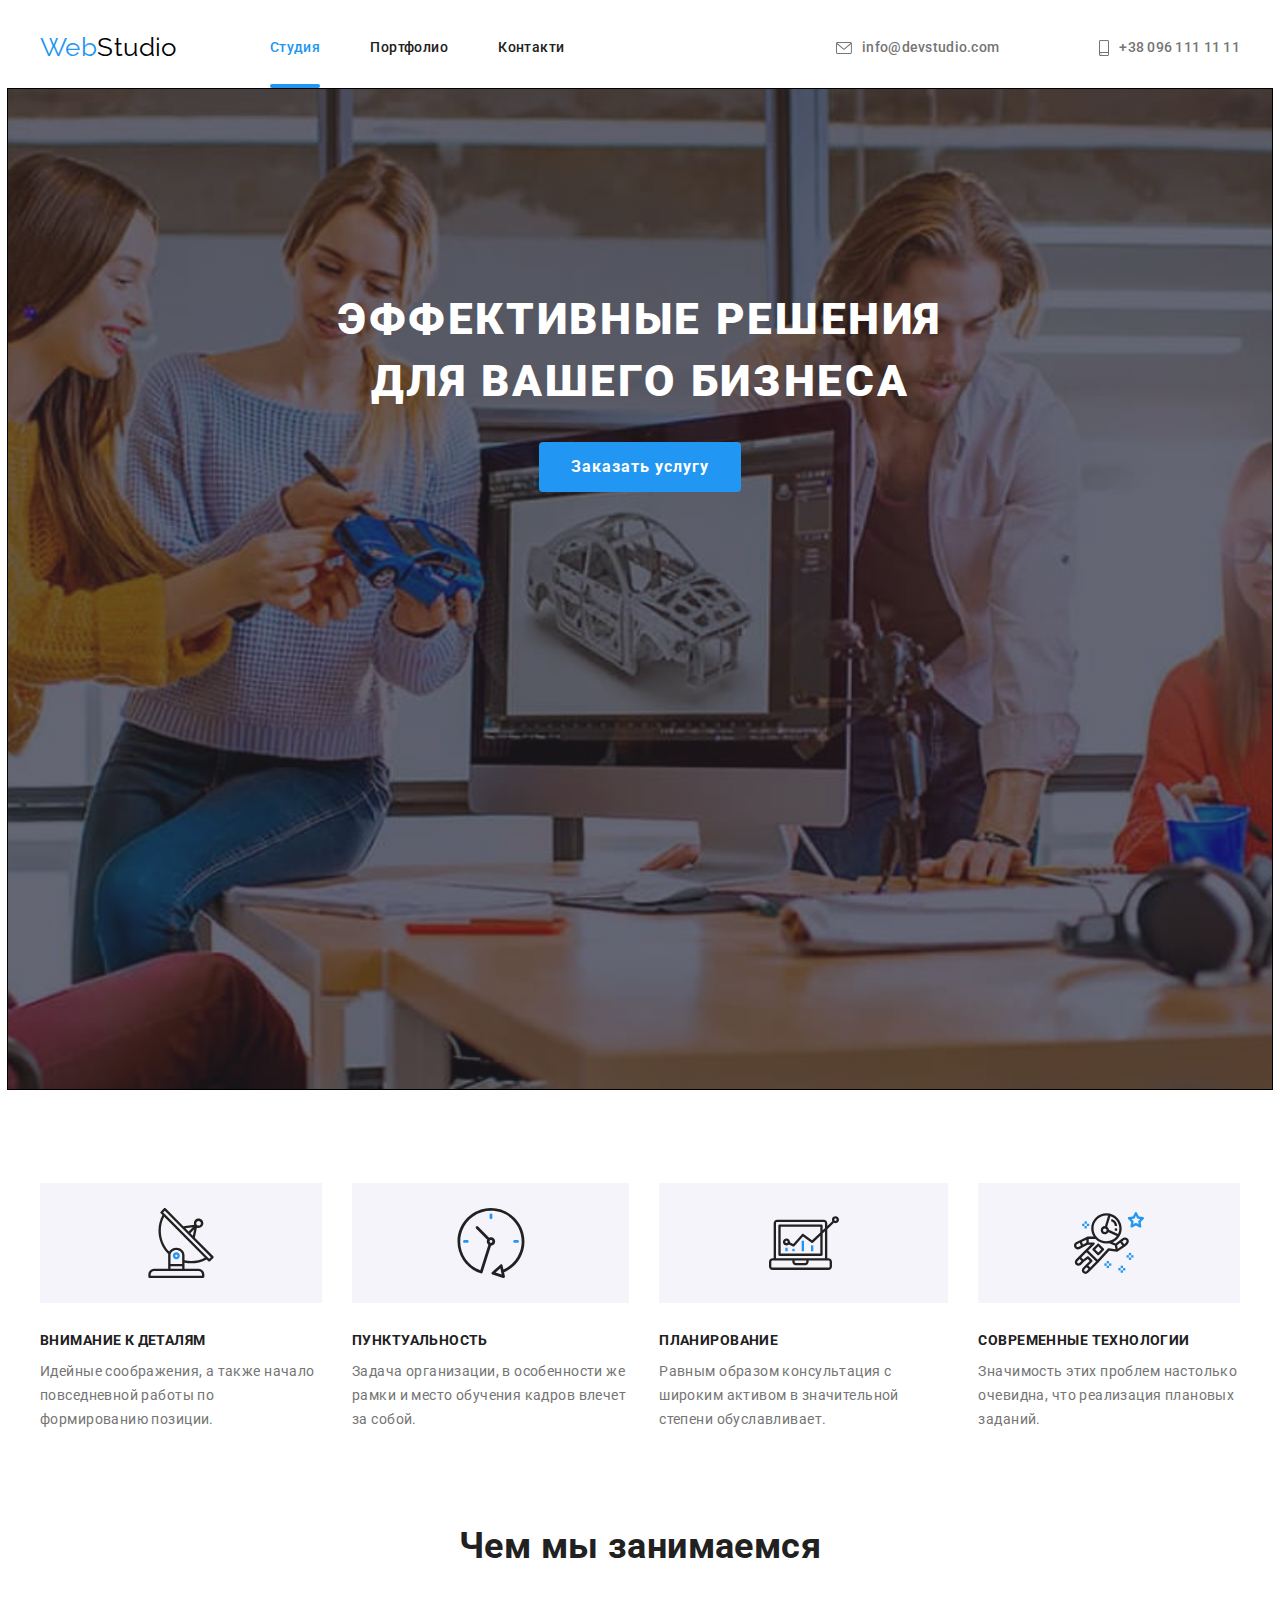
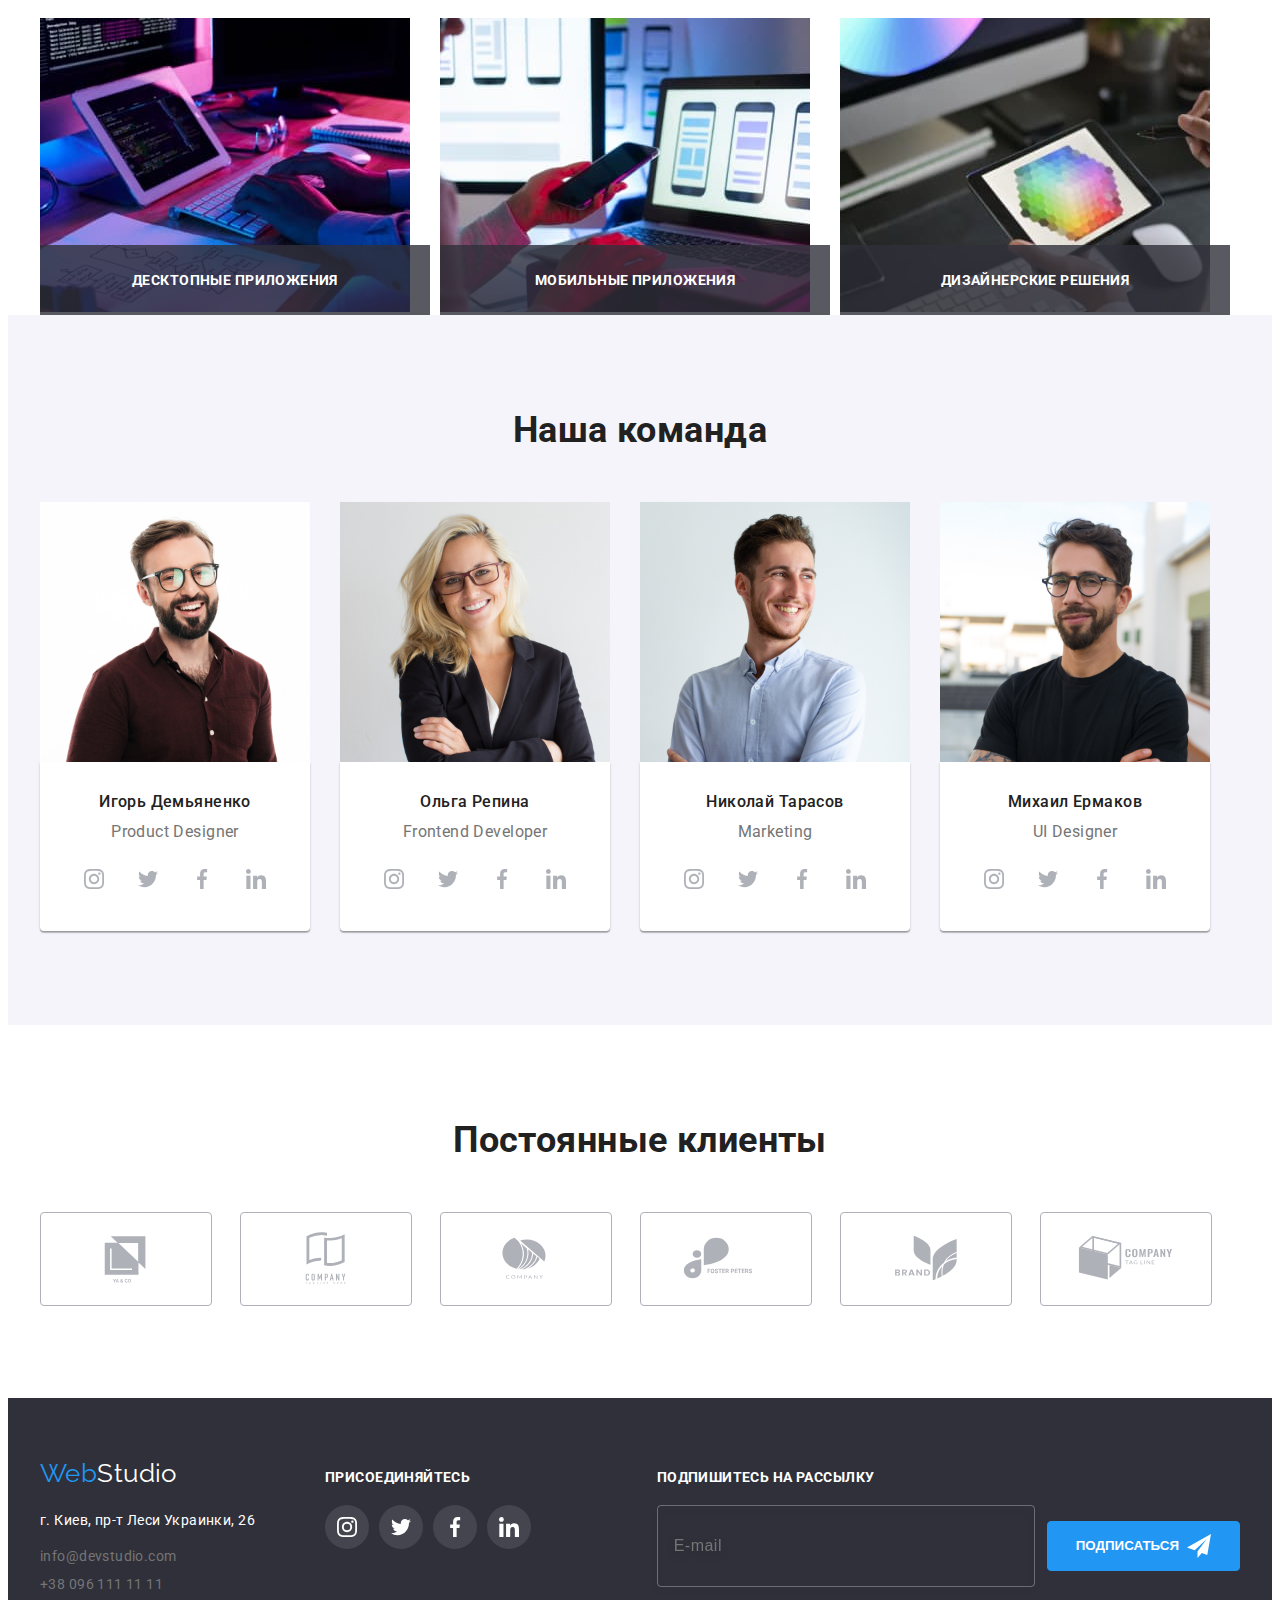
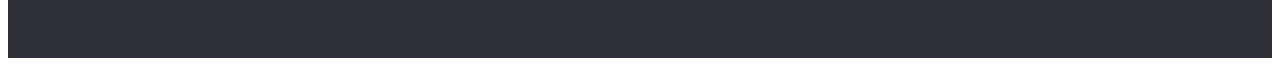
==== index.html @ a7c2bace "Initial commit" ====
<!DOCTYPE html>
<html lang="ru">
  <head>
    <meta charset="UTF-8" />
    <meta http-equiv="X-UA-Compatible" content="IE=edge" />
    <meta name="viewport" content="width=device-width, initial-scale=1.0" />
    <title>Студия</title>
    <link rel="preconnect" href="https://fonts.googleapis.com"> 
<link rel="preconnect" href="https://fonts.gstatic.com" crossorigin> 
<link href="https://fonts.googleapis.com/css2?family=Raleway:wght@700&family=Roboto:wght@400;500;700;900&display=swap" rel="stylesheet">
<link rel="stylesheet" href="https://cdnjs.cloudflare.com/ajax/libs/modern-normalize/1.1.0/modern-normalize.min.css" integrity="sha512-wpPYUAdjBVSE4KJnH1VR1HeZfpl1ub8YT/NKx4PuQ5NmX2tKuGu6U/JRp5y+Y8XG2tV+wKQpNHVUX03MfMFn9Q==" crossorigin="anonymous" referrerpolicy="no-referrer" />
<link rel="stylesheet" href="./css/main.min.css" />
<link rel="stylesheet" href="./css/styles.css" />
  </head>
  <body>

<!--=================

 ! Header section !

==================-->

    <header class="header">
      <div class="container header__container">
      <nav class="nav">
        <a href="./index.html" class="logo header__logo link"> <span>Web</span>Studio </a>

<!-- Nav-site -->

        <ul class="nav-site list">
          <li class="nav__item">
            <a href="" class="nav__link nav__link--current link">Студия </a>
          </li>
          <li class="nav__item">
            <a href="./portfolio.html" class="nav__link link">Портфолио</a>
          </li>
          <li class="nav__item">
            <a href="" class="nav__link  link">Контакти</a>
          </li>
        </ul>
    </nav>
   
<!-- Nav-auth -->
<!-- Contacts -->

    <ul class="nav-auth list">
      <li class="nav__contacts">
        <a class="nav__contacts nav__contacts-link" href="mailto:info@devstudio.com" >
        <svg class="nav__contact-icon" width="16" height="12">
          <use href="./images/icons.svg#mail"></use>
        </svg>info@devstudio.com</a>
      
      </li>
      <li class="nav__contacts">
        <a class="nav__contacts nav__contacts-link" href="tel:+380961111111">
        <svg class="nav__contact-icon" width="10" height="16">
          <use href="./images/icons.svg#smartphone"></use>
        </svg>
        +38 096 111 11 11 </a>
      </li>
    </ul>
  </div>
    </header>

<!--=================

      ! Hero !

==================-->

    <main>
      <section class="hero">
        <div class="overlay">
        <h1 class="hero__title">Эффективные решения<br />для вашего бизнеса</h1>
        <button data-modal-open type="button" class="hero__button">Заказать услугу</button>
      
        <div class="backdrop is-hidden" data-modal>
        <div class="modal">
          
          <button class="button__close" type="button" data-modal-close>
            <svg class="modal__close-svg" width="18" height="18">
            <use href="./images/icons.svg#close"></use>
          </svg>
        </button>
        <form class="modal__form" name="modal-form" autocomplete="off">
          <strong class="form__title">Оставьте свои данные, мы вам перезвоним</strong>
          <div class="register__group" role="group">
          <label class="modal__form-group">
            <span class="modal__form-label">Имя</span>
            <input class="modal__form-input" type="text" name="user-name" minlength="3"/>
            <svg class="modal__icon" width="18" height="18">
              <use href="./images/icons.svg#person"></use>
            </svg>
          </label>

      <label class="modal__form-group">
        <span class="modal__form-label">Телефон</span>
        <input class="modal__form-input" type="text" name="user-phone" autofocus required />
        <svg class="modal__icon" width="18" height="18">
          <use href="./images/icons.svg#phone"></use>
        </svg>
      </label>

      <label class="modal__form-group">
        <span class="modal__form-label">Почта</span>
        <input class="modal__form-input" type="text" name="user-mail" required />
        <svg class="modal__icon" width="18" height="18">
          <use href="./images/icons.svg#email"></use>
        </svg>
      </label>

      <label class="modal__form-group">
        <span class="modal__form-label">Комментарий</span>
        <textarea class="user__comment" name="user-comment" rows="5" placeholder="Введите текст"></textarea>
      </label>
    </div>
    <label class="agreement__form-group">
     <input class="agreement__check visually-hidden" type="checkbox" name="user-agreement" />
     <svg class="agreement__icon" width="16" height="15">
      <use class="agreement__icon-check" href="./images/icons.svg#check"></use>
      <use class="agreement__icon-uncheck" href="./images/icons.svg#uncheck"></use>
    </svg>
     <span class="agreement__text">
      Соглашаюсь с рассылкой и принимаю
      <a href="" class="agreement__link" target="_blank" rel="noopener noreferrer">
        Условия договора
      </a>
     </span>
    </label>

    <button type="submit" class="basic__bth-link">Отправить</button>
  
        </form>
        </div>
      </div>
    </div>
    </section>

<!--=================

 ! Feature section !

==================-->

      <section class="section feature">
        <div class="container">
        <!--<h2> Заголовок к целям </h2>-->
        <ul class="feature__list">
          <li class="antena-item">
            <h3 class="feature__title">Внимание к деталям</h3>
            <p class="feature__text">
              Идейные соображения, а также начало повседневной работы по
              формированию позиции.
            </p>
          </li>
          <li class="clock-item">
            <h3 class="feature__title">Пунктуальность</h3>
            <p class="feature__text">
              Задача организации, в особенности же рамки и место обучения кадров
              влечет за собой.
            </p>
          </li>
          <li class="diagram-item">
            <h3 class="feature__title">Планирование</h3>
            <p class="feature__text">
              Равным образом консультация с широким активом в значительной
              степени обуславливает.
            </p>
          </li>
          <li class="astronaut-item">
            <h3 class="feature__title">Современные технологии</h3>
            <p class="feature__text">
              Значимость этих проблем настолько очевидна, что реализация
              плановых заданий.
            </p>
          </li>
        </ul>
      </div>
      </section>

<!--=================

 ! Work section !

==================-->

      <section class="section work">
        <div class="container">
        <h2 class="work__title">Чем мы занимаемся</h2>

        <ul class="work__list">
          
          <li class="work__item">
            <img
              src="./images/nomber1.jpg"
              alt="хлопець-пишет-код"
              width="370"
            />
            <div class="work__section-img">
              <p class="work__section-title">Десктопные приложения</p>
            </div>
          </li>
          <li class="work__item">
            <img
              src="./images/nomber2.jpg"
              alt="дивчина-вивчає-телефон"
              width="370"
            />
            <div class="work__section-img">
              <p class="work__section-title">Мобильные приложения</p>
            </div>
          </li>
          <li class="work__item">
            <img src="./images/nomber3.jpg" alt="парень-ресуєт" width="370" />
            <div class="work__section-img">
              <p class="work__section-title">Дизайнерские решения</p>
            </div>
          </li>
      
        </ul>
        
      </div>
      </section>

<!--=================

 ! Team section !

==================-->

      <section class="section team">
        <div class="container">
        <h2 class="team__title">Наша команда</h2>

        <ul class="team__list">
          <li class="team__junior">
            <img class="team__icon"
              src="./images/junior1.jpg"
              alt="Игорь Демьяненко"
              width="270"
            />
            <div class="card-set">
            <h3 class="team__person">Игорь Демьяненко</h3>
            <p lang="en" class="team__profession">Product Designer</p>
          
          <ul class="socials__list">
            <li class="socials__item">
              <a
              class="socials__link link"
                href=""
                target="_blank"
                rel="noopener noreferrer"
                aria-label="Иконка insragram">
                <svg class="socials__icon" width="20" height="20">
                  <use href="./images/icons.svg#instagram">
                  </use>
                </svg>
            </a>
            </li>
          
  
          
            <li class="socials__item">
              <a
              class="socials__link link"
                href=""
                target="_blank"
                rel="noopener noreferrer"
                aria-label="Иконка twitter">
                <svg class="socials__icon" width="20" height="20">
                  <use href="./images/icons.svg#twitter">
                  </use>
                </svg>
            </a>
            </li>
          
  
         
            <li class="socials__item">
              <a
              class="socials__link link"
                href=""
                target="_blank"
                rel="noopener noreferrer"
                aria-label="Иконка facebook">
                <svg class="socials__icon" width="20" height="20">
                  <use href="./images/icons.svg#facebook">
                  </use>
                </svg>
            </a>
            </li>
          
  
        
            <li class="socials__item">
              <a
              class="socials__link link"
                href=""
                target="_blank"
                rel="noopener noreferrer"
                aria-label="Иконка linkedin">
                <svg class="socials__icon" width="20" height="20">
                  <use href="./images/icons.svg#linkedin">
                  </use>
                </svg>
            </a>
            </li>
          </ul>
        </div>
          </li>
          
          <li class="team__junior">
            <img class="team__icon"
            src="./images/junior2.jpg" alt="Ольга Репина" width="270" />
            <div class="card-set">
            <h3 class="team__person">Ольга Репина</h3>
            <p lang="en" class="team__profession">Frontend Developer</p>
            
            <ul class="socials__list">
              <li class="socials__item">
                <a class="socials__link link"
                  href=""
                  target="_blank"
                  rel="noopener noreferrer"
                  aria-label="Иконка insragram">
                  <svg class="socials__icon" width="20" height="20">
                    <use href="./images/icons.svg#instagram">
                    </use>
                  </svg>
              </a>
              </li>
          
              <li class="socials__item">
                <a class="socials__link link"
                  href=""
                  target="_blank"
                  rel="noopener noreferrer"
                  aria-label="Иконка twitter">
                  <svg class="socials__icon" width="20" height="20">
                    <use href="./images/icons.svg#twitter">
                    </use>
                  </svg>
              </a>
            </li>
 
              <li class="socials__item">
                <a class="socials__link link"
                  href=""
                  target="_blank"
                  rel="noopener noreferrer"
                  aria-label="Иконка facebook">
                  <svg class="socials__icon" width="20" height="20">
                    <use href="./images/icons.svg#facebook">
                    </use>
                  </svg>
              </a>
              </li>

              <li class="socials__item">
                <a
                class="socials__link link"
                  href=""
                  target="_blank"
                  rel="noopener noreferrer"
                  aria-label="Иконка linkedin">
                  <svg class="socials__icon" width="20" height="20">
                    <use href="./images/icons.svg#linkedin">
                    </use>
                  </svg>
              </a>
              </li>
            </ul>
          </div>
          </li>
          <li class="team__junior">
            <img class="team__icon"
            src="./images/junior3.jpg" alt="Николай Тарасов" width="270" />
            <div class="card-set">
            <h3 class="team__person">Николай Тарасов</h3>
            <p lang="en" class="team__profession">Marketing</p>
          
          <ul class="socials__list">
            <li class="socials__item">
              <a
              class="socials__link link"
                href=""
                target="_blank"
                rel="noopener noreferrer"
                aria-label="Иконка insragram">
                <svg class="socials__icon" width="20" height="20">
                  <use href="./images/icons.svg#instagram">
                  </use>
                </svg>
            </a>
            </li>

            <li class="socials__item">
              <a
              class="socials__link link"
                href=""
                target="_blank"
                rel="noopener noreferrer"
                aria-label="Иконка twitter">
                <svg class="socials__icon" width="20" height="20">
                  <use href="./images/icons.svg#twitter">
                  </use>
                </svg>
            </a>
            </li>

            <li class="socials__item">
              <a
              class="socials__link link"
                href=""
                target="_blank"
                rel="noopener noreferrer"
                aria-label="Иконка facebook">
                <svg class="socials__icon" width="20" height="20">
                  <use href="./images/icons.svg#facebook">
                  </use>
                </svg>
            </a>
            </li>
 
            <li class="socials__item">
              <a
              class="socials__link link"
                href=""
                target="_blank"
                rel="noopener noreferrer"
                aria-label="Иконка linkedin">
                <svg class="socials__icon" width="20" height="20">
                  <use href="./images/icons.svg#linkedin">
                  </use>
                </svg>
            </a>
            </li>
          </ul>
          </div>
          </li>
          <li class="team__junior">
            <img class="team__icon"
            src="./images/junior4.jpg" alt="Михаил Ермаков" width="270" />
            <div class="card-set">
            <h3 class="team__person">Михаил Ермаков</h3>
            <p lang="en" class="team__profession">UI Designer</p>
          
          <ul class="socials__list">
            <li class="socials__item">
              <a
              class="socials__link link"
                href=""
                target="_blank"
                rel="noopener noreferrer"
                aria-label="Иконка insragram">
                <svg class="socials__icon" width="20" height="20">
                  <use href="./images/icons.svg#instagram">
                  </use>
                </svg>
            </a>
            </li>

            <li class="socials__item">
              <a
              class="socials__link link"
                href=""
                target="_blank"
                rel="noopener noreferrer"
                aria-label="Иконка twitter">
                <svg class="socials__icon" width="20" height="20">
                  <use href="./images/icons.svg#twitter">
                  </use>
                </svg>
            </a>
            </li>

            <li class="socials__item">
              <a
              class="socials__link link"
                href=""
                target="_blank"
                rel="noopener noreferrer"
                aria-label="Иконка facebook">
                <svg class="socials__icon" width="20" height="20">
                  <use href="./images/icons.svg#facebook">
                  </use>
                </svg>
            </a>
            </li>
          
            <li class="socials__item">
              <a
              class="socials__link link"
                href=""
                target="_blank"
                rel="noopener noreferrer"
                aria-label="Иконка linkedin">
                <svg class="socials__icon" width="20" height="20">
                  <use href="./images/icons.svg#linkedin">
                  </use>
                </svg>
            </a>
            </li>
          </ul>
        </div>
          </li>
        </ul>
      </div>
      </section>

<!--=================

 ! Clients section !

==================-->

    <section class="clients section">
      <div class="container">
        <h2 class="clients__title">Постоянные клиенты</h2>
         <ul class="clients__list">
          <li class="clients__item">
           <a 
           class="clients__link link"
           href=""
           target="_blank"
           rel="noopener noreferrer"
           aria-label="logo-company"
           >
           <svg class="clients__icon" width="106" height="60">
            <use href="./images/icons.svg#logo-1"></use>
           </svg>
          </a>
          </li>

          <li class="clients__item">
            <a 
            class="link clients__link"
            href=""
            target="_blank"
            rel="noopener noreferrer"
            aria-label="logo-company"
            >
            <svg class="clients__icon" width="106" height="60">
             <use href="./images/icons.svg#logo-2"></use>
            </svg>
           </a>
           </li>

           <li class="clients__item">
            <a 
            class="clients__link link"
            href=""
            target="_blank"
            rel="noopener noreferrer"
            aria-label="logo-company"
            >
            <svg class="clients__icon" width="106" height="60">
             <use href="./images/icons.svg#logo-3"></use>
            </svg>
           </a>
           </li>

           <li class="clients__item">
            <a 
            class="clients__link link"
            href=""
            target="_blank"
            rel="noopener noreferrer"
            aria-label="logo-company"
            >
            <svg class="clients__icon" width="106" height="60">
             <use href="./images/icons.svg#logo-4"></use>
            </svg>
           </a>
           </li>

           <li class="clients__item">
            <a 
            class="clients__link link"
            href=""
            target="_blank"
            rel="noopener noreferrer"
            aria-label="logo-company"
            >
            <svg class="clients__icon" width="106" height="60">
             <use href="./images/icons.svg#logo-5"></use>
            </svg>
           </a>
           </li>

           <li class="clients__item">
            <a 
            class="link clients__link"
            href=""
            target="_blank"
            rel="noopener noreferrer"
            aria-label="logo-company"
            >
            <svg class="clients__icon" width="106" height="60">
             <use href="./images/icons.svg#logo-6"></use>
            </svg>
           </a>
           </li>

         </ul>
      </div>
      </section>
    </main>

<!--=================

    ! Footer !

==================-->

    <footer class="footer">
      <div class="container contacts-container">
        <div>
      <a href="./index.html" class="logo__two"> <span>Web</span>Studio </a>
      <address class="footer__address-list">г. Киев, пр-т Леси Украинки, 26</address>

      <ul class="footer__separator">
        <li>
          <a href="mailto:info@devstudio.com" class="footer__separator-item"> info@devstudio.com </a>
        </li>
        <li>
          <a href="tel:+380961111111" class="footer__separator-item"> +38 096 111 11 11 </a>
        </li>
      </ul>
    </div>
      
      <div class="footer__right--block">
        <h3 class="footer__title">ПРИСОЕДИНЯЙТЕСЬ</h3>
        <ul class="footer__social-list">
          <li>
            <a class="footer__social-link" 
            href=""
            target="_blank"
            rel="noopener noreferrer"
            aria-label="Иконка insragram">
            <svg class="socials__icon" width="20" height="20">
              <use href="./images/icons.svg#instagrams">
              </use>
            </svg>
          </a>
          </li>

          <li>
            <a class="footer__social-link" 
            href=""
            target="_blank"
            rel="noopener noreferrer"
            aria-label="Иконка twitter">
            <svg class="socials__icon" width="20" height="20">
              <use href="./images/icons.svg#twitters">
              </use>
            </svg>
          </a>
          </li>
          <li>
            <a class="footer__social-link" 
            href=""
            target="_blank"
            rel="noopener noreferrer"
            aria-label="Иконка facebook">
            <svg class="socials__icon" width="20" height="20">
              <use href="./images/icons.svg#facebooks">
              </use>
            </svg>
          </a>
          </li>
          <li>
            <a class="footer__social-link" 
            href=""
            target="_blank"
            rel="noopener noreferrer"
            aria-label="Иконка linkedin">
            <svg class="socials__icon" width="20" height="20">
              <use href="./images/icons.svg#linkedins">
              </use>
            </svg>
          </a>
          </li>
        </ul>
      </div>
    

      <div class="footer__subscription">
        <h2 class="footer__slogan">Подпишитесь на рассылку</h2>
        <form name="footer-form" class="footer__form">
        <input class="footer__user-name"
          placeholder="E-mail"/>
          <button class="footer__basic-bth" type="submit">Подписаться
            <svg class="send__icon" width="24" height="24">
              <use href="./images/icons.svg#send"></use>
            </svg>
          </button>
    
       
        </form>
      </div>
      </div>
    </footer>
    <script src="./js/modal.js"></script>
  </body>
</html>
---- css/main.min.css ----
:root{--primary-text-color: #757575;--title-text-color: #000000;--accent-color: #2196F3;--additional-color: #FFFFFF;--selective-color: #212121;--button-color: #FFFFFF;--button-bg-color: #2196F3;--footer-bg-color: #2F303A;--button-portfolio-bg-color: #F5F4FA;--primary-br-color: #ffffff;--secondary-bg-color: #E5E5E5}.visually-hidden{-webkit-appearance:none;-moz-appearance:none;appearance:none}.backdrop{position:fixed;top:0;left:0;width:100%;height:100%;z-index:100;background-color:rgba(0,0,0,.2);opacity:1;-webkit-transition:opacity 250ms cubic-bezier(0.4, 0, 0.2, 1);transition:opacity 250ms cubic-bezier(0.4, 0, 0.2, 1)}.backdrop.is-hidden{visibility:hidden;opacity:0;pointer-events:none}.backdrop.is-hidden.modal{-webkit-transform:translate(-50%, -50%) scale(0.9);transform:translate(-50%, -50%) scale(0.9)}body{font-family:Roboto,sans-serif;letter-spacing:.03em;font-size:14px;color:var(--primary-text-color)}ul{list-style:none;margin:0;padding:0}h1,h2,h3,h4,h5,h6,p{margin:0}span{font-size:26px;line-height:1.2;color:var(--accent-color)}.card-set{background-color:var(--additional-color);border-radius:0px 0px 4px 4px;padding-top:30px;padding-bottom:30px;-webkit-box-shadow:0px 1px 3px rgba(0,0,0,.12),0px 1px 1px rgba(0,0,0,.14),0px 2px 1px rgba(0,0,0,.2);box-shadow:0px 1px 3px rgba(0,0,0,.12),0px 1px 1px rgba(0,0,0,.14),0px 2px 1px rgba(0,0,0,.2)}.container{margin-left:auto;margin-right:auto;width:1200px;padding-left:15px;padding-right:15px}.contacts-container{display:-webkit-box;display:-ms-flexbox;display:flex;-webkit-box-align:baseline;-ms-flex-align:baseline;align-items:baseline}.container .flex{display:-webkit-box;display:-ms-flexbox;display:flex;-ms-flex-wrap:wrap;flex-wrap:wrap;gap:30px}.section{padding-top:94px;padding-bottom:94px}.hero__title{margin-top:0;margin-bottom:30px;font-weight:900;font-size:44px;line-height:1.4;text-transform:uppercase;letter-spacing:.06em;color:var(--additional-color)}.form__title{display:block;margin-bottom:12px;font-size:20px;line-height:1.15;text-align:center;color:#212121}.feature__title{font-weight:700;font-size:14px;line-height:1.14;text-transform:uppercase;margin-bottom:10px;color:var(--selective-color)}.work__title{font-weight:700;font-size:36px;line-height:1.2;text-align:center;color:var(--selective-color);margin-bottom:50px}.work__section-title{font-weight:700;font-size:14px;line-height:1.1428571429;text-align:center;letter-spacing:.03em;text-transform:uppercase;color:#fff}.team__title{font-weight:700;font-size:36px;line-height:1.2;text-align:center;color:var(--selective-color);margin-bottom:50px}.clients__title{font-weight:700;font-size:36px;line-height:1.2;text-align:center;color:var(--selective-color);margin-bottom:50px}.footer__title{font-size:14px;line-height:16px;letter-spacing:.03em;text-transform:uppercase;margin-bottom:20px;color:#fff}.hero__button{border:none;border-radius:4px;padding:10px 32px;min-width:200px;text-align:center;font-family:inherit;cursor:pointer;font-weight:700;font-size:16px;line-height:1.88;letter-spacing:.06em;color:var(--button-color);background-color:var(--button-bg-color);-webkit-transition:color 250ms cubic-bezier(0.4, 0, 0.2, 1),background-color 250ms cubic-bezier(0.4, 0, 0.2, 1);transition:color 250ms cubic-bezier(0.4, 0, 0.2, 1),background-color 250ms cubic-bezier(0.4, 0, 0.2, 1)}.button__close{position:absolute;top:8px;right:8px;display:-webkit-box;display:-ms-flexbox;display:flex;border:none;-webkit-box-align:center;-ms-flex-align:center;align-items:center;-webkit-box-pack:center;-ms-flex-pack:center;justify-content:center;border-radius:50%;background-color:#fff;outline:1px solid rgba(0,0,0,.1);height:30px;width:30px;cursor:pointer}.button__portfolio{border:1px solid rgba(0,0,0,0);display:inline-block;border-radius:4px;padding:6px 22px;text-align:center;font-family:inherit;cursor:pointer;font-weight:500;font-size:16px;line-height:1.6;color:var(--selective-color);background-color:var(--button-portfolio-bg-color);-webkit-transition:color 250ms cubic-bezier(0.4, 0, 0.2, 1),background-color 250ms cubic-bezier(0.4, 0, 0.2, 1),-webkit-box-shadow 250ms cubic-bezier(0.4, 0, 0.2, 1);transition:color 250ms cubic-bezier(0.4, 0, 0.2, 1),background-color 250ms cubic-bezier(0.4, 0, 0.2, 1),-webkit-box-shadow 250ms cubic-bezier(0.4, 0, 0.2, 1);transition:color 250ms cubic-bezier(0.4, 0, 0.2, 1),background-color 250ms cubic-bezier(0.4, 0, 0.2, 1),box-shadow 250ms cubic-bezier(0.4, 0, 0.2, 1);transition:color 250ms cubic-bezier(0.4, 0, 0.2, 1),background-color 250ms cubic-bezier(0.4, 0, 0.2, 1),box-shadow 250ms cubic-bezier(0.4, 0, 0.2, 1),-webkit-box-shadow 250ms cubic-bezier(0.4, 0, 0.2, 1)}.button__portfolio:hover,.button__portfolio:focus{color:var(--additional-color);background-color:var(--accent-color);-webkit-box-shadow:0px 1px 3px rgba(0,0,0,.12),0px 1px 1px rgba(0,0,0,.14),0px 2px 1px rgba(0,0,0,.2);box-shadow:0px 1px 3px rgba(0,0,0,.12),0px 1px 1px rgba(0,0,0,.14),0px 2px 1px rgba(0,0,0,.2)}.basic__bth-link{display:-webkit-inline-box;display:-ms-inline-flexbox;display:inline-flex;-webkit-box-align:center;-ms-flex-align:center;align-items:center;-webkit-box-pack:center;-ms-flex-pack:center;justify-content:center;padding:10px 52px;margin-top:30px;background-color:#2196f3;-webkit-box-shadow:0px 4px 4px rgba(0,0,0,.15);box-shadow:0px 4px 4px rgba(0,0,0,.15);border-radius:4px;cursor:pointer;border:none;color:#fff;font-weight:700;font-size:16px;line-height:1.9}.basic__bth-link--:hover,.basic__bth-link--:focus{background-color:#188ce8}.basic__bth-link--link{-webkit-transition:color 250ms cubic-bezier(0.4, 0, 0.2, 1),baground-color 250ms cubic-bezier(0.4, 0, 0.2, 1),-webkit-box-shadow 250ms cubic-bezier(0.4, 0, 0.2, 1);transition:color 250ms cubic-bezier(0.4, 0, 0.2, 1),baground-color 250ms cubic-bezier(0.4, 0, 0.2, 1),-webkit-box-shadow 250ms cubic-bezier(0.4, 0, 0.2, 1);transition:color 250ms cubic-bezier(0.4, 0, 0.2, 1),baground-color 250ms cubic-bezier(0.4, 0, 0.2, 1),box-shadow 250ms cubic-bezier(0.4, 0, 0.2, 1);transition:color 250ms cubic-bezier(0.4, 0, 0.2, 1),baground-color 250ms cubic-bezier(0.4, 0, 0.2, 1),box-shadow 250ms cubic-bezier(0.4, 0, 0.2, 1),-webkit-box-shadow 250ms cubic-bezier(0.4, 0, 0.2, 1)}.footer__basic-bth{display:-webkit-inline-box;display:-ms-inline-flexbox;display:inline-flex;-webkit-box-align:center;-ms-flex-align:center;align-items:center;gap:8px;padding:10px 28px;min-height:50px;color:#fff;font-weight:700;text-transform:uppercase;background-color:#2196f3;border:1px solid #2196f3;border-radius:4px;cursor:pointer}.modal{position:absolute;top:50%;left:50%;-webkit-transform:translate(-50%, -50%);transform:translate(-50%, -50%);padding:40px;min-width:528px;min-height:581px;border-radius:4px;-webkit-box-shadow:0px 1px 3px rgba(0,0,0,.12),0px 1px 1px rgba(0,0,0,.14),0px 2px 1px rgba(0,0,0,.2);box-shadow:0px 1px 3px rgba(0,0,0,.12),0px 1px 1px rgba(0,0,0,.14),0px 2px 1px rgba(0,0,0,.2);background-color:#fff;opacity:1;scale:1;-webkit-transition:-webkit-transform 250ms cubic-bezier(0.4, 0, 0.2, 1);transition:-webkit-transform 250ms cubic-bezier(0.4, 0, 0.2, 1);transition:transform 250ms cubic-bezier(0.4, 0, 0.2, 1);transition:transform 250ms cubic-bezier(0.4, 0, 0.2, 1), -webkit-transform 250ms cubic-bezier(0.4, 0, 0.2, 1);visibility:visible}.modal__form{text-align:center}.register__group{margin-bottom:20px}.modal__form-group{position:relative;display:block}.modal__form-group:not(:last-child){margin-bottom:10px}.modal__form-input{width:100%;padding:12px;padding-left:39px;color:#000;border:1px solid rgba(33,33,33,.2);outline:rgba(0,0,0,0);-webkit-transition:border-color 250ms cubic-bezier(0.4, 0, 0.2, 1);transition:border-color 250ms cubic-bezier(0.4, 0, 0.2, 1);border-radius:4px}.modal__form-input:hover,.modal__form-input:focus{border-color:var(--accent-color)}.user__comment{resize:none;padding:12px 16px;height:120px}.user__comment{width:100%;padding:12px;padding-left:39px;color:#000;border:1px solid rgba(33,33,33,.2);outline:rgba(0,0,0,0);-webkit-transition:border-color 250ms cubic-bezier(0.4, 0, 0.2, 1);transition:border-color 250ms cubic-bezier(0.4, 0, 0.2, 1);border-radius:4px}.user__comment:hover,.user__comment:focus{border-color:var(--accent-color)}.modal__form-label{display:block;padding-left:2px;margin-bottom:4px;text-align:left;font-size:12px;line-height:1.1666666667;letter-spacing:.01em;font-family:Roboto;font-style:Regular;color:var(--primary-text-color)}.modal__icon{position:absolute;top:29px;left:10px;-webkit-transition:fill 250ms cubic-bezier(0.4, 0, 0.2, 1);transition:fill 250ms cubic-bezier(0.4, 0, 0.2, 1)}.modal__form-input:hover+.modal__icon,.modal__form-input:focus+.modal__icon{fill:var(--accent-color)}.agreement__group{display:-webkit-box;display:-ms-flexbox;display:flex;-webkit-box-align:center;-ms-flex-align:center;align-items:center;-webkit-box-pack:center;-ms-flex-pack:center;justify-content:center;gap:8px;margin-bottom:20px}.agreement__text{color:var(--primary-text-color);font-size:14px;line-height:1.71;letter-spacing:.03em}.agreement__link{color:var(--accent-color)}.checkbox{display:-webkit-box;display:-ms-flexbox;display:flex;-webkit-box-pack:center;-ms-flex-pack:center;justify-content:center}.checkbox:hover,.checkbox:focus{fill:var(--accent-color)}.agreement__form-group{display:-webkit-box;display:-ms-flexbox;display:flex;-webkit-box-align:center;-ms-flex-align:center;align-items:center;-webkit-box-pack:center;-ms-flex-pack:center;justify-content:center;gap:7px}.agreement__icon-check{border-radius:2px;opacity:0;position:absolute;-webkit-transition:opacity 250ms cubic-bezier(0.4, 0, 0.2, 1);transition:opacity 250ms cubic-bezier(0.4, 0, 0.2, 1);opacity:0}.agreement__check:checked+.agreement__icon .agreement__icon-check{opacity:1}.agreement__check:checked+.agreement__icon .agreement__icon-uncheck{opacity:0}.antena-item::before{display:block;content:"";height:120px;background-image:url(../images/antenna\ 1.svg);background-repeat:no-repeat;background-position:center;background-color:#f5f4fa;margin-bottom:30px}.clock-item::before{display:block;content:"";height:120px;background-image:url(../images/clock\ 1.svg);background-repeat:no-repeat;background-position:center;background-color:#f5f4fa;margin-bottom:30px}.diagram-item::before{display:block;content:"";height:120px;background-image:url(../images/diagram\ 1.svg);background-repeat:no-repeat;background-position:center;background-color:#f5f4fa;margin-bottom:30px}.astronaut-item::before{display:block;content:"";height:120px;background-image:url(../images/astronaut\ 1.svg);background-repeat:no-repeat;background-position:center;background-color:#f5f4fa;margin-bottom:30px}.header{border-bottom:1px solid #ececec}.header__container{display:-webkit-box;display:-ms-flexbox;display:flex;-webkit-box-align:center;-ms-flex-align:center;align-items:center}.header__logo{font-family:Raleway,cursive;font-size:26px;line-height:1.2px;color:var(--title-text-color);text-decoration:none}.nav{display:-webkit-box;display:-ms-flexbox;display:flex;-webkit-box-align:center;-ms-flex-align:center;align-items:center}.nav-site{display:-webkit-box;display:-ms-flexbox;display:flex;margin-left:93px}.nav__item{margin-right:50px}.nav__item:last-child{margin-right:0}.nav__link{display:block;padding-top:32px;padding-bottom:32px;font-weight:500;font-size:14px;line-height:1.14;color:var(--selective-color);text-decoration:none;-webkit-transition:color 250ms cubic-bezier(0.4, 0, 0.2, 1);transition:color 250ms cubic-bezier(0.4, 0, 0.2, 1)}.nav__link:hover,.nav__link:focus{color:var(--accent-color)}.nav__link--current{position:relative;color:var(--accent-color)}.nav__link--current::after{content:"";display:block;width:100%;height:4px;background-color:var(--accent-color);border-radius:2px;position:absolute;left:0;bottom:0}.nav-auth{display:-webkit-box;display:-ms-flexbox;display:flex;-webkit-box-align:center;-ms-flex-align:center;align-items:center;-webkit-box-pack:center;-ms-flex-pack:center;justify-content:center;margin-left:auto;gap:50px}.nav__contacts{margin-right:50px}.nav__contacts:last-child{margin-right:0}.nav__contacts-link{display:-webkit-box;display:-ms-flexbox;display:flex;-webkit-box-align:center;-ms-flex-align:center;align-items:center;padding-top:32px;padding-bottom:32px;font-weight:500;font-size:14px;line-height:1.14;color:var(--primary-text-color);text-decoration:none;-webkit-transition:color 250ms cubic-bezier(0.4, 0, 0.2, 1);transition:color 250ms cubic-bezier(0.4, 0, 0.2, 1);padding:32px 0;display:flex;font-weight:500;font-size:14px;line-height:1.1;letter-spacing:.02em;text-decoration:none;color:var(--primary-text-color)}.nav__contacts-link:hover,.nav__contacts-link:focus{color:var(--accent-color)}.nav__contact-icon{margin-right:10px;fill:#757575}.nav__contacts:hover .nav__contact-icon,.nav__contacts:focus .nav__contact-icon{fill:var(--accent-color)}.hero{padding-top:200px;padding-bottom:200px;text-align:center;background-color:#2f303a;max-width:1600px;height:600px;margin-left:auto;margin-right:auto;outline:1px solid #000;background-image:-webkit-gradient(linear, left top, right top, from(rgba(47, 48, 58, 0.4)), to(rgba(47, 48, 58, 0.4))),url("../images/juniors.jpg");background-image:linear-gradient(to right, rgba(47, 48, 58, 0.4), rgba(47, 48, 58, 0.4)),url("../images/juniors.jpg");background-size:cover;background-repeat:no-repeat;background-position:center}.feature{padding-bottom:0}.feature__list{display:-webkit-box;display:-ms-flexbox;display:flex;gap:30px}.feature__list .list-item{width:270px}.feature__text{line-height:1.71;line-height:24px;font-weight:400}.work{padding-bottom:0}.work__list{display:-webkit-box;display:-ms-flexbox;display:flex}.work__item{position:relative}.work__item:not(:last-child){margin-right:30px}.work__section-img{position:absolute;bottom:0;left:0;padding:27px 10px;width:100%;background-color:rgba(47,48,58,.8)}.team{background-color:#f5f4fa}.team__list{display:-webkit-box;display:-ms-flexbox;display:flex;gap:30px}.team__junior{text-align:center}.team__junior:last-child{margin-right:0}.team__icon{display:block}.team__person{text-align:center;font-weight:500;font-size:16px;line-height:1.2;color:var(--selective-color);margin-bottom:10px}.team__profession{text-align:center;font-size:16px;line-height:1.2;color:var(--primary-text-color);margin-bottom:16px}.socials__list{display:-webkit-box;display:-ms-flexbox;display:flex;-ms-flex-wrap:wrap;flex-wrap:wrap;-webkit-box-align:center;-ms-flex-align:center;align-items:center;-webkit-box-pack:center;-ms-flex-pack:center;justify-content:center;gap:10px}.socials__link{display:-webkit-box;display:-ms-flexbox;display:flex;-webkit-box-align:center;-ms-flex-align:center;align-items:center;-webkit-box-pack:center;-ms-flex-pack:center;justify-content:center;width:44px;height:44px;background-color:#fff;border-radius:50%;-webkit-transition:background-color 250ms cubic-bezier(0.4, 0, 0.2, 1);transition:background-color 250ms cubic-bezier(0.4, 0, 0.2, 1)}.socials__link:hover{background-color:#2196f3}.socials__icon{fill:#afb1b8;-webkit-transition:fill 250ms cubic-bezier(0.4, 0, 0.2, 1);transition:fill 250ms cubic-bezier(0.4, 0, 0.2, 1)}.socials__link:hover .socials__icon{fill:#fff}.clients{background-color:#fff}.clients__list{display:-webkit-box;display:-ms-flexbox;display:flex;-webkit-box-align:center;-ms-flex-align:center;align-items:center;gap:30px}.clients__link{display:-webkit-box;display:-ms-flexbox;display:flex;-webkit-box-align:center;-ms-flex-align:center;align-items:center;-webkit-box-pack:center;-ms-flex-pack:center;justify-content:center;border:1px solid #afb1b8;border-radius:4px;width:100%;height:100%}.clients__link:hover,.clients__link:focus{border:1px solid var(--button-bg-color)}.clients__item{width:170px;height:92px}.clients__icon{fill:#afb1b8;width:106px;height:60px;-webkit-transition:fill 250ms cubic-bezier(0.4, 0, 0.2, 1);transition:fill 250ms cubic-bezier(0.4, 0, 0.2, 1)}.clients__link:hover .clients__icon,.clients__link:focus .clients__icon{fill:var(--accent-color)}.footer{padding:60px 0;background-color:var(--footer-bg-color)}.logo__two{font-family:Raleway,cursive;font-size:26px;line-height:1.2;color:var(--additional-color);text-decoration:none}.footer__address-list{margin-top:20px;margin-bottom:9px;font-style:normal;line-height:1.71;color:var(--additional-color)}.footer__separator-item{font-weight:400;font-size:14px;line-height:2;color:var(--primary-text-color);text-decoration:none;-webkit-transition:color 250ms cubic-bezier(0.4, 0, 0.2, 1);transition:color 250ms cubic-bezier(0.4, 0, 0.2, 1)}.footer__separator-item:hover,.footer__separator-item:focus{color:var(--accent-color)}.footer__separator:not(:last-child){margin-bottom:9px}.footer__right--block{margin-left:70px}.footer__social-list{display:-webkit-box;display:-ms-flexbox;display:flex;-webkit-box-align:center;-ms-flex-align:center;align-items:center;-webkit-box-pack:center;-ms-flex-pack:center;justify-content:center;gap:10px;fill:#fff}.footer__social-link{display:-webkit-box;display:-ms-flexbox;display:flex;text-align:center;-webkit-box-align:center;-ms-flex-align:center;align-items:center;-webkit-box-pack:center;-ms-flex-pack:center;justify-content:center;width:44px;height:44px;color:var(--additional-color);background-color:rgba(255,255,255,.1);border-radius:50%;-webkit-transition:background-color 250ms cubic-bezier(0.4, 0, 0.2, 1),fill 250ms cubic-bezier(0.4, 0, 0.2, 1);transition:background-color 250ms cubic-bezier(0.4, 0, 0.2, 1),fill 250ms cubic-bezier(0.4, 0, 0.2, 1)}.footer__social-link:hover,.footer__social-link:focus{background-color:var(--accent-color)}.footer__social-link:hover:hover .socials__icon,.footer__social-link:focus:hover .socials__icon{fill:#fff}.footer__subscription{margin-left:auto}.footer__slogan{font-size:14px;line-height:16px;letter-spacing:.03em;text-transform:uppercase;margin-bottom:20px;color:#fff}.footer__user-name{width:358px;height:50px;padding-top:15px;padding-bottom:15px;padding-left:16px;margin-right:auto;border-radius:4px;border:1px solid rgba(255,255,255,.3);-webkit-filter:drop-shadow(0px 4px 4px rgba(0, 0, 0, 0.15));filter:drop-shadow(0px 4px 4px rgba(0, 0, 0, 0.15));background-color:rgba(0,0,0,0)}.footer__user-name[placeholder]{outline:rgba(0,0,0,0);font-size:16px;line-height:1.25;letter-spacing:.03em;color:rgba(255,255,255,.6)}.footer__form{display:-webkit-box;display:-ms-flexbox;display:flex;-webkit-box-align:center;-ms-flex-align:center;align-items:center;gap:12px}.tack{display:-webkit-box;display:-ms-flexbox;display:flex;-webkit-box-pack:center;-ms-flex-pack:center;justify-content:center;-webkit-box-align:baseline;-ms-flex-align:baseline;align-items:baseline;gap:8px;margin-bottom:50px}.flex__line{width:370px}.flex__line:hover{-webkit-box-shadow:0px 1px 1px rgba(0,0,0,.12),0px 4px 4px rgba(0,0,0,.06),1px 4px 6px rgba(0,0,0,.16);box-shadow:0px 1px 1px rgba(0,0,0,.12),0px 4px 4px rgba(0,0,0,.06),1px 4px 6px rgba(0,0,0,.16)}.flex__product-thumb{position:relative;overflow:hidden}.flex__product-actions{top:0;left:0;width:100%;height:100%;position:absolute;-webkit-transform:translateY(100%);transform:translateY(100%);-webkit-transition:-webkit-transform 250ms cubic-bezier(0.4, 0, 0.2, 1);transition:-webkit-transform 250ms cubic-bezier(0.4, 0, 0.2, 1);transition:transform 250ms cubic-bezier(0.4, 0, 0.2, 1);transition:transform 250ms cubic-bezier(0.4, 0, 0.2, 1), -webkit-transform 250ms cubic-bezier(0.4, 0, 0.2, 1);background-color:rgba(33,150,243,.9)}.flex__line:hover .flex__product-actions{-webkit-transform:translateY(0);transform:translateY(0)}.flex__product-text{font-weight:400;font-size:18px;line-height:1.56;padding:63px 24px;letter-spacing:.03em;color:#fff}.flex__line:hover .flex__product-text,.flex__line:focus .flex__product-text{-webkit-transform:translateY(0);transform:translateY(0)}.flex__line-wrap{padding:20px 24px;border:1px solid #eee;border-top:none}.flex__point{font-weight:700;font-size:18px;line-height:2;letter-spacing:.06em;color:var(--selective-color)}.flex__article{font-size:16px;line-height:1.9;color:var(--primary-text-color)}/*# sourceMappingURL=main.min.css.map */
---- css/styles.css ----
/*
:root {
    --primary-text-color: #757575;
    --title-text-color: #000000;
    --accent-color: #2196F3;
    --additional-color: #FFFFFF;
    --selective-color: #212121;
    --button-color: #FFFFFF;
    --button-bg-color: #2196F3;
    --footer-bg-color: #2F303A;
    --button-portfolio-bg-color: #F5F4FA;
    --primary-br-color: #ffffff;
    --secondary-bg-color: #E5E5E5;
}

body {
    font-family: Roboto, sans-serif;
    letter-spacing: 0.03em;
    font-size: 14px;
    color: var(--primary-text-color);
}


ul {
    list-style: none;
    margin: 0;
    padding: 0;
}

h1, h2, h3, h4, h5, h6, p {
    margin: 0;
}
*/
/**
!=============================!
   Header section
!=============================!
*/
/*
.nav {
    display: flex;
    align-items: center;
}
/*
.header {
    border-bottom: 1px solid #ECECEC;
}

.header__container {
    display: flex;
    align-items: center;
}
*/
/*
.header__logo {
    font-family: Raleway, cursive;
    font-size: 26px;
    line-height: 1.2px;
    color: var(--title-text-color);
    text-decoration: none;
}


span {
    font-size: 26px;
    line-height: 1.2;
    color: var(--accent-color);
}
/*
.container {
    margin-left: auto;
    margin-right: auto;
    width: 1200px;
    padding-left: 15px;
    padding-right: 15px;
}
*/
/**
!=============================!
   Nav-site list
!=============================!
*/
/*
.nav-site {
    display: flex;
    margin-left: 93px;
}

.nav__item {
    margin-right: 50px;
}

.nav__item:last-child {
   margin-right: 0;
}


.nav__link {
    display: block;
    padding-top: 32px;
    padding-bottom: 32px;

    font-weight: 500;
    font-size: 14px;
    line-height: 1.14;
    color: var(--selective-color);
    text-decoration: none;
    transition: color 250ms cubic-bezier(0.4, 0, 0.2, 1);
}

.nav__link:hover,
.nav__link:focus {
    color:var(--accent-color);
}

.nav__link--current {
    position: relative;
    color: var(--accent-color);
}


.nav__link--current::after {
content: "";
display: block;
width: 100%;
height: 4px;
background-color: var(--accent-color);
border-radius: 2px;
position: absolute;
left: 0;
bottom: 0;
}
*/
/**
!=============================!
   Nav-auth list
      Contacts
!=============================!
*/
/*
.nav-auth {
    display: flex;
    margin-left: auto;
}

.nav-auth  {
    align-items: center;
    justify-content: center;
    margin-left: auto;
    gap: 50px;
}

.nav-auth {
    display: flex;
    align-items: center;
    margin-left: auto;
    gap: 50px
}

.nav__contacts {
    margin-right: 50px;
}

.nav__contacts:last-child {
    margin-right: 0;
 }

 .nav__contacts-link {
    display: flex;
    align-items: center;
    padding-top: 32px;
    padding-bottom: 32px;

    font-weight: 500;
    font-size: 14px;
    line-height: 1.14;
    color: var(--primary-text-color);
    text-decoration: none;
    transition: color 250ms cubic-bezier(0.4, 0, 0.2, 1);
    
    padding: 32px 0;

    display: flex;
    font-weight: 500;
    font-size: 14px;
    line-height: 1.1;
    letter-spacing: 0.02em;
    text-decoration: none;
    color: var(--primary-text-color);
}



.nav__contact-icon {
    margin-right: 10px;
    fill: #757575;
}

.nav__contacts-link:hover ,
.nav__contacts-link:focus {
    color: var(--accent-color);
}

.nav__contacts:hover .nav__contact-icon,
.nav__contacts:focus .nav__contact-icon{
    fill: var(--accent-color);
}

/**
!=============================!
      Hero
!=============================!
*/
/*
.hero {
padding-top: 200px;
padding-bottom: 200px;
text-align: center;
background-color: #2F303A;
max-width: 1600px;
height: 600px;
margin-left: auto;
margin-right: auto;
outline: 1px solid black;
background-image: linear-gradient(to right, 
rgba(47, 48, 58, 0.4), rgba(47, 48, 58, 0.4)), url('../images/juniors.jpg');
background-size: cover;
background-repeat: no-repeat;
background-position: center;


}
/*
.hero__title {
    margin-top: 0;
    margin-bottom: 30px;
    font-weight: 900;
    font-size: 44px;
    line-height: 1.4;
    
    text-transform: uppercase;
    letter-spacing: 0.06em;
    color: var(--additional-color);
}
*/
/**
!=============================!
      Button
!=============================!

.hero__button {
    border: none;
    border-radius: 4px;
    padding: 10px 32px;
    min-width: 200px;
    text-align: center;
    font-family: inherit;
    cursor: pointer;
    font-weight: 700;
    font-size: 16px;
    line-height: 1.88;
    letter-spacing: 0.06em;
    color : var(--button-color);
    background-color: var(--button-bg-color);
    transition: color 250ms cubic-bezier(0.4, 0, 0.2, 1),
    background-color 250ms cubic-bezier(0.4, 0, 0.2, 1);
}
*/
/**
!=============================!
      Modal Window
!=============================!
*/
/*
.backdrop {
    position: fixed;
    top: 0;
    left: 0;
    width: 100%;
    height: 100%;
    z-index: 100;
    
    background-color: rgba(0, 0, 0, 0.2);
   
    opacity: 1;
    transition: opacity 250ms cubic-bezier(0.4, 0, 0.2, 1);
}

.backdrop.is-hidden {
    visibility: hidden;
    opacity: 0;
    pointer-events: none;  
}

.backdrop.is-hidden .modal {
    transform: translate(-50%, -50%) scale(0.9);
}
/*
.modal {
position: absolute;
top: 50%;
left: 50%;
transform: translate(-50%, -50%);
padding: 40px;
min-width: 528px;
min-height: 581px;

border-radius: 4px;

box-shadow: 0px 1px 3px rgba(0, 0, 0, 0.12),
0px 1px 1px rgba(0, 0, 0, 0.14), 
0px 2px 1px rgba(0, 0, 0, 0.2);
background-color: #ffffff;
opacity: 1.0;
scale: 1.0;
transition: transform 250ms cubic-bezier(0.4, 0, 0.2, 1);
visibility: visible;
}
/*
.button__close {
    position: absolute;
    top: 8px;
    right: 8px;
    display: flex;
    border: none;
    align-items: center;
    justify-content: center;
    border-radius: 50%;
    background-color: #fff;
    outline: 1px solid rgba(0, 0, 0, 0.1);
    height: 30px;
    width: 30px;
    cursor: pointer;
}
*/
/**
!=============================!
      Оформлення Modal
!=============================!
*/
/*
.modal__form {
    text-align: center;
}
/*
.form__title {
    display: block;
    margin-bottom: 12px;
    font-size: 20px;
    line-height: calc(23 / 20);
    text-align: center;
    color: #212121;
}
*/
/*
.register__group {
    margin-bottom: 20px;
}

.modal__form-group {
    position: relative;
    display: block;
}

.modal__form-group:not(:last-child) {
    margin-bottom: 10px;
}



.modal__form-input,
.user__comment {
width: 100%;
padding: 12px;
padding-left: 39px;
color: #000000;
border: 1px solid rgba(33, 33, 33, 0.2);
outline: transparent;

transition: border-color 250ms cubic-bezier(0.4, 0, 0.2, 1);
border-radius: 4px;
}

.user__comment {
    resize: none;
    padding: 12px 16px;
    height: 120px;
}

 
.modal__form-label {
    display: block;
    padding-left: 2px;
    margin-bottom: 4px;

    text-align: left;
    font-size: 12px;
    line-height: calc(14 / 12);
    letter-spacing: 0.01em;

    font-family: Roboto;
    font-style: Regular;

    color: #757575;
}

.modal__icon {
    position: absolute;
    top: 29px;
    left: 10px;

    transition: fill 250ms cubic-bezier(0.4, 0, 0.2, 1);
}

.modal__form-input:hover,
.modal__form-input:focus,
.user__comment:hover,
.user__comment:focus {
    border-color: #2196F3;
}

.modal__form-input:hover + .modal__icon,
.modal__form-input:focus + .modal__icon {
    fill: #2196F3
}

.agreement__group {
    display: flex;
    align-items: center;
    justify-content: center;
    gap: 8px;
    margin-bottom: 20px;
}

.agreement__text{
    color: #757575;
    font-size: 14px;
    line-height: 1.71;
    letter-spacing: 0.03em;
   
    
}

.agreement__link {
    color: #2196F3;
}

.checkbox {
    display: flex;
    justify-content: center;
}

.checkbox:hover,
.checkbox:focus {
fill: #2196F3;
}

.agreement__form-group {
    display: flex;
    align-items: center;
    justify-content: center;
    gap: 7px;
}
/*
.visually-hidden {
    appearance: none;

}
*/
/*
.agreement__icon-check {
    border-radius: 2px;
    opacity: 0;
    position: absolute;
    transition: opacity 250ms cubic-bezier(0.4, 0, 0.2, 1);
    opacity: 0;
}




.agreement__check:checked + .agreement__icon .agreement__icon-uncheck {
opacity: 0;

}

.agreement__check:checked + .agreement__icon .agreement__icon-check {
    opacity: 1;
}

/*
.basic__bth-link {
 display: inline-flex;
 align-items: center;
justify-content: center;
padding: 10px 52px;
margin-top: 30px;

background-color: #2196F3;
box-shadow: 0px 4px 4px rgba(0, 0, 0, 0.15);
border-radius: 4px;

cursor: pointer;
border: none;
color: #FFFFFF;
font-weight: 700;
font-size: 16px;
line-height: 1.9;


}

.basic__bth-link:hover,
.basic__bth-link:focus {
    background-color: #188ce8;
    
}
.basic__bth-link{
transition: color 250ms cubic-bezier(0.4, 0, 0.2, 1),
baground-color 250ms cubic-bezier(0.4, 0, 0.2, 1),
box-shadow 250ms cubic-bezier(0.4, 0, 0.2, 1);
}

/**
!=============================!
      Feature section
!=============================!
*/
/*
.section {
 padding-top: 94px;
 padding-bottom: 94px;
}
*/
/*
.antena-item::before {
    display: block;
    content: '';
    height: 120px;

    background-image: url(../images/antenna\ 1.svg);
    background-repeat: no-repeat;
    background-position: center;
    background-color: #F5F4FA;
    margin-bottom: 30px;
}

.clock-item::before {
    display: block;
    content: '';
    height: 120px;
   
    background-image: url(../images/clock\ 1.svg);
    background-repeat: no-repeat;
    background-position: center;
    background-color: #F5F4FA;
    margin-bottom: 30px;
}

.diagram-item::before {
    display: block;
    content: '';
    height: 120px;
    
    background-image: url(../images/diagram\ 1.svg);
    background-repeat: no-repeat;
    background-position: center;
    background-color: #F5F4FA;
    margin-bottom: 30px;
}

.astronaut-item::before {
    display: block;
    content: '';
    height: 120px;

    background-image: url(../images/astronaut\ 1.svg);
    background-repeat: no-repeat;
    background-position: center;
    background-color: #F5F4FA;
    margin-bottom: 30px;
}
/*
.feature {
    padding-bottom: 0;
}

.feature__list {
   display: flex;
   gap: 30px;
}

.feature__list .list-item {
    width: 270px;
}
/*
.feature__title {
    margin-bottom: 10px;
    font-weight: 700;
    font-size: 14px;
    line-height: 1.14;
    text-transform: uppercase;
    color: var(--selective-color);
}
*/
/*
.feature__text {
    line-height: 1.71;
    line-height: 24px;
    font-weight: 400;
}

/**
!=============================!
      Work section
!=============================!
*/
/*
.work {
    padding-bottom: 0;
}
/*
.work__title {
    font-weight: 700;
    font-size: 36px;
    line-height: 1.2;
    text-align: center;
    color: var(--selective-color);
    margin-bottom: 50px;
}
*/
/*
.work__list {
    display: flex;
}

.work__item {
    position: relative;
}

.work__item:not(:last-child) {
    margin-right: 30px;
}

.work__section-img {
    position: absolute;
    bottom: 0;
    left: 0;

    padding: 27px 10px;
    width: 100%;
    background-color: rgba(47, 48, 58, 0.8);
}
/*
.work__section-title {
    font-weight: 700;
    font-size: 14px;
    line-height: calc(16 / 14);
    text-align: center;
    letter-spacing: 0.03em;
    text-transform: uppercase;
    color: #fff;
}
*/
/**
!=============================!
      Team section
!=============================!
*/
/*
.team {
   background-color: #F5F4FA;
}

.team__list {
    display: flex;
    gap: 30px;
    
}

.team__junior {
    text-align: center;
}

.team__junior:last-child {
    margin-right: 0;
}

.team__icon {
    display:block;
}

/*
.card-set {
background-color: var(--additional-color);
border-radius: 0px 0px 4px 4px;
padding-top: 30px;
padding-bottom: 30px;
box-shadow: 0px 1px 3px rgba(0, 0, 0, 0.12),
0px 1px 1px rgba(0, 0, 0, 0.14), 
0px 2px 1px rgba(0, 0, 0, 0.2);
}
*/
/*
.team__title {
    font-weight: 700;
    font-size: 36px;
    line-height: 1.2;
    text-align: center;
    color: var(--selective-color);
    margin-bottom: 50px;
    
}
*/

/*
.team__person {
    text-align: center;
    font-weight: 500;
    font-size: 16px;
    line-height: 1.2;
    color: var(--selective-color);
    margin-bottom: 10px;
    
}


.team__profession {
    text-align: center;

    font-size: 16px;
    line-height: 1.2;
    color: var(--primary-text-color);

    margin-bottom: 16px;
    
}

/**
!=============================!
      Socials icons
!=============================!
*/
/*
.socials__list {
    display: flex;
    flex-wrap: wrap;
    align-items: center;
    justify-content: center;
    gap: 10px;
}

.socials__link {
    display: flex;
    align-items: center;
    justify-content: center;
    width: 44px;
    height: 44px;
    background-color: #fff;
    border-radius: 50%;
    transition: background-color 250ms cubic-bezier(0.4, 0, 0.2, 1);
}

.socials__link:hover {
background-color: #2196F3;
}

.socials__link:hover .socials__icon {
    fill: #ffffff;
}

.socials__icon {
    fill: #AFB1B8;
    transition: fill 250ms cubic-bezier(0.4, 0, 0.2, 1);
}


/**
!=============================!
      Clients section
!=============================!
*/
/*
.clients {
    background-color: #fff;
    
}

/*
.clients__title {
    font-weight: 700;
    font-size: 36px;
    line-height: 1.2;
    text-align: center;
    color: var(--selective-color);
    margin-bottom: 50px;
}
*/
/*
.clients__list {
    display: flex;
    align-items: center;
    gap: 30px;
}

.clients__link {
    display: flex;
    align-items: center;
    justify-content: center;
    border: 1px solid #afb1b8;
    border-radius: 4px;
    width: 100%;
    height: 100%;
    
}

.clients__item {
    width: 170px;
    height: 92px;
}

.clients__icon {
    fill: #AFB1B8;
    
    width: 106px;
    height: 60px;
    transition: fill 250ms cubic-bezier(0.4, 0, 0.2, 1);
    
}

.clients__link:hover,
.clients__link:focus {
    border: 1px solid var(--button-bg-color);
}

.clients__link:hover .clients__icon,
.clients__link:focus .clients__icon {
    fill: var(--accent-color);
}

/**
!=============================!
      Footer
!=============================!
*/
/*
.footer {
    padding: 60px 0;
    background-color: var(--footer-bg-color);
}

.logo__two {
    font-family: Raleway, cursive;
    font-size: 26px;
    line-height: 1.2;
    color: var(--additional-color);
    text-decoration: none;
}



.footer__address-list {
    margin-top: 20px;
    margin-bottom: 9px;
    font-style: normal;
    line-height: 1.71;
    color: var(--additional-color);
}

.footer__separator-item {
    font-weight: 400;
    font-size: 14px;
    line-height: 2;
    color: var(--primary-text-color);
    text-decoration: none;
    transition: color 250ms cubic-bezier(0.4, 0, 0.2, 1);
    
}
.footer__separator-item:hover,
.footer__separator-item:focus {
    color:var(--accent-color);
}

.footer__separator:not(:last-child) {
    margin-bottom: 9px;
}
/*
.footer__title {
    font-size: 14px;
    line-height: 16px;
    letter-spacing: 0.03em;
    text-transform: uppercase;
    margin-bottom: 20px;
    color: #FFFFFF;

}
*/
/*
.contacts-container {
    display: flex;
    align-items: baseline;
}

/**
!=============================!
      Footer right block
!=============================!
*/
/*
.footer__right--block {
    margin-left: 70px;
}

.footer__social-list {
    display: flex;
    align-items: center;
    justify-content: center;
    gap: 10px;
    fill: #FFFFFF;
}

.footer__social-link {
    display: flex;
    text-align: center;
    align-items: center;
    justify-content: center;
    width: 44px;
    height: 44px;
    color: var(--additional-color);
    background-color: rgb(255, 255, 255, 0.1);
    border-radius: 50%;
    transition: background-color 250ms cubic-bezier(0.4, 0, 0.2, 1),
    fill 250ms cubic-bezier(0.4, 0, 0.2, 1);
}


.footer__social-link:hover,
.footer__social-link:focus{
    background-color: var(--accent-color);
}

.footer__social-link:hover .socials__icon {
    fill: #ffffff;
    
}

/**
!=============================!
      Footer left block
!=============================!
*/
/*
.footer__subscription{
    margin-left: auto;
    
}

.footer__slogan {
    font-size: 14px;
    line-height: 16px;
    letter-spacing: 0.03em;
    text-transform: uppercase;
    margin-bottom: 20px;
    color: #FFFFFF;
  
   
}

.footer__user-name {
    width: 358px;
    height: 50px;
    padding-top: 15px;
    padding-bottom: 15px;
    padding-left: 16px;
    margin-right: auto;

  border-radius: 4px;
    border: 1px solid rgba(255, 255, 255, 0.3);
    filter: drop-shadow(0px 4px 4px rgba(0, 0, 0, 0.15));
    background-color: transparent;
   
}

.footer__user-name[placeholder] {
   outline: transparent;
    font-size: 16px;
    line-height: calc(20 / 16);
     letter-spacing: 0.03em;
     
     color: rgba(255, 255, 255, 0.6);
}

.footer__form {
    display: flex;
    align-items: center;
    gap: 12px;
}
 /*
.footer__basic-bth {
    display: inline-flex;
    align-items: center;
    gap: 8px;
    padding: 10px 28px;
    min-height: 50px;
    color: #fff;
    font-weight: 700;
    text-transform: uppercase;
    background-color: #2196F3;
    border: 1px solid #2196F3;
    border-radius: 4px;
    cursor: pointer;
   

}

 /**
!=============================!
      Portfolio
!=============================!
*/
/*
.button__portfolio {
    border: 1px solid transparent;
    display: inline-block;
    border-radius: 4px;
    padding: 6px 22px;
    text-align: center;
    font-family: inherit;
    cursor: pointer;
    font-weight: 500;
    font-size: 16px;
    line-height: 1.6;
    color: var(--selective-color);
    background-color: var(--button-portfolio-bg-color);
    transition: color 250ms cubic-bezier(0.4, 0, 0.2, 1),
    background-color 250ms cubic-bezier(0.4, 0, 0.2, 1),
    box-shadow 250ms cubic-bezier(0.4, 0, 0.2, 1);
}
/*
.button__portfolio:hover,
.button__portfolio:focus {
    
    color: var(--additional-color);
    background-color: var(--accent-color);
    box-shadow: 0px 1px 3px rgba(0, 0, 0, 0.12),
0px 1px 1px rgba(0, 0, 0, 0.14), 
0px 2px 1px rgba(0, 0, 0, 0.2);
}
*/
/*
.tack {
    display: flex;
    justify-content: center;
    align-items: baseline;
    gap: 8px;
    margin-bottom: 50px;
}
/*
.container .flex {
    display: flex;
    flex-wrap: wrap;
    gap: 30px;
}
*/
/*
.flex__line {
    width: 370px;
    
}

.flex__product-thumb {
position: relative;
overflow: hidden;
}


.flex__product-actions {
    top: 0;
    left: 0;
    width: 100%;
    height: 100%;

    position: absolute;
    transform: translateY(100%);
    
    transition: transform 250ms cubic-bezier(0.4, 0, 0.2, 1);
   
    background-color: rgb(33, 150, 243, 0.9);
}

.flex__product-text {
   
   font-weight: 400;
   font-size: 18px;
   line-height: 1.56;
   padding: 63px 24px;
   letter-spacing: 0.03em;
    color: #FFFFFF;
}

.flex__line:hover .flex__product-text,
.flex__line:focus .flex__product-text {
    transform: translateY(0);
    
}

.flex__line:hover .flex__product-actions {
transform: translateY(0);

}


.flex__line-wrap {
    padding: 20px 24px;
    border: 1px solid #EEEEEE;
    border-top: none;
}

.flex__point {
    font-weight: 700;
    font-size: 18px;
    line-height: 2;
    letter-spacing: 0.06em;
    color: var(--selective-color);
}



.flex__article {
    font-size: 16px;
    line-height: 1.9; 
    color: var(--primary-text-color);
}

.flex__line:hover {
    box-shadow: 0px 1px 1px rgb(0, 0, 0, 0.12),
0px 4px 4px rgba(0, 0, 0, 0.06), 
1px 4px 6px rgba(0, 0, 0, 0.16);
}
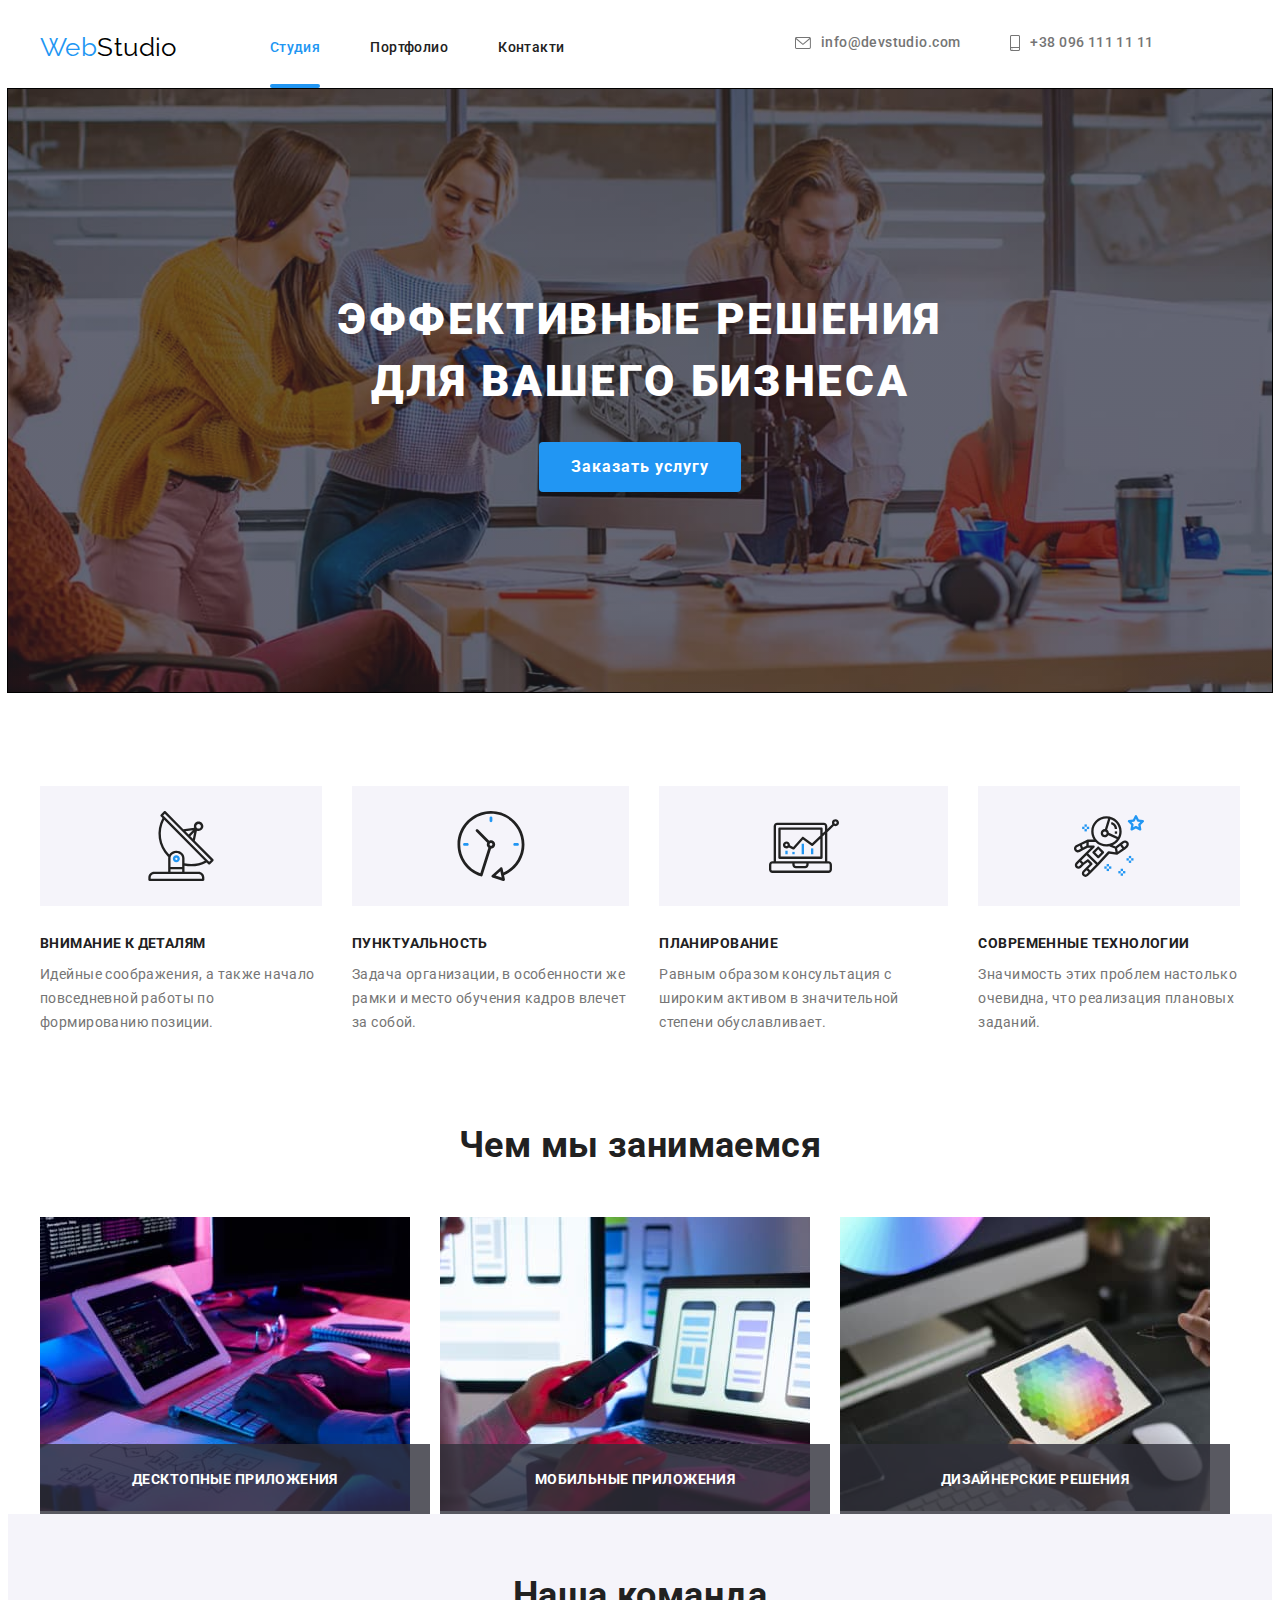
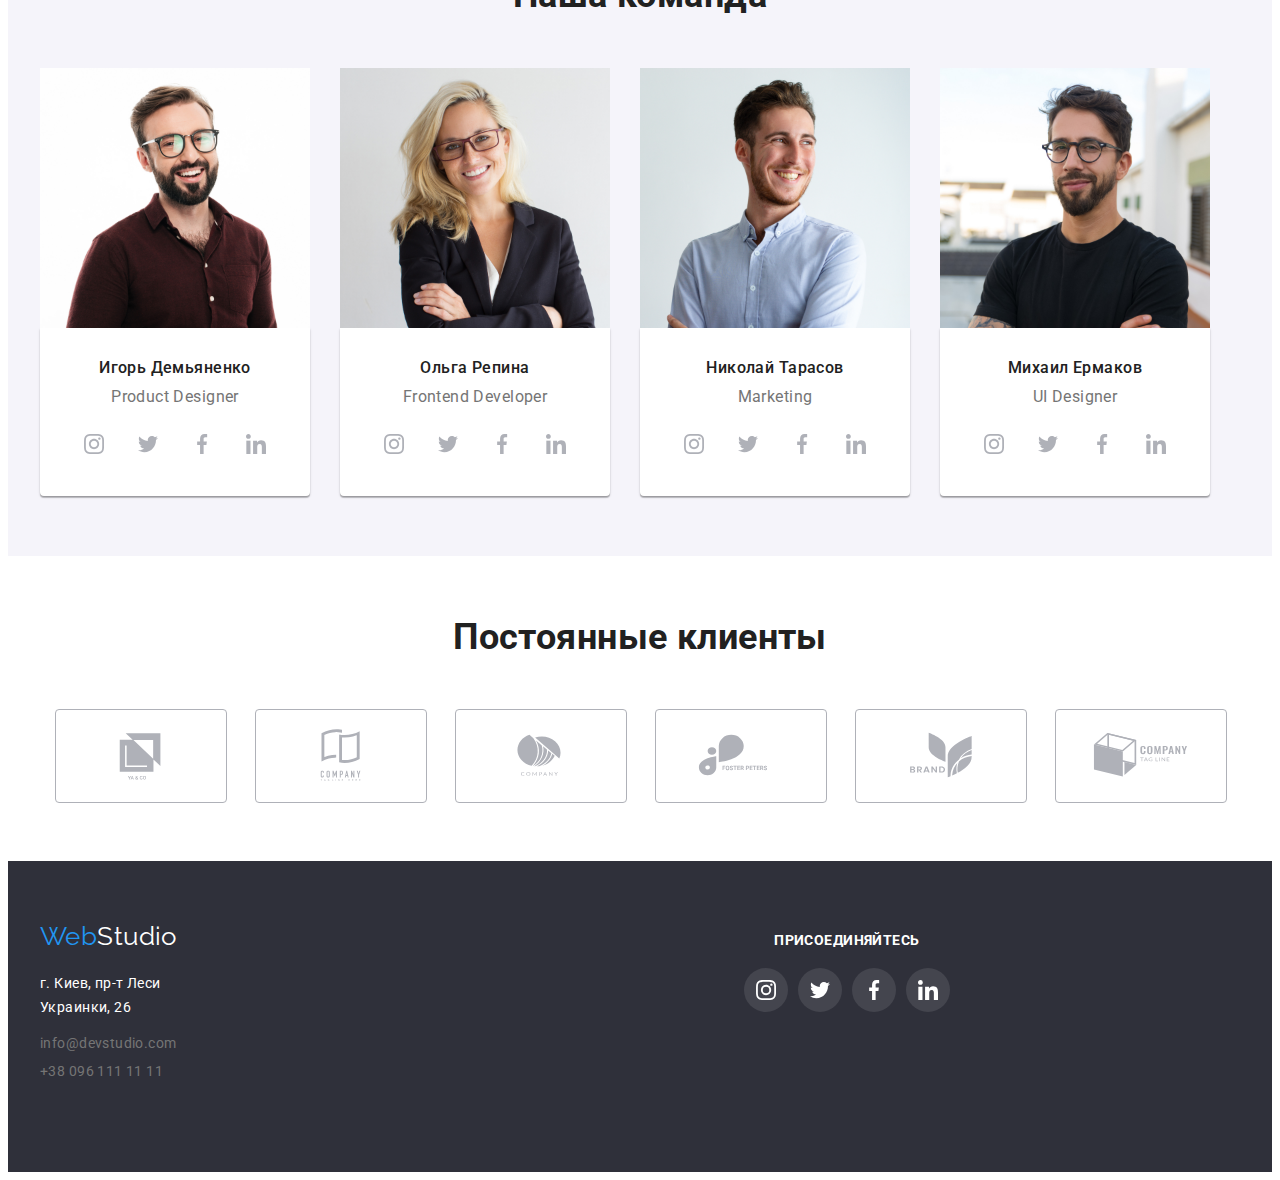
==== commit 97a4c55c: "внесло нове" ====
--- a/index.html
+++ b/index.html
@@ -22,9 +22,16 @@
 
     <header class="header">
       <div class="container header__container">
-      <nav class="nav">
+      
         <a href="./index.html" class="logo header__logo link"> <span>Web</span>Studio </a>
-
+        <button class="menu-btn is-open" type="button" data-menu-button>
+          <svg class="menu-btn__icon" width="40" height="40" aria-label="Переключатель мобильного меню">
+            <use class="menu-btn__icon-open" href="./images/icons.svg#menu"></use>
+            <use class="menu-btn__icon-close" href="./images/icons.svg#menu-close"></use>
+          </svg>
+        </button>
+        
+        <nav class="nav">
 <!-- Nav-site -->
 
         <ul class="nav-site list">
@@ -613,94 +620,145 @@
 
 ==================-->
 
-    <footer class="footer">
-      <div class="container contacts-container">
-        <div>
-      <a href="./index.html" class="logo__two"> <span>Web</span>Studio </a>
-      <address class="footer__address-list">г. Киев, пр-т Леси Украинки, 26</address>
-
-      <ul class="footer__separator">
-        <li>
-          <a href="mailto:info@devstudio.com" class="footer__separator-item"> info@devstudio.com </a>
-        </li>
-        <li>
-          <a href="tel:+380961111111" class="footer__separator-item"> +38 096 111 11 11 </a>
-        </li>
-      </ul>
-    </div>
+<div class="footer">
+    
+  <div class="container contacts-container">
+    <div class="footer__section">
+  <a href="./index.html" class="logo__two"> <span>Web</span>Studio </a>
+  <address class="footer__address-list">г. Киев, пр-т Леси Украинки, 26</address>
+
+  <ul class="footer__separator">
+    <li>
+      <a href="mailto:info@devstudio.com" class="footer__separator-item"> info@devstudio.com </a>
+    </li>
+    <li>
+      <a href="tel:+380961111111" class="footer__separator-item"> +38 096 111 11 11 </a>
+    </li>
+  </ul>
+</div>
+  
+  <div class="footer__right--block">
+    <h3 class="footer__title">ПРИСОЕДИНЯЙТЕСЬ</h3>
+    <ul class="footer__social-list">
+      <li>
+        <a class="footer__social-link" 
+        href=""
+        target="_blank"
+        rel="noopener noreferrer"
+        aria-label="Иконка insragram">
+        <svg class="socials__icon" width="20" height="20">
+          <use href="./images/icons.svg#instagrams">
+          </use>
+        </svg>
+      </a>
+      </li>
+
+      <li>
+        <a class="footer__social-link" 
+        href=""
+        target="_blank"
+        rel="noopener noreferrer"
+        aria-label="Иконка twitter">
+        <svg class="socials__icon" width="20" height="20">
+          <use href="./images/icons.svg#twitters">
+          </use>
+        </svg>
+      </a>
+      </li>
+      <li>
+        <a class="footer__social-link" 
+        href=""
+        target="_blank"
+        rel="noopener noreferrer"
+        aria-label="Иконка facebook">
+        <svg class="socials__icon" width="20" height="20">
+          <use href="./images/icons.svg#facebooks">
+          </use>
+        </svg>
+      </a>
+      </li>
+      <li>
+        <a class="footer__social-link" 
+        href=""
+        target="_blank"
+        rel="noopener noreferrer"
+        aria-label="Иконка linkedin">
+        <svg class="socials__icon" width="20" height="20">
+          <use href="./images/icons.svg#linkedins">
+          </use>
+        </svg>
+      </a>
+      </li>
+    </ul>
+  </div>
+
+
+
+  <div class="footer__subscription">
+    <h2 class="footer__slogan">Подпишитесь на рассылку</h2>
+    <form name="footer-form" class="footer__form">
+    <input class="footer__user-name"
+      placeholder="E-mail"/>
+      <button class="footer__basic-bth" type="submit">Подписаться
+        <svg class="send__icon" width="24" height="24">
+          <use href="./images/icons.svg#send"></use>
+        </svg>
+      </button>
+
+   
+    </form>
+  </div>
+  </div>
+</div>
+
+     <!-- Mobile menu -->
+     <div class="menu-overlay " data-menu>
+      <div class="menu-container">
+        <button class="menu-bth" type="button" data-menu-close>
+          <svg class="menu-close-bth" width="40" height="40">
+            <use href="./images/icons.svg#menu-"></use>
+          </svg>
+        </button>
+        <ul class="mobile-nav__list">
+          <li class="mobile-nav__item">
+            <a class="mobile-nav__link current" href="./index.html">Студия</a>
+          </li>
+          <li class="mobile-nav__item">
+            <a class="mobile-nav__link" href="./portfolio.html">Портфолио</a>
+          </li>
+          <li class="mobile-nav__item">
+            <a class="mobile-nav__link" href="">Контакты</a>
+          </li>
+        </ul>
+        <div class="mobile-menu__grop">
+        <ul class="menu-contacts">
+    
+            <li class="menu-phone"> 
+              <a class="menu-phone-link" href="tel:+380961111111">+38 096 111 11 11</a></li>
+            <li class="menu-mail">
+               <a class="menu-mail-link" href="mailto:info@devstudio.com">info@devstudio.com</a></li>
+          
+        </ul>
+        <ul class="mobile-social-list">
+     
+            <li class="mobile-socials-item">
+              <a class="mobile-socials-link" href="">Instagram</a>
+            </li>
+            <li class="mobile-socials-item">
+              <a class="mobile-socials-link" href="">Twitter</a>
+            </li>
+            <li class="mobile-socials-item">
+              <a class="mobile-socials-link" href="">Facebook</a>
+            </li>
+            <li class="mobile-socials-item">
+              <a class="mobile-socials-link" href="">LinkedIn</a>
+            </li>
       
-      <div class="footer__right--block">
-        <h3 class="footer__title">ПРИСОЕДИНЯЙТЕСЬ</h3>
-        <ul class="footer__social-list">
-          <li>
-            <a class="footer__social-link" 
-            href=""
-            target="_blank"
-            rel="noopener noreferrer"
-            aria-label="Иконка insragram">
-            <svg class="socials__icon" width="20" height="20">
-              <use href="./images/icons.svg#instagrams">
-              </use>
-            </svg>
-          </a>
-          </li>
-
-          <li>
-            <a class="footer__social-link" 
-            href=""
-            target="_blank"
-            rel="noopener noreferrer"
-            aria-label="Иконка twitter">
-            <svg class="socials__icon" width="20" height="20">
-              <use href="./images/icons.svg#twitters">
-              </use>
-            </svg>
-          </a>
-          </li>
-          <li>
-            <a class="footer__social-link" 
-            href=""
-            target="_blank"
-            rel="noopener noreferrer"
-            aria-label="Иконка facebook">
-            <svg class="socials__icon" width="20" height="20">
-              <use href="./images/icons.svg#facebooks">
-              </use>
-            </svg>
-          </a>
-          </li>
-          <li>
-            <a class="footer__social-link" 
-            href=""
-            target="_blank"
-            rel="noopener noreferrer"
-            aria-label="Иконка linkedin">
-            <svg class="socials__icon" width="20" height="20">
-              <use href="./images/icons.svg#linkedins">
-              </use>
-            </svg>
-          </a>
-          </li>
         </ul>
       </div>
-    
-
-      <div class="footer__subscription">
-        <h2 class="footer__slogan">Подпишитесь на рассылку</h2>
-        <form name="footer-form" class="footer__form">
-        <input class="footer__user-name"
-          placeholder="E-mail"/>
-          <button class="footer__basic-bth" type="submit">Подписаться
-            <svg class="send__icon" width="24" height="24">
-              <use href="./images/icons.svg#send"></use>
-            </svg>
-          </button>
-    
-       
-        </form>
       </div>
-      </div>
-    </footer>
+    </div>
+    <script src="./js/menu.js"></script>
     <script src="./js/modal.js"></script>
   </body>
 </html>
--- a/css/main.min.css
+++ b/css/main.min.css
@@ -1 +1 @@
-:root{--primary-text-color: #757575;--title-text-color: #000000;--accent-color: #2196F3;--additional-color: #FFFFFF;--selective-color: #212121;--button-color: #FFFFFF;--button-bg-color: #2196F3;--footer-bg-color: #2F303A;--button-portfolio-bg-color: #F5F4FA;--primary-br-color: #ffffff;--secondary-bg-color: #E5E5E5}.visually-hidden{-webkit-appearance:none;-moz-appearance:none;appearance:none}.backdrop{position:fixed;top:0;left:0;width:100%;height:100%;z-index:100;background-color:rgba(0,0,0,.2);opacity:1;-webkit-transition:opacity 250ms cubic-bezier(0.4, 0, 0.2, 1);transition:opacity 250ms cubic-bezier(0.4, 0, 0.2, 1)}.backdrop.is-hidden{visibility:hidden;opacity:0;pointer-events:none}.backdrop.is-hidden.modal{-webkit-transform:translate(-50%, -50%) scale(0.9);transform:translate(-50%, -50%) scale(0.9)}body{font-family:Roboto,sans-serif;letter-spacing:.03em;font-size:14px;color:var(--primary-text-color)}ul{list-style:none;margin:0;padding:0}h1,h2,h3,h4,h5,h6,p{margin:0}span{font-size:26px;line-height:1.2;color:var(--accent-color)}.card-set{background-color:var(--additional-color);border-radius:0px 0px 4px 4px;padding-top:30px;padding-bottom:30px;-webkit-box-shadow:0px 1px 3px rgba(0,0,0,.12),0px 1px 1px rgba(0,0,0,.14),0px 2px 1px rgba(0,0,0,.2);box-shadow:0px 1px 3px rgba(0,0,0,.12),0px 1px 1px rgba(0,0,0,.14),0px 2px 1px rgba(0,0,0,.2)}.container{margin-left:auto;margin-right:auto;width:1200px;padding-left:15px;padding-right:15px}.contacts-container{display:-webkit-box;display:-ms-flexbox;display:flex;-webkit-box-align:baseline;-ms-flex-align:baseline;align-items:baseline}.container .flex{display:-webkit-box;display:-ms-flexbox;display:flex;-ms-flex-wrap:wrap;flex-wrap:wrap;gap:30px}.section{padding-top:94px;padding-bottom:94px}.hero__title{margin-top:0;margin-bottom:30px;font-weight:900;font-size:44px;line-height:1.4;text-transform:uppercase;letter-spacing:.06em;color:var(--additional-color)}.form__title{display:block;margin-bottom:12px;font-size:20px;line-height:1.15;text-align:center;color:#212121}.feature__title{font-weight:700;font-size:14px;line-height:1.14;text-transform:uppercase;margin-bottom:10px;color:var(--selective-color)}.work__title{font-weight:700;font-size:36px;line-height:1.2;text-align:center;color:var(--selective-color);margin-bottom:50px}.work__section-title{font-weight:700;font-size:14px;line-height:1.1428571429;text-align:center;letter-spacing:.03em;text-transform:uppercase;color:#fff}.team__title{font-weight:700;font-size:36px;line-height:1.2;text-align:center;color:var(--selective-color);margin-bottom:50px}.clients__title{font-weight:700;font-size:36px;line-height:1.2;text-align:center;color:var(--selective-color);margin-bottom:50px}.footer__title{font-size:14px;line-height:16px;letter-spacing:.03em;text-transform:uppercase;margin-bottom:20px;color:#fff}.hero__button{border:none;border-radius:4px;padding:10px 32px;min-width:200px;text-align:center;font-family:inherit;cursor:pointer;font-weight:700;font-size:16px;line-height:1.88;letter-spacing:.06em;color:var(--button-color);background-color:var(--button-bg-color);-webkit-transition:color 250ms cubic-bezier(0.4, 0, 0.2, 1),background-color 250ms cubic-bezier(0.4, 0, 0.2, 1);transition:color 250ms cubic-bezier(0.4, 0, 0.2, 1),background-color 250ms cubic-bezier(0.4, 0, 0.2, 1)}.button__close{position:absolute;top:8px;right:8px;display:-webkit-box;display:-ms-flexbox;display:flex;border:none;-webkit-box-align:center;-ms-flex-align:center;align-items:center;-webkit-box-pack:center;-ms-flex-pack:center;justify-content:center;border-radius:50%;background-color:#fff;outline:1px solid rgba(0,0,0,.1);height:30px;width:30px;cursor:pointer}.button__portfolio{border:1px solid rgba(0,0,0,0);display:inline-block;border-radius:4px;padding:6px 22px;text-align:center;font-family:inherit;cursor:pointer;font-weight:500;font-size:16px;line-height:1.6;color:var(--selective-color);background-color:var(--button-portfolio-bg-color);-webkit-transition:color 250ms cubic-bezier(0.4, 0, 0.2, 1),background-color 250ms cubic-bezier(0.4, 0, 0.2, 1),-webkit-box-shadow 250ms cubic-bezier(0.4, 0, 0.2, 1);transition:color 250ms cubic-bezier(0.4, 0, 0.2, 1),background-color 250ms cubic-bezier(0.4, 0, 0.2, 1),-webkit-box-shadow 250ms cubic-bezier(0.4, 0, 0.2, 1);transition:color 250ms cubic-bezier(0.4, 0, 0.2, 1),background-color 250ms cubic-bezier(0.4, 0, 0.2, 1),box-shadow 250ms cubic-bezier(0.4, 0, 0.2, 1);transition:color 250ms cubic-bezier(0.4, 0, 0.2, 1),background-color 250ms cubic-bezier(0.4, 0, 0.2, 1),box-shadow 250ms cubic-bezier(0.4, 0, 0.2, 1),-webkit-box-shadow 250ms cubic-bezier(0.4, 0, 0.2, 1)}.button__portfolio:hover,.button__portfolio:focus{color:var(--additional-color);background-color:var(--accent-color);-webkit-box-shadow:0px 1px 3px rgba(0,0,0,.12),0px 1px 1px rgba(0,0,0,.14),0px 2px 1px rgba(0,0,0,.2);box-shadow:0px 1px 3px rgba(0,0,0,.12),0px 1px 1px rgba(0,0,0,.14),0px 2px 1px rgba(0,0,0,.2)}.basic__bth-link{display:-webkit-inline-box;display:-ms-inline-flexbox;display:inline-flex;-webkit-box-align:center;-ms-flex-align:center;align-items:center;-webkit-box-pack:center;-ms-flex-pack:center;justify-content:center;padding:10px 52px;margin-top:30px;background-color:#2196f3;-webkit-box-shadow:0px 4px 4px rgba(0,0,0,.15);box-shadow:0px 4px 4px rgba(0,0,0,.15);border-radius:4px;cursor:pointer;border:none;color:#fff;font-weight:700;font-size:16px;line-height:1.9}.basic__bth-link--:hover,.basic__bth-link--:focus{background-color:#188ce8}.basic__bth-link--link{-webkit-transition:color 250ms cubic-bezier(0.4, 0, 0.2, 1),baground-color 250ms cubic-bezier(0.4, 0, 0.2, 1),-webkit-box-shadow 250ms cubic-bezier(0.4, 0, 0.2, 1);transition:color 250ms cubic-bezier(0.4, 0, 0.2, 1),baground-color 250ms cubic-bezier(0.4, 0, 0.2, 1),-webkit-box-shadow 250ms cubic-bezier(0.4, 0, 0.2, 1);transition:color 250ms cubic-bezier(0.4, 0, 0.2, 1),baground-color 250ms cubic-bezier(0.4, 0, 0.2, 1),box-shadow 250ms cubic-bezier(0.4, 0, 0.2, 1);transition:color 250ms cubic-bezier(0.4, 0, 0.2, 1),baground-color 250ms cubic-bezier(0.4, 0, 0.2, 1),box-shadow 250ms cubic-bezier(0.4, 0, 0.2, 1),-webkit-box-shadow 250ms cubic-bezier(0.4, 0, 0.2, 1)}.footer__basic-bth{display:-webkit-inline-box;display:-ms-inline-flexbox;display:inline-flex;-webkit-box-align:center;-ms-flex-align:center;align-items:center;gap:8px;padding:10px 28px;min-height:50px;color:#fff;font-weight:700;text-transform:uppercase;background-color:#2196f3;border:1px solid #2196f3;border-radius:4px;cursor:pointer}.modal{position:absolute;top:50%;left:50%;-webkit-transform:translate(-50%, -50%);transform:translate(-50%, -50%);padding:40px;min-width:528px;min-height:581px;border-radius:4px;-webkit-box-shadow:0px 1px 3px rgba(0,0,0,.12),0px 1px 1px rgba(0,0,0,.14),0px 2px 1px rgba(0,0,0,.2);box-shadow:0px 1px 3px rgba(0,0,0,.12),0px 1px 1px rgba(0,0,0,.14),0px 2px 1px rgba(0,0,0,.2);background-color:#fff;opacity:1;scale:1;-webkit-transition:-webkit-transform 250ms cubic-bezier(0.4, 0, 0.2, 1);transition:-webkit-transform 250ms cubic-bezier(0.4, 0, 0.2, 1);transition:transform 250ms cubic-bezier(0.4, 0, 0.2, 1);transition:transform 250ms cubic-bezier(0.4, 0, 0.2, 1), -webkit-transform 250ms cubic-bezier(0.4, 0, 0.2, 1);visibility:visible}.modal__form{text-align:center}.register__group{margin-bottom:20px}.modal__form-group{position:relative;display:block}.modal__form-group:not(:last-child){margin-bottom:10px}.modal__form-input{width:100%;padding:12px;padding-left:39px;color:#000;border:1px solid rgba(33,33,33,.2);outline:rgba(0,0,0,0);-webkit-transition:border-color 250ms cubic-bezier(0.4, 0, 0.2, 1);transition:border-color 250ms cubic-bezier(0.4, 0, 0.2, 1);border-radius:4px}.modal__form-input:hover,.modal__form-input:focus{border-color:var(--accent-color)}.user__comment{resize:none;padding:12px 16px;height:120px}.user__comment{width:100%;padding:12px;padding-left:39px;color:#000;border:1px solid rgba(33,33,33,.2);outline:rgba(0,0,0,0);-webkit-transition:border-color 250ms cubic-bezier(0.4, 0, 0.2, 1);transition:border-color 250ms cubic-bezier(0.4, 0, 0.2, 1);border-radius:4px}.user__comment:hover,.user__comment:focus{border-color:var(--accent-color)}.modal__form-label{display:block;padding-left:2px;margin-bottom:4px;text-align:left;font-size:12px;line-height:1.1666666667;letter-spacing:.01em;font-family:Roboto;font-style:Regular;color:var(--primary-text-color)}.modal__icon{position:absolute;top:29px;left:10px;-webkit-transition:fill 250ms cubic-bezier(0.4, 0, 0.2, 1);transition:fill 250ms cubic-bezier(0.4, 0, 0.2, 1)}.modal__form-input:hover+.modal__icon,.modal__form-input:focus+.modal__icon{fill:var(--accent-color)}.agreement__group{display:-webkit-box;display:-ms-flexbox;display:flex;-webkit-box-align:center;-ms-flex-align:center;align-items:center;-webkit-box-pack:center;-ms-flex-pack:center;justify-content:center;gap:8px;margin-bottom:20px}.agreement__text{color:var(--primary-text-color);font-size:14px;line-height:1.71;letter-spacing:.03em}.agreement__link{color:var(--accent-color)}.checkbox{display:-webkit-box;display:-ms-flexbox;display:flex;-webkit-box-pack:center;-ms-flex-pack:center;justify-content:center}.checkbox:hover,.checkbox:focus{fill:var(--accent-color)}.agreement__form-group{display:-webkit-box;display:-ms-flexbox;display:flex;-webkit-box-align:center;-ms-flex-align:center;align-items:center;-webkit-box-pack:center;-ms-flex-pack:center;justify-content:center;gap:7px}.agreement__icon-check{border-radius:2px;opacity:0;position:absolute;-webkit-transition:opacity 250ms cubic-bezier(0.4, 0, 0.2, 1);transition:opacity 250ms cubic-bezier(0.4, 0, 0.2, 1);opacity:0}.agreement__check:checked+.agreement__icon .agreement__icon-check{opacity:1}.agreement__check:checked+.agreement__icon .agreement__icon-uncheck{opacity:0}.antena-item::before{display:block;content:"";height:120px;background-image:url(../images/antenna\ 1.svg);background-repeat:no-repeat;background-position:center;background-color:#f5f4fa;margin-bottom:30px}.clock-item::before{display:block;content:"";height:120px;background-image:url(../images/clock\ 1.svg);background-repeat:no-repeat;background-position:center;background-color:#f5f4fa;margin-bottom:30px}.diagram-item::before{display:block;content:"";height:120px;background-image:url(../images/diagram\ 1.svg);background-repeat:no-repeat;background-position:center;background-color:#f5f4fa;margin-bottom:30px}.astronaut-item::before{display:block;content:"";height:120px;background-image:url(../images/astronaut\ 1.svg);background-repeat:no-repeat;background-position:center;background-color:#f5f4fa;margin-bottom:30px}.header{border-bottom:1px solid #ececec}.header__container{display:-webkit-box;display:-ms-flexbox;display:flex;-webkit-box-align:center;-ms-flex-align:center;align-items:center}.header__logo{font-family:Raleway,cursive;font-size:26px;line-height:1.2px;color:var(--title-text-color);text-decoration:none}.nav{display:-webkit-box;display:-ms-flexbox;display:flex;-webkit-box-align:center;-ms-flex-align:center;align-items:center}.nav-site{display:-webkit-box;display:-ms-flexbox;display:flex;margin-left:93px}.nav__item{margin-right:50px}.nav__item:last-child{margin-right:0}.nav__link{display:block;padding-top:32px;padding-bottom:32px;font-weight:500;font-size:14px;line-height:1.14;color:var(--selective-color);text-decoration:none;-webkit-transition:color 250ms cubic-bezier(0.4, 0, 0.2, 1);transition:color 250ms cubic-bezier(0.4, 0, 0.2, 1)}.nav__link:hover,.nav__link:focus{color:var(--accent-color)}.nav__link--current{position:relative;color:var(--accent-color)}.nav__link--current::after{content:"";display:block;width:100%;height:4px;background-color:var(--accent-color);border-radius:2px;position:absolute;left:0;bottom:0}.nav-auth{display:-webkit-box;display:-ms-flexbox;display:flex;-webkit-box-align:center;-ms-flex-align:center;align-items:center;-webkit-box-pack:center;-ms-flex-pack:center;justify-content:center;margin-left:auto;gap:50px}.nav__contacts{margin-right:50px}.nav__contacts:last-child{margin-right:0}.nav__contacts-link{display:-webkit-box;display:-ms-flexbox;display:flex;-webkit-box-align:center;-ms-flex-align:center;align-items:center;padding-top:32px;padding-bottom:32px;font-weight:500;font-size:14px;line-height:1.14;color:var(--primary-text-color);text-decoration:none;-webkit-transition:color 250ms cubic-bezier(0.4, 0, 0.2, 1);transition:color 250ms cubic-bezier(0.4, 0, 0.2, 1);padding:32px 0;display:flex;font-weight:500;font-size:14px;line-height:1.1;letter-spacing:.02em;text-decoration:none;color:var(--primary-text-color)}.nav__contacts-link:hover,.nav__contacts-link:focus{color:var(--accent-color)}.nav__contact-icon{margin-right:10px;fill:#757575}.nav__contacts:hover .nav__contact-icon,.nav__contacts:focus .nav__contact-icon{fill:var(--accent-color)}.hero{padding-top:200px;padding-bottom:200px;text-align:center;background-color:#2f303a;max-width:1600px;height:600px;margin-left:auto;margin-right:auto;outline:1px solid #000;background-image:-webkit-gradient(linear, left top, right top, from(rgba(47, 48, 58, 0.4)), to(rgba(47, 48, 58, 0.4))),url("../images/juniors.jpg");background-image:linear-gradient(to right, rgba(47, 48, 58, 0.4), rgba(47, 48, 58, 0.4)),url("../images/juniors.jpg");background-size:cover;background-repeat:no-repeat;background-position:center}.feature{padding-bottom:0}.feature__list{display:-webkit-box;display:-ms-flexbox;display:flex;gap:30px}.feature__list .list-item{width:270px}.feature__text{line-height:1.71;line-height:24px;font-weight:400}.work{padding-bottom:0}.work__list{display:-webkit-box;display:-ms-flexbox;display:flex}.work__item{position:relative}.work__item:not(:last-child){margin-right:30px}.work__section-img{position:absolute;bottom:0;left:0;padding:27px 10px;width:100%;background-color:rgba(47,48,58,.8)}.team{background-color:#f5f4fa}.team__list{display:-webkit-box;display:-ms-flexbox;display:flex;gap:30px}.team__junior{text-align:center}.team__junior:last-child{margin-right:0}.team__icon{display:block}.team__person{text-align:center;font-weight:500;font-size:16px;line-height:1.2;color:var(--selective-color);margin-bottom:10px}.team__profession{text-align:center;font-size:16px;line-height:1.2;color:var(--primary-text-color);margin-bottom:16px}.socials__list{display:-webkit-box;display:-ms-flexbox;display:flex;-ms-flex-wrap:wrap;flex-wrap:wrap;-webkit-box-align:center;-ms-flex-align:center;align-items:center;-webkit-box-pack:center;-ms-flex-pack:center;justify-content:center;gap:10px}.socials__link{display:-webkit-box;display:-ms-flexbox;display:flex;-webkit-box-align:center;-ms-flex-align:center;align-items:center;-webkit-box-pack:center;-ms-flex-pack:center;justify-content:center;width:44px;height:44px;background-color:#fff;border-radius:50%;-webkit-transition:background-color 250ms cubic-bezier(0.4, 0, 0.2, 1);transition:background-color 250ms cubic-bezier(0.4, 0, 0.2, 1)}.socials__link:hover{background-color:#2196f3}.socials__icon{fill:#afb1b8;-webkit-transition:fill 250ms cubic-bezier(0.4, 0, 0.2, 1);transition:fill 250ms cubic-bezier(0.4, 0, 0.2, 1)}.socials__link:hover .socials__icon{fill:#fff}.clients{background-color:#fff}.clients__list{display:-webkit-box;display:-ms-flexbox;display:flex;-webkit-box-align:center;-ms-flex-align:center;align-items:center;gap:30px}.clients__link{display:-webkit-box;display:-ms-flexbox;display:flex;-webkit-box-align:center;-ms-flex-align:center;align-items:center;-webkit-box-pack:center;-ms-flex-pack:center;justify-content:center;border:1px solid #afb1b8;border-radius:4px;width:100%;height:100%}.clients__link:hover,.clients__link:focus{border:1px solid var(--button-bg-color)}.clients__item{width:170px;height:92px}.clients__icon{fill:#afb1b8;width:106px;height:60px;-webkit-transition:fill 250ms cubic-bezier(0.4, 0, 0.2, 1);transition:fill 250ms cubic-bezier(0.4, 0, 0.2, 1)}.clients__link:hover .clients__icon,.clients__link:focus .clients__icon{fill:var(--accent-color)}.footer{padding:60px 0;background-color:var(--footer-bg-color)}.logo__two{font-family:Raleway,cursive;font-size:26px;line-height:1.2;color:var(--additional-color);text-decoration:none}.footer__address-list{margin-top:20px;margin-bottom:9px;font-style:normal;line-height:1.71;color:var(--additional-color)}.footer__separator-item{font-weight:400;font-size:14px;line-height:2;color:var(--primary-text-color);text-decoration:none;-webkit-transition:color 250ms cubic-bezier(0.4, 0, 0.2, 1);transition:color 250ms cubic-bezier(0.4, 0, 0.2, 1)}.footer__separator-item:hover,.footer__separator-item:focus{color:var(--accent-color)}.footer__separator:not(:last-child){margin-bottom:9px}.footer__right--block{margin-left:70px}.footer__social-list{display:-webkit-box;display:-ms-flexbox;display:flex;-webkit-box-align:center;-ms-flex-align:center;align-items:center;-webkit-box-pack:center;-ms-flex-pack:center;justify-content:center;gap:10px;fill:#fff}.footer__social-link{display:-webkit-box;display:-ms-flexbox;display:flex;text-align:center;-webkit-box-align:center;-ms-flex-align:center;align-items:center;-webkit-box-pack:center;-ms-flex-pack:center;justify-content:center;width:44px;height:44px;color:var(--additional-color);background-color:rgba(255,255,255,.1);border-radius:50%;-webkit-transition:background-color 250ms cubic-bezier(0.4, 0, 0.2, 1),fill 250ms cubic-bezier(0.4, 0, 0.2, 1);transition:background-color 250ms cubic-bezier(0.4, 0, 0.2, 1),fill 250ms cubic-bezier(0.4, 0, 0.2, 1)}.footer__social-link:hover,.footer__social-link:focus{background-color:var(--accent-color)}.footer__social-link:hover:hover .socials__icon,.footer__social-link:focus:hover .socials__icon{fill:#fff}.footer__subscription{margin-left:auto}.footer__slogan{font-size:14px;line-height:16px;letter-spacing:.03em;text-transform:uppercase;margin-bottom:20px;color:#fff}.footer__user-name{width:358px;height:50px;padding-top:15px;padding-bottom:15px;padding-left:16px;margin-right:auto;border-radius:4px;border:1px solid rgba(255,255,255,.3);-webkit-filter:drop-shadow(0px 4px 4px rgba(0, 0, 0, 0.15));filter:drop-shadow(0px 4px 4px rgba(0, 0, 0, 0.15));background-color:rgba(0,0,0,0)}.footer__user-name[placeholder]{outline:rgba(0,0,0,0);font-size:16px;line-height:1.25;letter-spacing:.03em;color:rgba(255,255,255,.6)}.footer__form{display:-webkit-box;display:-ms-flexbox;display:flex;-webkit-box-align:center;-ms-flex-align:center;align-items:center;gap:12px}.tack{display:-webkit-box;display:-ms-flexbox;display:flex;-webkit-box-pack:center;-ms-flex-pack:center;justify-content:center;-webkit-box-align:baseline;-ms-flex-align:baseline;align-items:baseline;gap:8px;margin-bottom:50px}.flex__line{width:370px}.flex__line:hover{-webkit-box-shadow:0px 1px 1px rgba(0,0,0,.12),0px 4px 4px rgba(0,0,0,.06),1px 4px 6px rgba(0,0,0,.16);box-shadow:0px 1px 1px rgba(0,0,0,.12),0px 4px 4px rgba(0,0,0,.06),1px 4px 6px rgba(0,0,0,.16)}.flex__product-thumb{position:relative;overflow:hidden}.flex__product-actions{top:0;left:0;width:100%;height:100%;position:absolute;-webkit-transform:translateY(100%);transform:translateY(100%);-webkit-transition:-webkit-transform 250ms cubic-bezier(0.4, 0, 0.2, 1);transition:-webkit-transform 250ms cubic-bezier(0.4, 0, 0.2, 1);transition:transform 250ms cubic-bezier(0.4, 0, 0.2, 1);transition:transform 250ms cubic-bezier(0.4, 0, 0.2, 1), -webkit-transform 250ms cubic-bezier(0.4, 0, 0.2, 1);background-color:rgba(33,150,243,.9)}.flex__line:hover .flex__product-actions{-webkit-transform:translateY(0);transform:translateY(0)}.flex__product-text{font-weight:400;font-size:18px;line-height:1.56;padding:63px 24px;letter-spacing:.03em;color:#fff}.flex__line:hover .flex__product-text,.flex__line:focus .flex__product-text{-webkit-transform:translateY(0);transform:translateY(0)}.flex__line-wrap{padding:20px 24px;border:1px solid #eee;border-top:none}.flex__point{font-weight:700;font-size:18px;line-height:2;letter-spacing:.06em;color:var(--selective-color)}.flex__article{font-size:16px;line-height:1.9;color:var(--primary-text-color)}/*# sourceMappingURL=main.min.css.map */+:root{--primary-text-color: #757575;--title-text-color: #000000;--accent-color: #2196F3;--additional-color: #FFFFFF;--selective-color: #212121;--button-color: #FFFFFF;--button-bg-color: #2196F3;--footer-bg-color: #2F303A;--button-portfolio-bg-color: #F5F4FA;--primary-br-color: #ffffff;--secondary-bg-color: #E5E5E5}.visually-hidden{-webkit-appearance:none;-moz-appearance:none;appearance:none}.backdrop{position:fixed;top:0;left:0;width:100%;height:100%;z-index:100;background-color:rgba(0,0,0,.2);opacity:1;-webkit-transition:opacity 250ms cubic-bezier(0.4, 0, 0.2, 1);transition:opacity 250ms cubic-bezier(0.4, 0, 0.2, 1)}.backdrop.is-hidden{visibility:hidden;opacity:0;pointer-events:none}.backdrop.is-hidden.modal{-webkit-transform:translate(-50%, -50%) scale(0.9);transform:translate(-50%, -50%) scale(0.9)}body{font-family:Roboto,sans-serif;letter-spacing:.03em;font-size:14px;color:var(--primary-text-color)}ul{list-style:none;margin:0;padding:0}h1,h2,h3,h4,h5,h6,p{margin:0}span{font-size:26px;line-height:1.2;color:var(--accent-color)}.card-set{background-color:var(--additional-color);border-radius:0px 0px 4px 4px;padding-top:30px;padding-bottom:30px;-webkit-box-shadow:0px 1px 3px rgba(0,0,0,.12),0px 1px 1px rgba(0,0,0,.14),0px 2px 1px rgba(0,0,0,.2);box-shadow:0px 1px 3px rgba(0,0,0,.12),0px 1px 1px rgba(0,0,0,.14),0px 2px 1px rgba(0,0,0,.2)}.container{margin-left:auto;margin-right:auto;padding-left:15px;padding-right:15px}@media screen and (min-width: 480px){.container{width:480px}}@media screen and (min-width: 768px){.container{width:738px}}@media screen and (min-width: 1200px){.container{width:1200px}}.contacts-container{display:-webkit-box;display:-ms-flexbox;display:flex;-webkit-box-align:baseline;-ms-flex-align:baseline;align-items:baseline}@media screen and (min-width: 480px)and (max-width: 767px){.contacts-container{-ms-flex-wrap:wrap;flex-wrap:wrap}}@media screen and (min-width: 1200px){.contacts-container{-ms-flex-wrap:nowrap;flex-wrap:nowrap;width:1200px}}.container .flex{display:-webkit-box;display:-ms-flexbox;display:flex;-ms-flex-wrap:wrap;flex-wrap:wrap;gap:30px}.section{padding-top:94px;padding-bottom:94px}@media screen and (min-width: 480px){.section{padding-top:60px;padding-bottom:60px}}@media screen and (min-width: 768px){.section{padding-top:60px;padding-bottom:60px}}.hero__title{margin-top:0;margin-bottom:30px;font-weight:900;text-transform:uppercase;letter-spacing:.06em;color:var(--additional-color)}@media screen and (min-width: 480px){.hero__title{line-height:1.6;font-size:26px}}@media screen and (min-width: 768px){.hero__title{line-height:1.6;font-size:26px}}@media screen and (min-width: 1200px){.hero__title{font-size:44px;line-height:1.4}}.form__title{display:block;margin-bottom:12px;font-size:20px;line-height:1.15;text-align:center;color:#212121}.feature__title{font-weight:700;font-size:14px;line-height:1.14;text-transform:uppercase;margin-bottom:10px;color:var(--selective-color)}.work__title{font-weight:700;font-size:36px;line-height:1.2;text-align:center;color:var(--selective-color);margin-bottom:50px}.work__section-title{font-weight:700;font-size:14px;line-height:1.1428571429;text-align:center;letter-spacing:.03em;text-transform:uppercase;color:#fff}.team__title{font-weight:700;font-size:36px;line-height:1.2;text-align:center;color:var(--selective-color);margin-bottom:50px}@media screen and (min-width: 480px){.team__title{font-size:28px}}@media screen and (min-width: 768px){.team__title{font-size:36px}}.clients__title{font-weight:700;font-size:36px;line-height:1.2;text-align:center;color:var(--selective-color);margin-bottom:50px}.footer__title{font-size:14px;line-height:16px;letter-spacing:.03em;text-transform:uppercase;margin-bottom:20px;color:#fff}@media screen and (min-width: 480px){.footer__title{text-align:center}}@media screen and (min-width: 1200px){.footer__title{width:1200px}}.hero__button{border:none;border-radius:4px;padding:10px 32px;min-width:200px;text-align:center;font-family:inherit;cursor:pointer;font-weight:700;font-size:16px;line-height:1.88;letter-spacing:.06em;color:var(--button-color);background-color:var(--button-bg-color);-webkit-transition:color 250ms cubic-bezier(0.4, 0, 0.2, 1),background-color 250ms cubic-bezier(0.4, 0, 0.2, 1);transition:color 250ms cubic-bezier(0.4, 0, 0.2, 1),background-color 250ms cubic-bezier(0.4, 0, 0.2, 1)}.button__close{position:absolute;top:8px;right:8px;display:-webkit-box;display:-ms-flexbox;display:flex;border:none;-webkit-box-align:center;-ms-flex-align:center;align-items:center;-webkit-box-pack:center;-ms-flex-pack:center;justify-content:center;border-radius:50%;background-color:#fff;outline:1px solid rgba(0,0,0,.1);height:30px;width:30px;cursor:pointer}.button__portfolio{border:1px solid rgba(0,0,0,0);display:inline-block;border-radius:4px;padding:6px 22px;text-align:center;font-family:inherit;cursor:pointer;font-weight:500;font-size:16px;line-height:1.6;color:var(--selective-color);background-color:var(--button-portfolio-bg-color);-webkit-transition:color 250ms cubic-bezier(0.4, 0, 0.2, 1),background-color 250ms cubic-bezier(0.4, 0, 0.2, 1),-webkit-box-shadow 250ms cubic-bezier(0.4, 0, 0.2, 1);transition:color 250ms cubic-bezier(0.4, 0, 0.2, 1),background-color 250ms cubic-bezier(0.4, 0, 0.2, 1),-webkit-box-shadow 250ms cubic-bezier(0.4, 0, 0.2, 1);transition:color 250ms cubic-bezier(0.4, 0, 0.2, 1),background-color 250ms cubic-bezier(0.4, 0, 0.2, 1),box-shadow 250ms cubic-bezier(0.4, 0, 0.2, 1);transition:color 250ms cubic-bezier(0.4, 0, 0.2, 1),background-color 250ms cubic-bezier(0.4, 0, 0.2, 1),box-shadow 250ms cubic-bezier(0.4, 0, 0.2, 1),-webkit-box-shadow 250ms cubic-bezier(0.4, 0, 0.2, 1)}.button__portfolio:hover,.button__portfolio:focus{color:var(--additional-color);background-color:var(--accent-color);-webkit-box-shadow:0px 1px 3px rgba(0,0,0,.12),0px 1px 1px rgba(0,0,0,.14),0px 2px 1px rgba(0,0,0,.2);box-shadow:0px 1px 3px rgba(0,0,0,.12),0px 1px 1px rgba(0,0,0,.14),0px 2px 1px rgba(0,0,0,.2)}.basic__bth-link{display:-webkit-inline-box;display:-ms-inline-flexbox;display:inline-flex;-webkit-box-align:center;-ms-flex-align:center;align-items:center;-webkit-box-pack:center;-ms-flex-pack:center;justify-content:center;padding:10px 52px;margin-top:30px;background-color:#2196f3;-webkit-box-shadow:0px 4px 4px rgba(0,0,0,.15);box-shadow:0px 4px 4px rgba(0,0,0,.15);border-radius:4px;cursor:pointer;border:none;color:#fff;font-weight:700;font-size:16px;line-height:1.9}.basic__bth-link--:hover,.basic__bth-link--:focus{background-color:#188ce8}.basic__bth-link--link{-webkit-transition:color 250ms cubic-bezier(0.4, 0, 0.2, 1),baground-color 250ms cubic-bezier(0.4, 0, 0.2, 1),-webkit-box-shadow 250ms cubic-bezier(0.4, 0, 0.2, 1);transition:color 250ms cubic-bezier(0.4, 0, 0.2, 1),baground-color 250ms cubic-bezier(0.4, 0, 0.2, 1),-webkit-box-shadow 250ms cubic-bezier(0.4, 0, 0.2, 1);transition:color 250ms cubic-bezier(0.4, 0, 0.2, 1),baground-color 250ms cubic-bezier(0.4, 0, 0.2, 1),box-shadow 250ms cubic-bezier(0.4, 0, 0.2, 1);transition:color 250ms cubic-bezier(0.4, 0, 0.2, 1),baground-color 250ms cubic-bezier(0.4, 0, 0.2, 1),box-shadow 250ms cubic-bezier(0.4, 0, 0.2, 1),-webkit-box-shadow 250ms cubic-bezier(0.4, 0, 0.2, 1)}.footer__basic-bth{display:-webkit-inline-box;display:-ms-inline-flexbox;display:inline-flex;-webkit-box-align:center;-ms-flex-align:center;align-items:center;gap:8px;padding:10px 28px;min-height:50px;color:#fff;font-weight:700;text-transform:uppercase;background-color:#2196f3;border:1px solid #2196f3;border-radius:4px;cursor:pointer}.modal{position:absolute;top:50%;left:50%;-webkit-transform:translate(-50%, -50%);transform:translate(-50%, -50%);padding:40px;min-width:528px;min-height:581px;border-radius:4px;-webkit-box-shadow:0px 1px 3px rgba(0,0,0,.12),0px 1px 1px rgba(0,0,0,.14),0px 2px 1px rgba(0,0,0,.2);box-shadow:0px 1px 3px rgba(0,0,0,.12),0px 1px 1px rgba(0,0,0,.14),0px 2px 1px rgba(0,0,0,.2);background-color:#fff;opacity:1;scale:1;-webkit-transition:-webkit-transform 250ms cubic-bezier(0.4, 0, 0.2, 1);transition:-webkit-transform 250ms cubic-bezier(0.4, 0, 0.2, 1);transition:transform 250ms cubic-bezier(0.4, 0, 0.2, 1);transition:transform 250ms cubic-bezier(0.4, 0, 0.2, 1), -webkit-transform 250ms cubic-bezier(0.4, 0, 0.2, 1);visibility:visible}.modal__form{text-align:center}.register__group{margin-bottom:20px}.modal__form-group{position:relative;display:block}.modal__form-group:not(:last-child){margin-bottom:10px}.modal__form-input{width:100%;padding:12px;padding-left:39px;color:#000;border:1px solid rgba(33,33,33,.2);outline:rgba(0,0,0,0);-webkit-transition:border-color 250ms cubic-bezier(0.4, 0, 0.2, 1);transition:border-color 250ms cubic-bezier(0.4, 0, 0.2, 1);border-radius:4px}.modal__form-input:hover,.modal__form-input:focus{border-color:var(--accent-color)}.user__comment{resize:none;padding:12px 16px;height:120px}.user__comment{width:100%;padding:12px;padding-left:39px;color:#000;border:1px solid rgba(33,33,33,.2);outline:rgba(0,0,0,0);-webkit-transition:border-color 250ms cubic-bezier(0.4, 0, 0.2, 1);transition:border-color 250ms cubic-bezier(0.4, 0, 0.2, 1);border-radius:4px}.user__comment:hover,.user__comment:focus{border-color:var(--accent-color)}.modal__form-label{display:block;padding-left:2px;margin-bottom:4px;text-align:left;font-size:12px;line-height:1.1666666667;letter-spacing:.01em;font-family:Roboto;font-style:Regular;color:var(--primary-text-color)}.modal__icon{position:absolute;top:29px;left:10px;-webkit-transition:fill 250ms cubic-bezier(0.4, 0, 0.2, 1);transition:fill 250ms cubic-bezier(0.4, 0, 0.2, 1)}.modal__form-input:hover+.modal__icon,.modal__form-input:focus+.modal__icon{fill:var(--accent-color)}.agreement__group{display:-webkit-box;display:-ms-flexbox;display:flex;-webkit-box-align:center;-ms-flex-align:center;align-items:center;-webkit-box-pack:center;-ms-flex-pack:center;justify-content:center;gap:8px;margin-bottom:20px}.agreement__text{color:var(--primary-text-color);font-size:14px;line-height:1.71;letter-spacing:.03em}.agreement__link{color:var(--accent-color)}.checkbox{display:-webkit-box;display:-ms-flexbox;display:flex;-webkit-box-pack:center;-ms-flex-pack:center;justify-content:center}.checkbox:hover,.checkbox:focus{fill:var(--accent-color)}.agreement__form-group{display:-webkit-box;display:-ms-flexbox;display:flex;-webkit-box-align:center;-ms-flex-align:center;align-items:center;-webkit-box-pack:center;-ms-flex-pack:center;justify-content:center;gap:7px}.agreement__icon-check{border-radius:2px;opacity:0;position:absolute;-webkit-transition:opacity 250ms cubic-bezier(0.4, 0, 0.2, 1);transition:opacity 250ms cubic-bezier(0.4, 0, 0.2, 1);opacity:0}.agreement__check:checked+.agreement__icon .agreement__icon-check{opacity:1}.agreement__check:checked+.agreement__icon .agreement__icon-uncheck{opacity:0}.antena-item::before{display:block;content:"";height:120px;background-image:url(../images/antenna\ 1.svg);background-repeat:no-repeat;background-position:center;background-color:#f5f4fa;margin-bottom:30px}.clock-item::before{display:block;content:"";height:120px;background-image:url(../images/clock\ 1.svg);background-repeat:no-repeat;background-position:center;background-color:#f5f4fa;margin-bottom:30px}.diagram-item::before{display:block;content:"";height:120px;background-image:url(../images/diagram\ 1.svg);background-repeat:no-repeat;background-position:center;background-color:#f5f4fa;margin-bottom:30px}.astronaut-item::before{display:block;content:"";height:120px;background-image:url(../images/astronaut\ 1.svg);background-repeat:no-repeat;background-position:center;background-color:#f5f4fa;margin-bottom:30px}.menu-btn{margin-left:auto;display:-webkit-box;display:-ms-flexbox;display:flex;-webkit-box-pack:center;-ms-flex-pack:center;justify-content:center;-webkit-box-align:center;-ms-flex-align:center;align-items:center;padding:0;width:40px;height:40px;cursor:pointer;z-index:99;background-color:rgba(0,0,0,0);border:rgba(0,0,0,0);outline:rgba(0,0,0,0)}.menu-btn:hover,.menu-btn:focus{fill:#2196f3}.menu-btn__icon-open{opacity:1;width:24px;height:16px}.menu-btn__icon-close{opacity:0}.menu-btn.is-open .menu-btn__icon-close{opacity:1;display:none}.menu-overlay.is-open{opacity:1;pointer-events:initial;visibility:visible}@media screen and (min-width: 480px){.menu-overlay.is-open{width:480px;display:-webkit-box;display:-ms-flexbox;display:flex}}@media screen and (min-width: 768px){.menu-overlay.is-open{width:738px;display:none}}@media screen and (min-width: 1200px){.menu-overlay.is-open{width:1200px;display:none}}.menu-overlay{position:fixed;top:0;left:0;background-color:rgba(0,0,0,.2);width:100%;height:100%;z-index:100%;opacity:0;pointer-events:none;visibility:hidden}.menu-container{display:-webkit-box;display:-ms-flexbox;display:flex;-webkit-box-orient:vertical;-webkit-box-direction:normal;-ms-flex-direction:column;flex-direction:column;width:100%;height:100%;background-color:#fff;padding-top:48px;padding-right:40px;padding-left:40px;padding-bottom:48px;-webkit-transform:translateX(100%);transform:translateX(100%);-webkit-transition:-webkit-transform 250ms cubic-bezier(0.4, 0, 0.2, 1);transition:-webkit-transform 250ms cubic-bezier(0.4, 0, 0.2, 1);transition:transform 250ms cubic-bezier(0.4, 0, 0.2, 1);transition:transform 250ms cubic-bezier(0.4, 0, 0.2, 1), -webkit-transform 250ms cubic-bezier(0.4, 0, 0.2, 1)}.menu-overlay.is-open .menu-container{-webkit-transform:translateX(0);transform:translateX(0)}.menu-bth{position:absolute;width:40px;height:40px;padding:0;display:-webkit-inline-box;display:-ms-inline-flexbox;display:inline-flex;-webkit-box-align:center;-ms-flex-align:center;align-items:center;-webkit-box-pack:center;-ms-flex-pack:center;justify-content:center;background-color:rgba(0,0,0,0);border:none;cursor:pointer;top:21px;right:21px}.mobile-nav__list{padding-left:0;margin-top:0;margin-bottom:0;list-style:none}.mobile-nav__item{margin-bottom:32px;font-style:normal;font-weight:500;font-size:40px;line-height:1.17;letter-spacing:.02em;text-decoration:none}.mobile-nav__link{color:#212121;text-decoration:none}.mobile-nav__link.current{color:#2196f3;position:relative}.menu-contacts{display:-webkit-box;display:-ms-flexbox;display:flex;-webkit-box-orient:vertical;-webkit-box-direction:normal;-ms-flex-direction:column;flex-direction:column;gap:32px}.menu-phone{margin-bottom:30px}.menu-phone-link{font-style:normal;font-weight:500;font-size:34px;line-height:1.2;letter-spacing:.02em;text-decoration:none;color:#2196f3}.menu-mail{margin-bottom:64px}.menu-mail-link{font-style:normal;font-weight:500;font-size:24px;line-height:1.1;letter-spacing:.02em;text-decoration:none;color:#757575}.mobile-social-list{display:-webkit-box;display:-ms-flexbox;display:flex;-ms-flex-wrap:wrap;flex-wrap:wrap;font-size:18px;font-weight:500;line-height:1.2;letter-spacing:.02em;text-align:left;gap:10px}.mobile-social-item{margin-right:10px;margin-top:10px}.mobile-socials-link{display:block;padding-right:10px;border-right:1px solid rgba(33,33,33,.2);text-decoration:none;color:#2196f3}.mobile-menu__grop{margin-top:auto}.header{border-bottom:1px solid #ececec}@media screen and (max-width: 767px){.header{padding:10px 0}}.header__container{display:-webkit-box;display:-ms-flexbox;display:flex;-webkit-box-align:center;-ms-flex-align:center;align-items:center}.header__logo{font-family:Raleway,cursive;font-size:26px;line-height:1.2px;color:var(--title-text-color);text-decoration:none}@media screen and (min-width: 768px){.menu-btn{display:none}}.nav{-webkit-box-align:center;-ms-flex-align:center;align-items:center}@media screen and (min-width: 480px){.nav{display:none}}@media screen and (min-width: 768px){.nav{display:-webkit-box;display:-ms-flexbox;display:flex}}@media screen and (min-width: 1200px){.nav{width:1200px;display:-webkit-box;display:-ms-flexbox;display:flex}}.nav-site{display:-webkit-box;display:-ms-flexbox;display:flex;margin-left:93px}.nav__item{margin-right:50px}.nav__item:last-child{margin-right:0}.nav__link{display:block;padding-top:32px;padding-bottom:32px;font-weight:500;font-size:14px;line-height:1.14;color:var(--selective-color);text-decoration:none;-webkit-transition:color 250ms cubic-bezier(0.4, 0, 0.2, 1);transition:color 250ms cubic-bezier(0.4, 0, 0.2, 1)}.nav__link:hover,.nav__link:focus{color:var(--accent-color)}.nav__link--current{position:relative;color:var(--accent-color)}.nav__link--current::after{content:"";display:block;width:100%;height:4px;background-color:var(--accent-color);border-radius:2px;position:absolute;left:0;bottom:0}.nav-auth{-webkit-box-align:center;-ms-flex-align:center;align-items:center;-webkit-box-pack:center;-ms-flex-pack:center;justify-content:center;margin-left:auto;gap:50px}@media screen and (max-width: 767px){.nav-auth{display:none}}@media screen and (min-width: 1200px){.nav-auth{width:1200px;display:-webkit-box;display:-ms-flexbox;display:flex}}.nav__contacts:last-child{margin-right:0}.nav__contacts-link{display:-webkit-box;display:-ms-flexbox;display:flex;-webkit-box-align:center;-ms-flex-align:center;align-items:center;font-weight:500;font-size:14px;line-height:1.14;color:var(--primary-text-color);text-decoration:none;-webkit-transition:color 250ms cubic-bezier(0.4, 0, 0.2, 1);transition:color 250ms cubic-bezier(0.4, 0, 0.2, 1);margin-bottom:10px;margin-right:84px}.nav__contacts-link:hover,.nav__contacts-link:focus{color:var(--accent-color)}.nav__contact-icon{margin-right:10px;fill:#757575}.nav__contacts:hover .nav__contact-icon,.nav__contacts:focus .nav__contact-icon{fill:var(--accent-color)}.hero{text-align:center;background-color:#2f303a;max-width:1600px;margin-left:auto;margin-right:auto;outline:1px solid #000;background-image:-webkit-gradient(linear, left top, right top, from(rgba(47, 48, 58, 0.4)), to(rgba(47, 48, 58, 0.4))),url("../images/juniors.jpg");background-image:linear-gradient(to right, rgba(47, 48, 58, 0.4), rgba(47, 48, 58, 0.4)),url("../images/juniors.jpg");background-size:cover;background-repeat:no-repeat;background-position:center}@media screen and (min-width: 480px){.hero{padding-top:118px;padding-bottom:118px}}@media screen and (min-width: 768px){.hero{padding-top:118px;padding-bottom:118px}}@media screen and (min-width: 1200px){.hero{padding-top:200px;padding-bottom:200px}}.feature{padding-bottom:60px;padding-top:60px}@media screen and (min-width: 768px){.feature{padding-top:60px;padding-bottom:60px}}@media screen and (min-width: 1200px){.feature{padding-top:94px;padding-bottom:30px}}.feature__list{display:-webkit-box;display:-ms-flexbox;display:flex;gap:30px}.feature__list .list__item{width:270px}@media screen and (min-width: 480px){.feature__list{-webkit-box-orient:vertical;-webkit-box-direction:normal;-ms-flex-direction:column;flex-direction:column}}@media screen and (min-width: 1200px){.feature__list{width:1200px;-webkit-box-orient:horizontal;-webkit-box-direction:normal;-ms-flex-direction:row;flex-direction:row}}.feature__text{line-height:1.71;line-height:24px;font-weight:400}.feature__icon{width:70px;height:70px;margin:auto}.feature__item{display:block;height:120px;background-repeat:no-repeat;background-position:center;background-color:#f5f4fa;margin-bottom:30px}@media screen and (width: 480px){.feature__item{width:450px;display:-webkit-box;display:-ms-flexbox;display:flex}}@media screen and (width: 768px){.feature__item{-ms-flex-preferred-size:calc((100% - 30px)/2);flex-basis:calc((100% - 30px)/2);width:354px}}@media screen and (width: 1200px){.feature__item{width:270px}}.work{padding-bottom:0}@media screen and (min-width: 480px){.work{display:none}}@media screen and (min-width: 768px){.work{display:none}}@media screen and (min-width: 1200px){.work{display:-webkit-box;display:-ms-flexbox;display:flex}}.work__list{display:-webkit-box;display:-ms-flexbox;display:flex}.work__item{position:relative}.work__item:not(:last-child){margin-right:30px}.work__section-img{position:absolute;bottom:0;left:0;padding:27px 10px;width:100%;background-color:rgba(47,48,58,.8)}.team{background-color:#f5f4fa}.team__list{display:-webkit-box;display:-ms-flexbox;display:flex;gap:30px}@media screen and (min-width: 480px){.team__list{-ms-flex-wrap:wrap;flex-wrap:wrap}}@media screen and (min-width: 768px){.team__list{-ms-flex-wrap:wrap;flex-wrap:wrap}}@media screen and (min-width: 1200px){.team__list{width:270px;-ms-flex-wrap:nowrap;flex-wrap:nowrap}}.team__junior{text-align:center}.team__junior:last-child{margin-right:0}@media screen and (min-width: 480px){.team__junior{width:450px}}@media screen and (min-width: 768px){.team__junior{width:354px}}@media screen and (min-width: 1200px){.team__junior{width:270px}}.team__icon{display:block}@media screen and (min-width: 480px){.team__icon{width:450px}}@media screen and (min-width: 768px){.team__icon{width:354px}}@media screen and (min-width: 1200px){.team__icon{width:270px}}.team__person{text-align:center;font-weight:500;font-size:16px;line-height:1.2;color:var(--selective-color);margin-bottom:10px}.team__profession{text-align:center;font-size:16px;line-height:1.2;color:var(--primary-text-color);margin-bottom:16px}.socials__list{display:-webkit-box;display:-ms-flexbox;display:flex;-ms-flex-wrap:wrap;flex-wrap:wrap;-webkit-box-align:center;-ms-flex-align:center;align-items:center;-webkit-box-pack:center;-ms-flex-pack:center;justify-content:center;gap:10px}.socials__link{display:-webkit-box;display:-ms-flexbox;display:flex;-webkit-box-align:center;-ms-flex-align:center;align-items:center;-webkit-box-pack:center;-ms-flex-pack:center;justify-content:center;width:44px;height:44px;background-color:#fff;border-radius:50%;-webkit-transition:background-color 250ms cubic-bezier(0.4, 0, 0.2, 1);transition:background-color 250ms cubic-bezier(0.4, 0, 0.2, 1)}.socials__link:hover{background-color:#2196f3}.socials__icon{fill:#afb1b8;-webkit-transition:fill 250ms cubic-bezier(0.4, 0, 0.2, 1);transition:fill 250ms cubic-bezier(0.4, 0, 0.2, 1)}.socials__link:hover .socials__icon{fill:#fff}.clients{background-color:#fff}.clients__list{-webkit-box-align:center;-ms-flex-align:center;align-items:center;gap:30px}@media screen and (min-width: 480px){.clients__list{-ms-flex-wrap:wrap;flex-wrap:wrap;display:-webkit-box;display:-ms-flexbox;display:flex;text-align:center;-webkit-box-pack:center;-ms-flex-pack:center;justify-content:center}}@media screen and (min-width: 768px){.clients__list{width:738px;-ms-flex-wrap:wrap;flex-wrap:wrap}}@media screen and (min-width: 1200px){.clients__list{width:1200px;display:-webkit-box;display:-ms-flexbox;display:flex}}.clients__link{display:-webkit-box;display:-ms-flexbox;display:flex;-webkit-box-align:center;-ms-flex-align:center;align-items:center;-webkit-box-pack:center;-ms-flex-pack:center;justify-content:center;border:1px solid #afb1b8;border-radius:4px;width:100%;height:100%}.clients__link:hover,.clients__link:focus{border:1px solid var(--button-bg-color)}.clients__item{width:170px;height:92px}.clients__icon{fill:#afb1b8;width:106px;height:60px;-webkit-transition:fill 250ms cubic-bezier(0.4, 0, 0.2, 1);transition:fill 250ms cubic-bezier(0.4, 0, 0.2, 1)}.clients__link:hover .clients__icon,.clients__link:focus .clients__icon{fill:var(--accent-color)}.footer{padding:60px 0;background-color:var(--footer-bg-color)}@media screen and (min-width: 480px){.footer{text-align:center;-webkit-box-pack:center;-ms-flex-pack:center;justify-content:center}}@media screen and (min-width: 768px){.footer{text-align:center;-webkit-box-pack:center;-ms-flex-pack:center;justify-content:center}}@media screen and (min-width: 1200px){.footer{text-align:left;-webkit-box-pack:left;-ms-flex-pack:left;justify-content:left}}.logo__two{font-family:Raleway,cursive;font-size:26px;line-height:1.2;color:var(--additional-color);text-decoration:none}@media screen and (min-width: 480px){.logo__two{text-align:center;-webkit-box-pack:center;-ms-flex-pack:center;justify-content:center}}@media screen and (min-width: 768px){.logo__two{text-align:center;-webkit-box-pack:center;-ms-flex-pack:center;justify-content:center}}@media screen and (min-width: 1200px){.logo__two{text-align:left;-webkit-box-pack:left;-ms-flex-pack:left;justify-content:left}}.footer__address-list{margin-top:20px;margin-bottom:9px;font-style:normal;line-height:1.71;color:var(--additional-color)}.footer__separator-item{font-weight:400;font-size:14px;line-height:2;color:var(--primary-text-color);text-decoration:none;-webkit-transition:color 250ms cubic-bezier(0.4, 0, 0.2, 1);transition:color 250ms cubic-bezier(0.4, 0, 0.2, 1)}.footer__separator-item:hover,.footer__separator-item:focus{color:var(--accent-color)}.footer__separator:not(:last-child){margin-bottom:9px}.footer__right--block{margin-left:70px}.footer__social-list{display:-webkit-box;display:-ms-flexbox;display:flex;-webkit-box-align:center;-ms-flex-align:center;align-items:center;-webkit-box-pack:center;-ms-flex-pack:center;justify-content:center;gap:10px;fill:#fff}@media screen and (min-width: 480px){.footer__social-list{margin-bottom:30px}}.footer__social-link{display:-webkit-box;display:-ms-flexbox;display:flex;text-align:center;-webkit-box-align:center;-ms-flex-align:center;align-items:center;-webkit-box-pack:center;-ms-flex-pack:center;justify-content:center;width:44px;height:44px;color:var(--additional-color);background-color:rgba(255,255,255,.1);border-radius:50%;-webkit-transition:background-color 250ms cubic-bezier(0.4, 0, 0.2, 1),fill 250ms cubic-bezier(0.4, 0, 0.2, 1);transition:background-color 250ms cubic-bezier(0.4, 0, 0.2, 1),fill 250ms cubic-bezier(0.4, 0, 0.2, 1)}.footer__social-link:hover,.footer__social-link:focus{background-color:var(--accent-color)}.footer__social-link:hover:hover .socials__icon,.footer__social-link:focus:hover .socials__icon{fill:#fff}.footer__subscription{margin-left:auto}.footer__slogan{font-size:14px;line-height:16px;letter-spacing:.03em;text-transform:uppercase;margin-bottom:20px;color:#fff}@media screen and (min-width: 480px)and (max-width: 767px){.footer__slogan{text-align:center;-webkit-box-pack:center;-ms-flex-pack:center;justify-content:center;display:-webkit-box;display:-ms-flexbox;display:flex;-ms-flex-wrap:wrap;flex-wrap:wrap}}.footer__user-name{width:358px;height:50px;padding-top:15px;padding-bottom:15px;padding-left:16px;margin-right:auto;border-radius:4px;border:1px solid rgba(255,255,255,.3);-webkit-filter:drop-shadow(0px 4px 4px rgba(0, 0, 0, 0.15));filter:drop-shadow(0px 4px 4px rgba(0, 0, 0, 0.15));background-color:rgba(0,0,0,0)}.footer__user-name[placeholder]{outline:rgba(0,0,0,0);font-size:16px;line-height:1.25;letter-spacing:.03em;color:rgba(255,255,255,.6)}@media screen and (min-width: 480px){.footer__user-name{width:450px}}@media screen and (min-width: 768px){.footer__user-name{width:450px}}@media screen and (min-width: 1200px){.footer__user-name{width:358px}}.footer__form{display:-webkit-box;display:-ms-flexbox;display:flex;gap:12px}@media screen and (min-width: 480px){.footer__form{width:480px;-webkit-box-orient:vertical;-webkit-box-direction:normal;-ms-flex-direction:column;flex-direction:column;-webkit-box-align:center;-ms-flex-align:center;align-items:center;-webkit-box-pack:center;-ms-flex-pack:center;justify-content:center}}@media screen and (min-width: 768px){.footer__form{width:738px;-webkit-box-orient:vertical;-webkit-box-direction:normal;-ms-flex-direction:column;flex-direction:column;-webkit-box-align:center;-ms-flex-align:center;align-items:center;-webkit-box-pack:center;-ms-flex-pack:center;justify-content:center}}.tack{display:-webkit-box;display:-ms-flexbox;display:flex;-ms-flex-wrap:wrap;flex-wrap:wrap;-webkit-box-align:baseline;-ms-flex-align:baseline;align-items:baseline;gap:8px;margin-bottom:50px}@media screen and (min-width: 768px){.tack{-webkit-box-pack:center;-ms-flex-pack:center;justify-content:center}}@media screen and (min-width: 1200px){.tack{-webkit-box-pack:center;-ms-flex-pack:center;justify-content:center}}.flex__line:hover{-webkit-box-shadow:0px 1px 1px rgba(0,0,0,.12),0px 4px 4px rgba(0,0,0,.06),1px 4px 6px rgba(0,0,0,.16);box-shadow:0px 1px 1px rgba(0,0,0,.12),0px 4px 4px rgba(0,0,0,.06),1px 4px 6px rgba(0,0,0,.16)}@media screen and (min-width: 768px){.flex__line{width:354px}}@media screen and (min-width: 1200px){.flex__line{width:370px}}.flex__product-thumb{position:relative;overflow:hidden}.flex__product-actions{top:0;left:0;width:100%;height:100%;position:absolute;-webkit-transform:translateY(100%);transform:translateY(100%);-webkit-transition:-webkit-transform 250ms cubic-bezier(0.4, 0, 0.2, 1);transition:-webkit-transform 250ms cubic-bezier(0.4, 0, 0.2, 1);transition:transform 250ms cubic-bezier(0.4, 0, 0.2, 1);transition:transform 250ms cubic-bezier(0.4, 0, 0.2, 1), -webkit-transform 250ms cubic-bezier(0.4, 0, 0.2, 1);background-color:rgba(33,150,243,.9)}.flex__line:hover .flex__product-actions{-webkit-transform:translateY(0);transform:translateY(0)}.flex__product-text{font-weight:400;font-size:18px;line-height:1.56;padding:63px 24px;letter-spacing:.03em;color:#fff}.flex__line:hover .flex__product-text,.flex__line:focus .flex__product-text{-webkit-transform:translateY(0);transform:translateY(0)}.flex__line-wrap{padding:20px 24px;border:1px solid #eee;border-top:none}.flex__point{font-weight:700;font-size:18px;line-height:2;letter-spacing:.06em;color:var(--selective-color)}.flex__article{font-size:16px;line-height:1.9;color:var(--primary-text-color)}/*# sourceMappingURL=main.min.css.map */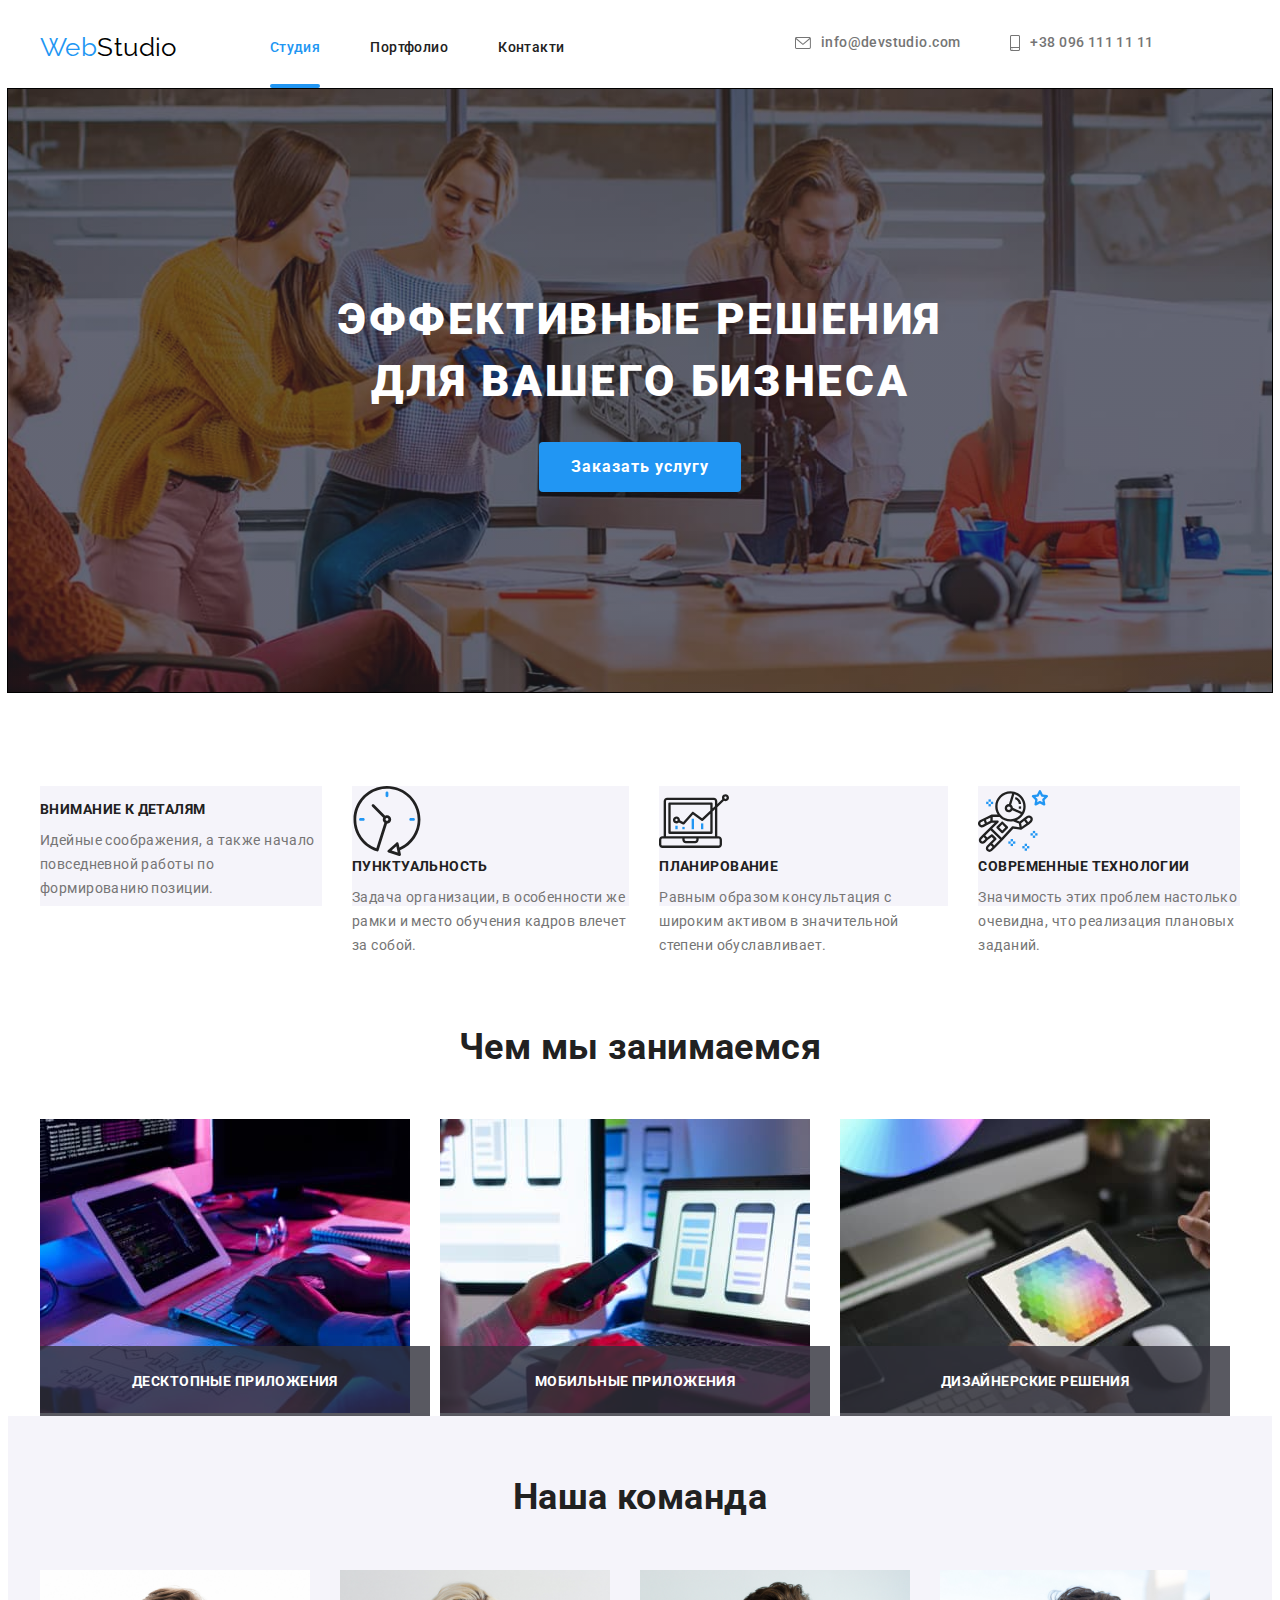
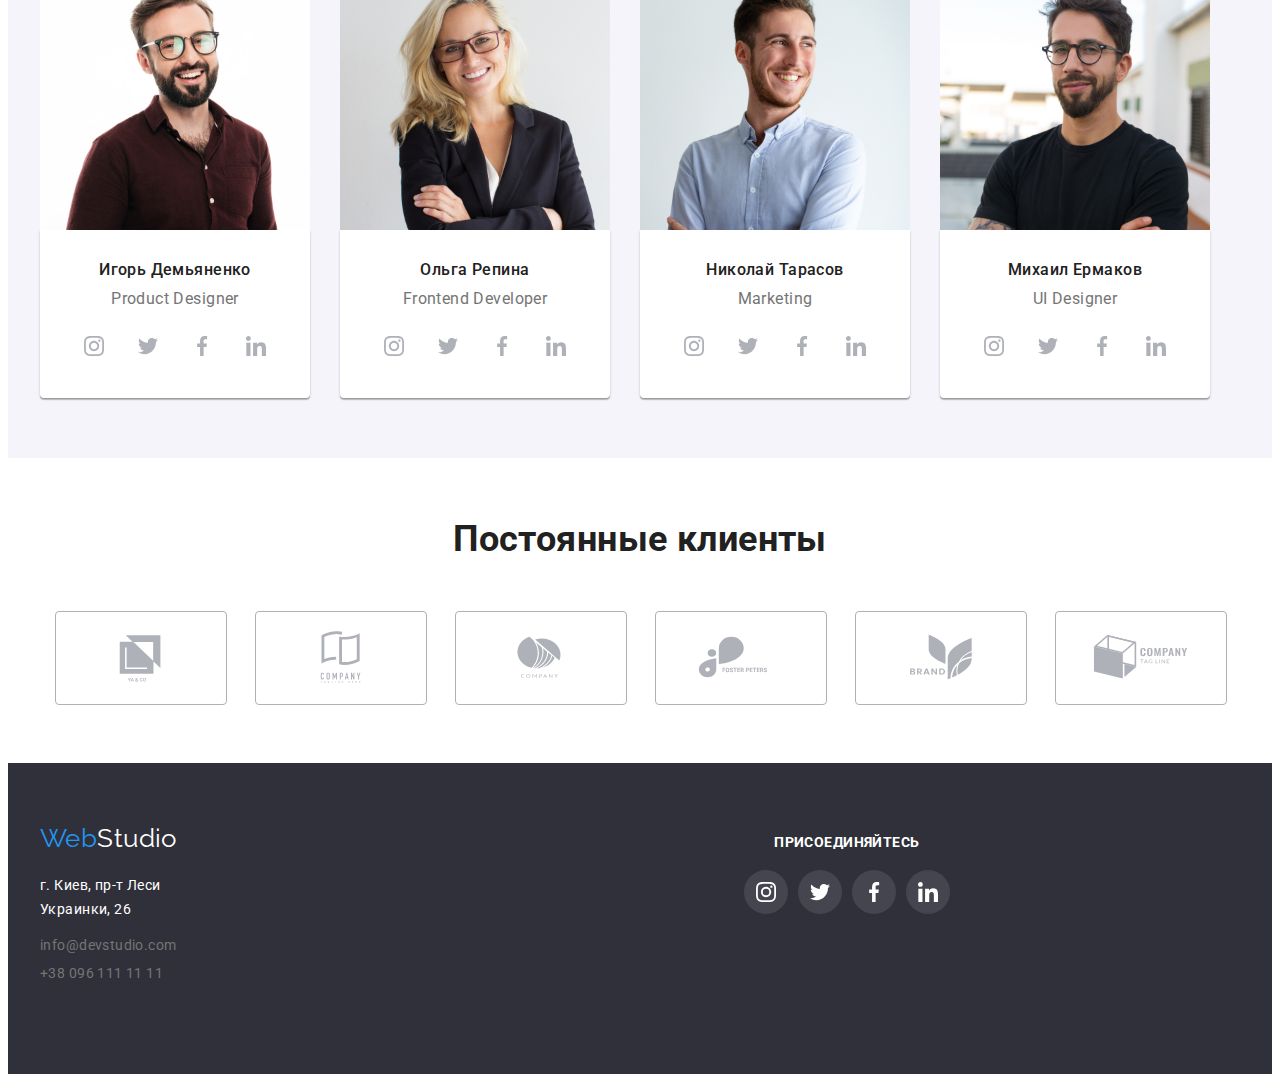
==== commit 75113bbf: "внесло" ====
--- a/index.html
+++ b/index.html
@@ -149,41 +149,51 @@
 
 ==================-->
 
-      <section class="section feature">
-        <div class="container">
-        <!--<h2> Заголовок к целям </h2>-->
-        <ul class="feature__list">
-          <li class="antena-item">
-            <h3 class="feature__title">Внимание к деталям</h3>
-            <p class="feature__text">
-              Идейные соображения, а также начало повседневной работы по
-              формированию позиции.
-            </p>
-          </li>
-          <li class="clock-item">
-            <h3 class="feature__title">Пунктуальность</h3>
-            <p class="feature__text">
-              Задача организации, в особенности же рамки и место обучения кадров
-              влечет за собой.
-            </p>
-          </li>
-          <li class="diagram-item">
-            <h3 class="feature__title">Планирование</h3>
-            <p class="feature__text">
-              Равным образом консультация с широким активом в значительной
-              степени обуславливает.
-            </p>
-          </li>
-          <li class="astronaut-item">
-            <h3 class="feature__title">Современные технологии</h3>
-            <p class="feature__text">
-              Значимость этих проблем настолько очевидна, что реализация
-              плановых заданий.
-            </p>
-          </li>
-        </ul>
-      </div>
-      </section>
+<section class="section feature">
+  <div class="container">
+  <!--<h2> Заголовок к целям </h2>-->
+  <ul class="feature__list">
+    <li class="feature__item">
+      <a class="feature__item-icon" href=""><img src="./images/antenna.svg" alt="" /></a>
+
+    
+      <h3 class="feature__title">Внимание к деталям</h3>
+      <p class="feature__text">
+        Идейные соображения, а также начало повседневной работы по
+        формированию позиции.
+      </p>
+    </li>
+    <li class="feature__item">
+      <a class="feature__item-icon" href=""><img src="./images/clock 1.svg" alt="" /></a>
+    
+      <h3 class="feature__title">Пунктуальность</h3>
+      <p class="feature__text">
+        Задача организации, в особенности же рамки и место обучения кадров
+        влечет за собой.
+      </p>
+    </li>
+    <li class="feature__item">
+      <a class="feature__item-icon" href=""><img src="./images/diagram 1.svg" alt="" /></a>
+                  
+      <h3 class="feature__title">Планирование</h3>
+      <p class="feature__text">
+        Равным образом консультация с широким активом в значительной
+        степени обуславливает.
+      </p>
+    </li>
+    <li class="feature__item">
+      <a class="feature__item-icon" href=""><img src="./images/astronaut 1.svg" alt="" /></a>
+      
+      <h3 class="feature__title">Современные технологии</h3>
+      <p class="feature__text">
+        Значимость этих проблем настолько очевидна, что реализация
+        плановых заданий.
+      </p>
+    </li>
+  </ul>
+</div>
+</section>
+
 
 <!--=================
 
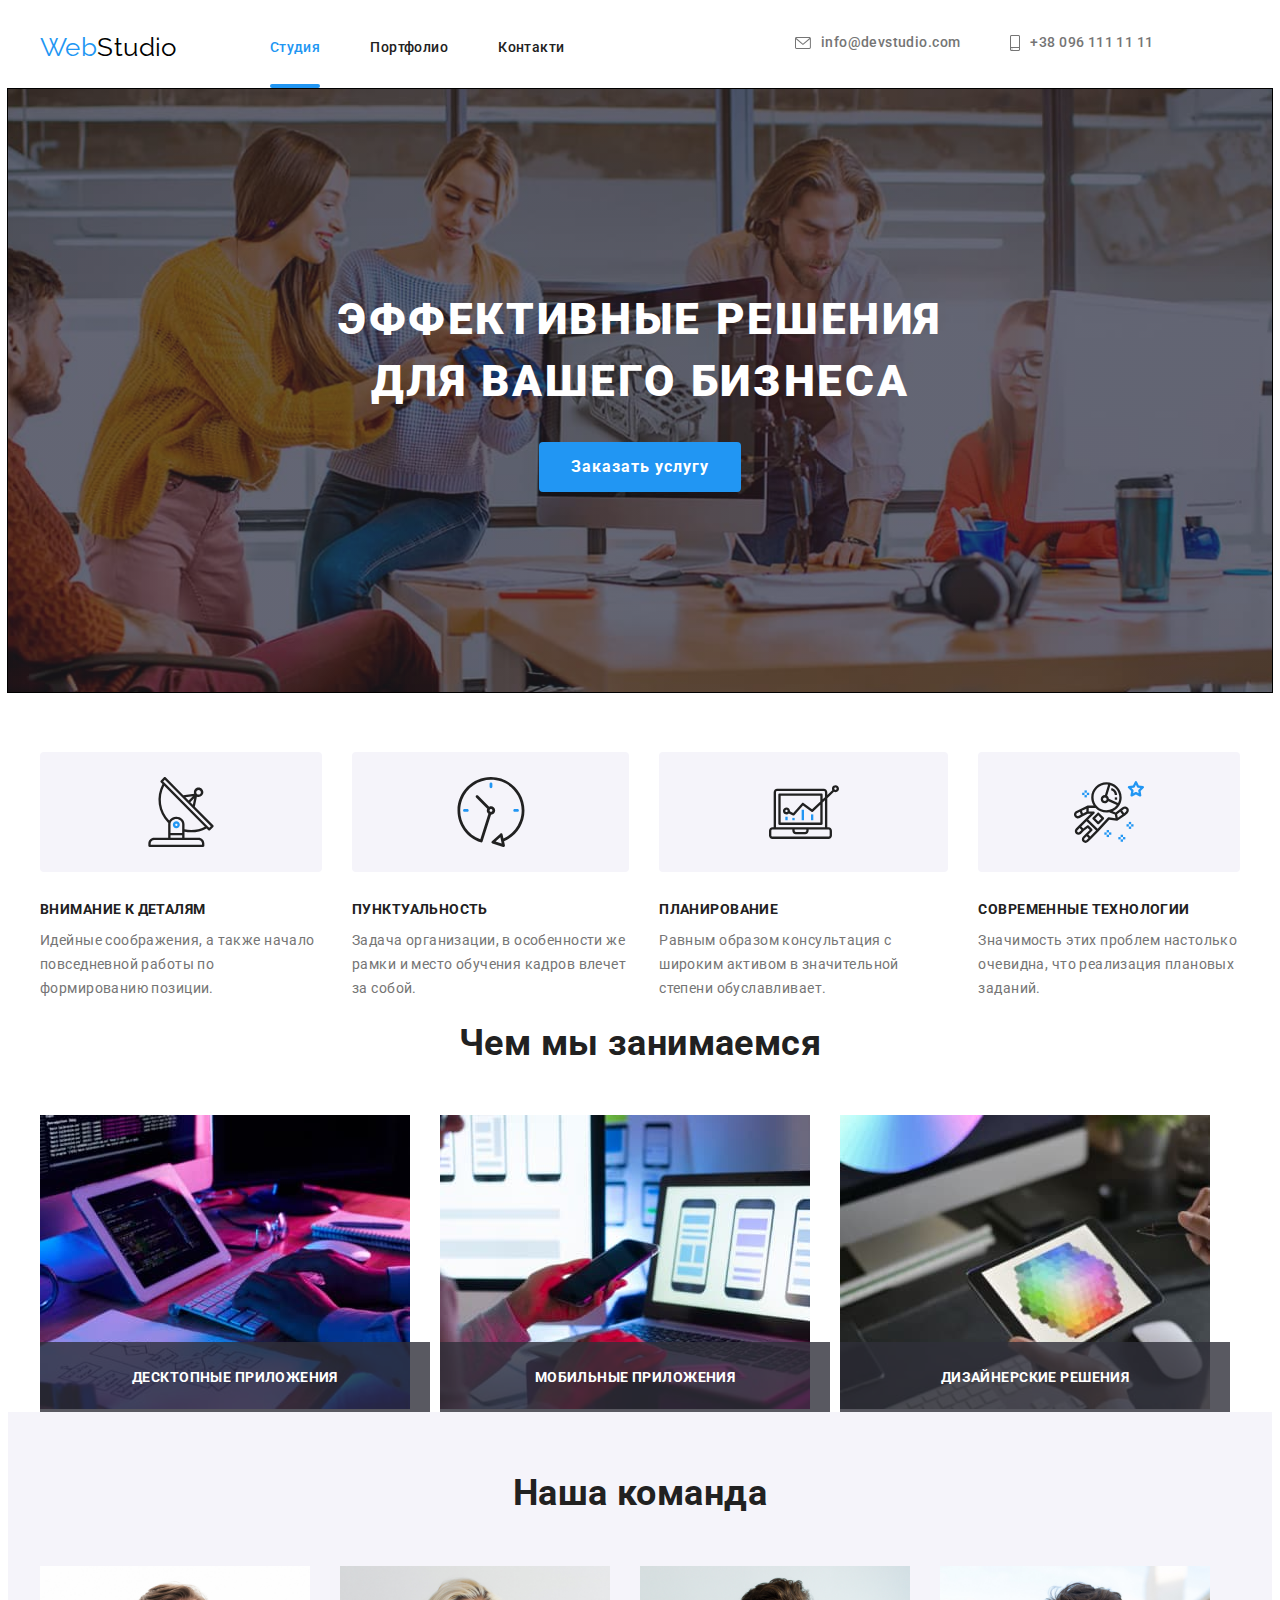
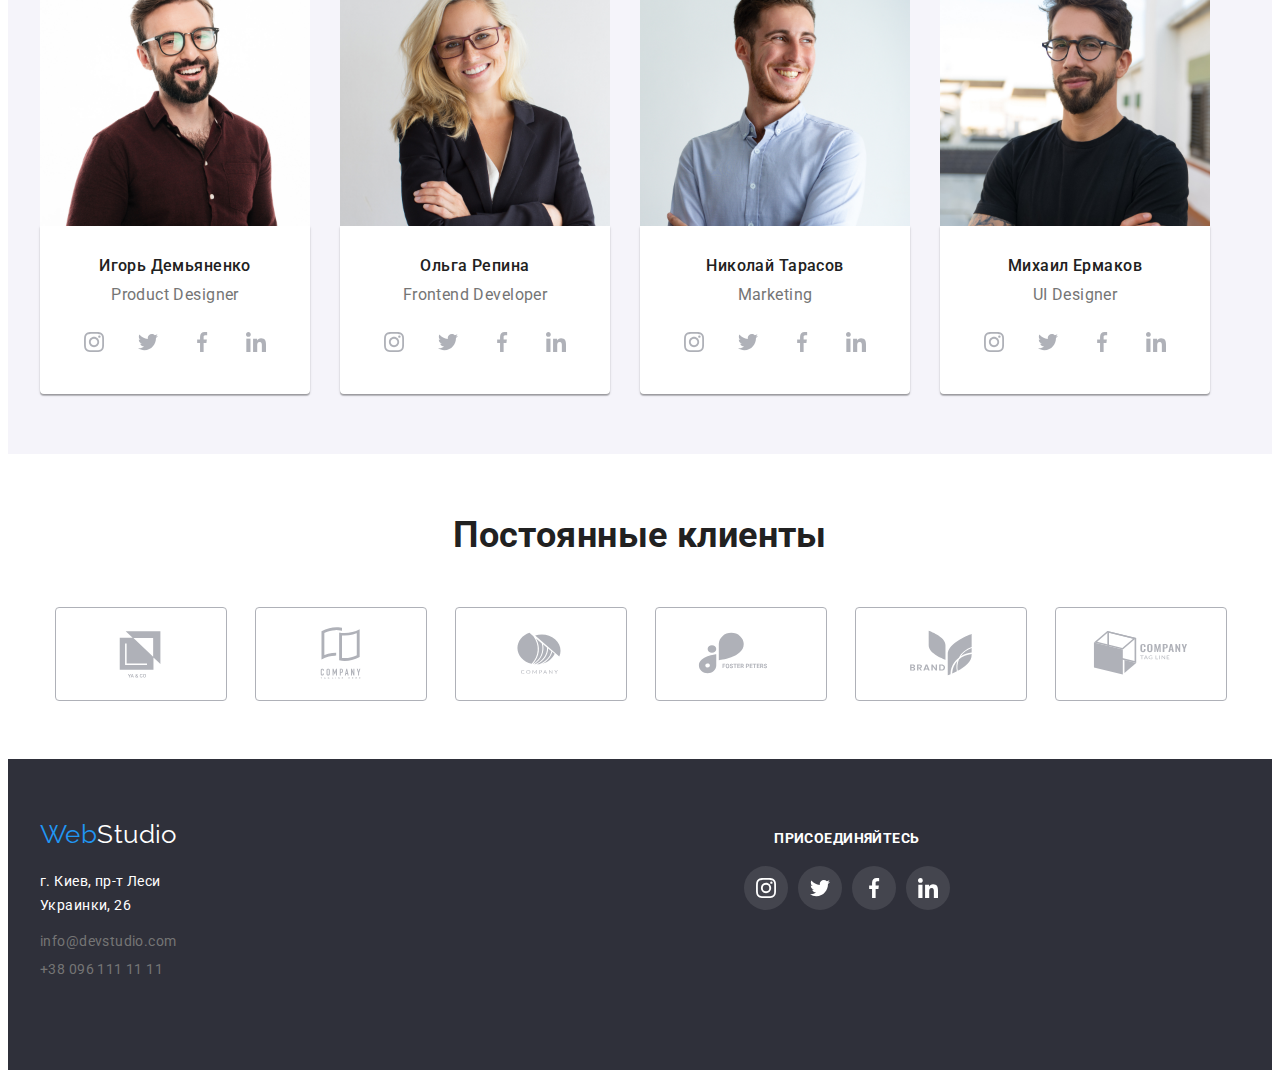
==== commit 97d46e1a: "внесло правки" ====
--- a/index.html
+++ b/index.html
@@ -154,7 +154,7 @@
   <!--<h2> Заголовок к целям </h2>-->
   <ul class="feature__list">
     <li class="feature__item">
-      <a class="feature__item-icon" href=""><img src="./images/antenna.svg" alt="" /></a>
+      <a class="feature__item-icon" href=""><img src="./images/antenna 1.svg" alt="" /></a>
 
     
       <h3 class="feature__title">Внимание к деталям</h3>
--- a/css/main.min.css
+++ b/css/main.min.css
@@ -1 +1 @@
-:root{--primary-text-color: #757575;--title-text-color: #000000;--accent-color: #2196F3;--additional-color: #FFFFFF;--selective-color: #212121;--button-color: #FFFFFF;--button-bg-color: #2196F3;--footer-bg-color: #2F303A;--button-portfolio-bg-color: #F5F4FA;--primary-br-color: #ffffff;--secondary-bg-color: #E5E5E5}.visually-hidden{-webkit-appearance:none;-moz-appearance:none;appearance:none}.backdrop{position:fixed;top:0;left:0;width:100%;height:100%;z-index:100;background-color:rgba(0,0,0,.2);opacity:1;-webkit-transition:opacity 250ms cubic-bezier(0.4, 0, 0.2, 1);transition:opacity 250ms cubic-bezier(0.4, 0, 0.2, 1)}.backdrop.is-hidden{visibility:hidden;opacity:0;pointer-events:none}.backdrop.is-hidden.modal{-webkit-transform:translate(-50%, -50%) scale(0.9);transform:translate(-50%, -50%) scale(0.9)}body{font-family:Roboto,sans-serif;letter-spacing:.03em;font-size:14px;color:var(--primary-text-color)}ul{list-style:none;margin:0;padding:0}h1,h2,h3,h4,h5,h6,p{margin:0}span{font-size:26px;line-height:1.2;color:var(--accent-color)}.card-set{background-color:var(--additional-color);border-radius:0px 0px 4px 4px;padding-top:30px;padding-bottom:30px;-webkit-box-shadow:0px 1px 3px rgba(0,0,0,.12),0px 1px 1px rgba(0,0,0,.14),0px 2px 1px rgba(0,0,0,.2);box-shadow:0px 1px 3px rgba(0,0,0,.12),0px 1px 1px rgba(0,0,0,.14),0px 2px 1px rgba(0,0,0,.2)}.container{margin-left:auto;margin-right:auto;padding-left:15px;padding-right:15px}@media screen and (min-width: 480px){.container{width:480px}}@media screen and (min-width: 768px){.container{width:738px}}@media screen and (min-width: 1200px){.container{width:1200px}}.contacts-container{display:-webkit-box;display:-ms-flexbox;display:flex;-webkit-box-align:baseline;-ms-flex-align:baseline;align-items:baseline}@media screen and (min-width: 480px)and (max-width: 767px){.contacts-container{-ms-flex-wrap:wrap;flex-wrap:wrap}}@media screen and (min-width: 1200px){.contacts-container{-ms-flex-wrap:nowrap;flex-wrap:nowrap;width:1200px}}.container .flex{display:-webkit-box;display:-ms-flexbox;display:flex;-ms-flex-wrap:wrap;flex-wrap:wrap;gap:30px}.section{padding-top:94px;padding-bottom:94px}@media screen and (min-width: 480px){.section{padding-top:60px;padding-bottom:60px}}@media screen and (min-width: 768px){.section{padding-top:60px;padding-bottom:60px}}.hero__title{margin-top:0;margin-bottom:30px;font-weight:900;text-transform:uppercase;letter-spacing:.06em;color:var(--additional-color)}@media screen and (min-width: 480px){.hero__title{line-height:1.6;font-size:26px}}@media screen and (min-width: 768px){.hero__title{line-height:1.6;font-size:26px}}@media screen and (min-width: 1200px){.hero__title{font-size:44px;line-height:1.4}}.form__title{display:block;margin-bottom:12px;font-size:20px;line-height:1.15;text-align:center;color:#212121}.feature__title{font-weight:700;font-size:14px;line-height:1.14;text-transform:uppercase;margin-bottom:10px;color:var(--selective-color)}.work__title{font-weight:700;font-size:36px;line-height:1.2;text-align:center;color:var(--selective-color);margin-bottom:50px}.work__section-title{font-weight:700;font-size:14px;line-height:1.1428571429;text-align:center;letter-spacing:.03em;text-transform:uppercase;color:#fff}.team__title{font-weight:700;font-size:36px;line-height:1.2;text-align:center;color:var(--selective-color);margin-bottom:50px}@media screen and (min-width: 480px){.team__title{font-size:28px}}@media screen and (min-width: 768px){.team__title{font-size:36px}}.clients__title{font-weight:700;font-size:36px;line-height:1.2;text-align:center;color:var(--selective-color);margin-bottom:50px}.footer__title{font-size:14px;line-height:16px;letter-spacing:.03em;text-transform:uppercase;margin-bottom:20px;color:#fff}@media screen and (min-width: 480px){.footer__title{text-align:center}}@media screen and (min-width: 1200px){.footer__title{width:1200px}}.hero__button{border:none;border-radius:4px;padding:10px 32px;min-width:200px;text-align:center;font-family:inherit;cursor:pointer;font-weight:700;font-size:16px;line-height:1.88;letter-spacing:.06em;color:var(--button-color);background-color:var(--button-bg-color);-webkit-transition:color 250ms cubic-bezier(0.4, 0, 0.2, 1),background-color 250ms cubic-bezier(0.4, 0, 0.2, 1);transition:color 250ms cubic-bezier(0.4, 0, 0.2, 1),background-color 250ms cubic-bezier(0.4, 0, 0.2, 1)}.button__close{position:absolute;top:8px;right:8px;display:-webkit-box;display:-ms-flexbox;display:flex;border:none;-webkit-box-align:center;-ms-flex-align:center;align-items:center;-webkit-box-pack:center;-ms-flex-pack:center;justify-content:center;border-radius:50%;background-color:#fff;outline:1px solid rgba(0,0,0,.1);height:30px;width:30px;cursor:pointer}.button__portfolio{border:1px solid rgba(0,0,0,0);display:inline-block;border-radius:4px;padding:6px 22px;text-align:center;font-family:inherit;cursor:pointer;font-weight:500;font-size:16px;line-height:1.6;color:var(--selective-color);background-color:var(--button-portfolio-bg-color);-webkit-transition:color 250ms cubic-bezier(0.4, 0, 0.2, 1),background-color 250ms cubic-bezier(0.4, 0, 0.2, 1),-webkit-box-shadow 250ms cubic-bezier(0.4, 0, 0.2, 1);transition:color 250ms cubic-bezier(0.4, 0, 0.2, 1),background-color 250ms cubic-bezier(0.4, 0, 0.2, 1),-webkit-box-shadow 250ms cubic-bezier(0.4, 0, 0.2, 1);transition:color 250ms cubic-bezier(0.4, 0, 0.2, 1),background-color 250ms cubic-bezier(0.4, 0, 0.2, 1),box-shadow 250ms cubic-bezier(0.4, 0, 0.2, 1);transition:color 250ms cubic-bezier(0.4, 0, 0.2, 1),background-color 250ms cubic-bezier(0.4, 0, 0.2, 1),box-shadow 250ms cubic-bezier(0.4, 0, 0.2, 1),-webkit-box-shadow 250ms cubic-bezier(0.4, 0, 0.2, 1)}.button__portfolio:hover,.button__portfolio:focus{color:var(--additional-color);background-color:var(--accent-color);-webkit-box-shadow:0px 1px 3px rgba(0,0,0,.12),0px 1px 1px rgba(0,0,0,.14),0px 2px 1px rgba(0,0,0,.2);box-shadow:0px 1px 3px rgba(0,0,0,.12),0px 1px 1px rgba(0,0,0,.14),0px 2px 1px rgba(0,0,0,.2)}.basic__bth-link{display:-webkit-inline-box;display:-ms-inline-flexbox;display:inline-flex;-webkit-box-align:center;-ms-flex-align:center;align-items:center;-webkit-box-pack:center;-ms-flex-pack:center;justify-content:center;padding:10px 52px;margin-top:30px;background-color:#2196f3;-webkit-box-shadow:0px 4px 4px rgba(0,0,0,.15);box-shadow:0px 4px 4px rgba(0,0,0,.15);border-radius:4px;cursor:pointer;border:none;color:#fff;font-weight:700;font-size:16px;line-height:1.9}.basic__bth-link--:hover,.basic__bth-link--:focus{background-color:#188ce8}.basic__bth-link--link{-webkit-transition:color 250ms cubic-bezier(0.4, 0, 0.2, 1),baground-color 250ms cubic-bezier(0.4, 0, 0.2, 1),-webkit-box-shadow 250ms cubic-bezier(0.4, 0, 0.2, 1);transition:color 250ms cubic-bezier(0.4, 0, 0.2, 1),baground-color 250ms cubic-bezier(0.4, 0, 0.2, 1),-webkit-box-shadow 250ms cubic-bezier(0.4, 0, 0.2, 1);transition:color 250ms cubic-bezier(0.4, 0, 0.2, 1),baground-color 250ms cubic-bezier(0.4, 0, 0.2, 1),box-shadow 250ms cubic-bezier(0.4, 0, 0.2, 1);transition:color 250ms cubic-bezier(0.4, 0, 0.2, 1),baground-color 250ms cubic-bezier(0.4, 0, 0.2, 1),box-shadow 250ms cubic-bezier(0.4, 0, 0.2, 1),-webkit-box-shadow 250ms cubic-bezier(0.4, 0, 0.2, 1)}.footer__basic-bth{display:-webkit-inline-box;display:-ms-inline-flexbox;display:inline-flex;-webkit-box-align:center;-ms-flex-align:center;align-items:center;gap:8px;padding:10px 28px;min-height:50px;color:#fff;font-weight:700;text-transform:uppercase;background-color:#2196f3;border:1px solid #2196f3;border-radius:4px;cursor:pointer}.modal{position:absolute;top:50%;left:50%;-webkit-transform:translate(-50%, -50%);transform:translate(-50%, -50%);padding:40px;min-width:528px;min-height:581px;border-radius:4px;-webkit-box-shadow:0px 1px 3px rgba(0,0,0,.12),0px 1px 1px rgba(0,0,0,.14),0px 2px 1px rgba(0,0,0,.2);box-shadow:0px 1px 3px rgba(0,0,0,.12),0px 1px 1px rgba(0,0,0,.14),0px 2px 1px rgba(0,0,0,.2);background-color:#fff;opacity:1;scale:1;-webkit-transition:-webkit-transform 250ms cubic-bezier(0.4, 0, 0.2, 1);transition:-webkit-transform 250ms cubic-bezier(0.4, 0, 0.2, 1);transition:transform 250ms cubic-bezier(0.4, 0, 0.2, 1);transition:transform 250ms cubic-bezier(0.4, 0, 0.2, 1), -webkit-transform 250ms cubic-bezier(0.4, 0, 0.2, 1);visibility:visible}.modal__form{text-align:center}.register__group{margin-bottom:20px}.modal__form-group{position:relative;display:block}.modal__form-group:not(:last-child){margin-bottom:10px}.modal__form-input{width:100%;padding:12px;padding-left:39px;color:#000;border:1px solid rgba(33,33,33,.2);outline:rgba(0,0,0,0);-webkit-transition:border-color 250ms cubic-bezier(0.4, 0, 0.2, 1);transition:border-color 250ms cubic-bezier(0.4, 0, 0.2, 1);border-radius:4px}.modal__form-input:hover,.modal__form-input:focus{border-color:var(--accent-color)}.user__comment{resize:none;padding:12px 16px;height:120px}.user__comment{width:100%;padding:12px;padding-left:39px;color:#000;border:1px solid rgba(33,33,33,.2);outline:rgba(0,0,0,0);-webkit-transition:border-color 250ms cubic-bezier(0.4, 0, 0.2, 1);transition:border-color 250ms cubic-bezier(0.4, 0, 0.2, 1);border-radius:4px}.user__comment:hover,.user__comment:focus{border-color:var(--accent-color)}.modal__form-label{display:block;padding-left:2px;margin-bottom:4px;text-align:left;font-size:12px;line-height:1.1666666667;letter-spacing:.01em;font-family:Roboto;font-style:Regular;color:var(--primary-text-color)}.modal__icon{position:absolute;top:29px;left:10px;-webkit-transition:fill 250ms cubic-bezier(0.4, 0, 0.2, 1);transition:fill 250ms cubic-bezier(0.4, 0, 0.2, 1)}.modal__form-input:hover+.modal__icon,.modal__form-input:focus+.modal__icon{fill:var(--accent-color)}.agreement__group{display:-webkit-box;display:-ms-flexbox;display:flex;-webkit-box-align:center;-ms-flex-align:center;align-items:center;-webkit-box-pack:center;-ms-flex-pack:center;justify-content:center;gap:8px;margin-bottom:20px}.agreement__text{color:var(--primary-text-color);font-size:14px;line-height:1.71;letter-spacing:.03em}.agreement__link{color:var(--accent-color)}.checkbox{display:-webkit-box;display:-ms-flexbox;display:flex;-webkit-box-pack:center;-ms-flex-pack:center;justify-content:center}.checkbox:hover,.checkbox:focus{fill:var(--accent-color)}.agreement__form-group{display:-webkit-box;display:-ms-flexbox;display:flex;-webkit-box-align:center;-ms-flex-align:center;align-items:center;-webkit-box-pack:center;-ms-flex-pack:center;justify-content:center;gap:7px}.agreement__icon-check{border-radius:2px;opacity:0;position:absolute;-webkit-transition:opacity 250ms cubic-bezier(0.4, 0, 0.2, 1);transition:opacity 250ms cubic-bezier(0.4, 0, 0.2, 1);opacity:0}.agreement__check:checked+.agreement__icon .agreement__icon-check{opacity:1}.agreement__check:checked+.agreement__icon .agreement__icon-uncheck{opacity:0}.antena-item::before{display:block;content:"";height:120px;background-image:url(../images/antenna\ 1.svg);background-repeat:no-repeat;background-position:center;background-color:#f5f4fa;margin-bottom:30px}.clock-item::before{display:block;content:"";height:120px;background-image:url(../images/clock\ 1.svg);background-repeat:no-repeat;background-position:center;background-color:#f5f4fa;margin-bottom:30px}.diagram-item::before{display:block;content:"";height:120px;background-image:url(../images/diagram\ 1.svg);background-repeat:no-repeat;background-position:center;background-color:#f5f4fa;margin-bottom:30px}.astronaut-item::before{display:block;content:"";height:120px;background-image:url(../images/astronaut\ 1.svg);background-repeat:no-repeat;background-position:center;background-color:#f5f4fa;margin-bottom:30px}.menu-btn{margin-left:auto;display:-webkit-box;display:-ms-flexbox;display:flex;-webkit-box-pack:center;-ms-flex-pack:center;justify-content:center;-webkit-box-align:center;-ms-flex-align:center;align-items:center;padding:0;width:40px;height:40px;cursor:pointer;z-index:99;background-color:rgba(0,0,0,0);border:rgba(0,0,0,0);outline:rgba(0,0,0,0)}.menu-btn:hover,.menu-btn:focus{fill:#2196f3}.menu-btn__icon-open{opacity:1;width:24px;height:16px}.menu-btn__icon-close{opacity:0}.menu-btn.is-open .menu-btn__icon-close{opacity:1;display:none}.menu-overlay.is-open{opacity:1;pointer-events:initial;visibility:visible}@media screen and (min-width: 480px){.menu-overlay.is-open{width:480px;display:-webkit-box;display:-ms-flexbox;display:flex}}@media screen and (min-width: 768px){.menu-overlay.is-open{width:738px;display:none}}@media screen and (min-width: 1200px){.menu-overlay.is-open{width:1200px;display:none}}.menu-overlay{position:fixed;top:0;left:0;background-color:rgba(0,0,0,.2);width:100%;height:100%;z-index:100%;opacity:0;pointer-events:none;visibility:hidden}.menu-container{display:-webkit-box;display:-ms-flexbox;display:flex;-webkit-box-orient:vertical;-webkit-box-direction:normal;-ms-flex-direction:column;flex-direction:column;width:100%;height:100%;background-color:#fff;padding-top:48px;padding-right:40px;padding-left:40px;padding-bottom:48px;-webkit-transform:translateX(100%);transform:translateX(100%);-webkit-transition:-webkit-transform 250ms cubic-bezier(0.4, 0, 0.2, 1);transition:-webkit-transform 250ms cubic-bezier(0.4, 0, 0.2, 1);transition:transform 250ms cubic-bezier(0.4, 0, 0.2, 1);transition:transform 250ms cubic-bezier(0.4, 0, 0.2, 1), -webkit-transform 250ms cubic-bezier(0.4, 0, 0.2, 1)}.menu-overlay.is-open .menu-container{-webkit-transform:translateX(0);transform:translateX(0)}.menu-bth{position:absolute;width:40px;height:40px;padding:0;display:-webkit-inline-box;display:-ms-inline-flexbox;display:inline-flex;-webkit-box-align:center;-ms-flex-align:center;align-items:center;-webkit-box-pack:center;-ms-flex-pack:center;justify-content:center;background-color:rgba(0,0,0,0);border:none;cursor:pointer;top:21px;right:21px}.mobile-nav__list{padding-left:0;margin-top:0;margin-bottom:0;list-style:none}.mobile-nav__item{margin-bottom:32px;font-style:normal;font-weight:500;font-size:40px;line-height:1.17;letter-spacing:.02em;text-decoration:none}.mobile-nav__link{color:#212121;text-decoration:none}.mobile-nav__link.current{color:#2196f3;position:relative}.menu-contacts{display:-webkit-box;display:-ms-flexbox;display:flex;-webkit-box-orient:vertical;-webkit-box-direction:normal;-ms-flex-direction:column;flex-direction:column;gap:32px}.menu-phone{margin-bottom:30px}.menu-phone-link{font-style:normal;font-weight:500;font-size:34px;line-height:1.2;letter-spacing:.02em;text-decoration:none;color:#2196f3}.menu-mail{margin-bottom:64px}.menu-mail-link{font-style:normal;font-weight:500;font-size:24px;line-height:1.1;letter-spacing:.02em;text-decoration:none;color:#757575}.mobile-social-list{display:-webkit-box;display:-ms-flexbox;display:flex;-ms-flex-wrap:wrap;flex-wrap:wrap;font-size:18px;font-weight:500;line-height:1.2;letter-spacing:.02em;text-align:left;gap:10px}.mobile-social-item{margin-right:10px;margin-top:10px}.mobile-socials-link{display:block;padding-right:10px;border-right:1px solid rgba(33,33,33,.2);text-decoration:none;color:#2196f3}.mobile-menu__grop{margin-top:auto}.header{border-bottom:1px solid #ececec}@media screen and (max-width: 767px){.header{padding:10px 0}}.header__container{display:-webkit-box;display:-ms-flexbox;display:flex;-webkit-box-align:center;-ms-flex-align:center;align-items:center}.header__logo{font-family:Raleway,cursive;font-size:26px;line-height:1.2px;color:var(--title-text-color);text-decoration:none}@media screen and (min-width: 768px){.menu-btn{display:none}}.nav{-webkit-box-align:center;-ms-flex-align:center;align-items:center}@media screen and (min-width: 480px){.nav{display:none}}@media screen and (min-width: 768px){.nav{display:-webkit-box;display:-ms-flexbox;display:flex}}@media screen and (min-width: 1200px){.nav{width:1200px;display:-webkit-box;display:-ms-flexbox;display:flex}}.nav-site{display:-webkit-box;display:-ms-flexbox;display:flex;margin-left:93px}.nav__item{margin-right:50px}.nav__item:last-child{margin-right:0}.nav__link{display:block;padding-top:32px;padding-bottom:32px;font-weight:500;font-size:14px;line-height:1.14;color:var(--selective-color);text-decoration:none;-webkit-transition:color 250ms cubic-bezier(0.4, 0, 0.2, 1);transition:color 250ms cubic-bezier(0.4, 0, 0.2, 1)}.nav__link:hover,.nav__link:focus{color:var(--accent-color)}.nav__link--current{position:relative;color:var(--accent-color)}.nav__link--current::after{content:"";display:block;width:100%;height:4px;background-color:var(--accent-color);border-radius:2px;position:absolute;left:0;bottom:0}.nav-auth{-webkit-box-align:center;-ms-flex-align:center;align-items:center;-webkit-box-pack:center;-ms-flex-pack:center;justify-content:center;margin-left:auto;gap:50px}@media screen and (max-width: 767px){.nav-auth{display:none}}@media screen and (min-width: 1200px){.nav-auth{width:1200px;display:-webkit-box;display:-ms-flexbox;display:flex}}.nav__contacts:last-child{margin-right:0}.nav__contacts-link{display:-webkit-box;display:-ms-flexbox;display:flex;-webkit-box-align:center;-ms-flex-align:center;align-items:center;font-weight:500;font-size:14px;line-height:1.14;color:var(--primary-text-color);text-decoration:none;-webkit-transition:color 250ms cubic-bezier(0.4, 0, 0.2, 1);transition:color 250ms cubic-bezier(0.4, 0, 0.2, 1);margin-bottom:10px;margin-right:84px}.nav__contacts-link:hover,.nav__contacts-link:focus{color:var(--accent-color)}.nav__contact-icon{margin-right:10px;fill:#757575}.nav__contacts:hover .nav__contact-icon,.nav__contacts:focus .nav__contact-icon{fill:var(--accent-color)}.hero{text-align:center;background-color:#2f303a;max-width:1600px;margin-left:auto;margin-right:auto;outline:1px solid #000;background-image:-webkit-gradient(linear, left top, right top, from(rgba(47, 48, 58, 0.4)), to(rgba(47, 48, 58, 0.4))),url("../images/juniors.jpg");background-image:linear-gradient(to right, rgba(47, 48, 58, 0.4), rgba(47, 48, 58, 0.4)),url("../images/juniors.jpg");background-size:cover;background-repeat:no-repeat;background-position:center}@media screen and (min-width: 480px){.hero{padding-top:118px;padding-bottom:118px}}@media screen and (min-width: 768px){.hero{padding-top:118px;padding-bottom:118px}}@media screen and (min-width: 1200px){.hero{padding-top:200px;padding-bottom:200px}}.feature{padding-bottom:60px;padding-top:60px}@media screen and (min-width: 768px){.feature{padding-top:60px;padding-bottom:60px}}@media screen and (min-width: 1200px){.feature{padding-top:94px;padding-bottom:30px}}.feature__list{display:-webkit-box;display:-ms-flexbox;display:flex;gap:30px}.feature__list .list__item{width:270px}@media screen and (min-width: 480px){.feature__list{-webkit-box-orient:vertical;-webkit-box-direction:normal;-ms-flex-direction:column;flex-direction:column}}@media screen and (min-width: 1200px){.feature__list{width:1200px;-webkit-box-orient:horizontal;-webkit-box-direction:normal;-ms-flex-direction:row;flex-direction:row}}.feature__text{line-height:1.71;line-height:24px;font-weight:400}.feature__icon{width:70px;height:70px;margin:auto}.feature__item{display:block;height:120px;background-repeat:no-repeat;background-position:center;background-color:#f5f4fa;margin-bottom:30px}@media screen and (width: 480px){.feature__item{width:450px;display:-webkit-box;display:-ms-flexbox;display:flex}}@media screen and (width: 768px){.feature__item{-ms-flex-preferred-size:calc((100% - 30px)/2);flex-basis:calc((100% - 30px)/2);width:354px}}@media screen and (width: 1200px){.feature__item{width:270px}}.work{padding-bottom:0}@media screen and (min-width: 480px){.work{display:none}}@media screen and (min-width: 768px){.work{display:none}}@media screen and (min-width: 1200px){.work{display:-webkit-box;display:-ms-flexbox;display:flex}}.work__list{display:-webkit-box;display:-ms-flexbox;display:flex}.work__item{position:relative}.work__item:not(:last-child){margin-right:30px}.work__section-img{position:absolute;bottom:0;left:0;padding:27px 10px;width:100%;background-color:rgba(47,48,58,.8)}.team{background-color:#f5f4fa}.team__list{display:-webkit-box;display:-ms-flexbox;display:flex;gap:30px}@media screen and (min-width: 480px){.team__list{-ms-flex-wrap:wrap;flex-wrap:wrap}}@media screen and (min-width: 768px){.team__list{-ms-flex-wrap:wrap;flex-wrap:wrap}}@media screen and (min-width: 1200px){.team__list{width:270px;-ms-flex-wrap:nowrap;flex-wrap:nowrap}}.team__junior{text-align:center}.team__junior:last-child{margin-right:0}@media screen and (min-width: 480px){.team__junior{width:450px}}@media screen and (min-width: 768px){.team__junior{width:354px}}@media screen and (min-width: 1200px){.team__junior{width:270px}}.team__icon{display:block}@media screen and (min-width: 480px){.team__icon{width:450px}}@media screen and (min-width: 768px){.team__icon{width:354px}}@media screen and (min-width: 1200px){.team__icon{width:270px}}.team__person{text-align:center;font-weight:500;font-size:16px;line-height:1.2;color:var(--selective-color);margin-bottom:10px}.team__profession{text-align:center;font-size:16px;line-height:1.2;color:var(--primary-text-color);margin-bottom:16px}.socials__list{display:-webkit-box;display:-ms-flexbox;display:flex;-ms-flex-wrap:wrap;flex-wrap:wrap;-webkit-box-align:center;-ms-flex-align:center;align-items:center;-webkit-box-pack:center;-ms-flex-pack:center;justify-content:center;gap:10px}.socials__link{display:-webkit-box;display:-ms-flexbox;display:flex;-webkit-box-align:center;-ms-flex-align:center;align-items:center;-webkit-box-pack:center;-ms-flex-pack:center;justify-content:center;width:44px;height:44px;background-color:#fff;border-radius:50%;-webkit-transition:background-color 250ms cubic-bezier(0.4, 0, 0.2, 1);transition:background-color 250ms cubic-bezier(0.4, 0, 0.2, 1)}.socials__link:hover{background-color:#2196f3}.socials__icon{fill:#afb1b8;-webkit-transition:fill 250ms cubic-bezier(0.4, 0, 0.2, 1);transition:fill 250ms cubic-bezier(0.4, 0, 0.2, 1)}.socials__link:hover .socials__icon{fill:#fff}.clients{background-color:#fff}.clients__list{-webkit-box-align:center;-ms-flex-align:center;align-items:center;gap:30px}@media screen and (min-width: 480px){.clients__list{-ms-flex-wrap:wrap;flex-wrap:wrap;display:-webkit-box;display:-ms-flexbox;display:flex;text-align:center;-webkit-box-pack:center;-ms-flex-pack:center;justify-content:center}}@media screen and (min-width: 768px){.clients__list{width:738px;-ms-flex-wrap:wrap;flex-wrap:wrap}}@media screen and (min-width: 1200px){.clients__list{width:1200px;display:-webkit-box;display:-ms-flexbox;display:flex}}.clients__link{display:-webkit-box;display:-ms-flexbox;display:flex;-webkit-box-align:center;-ms-flex-align:center;align-items:center;-webkit-box-pack:center;-ms-flex-pack:center;justify-content:center;border:1px solid #afb1b8;border-radius:4px;width:100%;height:100%}.clients__link:hover,.clients__link:focus{border:1px solid var(--button-bg-color)}.clients__item{width:170px;height:92px}.clients__icon{fill:#afb1b8;width:106px;height:60px;-webkit-transition:fill 250ms cubic-bezier(0.4, 0, 0.2, 1);transition:fill 250ms cubic-bezier(0.4, 0, 0.2, 1)}.clients__link:hover .clients__icon,.clients__link:focus .clients__icon{fill:var(--accent-color)}.footer{padding:60px 0;background-color:var(--footer-bg-color)}@media screen and (min-width: 480px){.footer{text-align:center;-webkit-box-pack:center;-ms-flex-pack:center;justify-content:center}}@media screen and (min-width: 768px){.footer{text-align:center;-webkit-box-pack:center;-ms-flex-pack:center;justify-content:center}}@media screen and (min-width: 1200px){.footer{text-align:left;-webkit-box-pack:left;-ms-flex-pack:left;justify-content:left}}.logo__two{font-family:Raleway,cursive;font-size:26px;line-height:1.2;color:var(--additional-color);text-decoration:none}@media screen and (min-width: 480px){.logo__two{text-align:center;-webkit-box-pack:center;-ms-flex-pack:center;justify-content:center}}@media screen and (min-width: 768px){.logo__two{text-align:center;-webkit-box-pack:center;-ms-flex-pack:center;justify-content:center}}@media screen and (min-width: 1200px){.logo__two{text-align:left;-webkit-box-pack:left;-ms-flex-pack:left;justify-content:left}}.footer__address-list{margin-top:20px;margin-bottom:9px;font-style:normal;line-height:1.71;color:var(--additional-color)}.footer__separator-item{font-weight:400;font-size:14px;line-height:2;color:var(--primary-text-color);text-decoration:none;-webkit-transition:color 250ms cubic-bezier(0.4, 0, 0.2, 1);transition:color 250ms cubic-bezier(0.4, 0, 0.2, 1)}.footer__separator-item:hover,.footer__separator-item:focus{color:var(--accent-color)}.footer__separator:not(:last-child){margin-bottom:9px}.footer__right--block{margin-left:70px}.footer__social-list{display:-webkit-box;display:-ms-flexbox;display:flex;-webkit-box-align:center;-ms-flex-align:center;align-items:center;-webkit-box-pack:center;-ms-flex-pack:center;justify-content:center;gap:10px;fill:#fff}@media screen and (min-width: 480px){.footer__social-list{margin-bottom:30px}}.footer__social-link{display:-webkit-box;display:-ms-flexbox;display:flex;text-align:center;-webkit-box-align:center;-ms-flex-align:center;align-items:center;-webkit-box-pack:center;-ms-flex-pack:center;justify-content:center;width:44px;height:44px;color:var(--additional-color);background-color:rgba(255,255,255,.1);border-radius:50%;-webkit-transition:background-color 250ms cubic-bezier(0.4, 0, 0.2, 1),fill 250ms cubic-bezier(0.4, 0, 0.2, 1);transition:background-color 250ms cubic-bezier(0.4, 0, 0.2, 1),fill 250ms cubic-bezier(0.4, 0, 0.2, 1)}.footer__social-link:hover,.footer__social-link:focus{background-color:var(--accent-color)}.footer__social-link:hover:hover .socials__icon,.footer__social-link:focus:hover .socials__icon{fill:#fff}.footer__subscription{margin-left:auto}.footer__slogan{font-size:14px;line-height:16px;letter-spacing:.03em;text-transform:uppercase;margin-bottom:20px;color:#fff}@media screen and (min-width: 480px)and (max-width: 767px){.footer__slogan{text-align:center;-webkit-box-pack:center;-ms-flex-pack:center;justify-content:center;display:-webkit-box;display:-ms-flexbox;display:flex;-ms-flex-wrap:wrap;flex-wrap:wrap}}.footer__user-name{width:358px;height:50px;padding-top:15px;padding-bottom:15px;padding-left:16px;margin-right:auto;border-radius:4px;border:1px solid rgba(255,255,255,.3);-webkit-filter:drop-shadow(0px 4px 4px rgba(0, 0, 0, 0.15));filter:drop-shadow(0px 4px 4px rgba(0, 0, 0, 0.15));background-color:rgba(0,0,0,0)}.footer__user-name[placeholder]{outline:rgba(0,0,0,0);font-size:16px;line-height:1.25;letter-spacing:.03em;color:rgba(255,255,255,.6)}@media screen and (min-width: 480px){.footer__user-name{width:450px}}@media screen and (min-width: 768px){.footer__user-name{width:450px}}@media screen and (min-width: 1200px){.footer__user-name{width:358px}}.footer__form{display:-webkit-box;display:-ms-flexbox;display:flex;gap:12px}@media screen and (min-width: 480px){.footer__form{width:480px;-webkit-box-orient:vertical;-webkit-box-direction:normal;-ms-flex-direction:column;flex-direction:column;-webkit-box-align:center;-ms-flex-align:center;align-items:center;-webkit-box-pack:center;-ms-flex-pack:center;justify-content:center}}@media screen and (min-width: 768px){.footer__form{width:738px;-webkit-box-orient:vertical;-webkit-box-direction:normal;-ms-flex-direction:column;flex-direction:column;-webkit-box-align:center;-ms-flex-align:center;align-items:center;-webkit-box-pack:center;-ms-flex-pack:center;justify-content:center}}.tack{display:-webkit-box;display:-ms-flexbox;display:flex;-ms-flex-wrap:wrap;flex-wrap:wrap;-webkit-box-align:baseline;-ms-flex-align:baseline;align-items:baseline;gap:8px;margin-bottom:50px}@media screen and (min-width: 768px){.tack{-webkit-box-pack:center;-ms-flex-pack:center;justify-content:center}}@media screen and (min-width: 1200px){.tack{-webkit-box-pack:center;-ms-flex-pack:center;justify-content:center}}.flex__line:hover{-webkit-box-shadow:0px 1px 1px rgba(0,0,0,.12),0px 4px 4px rgba(0,0,0,.06),1px 4px 6px rgba(0,0,0,.16);box-shadow:0px 1px 1px rgba(0,0,0,.12),0px 4px 4px rgba(0,0,0,.06),1px 4px 6px rgba(0,0,0,.16)}@media screen and (min-width: 768px){.flex__line{width:354px}}@media screen and (min-width: 1200px){.flex__line{width:370px}}.flex__product-thumb{position:relative;overflow:hidden}.flex__product-actions{top:0;left:0;width:100%;height:100%;position:absolute;-webkit-transform:translateY(100%);transform:translateY(100%);-webkit-transition:-webkit-transform 250ms cubic-bezier(0.4, 0, 0.2, 1);transition:-webkit-transform 250ms cubic-bezier(0.4, 0, 0.2, 1);transition:transform 250ms cubic-bezier(0.4, 0, 0.2, 1);transition:transform 250ms cubic-bezier(0.4, 0, 0.2, 1), -webkit-transform 250ms cubic-bezier(0.4, 0, 0.2, 1);background-color:rgba(33,150,243,.9)}.flex__line:hover .flex__product-actions{-webkit-transform:translateY(0);transform:translateY(0)}.flex__product-text{font-weight:400;font-size:18px;line-height:1.56;padding:63px 24px;letter-spacing:.03em;color:#fff}.flex__line:hover .flex__product-text,.flex__line:focus .flex__product-text{-webkit-transform:translateY(0);transform:translateY(0)}.flex__line-wrap{padding:20px 24px;border:1px solid #eee;border-top:none}.flex__point{font-weight:700;font-size:18px;line-height:2;letter-spacing:.06em;color:var(--selective-color)}.flex__article{font-size:16px;line-height:1.9;color:var(--primary-text-color)}/*# sourceMappingURL=main.min.css.map */+:root{--primary-text-color: #757575;--title-text-color: #000000;--accent-color: #2196F3;--additional-color: #FFFFFF;--selective-color: #212121;--button-color: #FFFFFF;--button-bg-color: #2196F3;--footer-bg-color: #2F303A;--button-portfolio-bg-color: #F5F4FA;--primary-br-color: #ffffff;--secondary-bg-color: #E5E5E5}.visually-hidden{-webkit-appearance:none;-moz-appearance:none;appearance:none}.backdrop{position:fixed;top:0;left:0;width:100%;height:100%;z-index:100;background-color:rgba(0,0,0,.2);opacity:1;-webkit-transition:opacity 250ms cubic-bezier(0.4, 0, 0.2, 1);transition:opacity 250ms cubic-bezier(0.4, 0, 0.2, 1)}.backdrop.is-hidden{visibility:hidden;opacity:0;pointer-events:none}.backdrop.is-hidden.modal{-webkit-transform:translate(-50%, -50%) scale(0.9);transform:translate(-50%, -50%) scale(0.9)}body{font-family:Roboto,sans-serif;letter-spacing:.03em;font-size:14px;color:var(--primary-text-color)}ul{list-style:none;margin:0;padding:0}h1,h2,h3,h4,h5,h6,p{margin:0}span{font-size:26px;line-height:1.2;color:var(--accent-color)}.card-set{background-color:var(--additional-color);border-radius:0px 0px 4px 4px;padding-top:30px;padding-bottom:30px;-webkit-box-shadow:0px 1px 3px rgba(0,0,0,.12),0px 1px 1px rgba(0,0,0,.14),0px 2px 1px rgba(0,0,0,.2);box-shadow:0px 1px 3px rgba(0,0,0,.12),0px 1px 1px rgba(0,0,0,.14),0px 2px 1px rgba(0,0,0,.2)}.container{margin-left:auto;margin-right:auto;padding-left:15px;padding-right:15px}@media screen and (min-width: 480px){.container{width:480px}}@media screen and (min-width: 768px){.container{width:738px}}@media screen and (min-width: 1200px){.container{width:1200px}}.contacts-container{display:-webkit-box;display:-ms-flexbox;display:flex;-webkit-box-align:baseline;-ms-flex-align:baseline;align-items:baseline}@media screen and (min-width: 480px)and (max-width: 767px){.contacts-container{-ms-flex-wrap:wrap;flex-wrap:wrap}}@media screen and (min-width: 1200px){.contacts-container{-ms-flex-wrap:nowrap;flex-wrap:nowrap;width:1200px}}.container .flex{display:-webkit-box;display:-ms-flexbox;display:flex;-ms-flex-wrap:wrap;flex-wrap:wrap;gap:30px}.section{padding-top:94px;padding-bottom:94px}@media screen and (min-width: 480px){.section{padding-top:60px;padding-bottom:60px}}@media screen and (min-width: 768px){.section{padding-top:60px;padding-bottom:60px}}.hero__title{margin-top:0;margin-bottom:30px;font-weight:900;text-transform:uppercase;letter-spacing:.06em;color:var(--additional-color)}@media screen and (min-width: 480px){.hero__title{line-height:1.6;font-size:26px}}@media screen and (min-width: 768px){.hero__title{line-height:1.6;font-size:26px}}@media screen and (min-width: 1200px){.hero__title{font-size:44px;line-height:1.4}}.form__title{display:block;margin-bottom:12px;font-size:20px;line-height:1.15;text-align:center;color:#212121}.feature__title{font-weight:700;font-size:14px;line-height:1.14;text-transform:uppercase;margin-bottom:10px;color:var(--selective-color)}.work__title{font-weight:700;font-size:36px;line-height:1.2;text-align:center;color:var(--selective-color);margin-bottom:50px}.work__section-title{font-weight:700;font-size:14px;line-height:1.1428571429;text-align:center;letter-spacing:.03em;text-transform:uppercase;color:#fff}.team__title{font-weight:700;font-size:36px;line-height:1.2;text-align:center;color:var(--selective-color);margin-bottom:50px}@media screen and (min-width: 480px){.team__title{font-size:28px}}@media screen and (min-width: 768px){.team__title{font-size:36px}}.clients__title{font-weight:700;font-size:36px;line-height:1.2;text-align:center;color:var(--selective-color);margin-bottom:50px}.footer__title{font-size:14px;line-height:16px;letter-spacing:.03em;text-transform:uppercase;margin-bottom:20px;color:#fff}@media screen and (min-width: 480px){.footer__title{text-align:center}}@media screen and (min-width: 1200px){.footer__title{width:1200px}}.hero__button{border:none;border-radius:4px;padding:10px 32px;min-width:200px;text-align:center;font-family:inherit;cursor:pointer;font-weight:700;font-size:16px;line-height:1.88;letter-spacing:.06em;color:var(--button-color);background-color:var(--button-bg-color);-webkit-transition:color 250ms cubic-bezier(0.4, 0, 0.2, 1),background-color 250ms cubic-bezier(0.4, 0, 0.2, 1);transition:color 250ms cubic-bezier(0.4, 0, 0.2, 1),background-color 250ms cubic-bezier(0.4, 0, 0.2, 1)}.button__close{position:absolute;top:8px;right:8px;display:-webkit-box;display:-ms-flexbox;display:flex;border:none;-webkit-box-align:center;-ms-flex-align:center;align-items:center;-webkit-box-pack:center;-ms-flex-pack:center;justify-content:center;border-radius:50%;background-color:#fff;outline:1px solid rgba(0,0,0,.1);height:30px;width:30px;cursor:pointer}.button__portfolio{border:1px solid rgba(0,0,0,0);display:inline-block;border-radius:4px;padding:6px 22px;text-align:center;font-family:inherit;cursor:pointer;font-weight:500;font-size:16px;line-height:1.6;color:var(--selective-color);background-color:var(--button-portfolio-bg-color);-webkit-transition:color 250ms cubic-bezier(0.4, 0, 0.2, 1),background-color 250ms cubic-bezier(0.4, 0, 0.2, 1),-webkit-box-shadow 250ms cubic-bezier(0.4, 0, 0.2, 1);transition:color 250ms cubic-bezier(0.4, 0, 0.2, 1),background-color 250ms cubic-bezier(0.4, 0, 0.2, 1),-webkit-box-shadow 250ms cubic-bezier(0.4, 0, 0.2, 1);transition:color 250ms cubic-bezier(0.4, 0, 0.2, 1),background-color 250ms cubic-bezier(0.4, 0, 0.2, 1),box-shadow 250ms cubic-bezier(0.4, 0, 0.2, 1);transition:color 250ms cubic-bezier(0.4, 0, 0.2, 1),background-color 250ms cubic-bezier(0.4, 0, 0.2, 1),box-shadow 250ms cubic-bezier(0.4, 0, 0.2, 1),-webkit-box-shadow 250ms cubic-bezier(0.4, 0, 0.2, 1)}.button__portfolio:hover,.button__portfolio:focus{color:var(--additional-color);background-color:var(--accent-color);-webkit-box-shadow:0px 1px 3px rgba(0,0,0,.12),0px 1px 1px rgba(0,0,0,.14),0px 2px 1px rgba(0,0,0,.2);box-shadow:0px 1px 3px rgba(0,0,0,.12),0px 1px 1px rgba(0,0,0,.14),0px 2px 1px rgba(0,0,0,.2)}.basic__bth-link{display:-webkit-inline-box;display:-ms-inline-flexbox;display:inline-flex;-webkit-box-align:center;-ms-flex-align:center;align-items:center;-webkit-box-pack:center;-ms-flex-pack:center;justify-content:center;padding:10px 52px;margin-top:30px;background-color:#2196f3;-webkit-box-shadow:0px 4px 4px rgba(0,0,0,.15);box-shadow:0px 4px 4px rgba(0,0,0,.15);border-radius:4px;cursor:pointer;border:none;color:#fff;font-weight:700;font-size:16px;line-height:1.9}.basic__bth-link--:hover,.basic__bth-link--:focus{background-color:#188ce8}.basic__bth-link--link{-webkit-transition:color 250ms cubic-bezier(0.4, 0, 0.2, 1),baground-color 250ms cubic-bezier(0.4, 0, 0.2, 1),-webkit-box-shadow 250ms cubic-bezier(0.4, 0, 0.2, 1);transition:color 250ms cubic-bezier(0.4, 0, 0.2, 1),baground-color 250ms cubic-bezier(0.4, 0, 0.2, 1),-webkit-box-shadow 250ms cubic-bezier(0.4, 0, 0.2, 1);transition:color 250ms cubic-bezier(0.4, 0, 0.2, 1),baground-color 250ms cubic-bezier(0.4, 0, 0.2, 1),box-shadow 250ms cubic-bezier(0.4, 0, 0.2, 1);transition:color 250ms cubic-bezier(0.4, 0, 0.2, 1),baground-color 250ms cubic-bezier(0.4, 0, 0.2, 1),box-shadow 250ms cubic-bezier(0.4, 0, 0.2, 1),-webkit-box-shadow 250ms cubic-bezier(0.4, 0, 0.2, 1)}.footer__basic-bth{display:-webkit-inline-box;display:-ms-inline-flexbox;display:inline-flex;-webkit-box-align:center;-ms-flex-align:center;align-items:center;gap:8px;padding:10px 28px;min-height:50px;color:#fff;font-weight:700;text-transform:uppercase;background-color:#2196f3;border:1px solid #2196f3;border-radius:4px;cursor:pointer}.modal{position:absolute;top:50%;left:50%;-webkit-transform:translate(-50%, -50%);transform:translate(-50%, -50%);padding:40px;min-width:528px;min-height:581px;border-radius:4px;-webkit-box-shadow:0px 1px 3px rgba(0,0,0,.12),0px 1px 1px rgba(0,0,0,.14),0px 2px 1px rgba(0,0,0,.2);box-shadow:0px 1px 3px rgba(0,0,0,.12),0px 1px 1px rgba(0,0,0,.14),0px 2px 1px rgba(0,0,0,.2);background-color:#fff;opacity:1;scale:1;-webkit-transition:-webkit-transform 250ms cubic-bezier(0.4, 0, 0.2, 1);transition:-webkit-transform 250ms cubic-bezier(0.4, 0, 0.2, 1);transition:transform 250ms cubic-bezier(0.4, 0, 0.2, 1);transition:transform 250ms cubic-bezier(0.4, 0, 0.2, 1), -webkit-transform 250ms cubic-bezier(0.4, 0, 0.2, 1);visibility:visible}.modal__form{text-align:center}.register__group{margin-bottom:20px}.modal__form-group{position:relative;display:block}.modal__form-group:not(:last-child){margin-bottom:10px}.modal__form-input{width:100%;padding:12px;padding-left:39px;color:#000;border:1px solid rgba(33,33,33,.2);outline:rgba(0,0,0,0);-webkit-transition:border-color 250ms cubic-bezier(0.4, 0, 0.2, 1);transition:border-color 250ms cubic-bezier(0.4, 0, 0.2, 1);border-radius:4px}.modal__form-input:hover,.modal__form-input:focus{border-color:var(--accent-color)}.user__comment{resize:none;padding:12px 16px;height:120px}.user__comment{width:100%;padding:12px;padding-left:39px;color:#000;border:1px solid rgba(33,33,33,.2);outline:rgba(0,0,0,0);-webkit-transition:border-color 250ms cubic-bezier(0.4, 0, 0.2, 1);transition:border-color 250ms cubic-bezier(0.4, 0, 0.2, 1);border-radius:4px}.user__comment:hover,.user__comment:focus{border-color:var(--accent-color)}.modal__form-label{display:block;padding-left:2px;margin-bottom:4px;text-align:left;font-size:12px;line-height:1.1666666667;letter-spacing:.01em;font-family:Roboto;font-style:Regular;color:var(--primary-text-color)}.modal__icon{position:absolute;top:29px;left:10px;-webkit-transition:fill 250ms cubic-bezier(0.4, 0, 0.2, 1);transition:fill 250ms cubic-bezier(0.4, 0, 0.2, 1)}.modal__form-input:hover+.modal__icon,.modal__form-input:focus+.modal__icon{fill:var(--accent-color)}.agreement__group{display:-webkit-box;display:-ms-flexbox;display:flex;-webkit-box-align:center;-ms-flex-align:center;align-items:center;-webkit-box-pack:center;-ms-flex-pack:center;justify-content:center;gap:8px;margin-bottom:20px}.agreement__text{color:var(--primary-text-color);font-size:14px;line-height:1.71;letter-spacing:.03em}.agreement__link{color:var(--accent-color)}.checkbox{display:-webkit-box;display:-ms-flexbox;display:flex;-webkit-box-pack:center;-ms-flex-pack:center;justify-content:center}.checkbox:hover,.checkbox:focus{fill:var(--accent-color)}.agreement__form-group{display:-webkit-box;display:-ms-flexbox;display:flex;-webkit-box-align:center;-ms-flex-align:center;align-items:center;-webkit-box-pack:center;-ms-flex-pack:center;justify-content:center;gap:7px}.agreement__icon-check{border-radius:2px;opacity:0;position:absolute;-webkit-transition:opacity 250ms cubic-bezier(0.4, 0, 0.2, 1);transition:opacity 250ms cubic-bezier(0.4, 0, 0.2, 1);opacity:0}.agreement__check:checked+.agreement__icon .agreement__icon-check{opacity:1}.agreement__check:checked+.agreement__icon .agreement__icon-uncheck{opacity:0}.menu-btn{margin-left:auto;display:-webkit-box;display:-ms-flexbox;display:flex;-webkit-box-pack:center;-ms-flex-pack:center;justify-content:center;-webkit-box-align:center;-ms-flex-align:center;align-items:center;padding:0;width:40px;height:40px;cursor:pointer;z-index:99;background-color:rgba(0,0,0,0);border:rgba(0,0,0,0);outline:rgba(0,0,0,0)}.menu-btn:hover,.menu-btn:focus{fill:#2196f3}.menu-btn__icon-open{opacity:1;width:24px;height:16px}.menu-btn__icon-close{opacity:0}.menu-btn.is-open .menu-btn__icon-close{opacity:1;display:none}.menu-overlay.is-open{opacity:1;pointer-events:initial;visibility:visible}@media screen and (min-width: 480px){.menu-overlay.is-open{width:480px;display:-webkit-box;display:-ms-flexbox;display:flex}}@media screen and (min-width: 768px){.menu-overlay.is-open{width:738px;display:none}}@media screen and (min-width: 1200px){.menu-overlay.is-open{width:1200px;display:none}}.menu-overlay{position:fixed;top:0;left:0;background-color:rgba(0,0,0,.2);width:100%;height:100%;z-index:100%;opacity:0;pointer-events:none;visibility:hidden}.menu-container{display:-webkit-box;display:-ms-flexbox;display:flex;-webkit-box-orient:vertical;-webkit-box-direction:normal;-ms-flex-direction:column;flex-direction:column;width:100%;height:100%;background-color:#fff;padding-top:48px;padding-right:40px;padding-left:40px;padding-bottom:48px;-webkit-transform:translateX(100%);transform:translateX(100%);-webkit-transition:-webkit-transform 250ms cubic-bezier(0.4, 0, 0.2, 1);transition:-webkit-transform 250ms cubic-bezier(0.4, 0, 0.2, 1);transition:transform 250ms cubic-bezier(0.4, 0, 0.2, 1);transition:transform 250ms cubic-bezier(0.4, 0, 0.2, 1), -webkit-transform 250ms cubic-bezier(0.4, 0, 0.2, 1)}.menu-overlay.is-open .menu-container{-webkit-transform:translateX(0);transform:translateX(0)}.menu-bth{position:absolute;width:40px;height:40px;padding:0;display:-webkit-inline-box;display:-ms-inline-flexbox;display:inline-flex;-webkit-box-align:center;-ms-flex-align:center;align-items:center;-webkit-box-pack:center;-ms-flex-pack:center;justify-content:center;background-color:rgba(0,0,0,0);border:none;cursor:pointer;top:21px;right:21px}.mobile-nav__list{padding-left:0;margin-top:0;margin-bottom:0;list-style:none}.mobile-nav__item{margin-bottom:32px;font-style:normal;font-weight:500;font-size:40px;line-height:1.17;letter-spacing:.02em;text-decoration:none}.mobile-nav__link{color:#212121;text-decoration:none}.mobile-nav__link.current{color:#2196f3;position:relative}.menu-contacts{display:-webkit-box;display:-ms-flexbox;display:flex;-webkit-box-orient:vertical;-webkit-box-direction:normal;-ms-flex-direction:column;flex-direction:column;gap:32px}.menu-phone{margin-bottom:30px}.menu-phone-link{font-style:normal;font-weight:500;font-size:34px;line-height:1.2;letter-spacing:.02em;text-decoration:none;color:#2196f3}.menu-mail{margin-bottom:64px}.menu-mail-link{font-style:normal;font-weight:500;font-size:24px;line-height:1.1;letter-spacing:.02em;text-decoration:none;color:#757575}.mobile-social-list{display:-webkit-box;display:-ms-flexbox;display:flex;-ms-flex-wrap:wrap;flex-wrap:wrap;font-size:18px;font-weight:500;line-height:1.2;letter-spacing:.02em;text-align:left;gap:10px}.mobile-social-item{margin-right:10px;margin-top:10px}.mobile-socials-link{display:block;padding-right:10px;border-right:1px solid rgba(33,33,33,.2);text-decoration:none;color:#2196f3}.mobile-menu__grop{margin-top:auto}.header{border-bottom:1px solid #ececec}@media screen and (max-width: 767px){.header{padding:10px 0}}.header__container{display:-webkit-box;display:-ms-flexbox;display:flex;-webkit-box-align:center;-ms-flex-align:center;align-items:center}.header__logo{font-family:Raleway,cursive;font-size:26px;line-height:1.2px;color:var(--title-text-color);text-decoration:none}@media screen and (min-width: 768px){.menu-btn{display:none}}.nav{-webkit-box-align:center;-ms-flex-align:center;align-items:center}@media screen and (min-width: 480px){.nav{display:none}}@media screen and (min-width: 768px){.nav{display:-webkit-box;display:-ms-flexbox;display:flex}}@media screen and (min-width: 1200px){.nav{width:1200px;display:-webkit-box;display:-ms-flexbox;display:flex}}.nav-site{display:-webkit-box;display:-ms-flexbox;display:flex;margin-left:93px}.nav__item{margin-right:50px}.nav__item:last-child{margin-right:0}.nav__link{display:block;padding-top:32px;padding-bottom:32px;font-weight:500;font-size:14px;line-height:1.14;color:var(--selective-color);text-decoration:none;-webkit-transition:color 250ms cubic-bezier(0.4, 0, 0.2, 1);transition:color 250ms cubic-bezier(0.4, 0, 0.2, 1)}.nav__link:hover,.nav__link:focus{color:var(--accent-color)}.nav__link--current{position:relative;color:var(--accent-color)}.nav__link--current::after{content:"";display:block;width:100%;height:4px;background-color:var(--accent-color);border-radius:2px;position:absolute;left:0;bottom:0}.nav-auth{-webkit-box-align:center;-ms-flex-align:center;align-items:center;-webkit-box-pack:center;-ms-flex-pack:center;justify-content:center;margin-left:auto;gap:50px}@media screen and (max-width: 767px){.nav-auth{display:none}}@media screen and (min-width: 1200px){.nav-auth{width:1200px;display:-webkit-box;display:-ms-flexbox;display:flex}}.nav__contacts:last-child{margin-right:0}.nav__contacts-link{display:-webkit-box;display:-ms-flexbox;display:flex;-webkit-box-align:center;-ms-flex-align:center;align-items:center;font-weight:500;font-size:14px;line-height:1.14;color:var(--primary-text-color);text-decoration:none;-webkit-transition:color 250ms cubic-bezier(0.4, 0, 0.2, 1);transition:color 250ms cubic-bezier(0.4, 0, 0.2, 1);margin-bottom:10px;margin-right:84px}.nav__contacts-link:hover,.nav__contacts-link:focus{color:var(--accent-color)}.nav__contact-icon{margin-right:10px;fill:#757575}.nav__contacts:hover .nav__contact-icon,.nav__contacts:focus .nav__contact-icon{fill:var(--accent-color)}.hero{text-align:center;background-color:#2f303a;max-width:1600px;margin-left:auto;margin-right:auto;outline:1px solid #000;background-image:-webkit-gradient(linear, left top, right top, from(rgba(47, 48, 58, 0.4)), to(rgba(47, 48, 58, 0.4))),url("../images/juniors.jpg");background-image:linear-gradient(to right, rgba(47, 48, 58, 0.4), rgba(47, 48, 58, 0.4)),url("../images/juniors.jpg");background-size:cover;background-repeat:no-repeat;background-position:center}@media screen and (min-width: 480px){.hero{padding-top:118px;padding-bottom:118px}}@media screen and (min-width: 768px){.hero{padding-top:118px;padding-bottom:118px}}@media screen and (min-width: 1200px){.hero{padding-top:200px;padding-bottom:200px}}.feature{padding-bottom:60px;padding-top:60px}.feature__list{display:-webkit-box;display:-ms-flexbox;display:flex;gap:30px}.feature__list .list__item{width:270px}@media screen and (min-width: 480px){.feature__list{-webkit-box-orient:vertical;-webkit-box-direction:normal;-ms-flex-direction:column;flex-direction:column}}@media screen and (min-width: 1200px){.feature__list{width:1200px;-webkit-box-orient:horizontal;-webkit-box-direction:normal;-ms-flex-direction:row;flex-direction:row}}.feature__text{line-height:1.71;line-height:24px;font-weight:400}.feature__icon{width:70px;height:70px;margin:auto}.feature__item{display:block;height:120px;background-repeat:no-repeat;background-position:center;margin-bottom:30px}@media screen and (width: 480px){.feature__item{width:450px;display:-webkit-box;display:-ms-flexbox;display:flex}}@media screen and (width: 768px){.feature__item{-ms-flex-preferred-size:calc((100% - 30px)/2);flex-basis:calc((100% - 30px)/2);width:354px}}@media screen and (width: 1200px){.feature__item{width:270px}}.feature__item-icon{display:-webkit-box;display:-ms-flexbox;display:flex;-webkit-box-align:center;-ms-flex-align:center;align-items:center;-webkit-box-pack:center;-ms-flex-pack:center;justify-content:center;gap:30px;margin-bottom:30px;background-color:#f5f4fa;width:100%;height:120px;border-radius:4px}.work{padding-bottom:0}@media screen and (min-width: 480px){.work{display:none}}@media screen and (min-width: 768px){.work{display:none}}@media screen and (min-width: 1200px){.work{display:-webkit-box;display:-ms-flexbox;display:flex}}.work__list{display:-webkit-box;display:-ms-flexbox;display:flex}.work__item{position:relative}.work__item:not(:last-child){margin-right:30px}.work__section-img{position:absolute;bottom:0;left:0;padding:27px 10px;width:100%;background-color:rgba(47,48,58,.8)}.team{background-color:#f5f4fa}.team__list{display:-webkit-box;display:-ms-flexbox;display:flex;gap:30px}@media screen and (min-width: 480px){.team__list{-ms-flex-wrap:wrap;flex-wrap:wrap}}@media screen and (min-width: 768px){.team__list{-ms-flex-wrap:wrap;flex-wrap:wrap}}@media screen and (min-width: 1200px){.team__list{width:270px;-ms-flex-wrap:nowrap;flex-wrap:nowrap}}.team__junior{text-align:center}.team__junior:last-child{margin-right:0}@media screen and (min-width: 480px){.team__junior{width:450px}}@media screen and (min-width: 768px){.team__junior{width:354px}}@media screen and (min-width: 1200px){.team__junior{width:270px}}.team__icon{display:block}@media screen and (min-width: 480px){.team__icon{width:450px}}@media screen and (min-width: 768px){.team__icon{width:354px}}@media screen and (min-width: 1200px){.team__icon{width:270px}}.team__person{text-align:center;font-weight:500;font-size:16px;line-height:1.2;color:var(--selective-color);margin-bottom:10px}.team__profession{text-align:center;font-size:16px;line-height:1.2;color:var(--primary-text-color);margin-bottom:16px}.socials__list{display:-webkit-box;display:-ms-flexbox;display:flex;-ms-flex-wrap:wrap;flex-wrap:wrap;-webkit-box-align:center;-ms-flex-align:center;align-items:center;-webkit-box-pack:center;-ms-flex-pack:center;justify-content:center;gap:10px}.socials__link{display:-webkit-box;display:-ms-flexbox;display:flex;-webkit-box-align:center;-ms-flex-align:center;align-items:center;-webkit-box-pack:center;-ms-flex-pack:center;justify-content:center;width:44px;height:44px;background-color:#fff;border-radius:50%;-webkit-transition:background-color 250ms cubic-bezier(0.4, 0, 0.2, 1);transition:background-color 250ms cubic-bezier(0.4, 0, 0.2, 1)}.socials__link:hover{background-color:#2196f3}.socials__icon{fill:#afb1b8;-webkit-transition:fill 250ms cubic-bezier(0.4, 0, 0.2, 1);transition:fill 250ms cubic-bezier(0.4, 0, 0.2, 1)}.socials__link:hover .socials__icon{fill:#fff}.clients{background-color:#fff}.clients__list{-webkit-box-align:center;-ms-flex-align:center;align-items:center;gap:30px}@media screen and (min-width: 480px){.clients__list{-ms-flex-wrap:wrap;flex-wrap:wrap;display:-webkit-box;display:-ms-flexbox;display:flex;text-align:center;-webkit-box-pack:center;-ms-flex-pack:center;justify-content:center}}@media screen and (min-width: 768px){.clients__list{width:738px;-ms-flex-wrap:wrap;flex-wrap:wrap}}@media screen and (min-width: 1200px){.clients__list{width:1200px;display:-webkit-box;display:-ms-flexbox;display:flex}}.clients__link{display:-webkit-box;display:-ms-flexbox;display:flex;-webkit-box-align:center;-ms-flex-align:center;align-items:center;-webkit-box-pack:center;-ms-flex-pack:center;justify-content:center;border:1px solid #afb1b8;border-radius:4px;width:100%;height:100%}.clients__link:hover,.clients__link:focus{border:1px solid var(--button-bg-color)}.clients__item{width:170px;height:92px}.clients__icon{fill:#afb1b8;width:106px;height:60px;-webkit-transition:fill 250ms cubic-bezier(0.4, 0, 0.2, 1);transition:fill 250ms cubic-bezier(0.4, 0, 0.2, 1)}.clients__link:hover .clients__icon,.clients__link:focus .clients__icon{fill:var(--accent-color)}.footer{padding:60px 0;background-color:var(--footer-bg-color)}@media screen and (min-width: 480px){.footer{text-align:center;-webkit-box-pack:center;-ms-flex-pack:center;justify-content:center}}@media screen and (min-width: 768px){.footer{text-align:center;-webkit-box-pack:center;-ms-flex-pack:center;justify-content:center}}@media screen and (min-width: 1200px){.footer{text-align:left;-webkit-box-pack:left;-ms-flex-pack:left;justify-content:left}}.logo__two{font-family:Raleway,cursive;font-size:26px;line-height:1.2;color:var(--additional-color);text-decoration:none}@media screen and (min-width: 480px){.logo__two{text-align:center;-webkit-box-pack:center;-ms-flex-pack:center;justify-content:center}}@media screen and (min-width: 768px){.logo__two{text-align:center;-webkit-box-pack:center;-ms-flex-pack:center;justify-content:center}}@media screen and (min-width: 1200px){.logo__two{text-align:left;-webkit-box-pack:left;-ms-flex-pack:left;justify-content:left}}.footer__address-list{margin-top:20px;margin-bottom:9px;font-style:normal;line-height:1.71;color:var(--additional-color)}.footer__separator-item{font-weight:400;font-size:14px;line-height:2;color:var(--primary-text-color);text-decoration:none;-webkit-transition:color 250ms cubic-bezier(0.4, 0, 0.2, 1);transition:color 250ms cubic-bezier(0.4, 0, 0.2, 1)}.footer__separator-item:hover,.footer__separator-item:focus{color:var(--accent-color)}.footer__separator:not(:last-child){margin-bottom:9px}.footer__right--block{margin-left:70px}.footer__social-list{display:-webkit-box;display:-ms-flexbox;display:flex;-webkit-box-align:center;-ms-flex-align:center;align-items:center;-webkit-box-pack:center;-ms-flex-pack:center;justify-content:center;gap:10px;fill:#fff}@media screen and (min-width: 480px){.footer__social-list{margin-bottom:30px}}.footer__social-link{display:-webkit-box;display:-ms-flexbox;display:flex;text-align:center;-webkit-box-align:center;-ms-flex-align:center;align-items:center;-webkit-box-pack:center;-ms-flex-pack:center;justify-content:center;width:44px;height:44px;color:var(--additional-color);background-color:rgba(255,255,255,.1);border-radius:50%;-webkit-transition:background-color 250ms cubic-bezier(0.4, 0, 0.2, 1),fill 250ms cubic-bezier(0.4, 0, 0.2, 1);transition:background-color 250ms cubic-bezier(0.4, 0, 0.2, 1),fill 250ms cubic-bezier(0.4, 0, 0.2, 1)}.footer__social-link:hover,.footer__social-link:focus{background-color:var(--accent-color)}.footer__social-link:hover:hover .socials__icon,.footer__social-link:focus:hover .socials__icon{fill:#fff}.footer__subscription{margin-left:auto}.footer__slogan{font-size:14px;line-height:16px;letter-spacing:.03em;text-transform:uppercase;margin-bottom:20px;color:#fff}@media screen and (min-width: 480px)and (max-width: 767px){.footer__slogan{text-align:center;-webkit-box-pack:center;-ms-flex-pack:center;justify-content:center;display:-webkit-box;display:-ms-flexbox;display:flex;-ms-flex-wrap:wrap;flex-wrap:wrap}}.footer__user-name{width:358px;height:50px;padding-top:15px;padding-bottom:15px;padding-left:16px;margin-right:auto;border-radius:4px;border:1px solid rgba(255,255,255,.3);-webkit-filter:drop-shadow(0px 4px 4px rgba(0, 0, 0, 0.15));filter:drop-shadow(0px 4px 4px rgba(0, 0, 0, 0.15));background-color:rgba(0,0,0,0)}.footer__user-name[placeholder]{outline:rgba(0,0,0,0);font-size:16px;line-height:1.25;letter-spacing:.03em;color:rgba(255,255,255,.6)}@media screen and (min-width: 480px){.footer__user-name{width:450px}}@media screen and (min-width: 768px){.footer__user-name{width:450px}}@media screen and (min-width: 1200px){.footer__user-name{width:358px}}.footer__form{display:-webkit-box;display:-ms-flexbox;display:flex;gap:12px}@media screen and (min-width: 480px){.footer__form{width:480px;-webkit-box-orient:vertical;-webkit-box-direction:normal;-ms-flex-direction:column;flex-direction:column;-webkit-box-align:center;-ms-flex-align:center;align-items:center;-webkit-box-pack:center;-ms-flex-pack:center;justify-content:center}}@media screen and (min-width: 768px){.footer__form{width:738px;-webkit-box-orient:vertical;-webkit-box-direction:normal;-ms-flex-direction:column;flex-direction:column;-webkit-box-align:center;-ms-flex-align:center;align-items:center;-webkit-box-pack:center;-ms-flex-pack:center;justify-content:center}}.tack{display:-webkit-box;display:-ms-flexbox;display:flex;-ms-flex-wrap:wrap;flex-wrap:wrap;-webkit-box-align:baseline;-ms-flex-align:baseline;align-items:baseline;gap:8px;margin-bottom:50px}@media screen and (min-width: 768px){.tack{-webkit-box-pack:center;-ms-flex-pack:center;justify-content:center}}@media screen and (min-width: 1200px){.tack{-webkit-box-pack:center;-ms-flex-pack:center;justify-content:center}}.flex__line:hover{-webkit-box-shadow:0px 1px 1px rgba(0,0,0,.12),0px 4px 4px rgba(0,0,0,.06),1px 4px 6px rgba(0,0,0,.16);box-shadow:0px 1px 1px rgba(0,0,0,.12),0px 4px 4px rgba(0,0,0,.06),1px 4px 6px rgba(0,0,0,.16)}@media screen and (min-width: 768px){.flex__line{width:354px}}@media screen and (min-width: 1200px){.flex__line{width:370px}}.flex__product-thumb{position:relative;overflow:hidden}.flex__product-actions{top:0;left:0;width:100%;height:100%;position:absolute;-webkit-transform:translateY(100%);transform:translateY(100%);-webkit-transition:-webkit-transform 250ms cubic-bezier(0.4, 0, 0.2, 1);transition:-webkit-transform 250ms cubic-bezier(0.4, 0, 0.2, 1);transition:transform 250ms cubic-bezier(0.4, 0, 0.2, 1);transition:transform 250ms cubic-bezier(0.4, 0, 0.2, 1), -webkit-transform 250ms cubic-bezier(0.4, 0, 0.2, 1);background-color:rgba(33,150,243,.9)}.flex__line:hover .flex__product-actions{-webkit-transform:translateY(0);transform:translateY(0)}.flex__product-text{font-weight:400;font-size:18px;line-height:1.56;padding:63px 24px;letter-spacing:.03em;color:#fff}.flex__line:hover .flex__product-text,.flex__line:focus .flex__product-text{-webkit-transform:translateY(0);transform:translateY(0)}.flex__line-wrap{padding:20px 24px;border:1px solid #eee;border-top:none}.flex__point{font-weight:700;font-size:18px;line-height:2;letter-spacing:.06em;color:var(--selective-color)}.flex__article{font-size:16px;line-height:1.9;color:var(--primary-text-color)}/*# sourceMappingURL=main.min.css.map */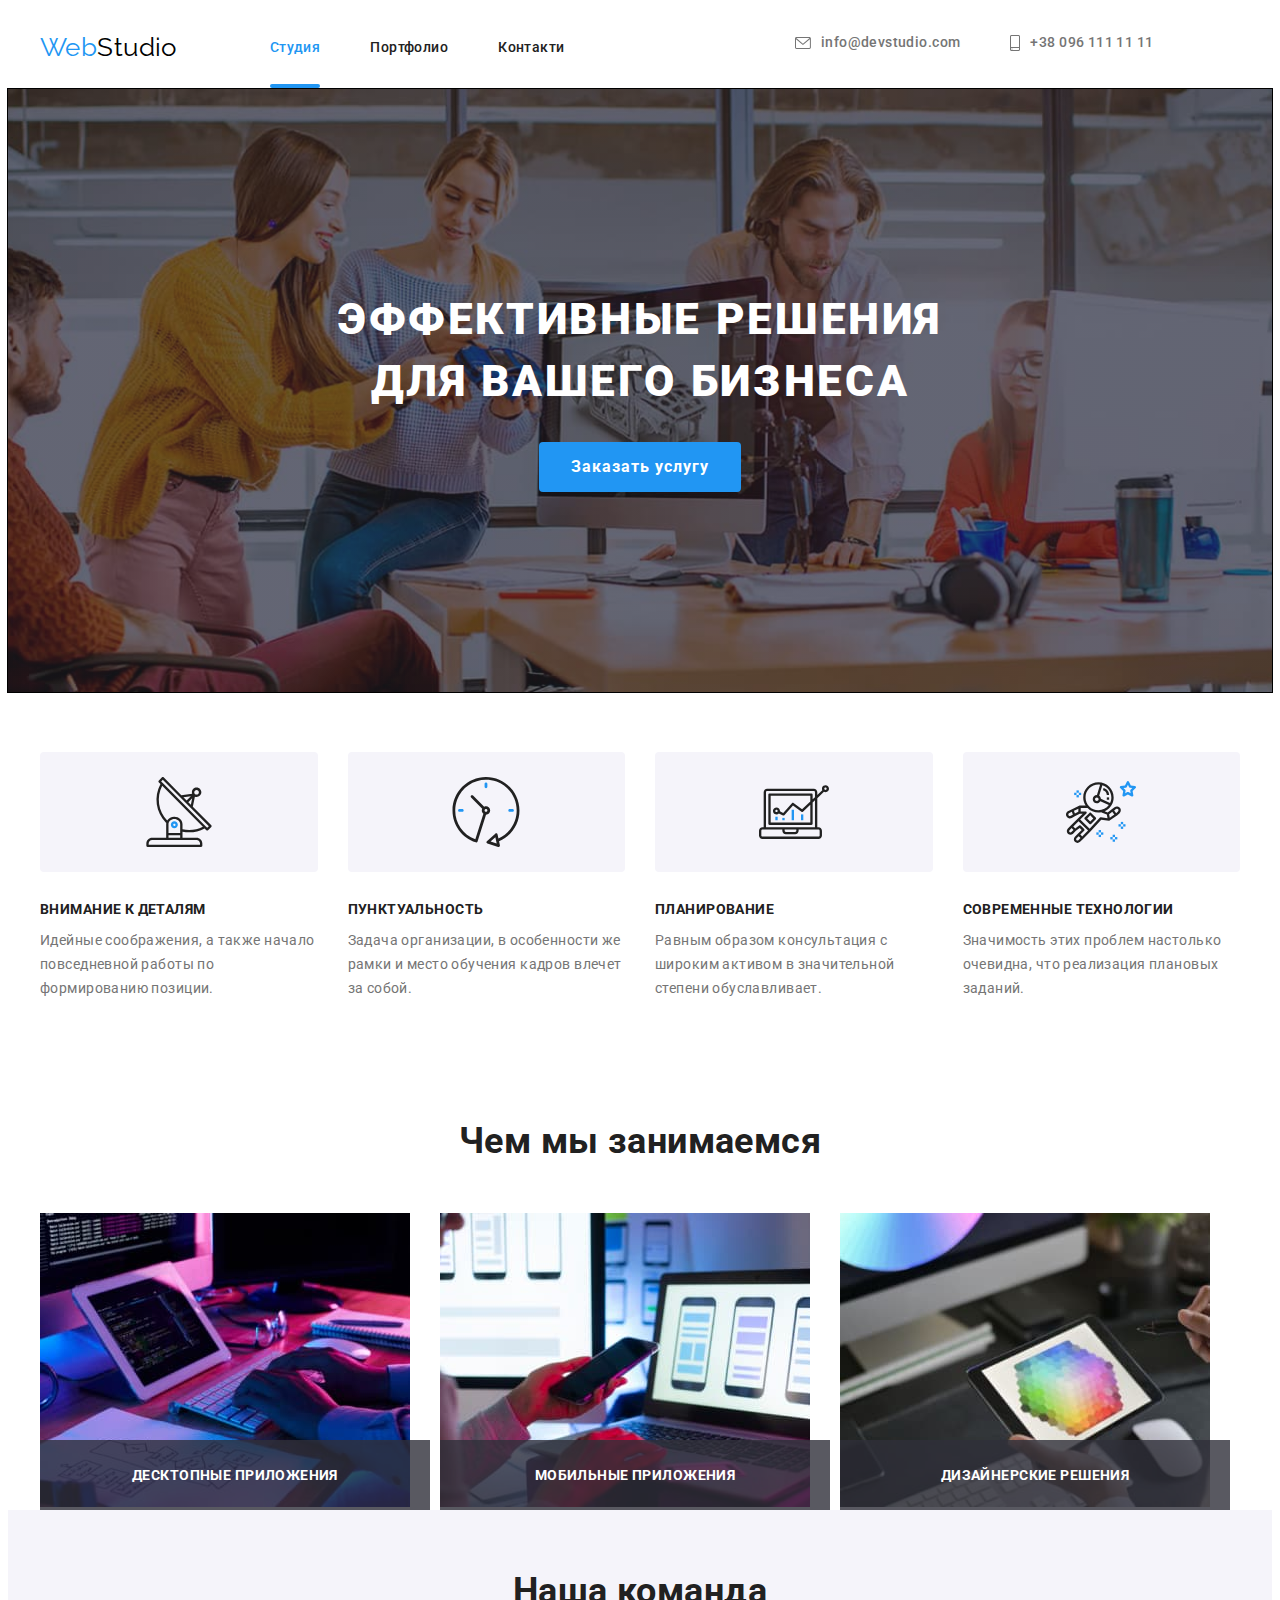
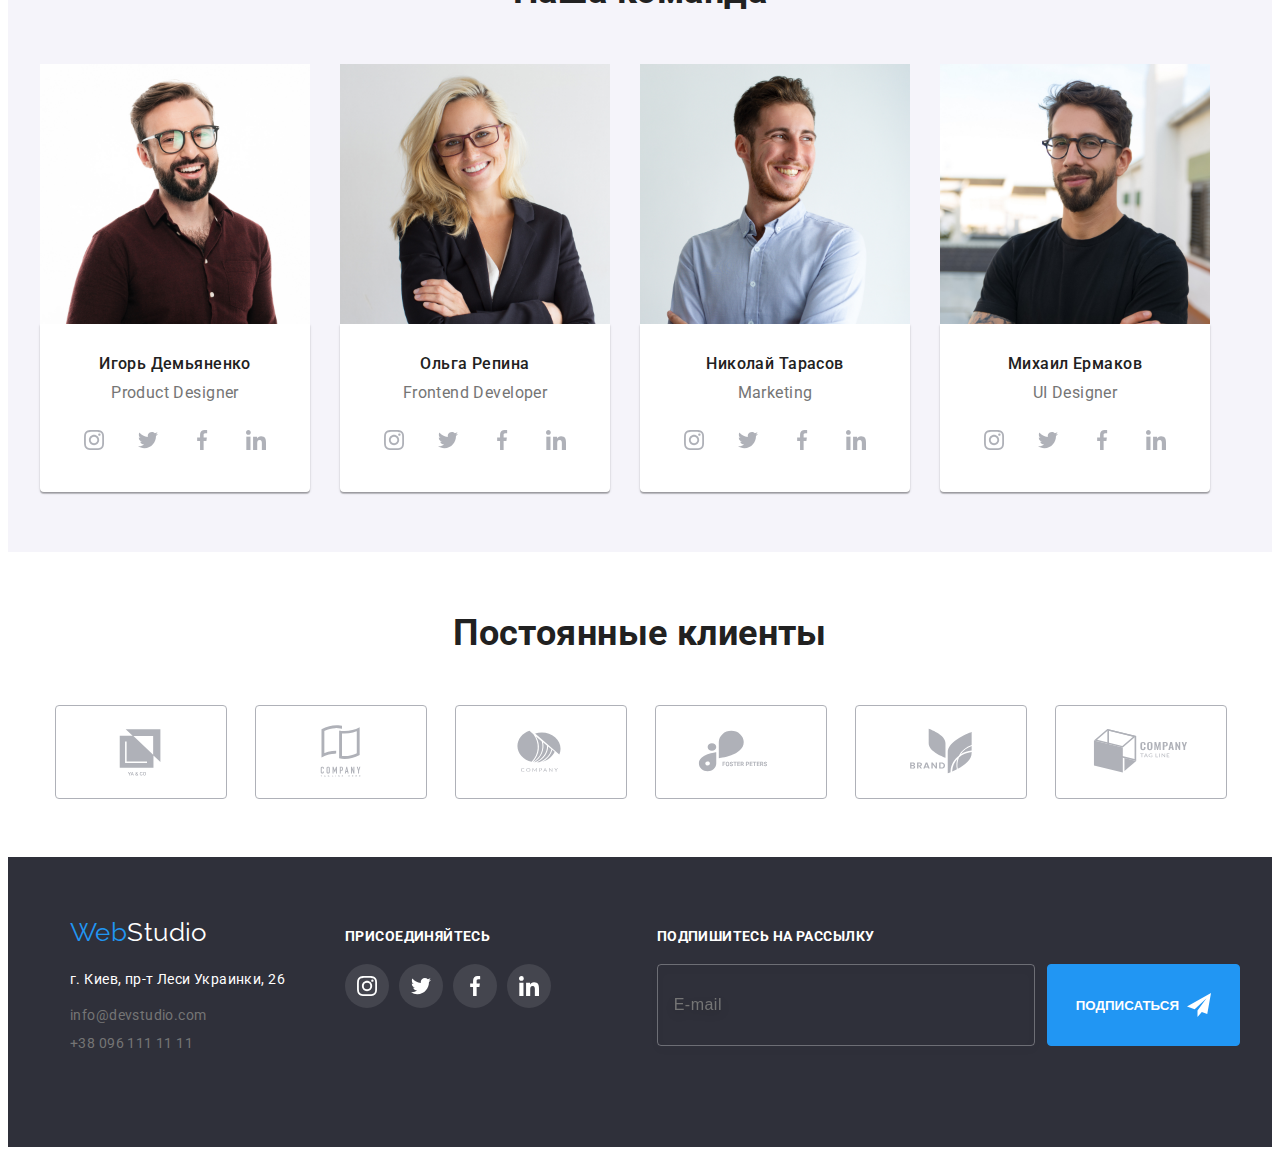
==== commit e3294404: "внесло нове" ====
--- a/index.html
+++ b/index.html
@@ -24,10 +24,9 @@
       <div class="container header__container">
       
         <a href="./index.html" class="logo header__logo link"> <span>Web</span>Studio </a>
-        <button class="menu-btn is-open" type="button" data-menu-button>
+        <button class="menu-btn" type="button" data-menu-open>
           <svg class="menu-btn__icon" width="40" height="40" aria-label="Переключатель мобильного меню">
             <use class="menu-btn__icon-open" href="./images/icons.svg#menu"></use>
-            <use class="menu-btn__icon-close" href="./images/icons.svg#menu-close"></use>
           </svg>
         </button>
         
@@ -722,11 +721,11 @@
 </div>
 
      <!-- Mobile menu -->
-     <div class="menu-overlay " data-menu>
+     <div class="menu-overlay" data-menu>
       <div class="menu-container">
         <button class="menu-bth" type="button" data-menu-close>
           <svg class="menu-close-bth" width="40" height="40">
-            <use href="./images/icons.svg#menu-"></use>
+            <use class="menu-btn__icon-close" href="./images/icons.svg#menu-close"></use>
           </svg>
         </button>
         <ul class="mobile-nav__list">
--- a/css/main.min.css
+++ b/css/main.min.css
@@ -1 +1 @@
-:root{--primary-text-color: #757575;--title-text-color: #000000;--accent-color: #2196F3;--additional-color: #FFFFFF;--selective-color: #212121;--button-color: #FFFFFF;--button-bg-color: #2196F3;--footer-bg-color: #2F303A;--button-portfolio-bg-color: #F5F4FA;--primary-br-color: #ffffff;--secondary-bg-color: #E5E5E5}.visually-hidden{-webkit-appearance:none;-moz-appearance:none;appearance:none}.backdrop{position:fixed;top:0;left:0;width:100%;height:100%;z-index:100;background-color:rgba(0,0,0,.2);opacity:1;-webkit-transition:opacity 250ms cubic-bezier(0.4, 0, 0.2, 1);transition:opacity 250ms cubic-bezier(0.4, 0, 0.2, 1)}.backdrop.is-hidden{visibility:hidden;opacity:0;pointer-events:none}.backdrop.is-hidden.modal{-webkit-transform:translate(-50%, -50%) scale(0.9);transform:translate(-50%, -50%) scale(0.9)}body{font-family:Roboto,sans-serif;letter-spacing:.03em;font-size:14px;color:var(--primary-text-color)}ul{list-style:none;margin:0;padding:0}h1,h2,h3,h4,h5,h6,p{margin:0}span{font-size:26px;line-height:1.2;color:var(--accent-color)}.card-set{background-color:var(--additional-color);border-radius:0px 0px 4px 4px;padding-top:30px;padding-bottom:30px;-webkit-box-shadow:0px 1px 3px rgba(0,0,0,.12),0px 1px 1px rgba(0,0,0,.14),0px 2px 1px rgba(0,0,0,.2);box-shadow:0px 1px 3px rgba(0,0,0,.12),0px 1px 1px rgba(0,0,0,.14),0px 2px 1px rgba(0,0,0,.2)}.container{margin-left:auto;margin-right:auto;padding-left:15px;padding-right:15px}@media screen and (min-width: 480px){.container{width:480px}}@media screen and (min-width: 768px){.container{width:738px}}@media screen and (min-width: 1200px){.container{width:1200px}}.contacts-container{display:-webkit-box;display:-ms-flexbox;display:flex;-webkit-box-align:baseline;-ms-flex-align:baseline;align-items:baseline}@media screen and (min-width: 480px)and (max-width: 767px){.contacts-container{-ms-flex-wrap:wrap;flex-wrap:wrap}}@media screen and (min-width: 1200px){.contacts-container{-ms-flex-wrap:nowrap;flex-wrap:nowrap;width:1200px}}.container .flex{display:-webkit-box;display:-ms-flexbox;display:flex;-ms-flex-wrap:wrap;flex-wrap:wrap;gap:30px}.section{padding-top:94px;padding-bottom:94px}@media screen and (min-width: 480px){.section{padding-top:60px;padding-bottom:60px}}@media screen and (min-width: 768px){.section{padding-top:60px;padding-bottom:60px}}.hero__title{margin-top:0;margin-bottom:30px;font-weight:900;text-transform:uppercase;letter-spacing:.06em;color:var(--additional-color)}@media screen and (min-width: 480px){.hero__title{line-height:1.6;font-size:26px}}@media screen and (min-width: 768px){.hero__title{line-height:1.6;font-size:26px}}@media screen and (min-width: 1200px){.hero__title{font-size:44px;line-height:1.4}}.form__title{display:block;margin-bottom:12px;font-size:20px;line-height:1.15;text-align:center;color:#212121}.feature__title{font-weight:700;font-size:14px;line-height:1.14;text-transform:uppercase;margin-bottom:10px;color:var(--selective-color)}.work__title{font-weight:700;font-size:36px;line-height:1.2;text-align:center;color:var(--selective-color);margin-bottom:50px}.work__section-title{font-weight:700;font-size:14px;line-height:1.1428571429;text-align:center;letter-spacing:.03em;text-transform:uppercase;color:#fff}.team__title{font-weight:700;font-size:36px;line-height:1.2;text-align:center;color:var(--selective-color);margin-bottom:50px}@media screen and (min-width: 480px){.team__title{font-size:28px}}@media screen and (min-width: 768px){.team__title{font-size:36px}}.clients__title{font-weight:700;font-size:36px;line-height:1.2;text-align:center;color:var(--selective-color);margin-bottom:50px}.footer__title{font-size:14px;line-height:16px;letter-spacing:.03em;text-transform:uppercase;margin-bottom:20px;color:#fff}@media screen and (min-width: 480px){.footer__title{text-align:center}}@media screen and (min-width: 1200px){.footer__title{width:1200px}}.hero__button{border:none;border-radius:4px;padding:10px 32px;min-width:200px;text-align:center;font-family:inherit;cursor:pointer;font-weight:700;font-size:16px;line-height:1.88;letter-spacing:.06em;color:var(--button-color);background-color:var(--button-bg-color);-webkit-transition:color 250ms cubic-bezier(0.4, 0, 0.2, 1),background-color 250ms cubic-bezier(0.4, 0, 0.2, 1);transition:color 250ms cubic-bezier(0.4, 0, 0.2, 1),background-color 250ms cubic-bezier(0.4, 0, 0.2, 1)}.button__close{position:absolute;top:8px;right:8px;display:-webkit-box;display:-ms-flexbox;display:flex;border:none;-webkit-box-align:center;-ms-flex-align:center;align-items:center;-webkit-box-pack:center;-ms-flex-pack:center;justify-content:center;border-radius:50%;background-color:#fff;outline:1px solid rgba(0,0,0,.1);height:30px;width:30px;cursor:pointer}.button__portfolio{border:1px solid rgba(0,0,0,0);display:inline-block;border-radius:4px;padding:6px 22px;text-align:center;font-family:inherit;cursor:pointer;font-weight:500;font-size:16px;line-height:1.6;color:var(--selective-color);background-color:var(--button-portfolio-bg-color);-webkit-transition:color 250ms cubic-bezier(0.4, 0, 0.2, 1),background-color 250ms cubic-bezier(0.4, 0, 0.2, 1),-webkit-box-shadow 250ms cubic-bezier(0.4, 0, 0.2, 1);transition:color 250ms cubic-bezier(0.4, 0, 0.2, 1),background-color 250ms cubic-bezier(0.4, 0, 0.2, 1),-webkit-box-shadow 250ms cubic-bezier(0.4, 0, 0.2, 1);transition:color 250ms cubic-bezier(0.4, 0, 0.2, 1),background-color 250ms cubic-bezier(0.4, 0, 0.2, 1),box-shadow 250ms cubic-bezier(0.4, 0, 0.2, 1);transition:color 250ms cubic-bezier(0.4, 0, 0.2, 1),background-color 250ms cubic-bezier(0.4, 0, 0.2, 1),box-shadow 250ms cubic-bezier(0.4, 0, 0.2, 1),-webkit-box-shadow 250ms cubic-bezier(0.4, 0, 0.2, 1)}.button__portfolio:hover,.button__portfolio:focus{color:var(--additional-color);background-color:var(--accent-color);-webkit-box-shadow:0px 1px 3px rgba(0,0,0,.12),0px 1px 1px rgba(0,0,0,.14),0px 2px 1px rgba(0,0,0,.2);box-shadow:0px 1px 3px rgba(0,0,0,.12),0px 1px 1px rgba(0,0,0,.14),0px 2px 1px rgba(0,0,0,.2)}.basic__bth-link{display:-webkit-inline-box;display:-ms-inline-flexbox;display:inline-flex;-webkit-box-align:center;-ms-flex-align:center;align-items:center;-webkit-box-pack:center;-ms-flex-pack:center;justify-content:center;padding:10px 52px;margin-top:30px;background-color:#2196f3;-webkit-box-shadow:0px 4px 4px rgba(0,0,0,.15);box-shadow:0px 4px 4px rgba(0,0,0,.15);border-radius:4px;cursor:pointer;border:none;color:#fff;font-weight:700;font-size:16px;line-height:1.9}.basic__bth-link--:hover,.basic__bth-link--:focus{background-color:#188ce8}.basic__bth-link--link{-webkit-transition:color 250ms cubic-bezier(0.4, 0, 0.2, 1),baground-color 250ms cubic-bezier(0.4, 0, 0.2, 1),-webkit-box-shadow 250ms cubic-bezier(0.4, 0, 0.2, 1);transition:color 250ms cubic-bezier(0.4, 0, 0.2, 1),baground-color 250ms cubic-bezier(0.4, 0, 0.2, 1),-webkit-box-shadow 250ms cubic-bezier(0.4, 0, 0.2, 1);transition:color 250ms cubic-bezier(0.4, 0, 0.2, 1),baground-color 250ms cubic-bezier(0.4, 0, 0.2, 1),box-shadow 250ms cubic-bezier(0.4, 0, 0.2, 1);transition:color 250ms cubic-bezier(0.4, 0, 0.2, 1),baground-color 250ms cubic-bezier(0.4, 0, 0.2, 1),box-shadow 250ms cubic-bezier(0.4, 0, 0.2, 1),-webkit-box-shadow 250ms cubic-bezier(0.4, 0, 0.2, 1)}.footer__basic-bth{display:-webkit-inline-box;display:-ms-inline-flexbox;display:inline-flex;-webkit-box-align:center;-ms-flex-align:center;align-items:center;gap:8px;padding:10px 28px;min-height:50px;color:#fff;font-weight:700;text-transform:uppercase;background-color:#2196f3;border:1px solid #2196f3;border-radius:4px;cursor:pointer}.modal{position:absolute;top:50%;left:50%;-webkit-transform:translate(-50%, -50%);transform:translate(-50%, -50%);padding:40px;min-width:528px;min-height:581px;border-radius:4px;-webkit-box-shadow:0px 1px 3px rgba(0,0,0,.12),0px 1px 1px rgba(0,0,0,.14),0px 2px 1px rgba(0,0,0,.2);box-shadow:0px 1px 3px rgba(0,0,0,.12),0px 1px 1px rgba(0,0,0,.14),0px 2px 1px rgba(0,0,0,.2);background-color:#fff;opacity:1;scale:1;-webkit-transition:-webkit-transform 250ms cubic-bezier(0.4, 0, 0.2, 1);transition:-webkit-transform 250ms cubic-bezier(0.4, 0, 0.2, 1);transition:transform 250ms cubic-bezier(0.4, 0, 0.2, 1);transition:transform 250ms cubic-bezier(0.4, 0, 0.2, 1), -webkit-transform 250ms cubic-bezier(0.4, 0, 0.2, 1);visibility:visible}.modal__form{text-align:center}.register__group{margin-bottom:20px}.modal__form-group{position:relative;display:block}.modal__form-group:not(:last-child){margin-bottom:10px}.modal__form-input{width:100%;padding:12px;padding-left:39px;color:#000;border:1px solid rgba(33,33,33,.2);outline:rgba(0,0,0,0);-webkit-transition:border-color 250ms cubic-bezier(0.4, 0, 0.2, 1);transition:border-color 250ms cubic-bezier(0.4, 0, 0.2, 1);border-radius:4px}.modal__form-input:hover,.modal__form-input:focus{border-color:var(--accent-color)}.user__comment{resize:none;padding:12px 16px;height:120px}.user__comment{width:100%;padding:12px;padding-left:39px;color:#000;border:1px solid rgba(33,33,33,.2);outline:rgba(0,0,0,0);-webkit-transition:border-color 250ms cubic-bezier(0.4, 0, 0.2, 1);transition:border-color 250ms cubic-bezier(0.4, 0, 0.2, 1);border-radius:4px}.user__comment:hover,.user__comment:focus{border-color:var(--accent-color)}.modal__form-label{display:block;padding-left:2px;margin-bottom:4px;text-align:left;font-size:12px;line-height:1.1666666667;letter-spacing:.01em;font-family:Roboto;font-style:Regular;color:var(--primary-text-color)}.modal__icon{position:absolute;top:29px;left:10px;-webkit-transition:fill 250ms cubic-bezier(0.4, 0, 0.2, 1);transition:fill 250ms cubic-bezier(0.4, 0, 0.2, 1)}.modal__form-input:hover+.modal__icon,.modal__form-input:focus+.modal__icon{fill:var(--accent-color)}.agreement__group{display:-webkit-box;display:-ms-flexbox;display:flex;-webkit-box-align:center;-ms-flex-align:center;align-items:center;-webkit-box-pack:center;-ms-flex-pack:center;justify-content:center;gap:8px;margin-bottom:20px}.agreement__text{color:var(--primary-text-color);font-size:14px;line-height:1.71;letter-spacing:.03em}.agreement__link{color:var(--accent-color)}.checkbox{display:-webkit-box;display:-ms-flexbox;display:flex;-webkit-box-pack:center;-ms-flex-pack:center;justify-content:center}.checkbox:hover,.checkbox:focus{fill:var(--accent-color)}.agreement__form-group{display:-webkit-box;display:-ms-flexbox;display:flex;-webkit-box-align:center;-ms-flex-align:center;align-items:center;-webkit-box-pack:center;-ms-flex-pack:center;justify-content:center;gap:7px}.agreement__icon-check{border-radius:2px;opacity:0;position:absolute;-webkit-transition:opacity 250ms cubic-bezier(0.4, 0, 0.2, 1);transition:opacity 250ms cubic-bezier(0.4, 0, 0.2, 1);opacity:0}.agreement__check:checked+.agreement__icon .agreement__icon-check{opacity:1}.agreement__check:checked+.agreement__icon .agreement__icon-uncheck{opacity:0}.menu-btn{margin-left:auto;display:-webkit-box;display:-ms-flexbox;display:flex;-webkit-box-pack:center;-ms-flex-pack:center;justify-content:center;-webkit-box-align:center;-ms-flex-align:center;align-items:center;padding:0;width:40px;height:40px;cursor:pointer;z-index:99;background-color:rgba(0,0,0,0);border:rgba(0,0,0,0);outline:rgba(0,0,0,0)}.menu-btn:hover,.menu-btn:focus{fill:#2196f3}.menu-btn__icon-open{opacity:1;width:24px;height:16px}.menu-btn__icon-close{opacity:0}.menu-btn.is-open .menu-btn__icon-close{opacity:1;display:none}.menu-overlay.is-open{opacity:1;pointer-events:initial;visibility:visible}@media screen and (min-width: 480px){.menu-overlay.is-open{width:480px;display:-webkit-box;display:-ms-flexbox;display:flex}}@media screen and (min-width: 768px){.menu-overlay.is-open{width:738px;display:none}}@media screen and (min-width: 1200px){.menu-overlay.is-open{width:1200px;display:none}}.menu-overlay{position:fixed;top:0;left:0;background-color:rgba(0,0,0,.2);width:100%;height:100%;z-index:100%;opacity:0;pointer-events:none;visibility:hidden}.menu-container{display:-webkit-box;display:-ms-flexbox;display:flex;-webkit-box-orient:vertical;-webkit-box-direction:normal;-ms-flex-direction:column;flex-direction:column;width:100%;height:100%;background-color:#fff;padding-top:48px;padding-right:40px;padding-left:40px;padding-bottom:48px;-webkit-transform:translateX(100%);transform:translateX(100%);-webkit-transition:-webkit-transform 250ms cubic-bezier(0.4, 0, 0.2, 1);transition:-webkit-transform 250ms cubic-bezier(0.4, 0, 0.2, 1);transition:transform 250ms cubic-bezier(0.4, 0, 0.2, 1);transition:transform 250ms cubic-bezier(0.4, 0, 0.2, 1), -webkit-transform 250ms cubic-bezier(0.4, 0, 0.2, 1)}.menu-overlay.is-open .menu-container{-webkit-transform:translateX(0);transform:translateX(0)}.menu-bth{position:absolute;width:40px;height:40px;padding:0;display:-webkit-inline-box;display:-ms-inline-flexbox;display:inline-flex;-webkit-box-align:center;-ms-flex-align:center;align-items:center;-webkit-box-pack:center;-ms-flex-pack:center;justify-content:center;background-color:rgba(0,0,0,0);border:none;cursor:pointer;top:21px;right:21px}.mobile-nav__list{padding-left:0;margin-top:0;margin-bottom:0;list-style:none}.mobile-nav__item{margin-bottom:32px;font-style:normal;font-weight:500;font-size:40px;line-height:1.17;letter-spacing:.02em;text-decoration:none}.mobile-nav__link{color:#212121;text-decoration:none}.mobile-nav__link.current{color:#2196f3;position:relative}.menu-contacts{display:-webkit-box;display:-ms-flexbox;display:flex;-webkit-box-orient:vertical;-webkit-box-direction:normal;-ms-flex-direction:column;flex-direction:column;gap:32px}.menu-phone{margin-bottom:30px}.menu-phone-link{font-style:normal;font-weight:500;font-size:34px;line-height:1.2;letter-spacing:.02em;text-decoration:none;color:#2196f3}.menu-mail{margin-bottom:64px}.menu-mail-link{font-style:normal;font-weight:500;font-size:24px;line-height:1.1;letter-spacing:.02em;text-decoration:none;color:#757575}.mobile-social-list{display:-webkit-box;display:-ms-flexbox;display:flex;-ms-flex-wrap:wrap;flex-wrap:wrap;font-size:18px;font-weight:500;line-height:1.2;letter-spacing:.02em;text-align:left;gap:10px}.mobile-social-item{margin-right:10px;margin-top:10px}.mobile-socials-link{display:block;padding-right:10px;border-right:1px solid rgba(33,33,33,.2);text-decoration:none;color:#2196f3}.mobile-menu__grop{margin-top:auto}.header{border-bottom:1px solid #ececec}@media screen and (max-width: 767px){.header{padding:10px 0}}.header__container{display:-webkit-box;display:-ms-flexbox;display:flex;-webkit-box-align:center;-ms-flex-align:center;align-items:center}.header__logo{font-family:Raleway,cursive;font-size:26px;line-height:1.2px;color:var(--title-text-color);text-decoration:none}@media screen and (min-width: 768px){.menu-btn{display:none}}.nav{-webkit-box-align:center;-ms-flex-align:center;align-items:center}@media screen and (min-width: 480px){.nav{display:none}}@media screen and (min-width: 768px){.nav{display:-webkit-box;display:-ms-flexbox;display:flex}}@media screen and (min-width: 1200px){.nav{width:1200px;display:-webkit-box;display:-ms-flexbox;display:flex}}.nav-site{display:-webkit-box;display:-ms-flexbox;display:flex;margin-left:93px}.nav__item{margin-right:50px}.nav__item:last-child{margin-right:0}.nav__link{display:block;padding-top:32px;padding-bottom:32px;font-weight:500;font-size:14px;line-height:1.14;color:var(--selective-color);text-decoration:none;-webkit-transition:color 250ms cubic-bezier(0.4, 0, 0.2, 1);transition:color 250ms cubic-bezier(0.4, 0, 0.2, 1)}.nav__link:hover,.nav__link:focus{color:var(--accent-color)}.nav__link--current{position:relative;color:var(--accent-color)}.nav__link--current::after{content:"";display:block;width:100%;height:4px;background-color:var(--accent-color);border-radius:2px;position:absolute;left:0;bottom:0}.nav-auth{-webkit-box-align:center;-ms-flex-align:center;align-items:center;-webkit-box-pack:center;-ms-flex-pack:center;justify-content:center;margin-left:auto;gap:50px}@media screen and (max-width: 767px){.nav-auth{display:none}}@media screen and (min-width: 1200px){.nav-auth{width:1200px;display:-webkit-box;display:-ms-flexbox;display:flex}}.nav__contacts:last-child{margin-right:0}.nav__contacts-link{display:-webkit-box;display:-ms-flexbox;display:flex;-webkit-box-align:center;-ms-flex-align:center;align-items:center;font-weight:500;font-size:14px;line-height:1.14;color:var(--primary-text-color);text-decoration:none;-webkit-transition:color 250ms cubic-bezier(0.4, 0, 0.2, 1);transition:color 250ms cubic-bezier(0.4, 0, 0.2, 1);margin-bottom:10px;margin-right:84px}.nav__contacts-link:hover,.nav__contacts-link:focus{color:var(--accent-color)}.nav__contact-icon{margin-right:10px;fill:#757575}.nav__contacts:hover .nav__contact-icon,.nav__contacts:focus .nav__contact-icon{fill:var(--accent-color)}.hero{text-align:center;background-color:#2f303a;max-width:1600px;margin-left:auto;margin-right:auto;outline:1px solid #000;background-image:-webkit-gradient(linear, left top, right top, from(rgba(47, 48, 58, 0.4)), to(rgba(47, 48, 58, 0.4))),url("../images/juniors.jpg");background-image:linear-gradient(to right, rgba(47, 48, 58, 0.4), rgba(47, 48, 58, 0.4)),url("../images/juniors.jpg");background-size:cover;background-repeat:no-repeat;background-position:center}@media screen and (min-width: 480px){.hero{padding-top:118px;padding-bottom:118px}}@media screen and (min-width: 768px){.hero{padding-top:118px;padding-bottom:118px}}@media screen and (min-width: 1200px){.hero{padding-top:200px;padding-bottom:200px}}.feature{padding-bottom:60px;padding-top:60px}.feature__list{display:-webkit-box;display:-ms-flexbox;display:flex;gap:30px}.feature__list .list__item{width:270px}@media screen and (min-width: 480px){.feature__list{-webkit-box-orient:vertical;-webkit-box-direction:normal;-ms-flex-direction:column;flex-direction:column}}@media screen and (min-width: 1200px){.feature__list{width:1200px;-webkit-box-orient:horizontal;-webkit-box-direction:normal;-ms-flex-direction:row;flex-direction:row}}.feature__text{line-height:1.71;line-height:24px;font-weight:400}.feature__icon{width:70px;height:70px;margin:auto}.feature__item{display:block;height:120px;background-repeat:no-repeat;background-position:center;margin-bottom:30px}@media screen and (width: 480px){.feature__item{width:450px;display:-webkit-box;display:-ms-flexbox;display:flex}}@media screen and (width: 768px){.feature__item{-ms-flex-preferred-size:calc((100% - 30px)/2);flex-basis:calc((100% - 30px)/2);width:354px}}@media screen and (width: 1200px){.feature__item{width:270px}}.feature__item-icon{display:-webkit-box;display:-ms-flexbox;display:flex;-webkit-box-align:center;-ms-flex-align:center;align-items:center;-webkit-box-pack:center;-ms-flex-pack:center;justify-content:center;gap:30px;margin-bottom:30px;background-color:#f5f4fa;width:100%;height:120px;border-radius:4px}.work{padding-bottom:0}@media screen and (min-width: 480px){.work{display:none}}@media screen and (min-width: 768px){.work{display:none}}@media screen and (min-width: 1200px){.work{display:-webkit-box;display:-ms-flexbox;display:flex}}.work__list{display:-webkit-box;display:-ms-flexbox;display:flex}.work__item{position:relative}.work__item:not(:last-child){margin-right:30px}.work__section-img{position:absolute;bottom:0;left:0;padding:27px 10px;width:100%;background-color:rgba(47,48,58,.8)}.team{background-color:#f5f4fa}.team__list{display:-webkit-box;display:-ms-flexbox;display:flex;gap:30px}@media screen and (min-width: 480px){.team__list{-ms-flex-wrap:wrap;flex-wrap:wrap}}@media screen and (min-width: 768px){.team__list{-ms-flex-wrap:wrap;flex-wrap:wrap}}@media screen and (min-width: 1200px){.team__list{width:270px;-ms-flex-wrap:nowrap;flex-wrap:nowrap}}.team__junior{text-align:center}.team__junior:last-child{margin-right:0}@media screen and (min-width: 480px){.team__junior{width:450px}}@media screen and (min-width: 768px){.team__junior{width:354px}}@media screen and (min-width: 1200px){.team__junior{width:270px}}.team__icon{display:block}@media screen and (min-width: 480px){.team__icon{width:450px}}@media screen and (min-width: 768px){.team__icon{width:354px}}@media screen and (min-width: 1200px){.team__icon{width:270px}}.team__person{text-align:center;font-weight:500;font-size:16px;line-height:1.2;color:var(--selective-color);margin-bottom:10px}.team__profession{text-align:center;font-size:16px;line-height:1.2;color:var(--primary-text-color);margin-bottom:16px}.socials__list{display:-webkit-box;display:-ms-flexbox;display:flex;-ms-flex-wrap:wrap;flex-wrap:wrap;-webkit-box-align:center;-ms-flex-align:center;align-items:center;-webkit-box-pack:center;-ms-flex-pack:center;justify-content:center;gap:10px}.socials__link{display:-webkit-box;display:-ms-flexbox;display:flex;-webkit-box-align:center;-ms-flex-align:center;align-items:center;-webkit-box-pack:center;-ms-flex-pack:center;justify-content:center;width:44px;height:44px;background-color:#fff;border-radius:50%;-webkit-transition:background-color 250ms cubic-bezier(0.4, 0, 0.2, 1);transition:background-color 250ms cubic-bezier(0.4, 0, 0.2, 1)}.socials__link:hover{background-color:#2196f3}.socials__icon{fill:#afb1b8;-webkit-transition:fill 250ms cubic-bezier(0.4, 0, 0.2, 1);transition:fill 250ms cubic-bezier(0.4, 0, 0.2, 1)}.socials__link:hover .socials__icon{fill:#fff}.clients{background-color:#fff}.clients__list{-webkit-box-align:center;-ms-flex-align:center;align-items:center;gap:30px}@media screen and (min-width: 480px){.clients__list{-ms-flex-wrap:wrap;flex-wrap:wrap;display:-webkit-box;display:-ms-flexbox;display:flex;text-align:center;-webkit-box-pack:center;-ms-flex-pack:center;justify-content:center}}@media screen and (min-width: 768px){.clients__list{width:738px;-ms-flex-wrap:wrap;flex-wrap:wrap}}@media screen and (min-width: 1200px){.clients__list{width:1200px;display:-webkit-box;display:-ms-flexbox;display:flex}}.clients__link{display:-webkit-box;display:-ms-flexbox;display:flex;-webkit-box-align:center;-ms-flex-align:center;align-items:center;-webkit-box-pack:center;-ms-flex-pack:center;justify-content:center;border:1px solid #afb1b8;border-radius:4px;width:100%;height:100%}.clients__link:hover,.clients__link:focus{border:1px solid var(--button-bg-color)}.clients__item{width:170px;height:92px}.clients__icon{fill:#afb1b8;width:106px;height:60px;-webkit-transition:fill 250ms cubic-bezier(0.4, 0, 0.2, 1);transition:fill 250ms cubic-bezier(0.4, 0, 0.2, 1)}.clients__link:hover .clients__icon,.clients__link:focus .clients__icon{fill:var(--accent-color)}.footer{padding:60px 0;background-color:var(--footer-bg-color)}@media screen and (min-width: 480px){.footer{text-align:center;-webkit-box-pack:center;-ms-flex-pack:center;justify-content:center}}@media screen and (min-width: 768px){.footer{text-align:center;-webkit-box-pack:center;-ms-flex-pack:center;justify-content:center}}@media screen and (min-width: 1200px){.footer{text-align:left;-webkit-box-pack:left;-ms-flex-pack:left;justify-content:left}}.logo__two{font-family:Raleway,cursive;font-size:26px;line-height:1.2;color:var(--additional-color);text-decoration:none}@media screen and (min-width: 480px){.logo__two{text-align:center;-webkit-box-pack:center;-ms-flex-pack:center;justify-content:center}}@media screen and (min-width: 768px){.logo__two{text-align:center;-webkit-box-pack:center;-ms-flex-pack:center;justify-content:center}}@media screen and (min-width: 1200px){.logo__two{text-align:left;-webkit-box-pack:left;-ms-flex-pack:left;justify-content:left}}.footer__address-list{margin-top:20px;margin-bottom:9px;font-style:normal;line-height:1.71;color:var(--additional-color)}.footer__separator-item{font-weight:400;font-size:14px;line-height:2;color:var(--primary-text-color);text-decoration:none;-webkit-transition:color 250ms cubic-bezier(0.4, 0, 0.2, 1);transition:color 250ms cubic-bezier(0.4, 0, 0.2, 1)}.footer__separator-item:hover,.footer__separator-item:focus{color:var(--accent-color)}.footer__separator:not(:last-child){margin-bottom:9px}.footer__right--block{margin-left:70px}.footer__social-list{display:-webkit-box;display:-ms-flexbox;display:flex;-webkit-box-align:center;-ms-flex-align:center;align-items:center;-webkit-box-pack:center;-ms-flex-pack:center;justify-content:center;gap:10px;fill:#fff}@media screen and (min-width: 480px){.footer__social-list{margin-bottom:30px}}.footer__social-link{display:-webkit-box;display:-ms-flexbox;display:flex;text-align:center;-webkit-box-align:center;-ms-flex-align:center;align-items:center;-webkit-box-pack:center;-ms-flex-pack:center;justify-content:center;width:44px;height:44px;color:var(--additional-color);background-color:rgba(255,255,255,.1);border-radius:50%;-webkit-transition:background-color 250ms cubic-bezier(0.4, 0, 0.2, 1),fill 250ms cubic-bezier(0.4, 0, 0.2, 1);transition:background-color 250ms cubic-bezier(0.4, 0, 0.2, 1),fill 250ms cubic-bezier(0.4, 0, 0.2, 1)}.footer__social-link:hover,.footer__social-link:focus{background-color:var(--accent-color)}.footer__social-link:hover:hover .socials__icon,.footer__social-link:focus:hover .socials__icon{fill:#fff}.footer__subscription{margin-left:auto}.footer__slogan{font-size:14px;line-height:16px;letter-spacing:.03em;text-transform:uppercase;margin-bottom:20px;color:#fff}@media screen and (min-width: 480px)and (max-width: 767px){.footer__slogan{text-align:center;-webkit-box-pack:center;-ms-flex-pack:center;justify-content:center;display:-webkit-box;display:-ms-flexbox;display:flex;-ms-flex-wrap:wrap;flex-wrap:wrap}}.footer__user-name{width:358px;height:50px;padding-top:15px;padding-bottom:15px;padding-left:16px;margin-right:auto;border-radius:4px;border:1px solid rgba(255,255,255,.3);-webkit-filter:drop-shadow(0px 4px 4px rgba(0, 0, 0, 0.15));filter:drop-shadow(0px 4px 4px rgba(0, 0, 0, 0.15));background-color:rgba(0,0,0,0)}.footer__user-name[placeholder]{outline:rgba(0,0,0,0);font-size:16px;line-height:1.25;letter-spacing:.03em;color:rgba(255,255,255,.6)}@media screen and (min-width: 480px){.footer__user-name{width:450px}}@media screen and (min-width: 768px){.footer__user-name{width:450px}}@media screen and (min-width: 1200px){.footer__user-name{width:358px}}.footer__form{display:-webkit-box;display:-ms-flexbox;display:flex;gap:12px}@media screen and (min-width: 480px){.footer__form{width:480px;-webkit-box-orient:vertical;-webkit-box-direction:normal;-ms-flex-direction:column;flex-direction:column;-webkit-box-align:center;-ms-flex-align:center;align-items:center;-webkit-box-pack:center;-ms-flex-pack:center;justify-content:center}}@media screen and (min-width: 768px){.footer__form{width:738px;-webkit-box-orient:vertical;-webkit-box-direction:normal;-ms-flex-direction:column;flex-direction:column;-webkit-box-align:center;-ms-flex-align:center;align-items:center;-webkit-box-pack:center;-ms-flex-pack:center;justify-content:center}}.tack{display:-webkit-box;display:-ms-flexbox;display:flex;-ms-flex-wrap:wrap;flex-wrap:wrap;-webkit-box-align:baseline;-ms-flex-align:baseline;align-items:baseline;gap:8px;margin-bottom:50px}@media screen and (min-width: 768px){.tack{-webkit-box-pack:center;-ms-flex-pack:center;justify-content:center}}@media screen and (min-width: 1200px){.tack{-webkit-box-pack:center;-ms-flex-pack:center;justify-content:center}}.flex__line:hover{-webkit-box-shadow:0px 1px 1px rgba(0,0,0,.12),0px 4px 4px rgba(0,0,0,.06),1px 4px 6px rgba(0,0,0,.16);box-shadow:0px 1px 1px rgba(0,0,0,.12),0px 4px 4px rgba(0,0,0,.06),1px 4px 6px rgba(0,0,0,.16)}@media screen and (min-width: 768px){.flex__line{width:354px}}@media screen and (min-width: 1200px){.flex__line{width:370px}}.flex__product-thumb{position:relative;overflow:hidden}.flex__product-actions{top:0;left:0;width:100%;height:100%;position:absolute;-webkit-transform:translateY(100%);transform:translateY(100%);-webkit-transition:-webkit-transform 250ms cubic-bezier(0.4, 0, 0.2, 1);transition:-webkit-transform 250ms cubic-bezier(0.4, 0, 0.2, 1);transition:transform 250ms cubic-bezier(0.4, 0, 0.2, 1);transition:transform 250ms cubic-bezier(0.4, 0, 0.2, 1), -webkit-transform 250ms cubic-bezier(0.4, 0, 0.2, 1);background-color:rgba(33,150,243,.9)}.flex__line:hover .flex__product-actions{-webkit-transform:translateY(0);transform:translateY(0)}.flex__product-text{font-weight:400;font-size:18px;line-height:1.56;padding:63px 24px;letter-spacing:.03em;color:#fff}.flex__line:hover .flex__product-text,.flex__line:focus .flex__product-text{-webkit-transform:translateY(0);transform:translateY(0)}.flex__line-wrap{padding:20px 24px;border:1px solid #eee;border-top:none}.flex__point{font-weight:700;font-size:18px;line-height:2;letter-spacing:.06em;color:var(--selective-color)}.flex__article{font-size:16px;line-height:1.9;color:var(--primary-text-color)}/*# sourceMappingURL=main.min.css.map */+:root{--primary-text-color: #757575;--title-text-color: #000000;--accent-color: #2196F3;--additional-color: #FFFFFF;--selective-color: #212121;--button-color: #FFFFFF;--button-bg-color: #2196F3;--footer-bg-color: #2F303A;--button-portfolio-bg-color: #F5F4FA;--primary-br-color: #ffffff;--secondary-bg-color: #E5E5E5}.visually-hidden{-webkit-appearance:none;-moz-appearance:none;appearance:none}.backdrop{position:fixed;top:0;left:0;width:100%;height:100%;z-index:100;background-color:rgba(0,0,0,.2);opacity:1;-webkit-transition:opacity 250ms cubic-bezier(0.4, 0, 0.2, 1);transition:opacity 250ms cubic-bezier(0.4, 0, 0.2, 1)}.backdrop.is-hidden{visibility:hidden;opacity:0;pointer-events:none}.backdrop.is-hidden.modal{-webkit-transform:translate(-50%, -50%) scale(0.9);transform:translate(-50%, -50%) scale(0.9)}body{font-family:Roboto,sans-serif;letter-spacing:.03em;font-size:14px;color:var(--primary-text-color)}ul{list-style:none;margin:0;padding:0}h1,h2,h3,h4,h5,h6,p{margin:0}span{font-size:26px;line-height:1.2;color:var(--accent-color)}.card-set{background-color:var(--additional-color);border-radius:0px 0px 4px 4px;padding-top:30px;padding-bottom:30px;-webkit-box-shadow:0px 1px 3px rgba(0,0,0,.12),0px 1px 1px rgba(0,0,0,.14),0px 2px 1px rgba(0,0,0,.2);box-shadow:0px 1px 3px rgba(0,0,0,.12),0px 1px 1px rgba(0,0,0,.14),0px 2px 1px rgba(0,0,0,.2)}.container{margin-left:auto;margin-right:auto;padding-left:15px;padding-right:15px}@media screen and (min-width: 480px)and (max-width: 767px){.container{width:480px}}@media screen and (min-width: 768px){.container{width:768px}}@media screen and (min-width: 1200px){.container{width:1200px}}.contacts-container{display:-webkit-box;display:-ms-flexbox;display:flex;-webkit-box-align:baseline;-ms-flex-align:baseline;align-items:baseline}@media screen and (min-width: 480px)and (max-width: 767px){.contacts-container{-ms-flex-wrap:wrap;flex-wrap:wrap}}@media screen and (min-width: 768px){.contacts-container{-ms-flex-wrap:wrap;flex-wrap:wrap}}.container .flex{display:-webkit-box;display:-ms-flexbox;display:flex;-ms-flex-wrap:wrap;flex-wrap:wrap;gap:30px}.section{padding-top:94px;padding-bottom:94px}@media screen and (min-width: 480px){.section{padding-top:60px;padding-bottom:60px}}@media screen and (min-width: 768px){.section{padding-top:60px;padding-bottom:60px}}.hero__title{margin-top:0;margin-bottom:30px;font-weight:900;text-transform:uppercase;letter-spacing:.06em;color:var(--additional-color)}@media screen and (min-width: 480px){.hero__title{line-height:1.6;font-size:26px}}@media screen and (min-width: 768px){.hero__title{line-height:1.6;font-size:26px}}@media screen and (min-width: 1200px){.hero__title{font-size:44px;line-height:1.4}}.form__title{display:block;margin-bottom:12px;font-size:20px;line-height:1.15;text-align:center;color:#212121}.feature__title{font-weight:700;font-size:14px;line-height:1.14;text-transform:uppercase;margin-bottom:10px;color:var(--selective-color)}@media screen and (max-width: 480px){.feature__title{text-align:center;-webkit-box-pack:center;-ms-flex-pack:center;justify-content:center}}.work__title{font-weight:700;font-size:36px;line-height:1.2;text-align:center;color:var(--selective-color);margin-bottom:50px}.work__section-title{font-weight:700;font-size:14px;line-height:1.1428571429;text-align:center;letter-spacing:.03em;text-transform:uppercase;color:#fff}.team__title{font-weight:700;font-size:36px;line-height:1.2;text-align:center;color:var(--selective-color);margin-bottom:50px}@media screen and (min-width: 480px){.team__title{font-size:28px}}@media screen and (min-width: 768px){.team__title{font-size:36px}}.clients__title{font-weight:700;font-size:36px;line-height:1.2;text-align:center;color:var(--selective-color);margin-bottom:50px}.footer__title{font-size:14px;line-height:16px;letter-spacing:.03em;text-transform:uppercase;margin-bottom:20px;color:#fff}@media screen and (min-width: 480px){.footer__title{margin-left:60px}}.hero__button{border:none;border-radius:4px;padding:10px 32px;min-width:200px;text-align:center;font-family:inherit;cursor:pointer;font-weight:700;font-size:16px;line-height:1.88;letter-spacing:.06em;color:var(--button-color);background-color:var(--button-bg-color);-webkit-transition:color 250ms cubic-bezier(0.4, 0, 0.2, 1),background-color 250ms cubic-bezier(0.4, 0, 0.2, 1);transition:color 250ms cubic-bezier(0.4, 0, 0.2, 1),background-color 250ms cubic-bezier(0.4, 0, 0.2, 1)}.button__close{position:absolute;top:8px;right:8px;display:-webkit-box;display:-ms-flexbox;display:flex;border:none;-webkit-box-align:center;-ms-flex-align:center;align-items:center;-webkit-box-pack:center;-ms-flex-pack:center;justify-content:center;border-radius:50%;background-color:#fff;outline:1px solid rgba(0,0,0,.1);height:30px;width:30px;cursor:pointer}.button__portfolio{border:1px solid rgba(0,0,0,0);display:inline-block;border-radius:4px;padding:6px 22px;text-align:center;font-family:inherit;cursor:pointer;font-weight:500;font-size:16px;line-height:1.6;color:var(--selective-color);background-color:var(--button-portfolio-bg-color);-webkit-transition:color 250ms cubic-bezier(0.4, 0, 0.2, 1),background-color 250ms cubic-bezier(0.4, 0, 0.2, 1),-webkit-box-shadow 250ms cubic-bezier(0.4, 0, 0.2, 1);transition:color 250ms cubic-bezier(0.4, 0, 0.2, 1),background-color 250ms cubic-bezier(0.4, 0, 0.2, 1),-webkit-box-shadow 250ms cubic-bezier(0.4, 0, 0.2, 1);transition:color 250ms cubic-bezier(0.4, 0, 0.2, 1),background-color 250ms cubic-bezier(0.4, 0, 0.2, 1),box-shadow 250ms cubic-bezier(0.4, 0, 0.2, 1);transition:color 250ms cubic-bezier(0.4, 0, 0.2, 1),background-color 250ms cubic-bezier(0.4, 0, 0.2, 1),box-shadow 250ms cubic-bezier(0.4, 0, 0.2, 1),-webkit-box-shadow 250ms cubic-bezier(0.4, 0, 0.2, 1)}.button__portfolio:hover,.button__portfolio:focus{color:var(--additional-color);background-color:var(--accent-color);-webkit-box-shadow:0px 1px 3px rgba(0,0,0,.12),0px 1px 1px rgba(0,0,0,.14),0px 2px 1px rgba(0,0,0,.2);box-shadow:0px 1px 3px rgba(0,0,0,.12),0px 1px 1px rgba(0,0,0,.14),0px 2px 1px rgba(0,0,0,.2)}.basic__bth-link{display:-webkit-inline-box;display:-ms-inline-flexbox;display:inline-flex;-webkit-box-align:center;-ms-flex-align:center;align-items:center;-webkit-box-pack:center;-ms-flex-pack:center;justify-content:center;padding:10px 52px;margin-top:30px;background-color:#2196f3;-webkit-box-shadow:0px 4px 4px rgba(0,0,0,.15);box-shadow:0px 4px 4px rgba(0,0,0,.15);border-radius:4px;cursor:pointer;border:none;color:#fff;font-weight:700;font-size:16px;line-height:1.9}.basic__bth-link--:hover,.basic__bth-link--:focus{background-color:#188ce8}.basic__bth-link--link{-webkit-transition:color 250ms cubic-bezier(0.4, 0, 0.2, 1),baground-color 250ms cubic-bezier(0.4, 0, 0.2, 1),-webkit-box-shadow 250ms cubic-bezier(0.4, 0, 0.2, 1);transition:color 250ms cubic-bezier(0.4, 0, 0.2, 1),baground-color 250ms cubic-bezier(0.4, 0, 0.2, 1),-webkit-box-shadow 250ms cubic-bezier(0.4, 0, 0.2, 1);transition:color 250ms cubic-bezier(0.4, 0, 0.2, 1),baground-color 250ms cubic-bezier(0.4, 0, 0.2, 1),box-shadow 250ms cubic-bezier(0.4, 0, 0.2, 1);transition:color 250ms cubic-bezier(0.4, 0, 0.2, 1),baground-color 250ms cubic-bezier(0.4, 0, 0.2, 1),box-shadow 250ms cubic-bezier(0.4, 0, 0.2, 1),-webkit-box-shadow 250ms cubic-bezier(0.4, 0, 0.2, 1)}.footer__basic-bth{display:-webkit-inline-box;display:-ms-inline-flexbox;display:inline-flex;-webkit-box-align:center;-ms-flex-align:center;align-items:center;gap:8px;padding:10px 28px;min-height:50px;color:#fff;font-weight:700;text-transform:uppercase;background-color:#2196f3;border:1px solid #2196f3;border-radius:4px;cursor:pointer}.modal{position:absolute;top:50%;left:50%;-webkit-transform:translate(-50%, -50%);transform:translate(-50%, -50%);padding:40px;min-width:528px;min-height:581px;border-radius:4px;-webkit-box-shadow:0px 1px 3px rgba(0,0,0,.12),0px 1px 1px rgba(0,0,0,.14),0px 2px 1px rgba(0,0,0,.2);box-shadow:0px 1px 3px rgba(0,0,0,.12),0px 1px 1px rgba(0,0,0,.14),0px 2px 1px rgba(0,0,0,.2);background-color:#fff;opacity:1;scale:1;-webkit-transition:-webkit-transform 250ms cubic-bezier(0.4, 0, 0.2, 1);transition:-webkit-transform 250ms cubic-bezier(0.4, 0, 0.2, 1);transition:transform 250ms cubic-bezier(0.4, 0, 0.2, 1);transition:transform 250ms cubic-bezier(0.4, 0, 0.2, 1), -webkit-transform 250ms cubic-bezier(0.4, 0, 0.2, 1);visibility:visible}.modal__form{text-align:center}.register__group{margin-bottom:20px}.modal__form-group{position:relative;display:block}.modal__form-group:not(:last-child){margin-bottom:10px}.modal__form-input{width:100%;padding:12px;padding-left:39px;color:#000;border:1px solid rgba(33,33,33,.2);outline:rgba(0,0,0,0);-webkit-transition:border-color 250ms cubic-bezier(0.4, 0, 0.2, 1);transition:border-color 250ms cubic-bezier(0.4, 0, 0.2, 1);border-radius:4px}.modal__form-input:hover,.modal__form-input:focus{border-color:var(--accent-color)}.user__comment{resize:none;padding:12px 16px;height:120px}.user__comment{width:100%;padding:12px;padding-left:39px;color:#000;border:1px solid rgba(33,33,33,.2);outline:rgba(0,0,0,0);-webkit-transition:border-color 250ms cubic-bezier(0.4, 0, 0.2, 1);transition:border-color 250ms cubic-bezier(0.4, 0, 0.2, 1);border-radius:4px}.user__comment:hover,.user__comment:focus{border-color:var(--accent-color)}.modal__form-label{display:block;padding-left:2px;margin-bottom:4px;text-align:left;font-size:12px;line-height:1.1666666667;letter-spacing:.01em;font-family:Roboto;font-style:Regular;color:var(--primary-text-color)}.modal__icon{position:absolute;top:29px;left:10px;-webkit-transition:fill 250ms cubic-bezier(0.4, 0, 0.2, 1);transition:fill 250ms cubic-bezier(0.4, 0, 0.2, 1)}.modal__form-input:hover+.modal__icon,.modal__form-input:focus+.modal__icon{fill:var(--accent-color)}.agreement__group{display:-webkit-box;display:-ms-flexbox;display:flex;-webkit-box-align:center;-ms-flex-align:center;align-items:center;-webkit-box-pack:center;-ms-flex-pack:center;justify-content:center;gap:8px;margin-bottom:20px}.agreement__text{color:var(--primary-text-color);font-size:14px;line-height:1.71;letter-spacing:.03em}.agreement__link{color:var(--accent-color)}.checkbox{display:-webkit-box;display:-ms-flexbox;display:flex;-webkit-box-pack:center;-ms-flex-pack:center;justify-content:center}.checkbox:hover,.checkbox:focus{fill:var(--accent-color)}.agreement__form-group{display:-webkit-box;display:-ms-flexbox;display:flex;-webkit-box-align:center;-ms-flex-align:center;align-items:center;-webkit-box-pack:center;-ms-flex-pack:center;justify-content:center;gap:7px}.agreement__icon-check{border-radius:2px;opacity:0;position:absolute;-webkit-transition:opacity 250ms cubic-bezier(0.4, 0, 0.2, 1);transition:opacity 250ms cubic-bezier(0.4, 0, 0.2, 1);opacity:0}.agreement__check:checked+.agreement__icon .agreement__icon-check{opacity:1}.agreement__check:checked+.agreement__icon .agreement__icon-uncheck{opacity:0}.menu-btn{margin-left:auto;display:-webkit-box;display:-ms-flexbox;display:flex;-webkit-box-pack:center;-ms-flex-pack:center;justify-content:center;-webkit-box-align:center;-ms-flex-align:center;align-items:center;padding:0;width:40px;height:40px;cursor:pointer;z-index:99;background-color:rgba(0,0,0,0);border:rgba(0,0,0,0);outline:rgba(0,0,0,0)}.menu-btn:hover,.menu-btn:focus{fill:#2196f3}.menu-btn__icon-open{opacity:1;width:24px;height:16px}.menu-btn__icon-close{opacity:0}.menu-btn.is-open .menu-btn__icon-close{opacity:1;display:none}.menu-overlay.is-open{opacity:1;pointer-events:initial;visibility:visible}@media screen and (min-width: 480px){.menu-overlay.is-open{width:480px;display:-webkit-box;display:-ms-flexbox;display:flex}}@media screen and (min-width: 768px){.menu-overlay.is-open{width:738px;display:none}}@media screen and (min-width: 1200px){.menu-overlay.is-open{width:1200px;display:none}}.menu-overlay{position:fixed;top:0;left:0;background-color:rgba(0,0,0,.2);width:100%;height:100%;z-index:100%;opacity:0;pointer-events:none;visibility:hidden}.menu-container{display:-webkit-box;display:-ms-flexbox;display:flex;-webkit-box-orient:vertical;-webkit-box-direction:normal;-ms-flex-direction:column;flex-direction:column;width:100%;height:100%;background-color:#fff;padding-top:48px;padding-right:40px;padding-left:40px;padding-bottom:48px;-webkit-transform:translateX(100%);transform:translateX(100%);-webkit-transition:-webkit-transform 250ms cubic-bezier(0.4, 0, 0.2, 1);transition:-webkit-transform 250ms cubic-bezier(0.4, 0, 0.2, 1);transition:transform 250ms cubic-bezier(0.4, 0, 0.2, 1);transition:transform 250ms cubic-bezier(0.4, 0, 0.2, 1), -webkit-transform 250ms cubic-bezier(0.4, 0, 0.2, 1)}.menu-overlay.is-open .menu-container{-webkit-transform:translateX(0);transform:translateX(0)}.menu-bth{position:absolute;width:40px;height:40px;padding:0;display:-webkit-inline-box;display:-ms-inline-flexbox;display:inline-flex;-webkit-box-align:center;-ms-flex-align:center;align-items:center;-webkit-box-pack:center;-ms-flex-pack:center;justify-content:center;background-color:rgba(0,0,0,0);border:none;cursor:pointer;top:21px;right:21px}.mobile-nav__list{padding-left:0;margin-top:0;margin-bottom:0;list-style:none}.mobile-nav__item{margin-bottom:32px;font-style:normal;font-weight:500;font-size:40px;line-height:1.17;letter-spacing:.02em;text-decoration:none}.mobile-nav__link{color:#212121;text-decoration:none}.mobile-nav__link.current{color:#2196f3;position:relative}.menu-contacts{display:-webkit-box;display:-ms-flexbox;display:flex;-webkit-box-orient:vertical;-webkit-box-direction:normal;-ms-flex-direction:column;flex-direction:column;gap:32px}.menu-phone{margin-bottom:30px}.menu-phone-link{font-style:normal;font-weight:500;font-size:34px;line-height:1.2;letter-spacing:.02em;text-decoration:none;color:#2196f3}.menu-mail{margin-bottom:64px}.menu-mail-link{font-style:normal;font-weight:500;font-size:24px;line-height:1.1;letter-spacing:.02em;text-decoration:none;color:#757575}.mobile-social-list{display:-webkit-box;display:-ms-flexbox;display:flex;-ms-flex-wrap:wrap;flex-wrap:wrap;font-size:18px;font-weight:500;line-height:1.2;letter-spacing:.02em;text-align:left;gap:10px}.mobile-social-item{margin-right:10px;margin-top:10px}.mobile-socials-link{display:block;padding-right:10px;border-right:1px solid rgba(33,33,33,.2);text-decoration:none;color:#2196f3}.mobile-menu__grop{margin-top:auto}.header{border-bottom:1px solid #ececec}@media screen and (max-width: 767px){.header{padding:10px 0}}.header__container{display:-webkit-box;display:-ms-flexbox;display:flex;-webkit-box-align:center;-ms-flex-align:center;align-items:center}.header__logo{font-family:Raleway,cursive;font-size:26px;line-height:1.2px;color:var(--title-text-color);text-decoration:none}@media screen and (min-width: 768px){.menu-btn{display:none}}.nav{-webkit-box-align:center;-ms-flex-align:center;align-items:center}@media screen and (min-width: 480px){.nav{display:none}}@media screen and (min-width: 768px){.nav{display:-webkit-box;display:-ms-flexbox;display:flex}}@media screen and (min-width: 1200px){.nav{width:1200px;display:-webkit-box;display:-ms-flexbox;display:flex}}.nav-site{display:-webkit-box;display:-ms-flexbox;display:flex;margin-left:93px}.nav__item{margin-right:50px}.nav__item:last-child{margin-right:0}.nav__link{display:block;padding-top:32px;padding-bottom:32px;font-weight:500;font-size:14px;line-height:1.14;color:var(--selective-color);text-decoration:none;-webkit-transition:color 250ms cubic-bezier(0.4, 0, 0.2, 1);transition:color 250ms cubic-bezier(0.4, 0, 0.2, 1)}.nav__link:hover,.nav__link:focus{color:var(--accent-color)}.nav__link--current{position:relative;color:var(--accent-color)}.nav__link--current::after{content:"";display:block;width:100%;height:4px;background-color:var(--accent-color);border-radius:2px;position:absolute;left:0;bottom:0}.nav-auth{-webkit-box-align:center;-ms-flex-align:center;align-items:center;-webkit-box-pack:center;-ms-flex-pack:center;justify-content:center;margin-left:auto;gap:50px}@media screen and (max-width: 767px){.nav-auth{display:none}}@media screen and (min-width: 1200px){.nav-auth{width:1200px;display:-webkit-box;display:-ms-flexbox;display:flex}}.nav__contacts:last-child{margin-right:0}.nav__contacts-link{display:-webkit-box;display:-ms-flexbox;display:flex;-webkit-box-align:center;-ms-flex-align:center;align-items:center;font-weight:500;font-size:14px;line-height:1.14;color:var(--primary-text-color);text-decoration:none;-webkit-transition:color 250ms cubic-bezier(0.4, 0, 0.2, 1);transition:color 250ms cubic-bezier(0.4, 0, 0.2, 1);margin-bottom:10px;margin-right:84px}.nav__contacts-link:hover,.nav__contacts-link:focus{color:var(--accent-color)}.nav__contact-icon{margin-right:10px;fill:#757575}.nav__contacts:hover .nav__contact-icon,.nav__contacts:focus .nav__contact-icon{fill:var(--accent-color)}.hero{text-align:center;background-color:#2f303a;max-width:1600px;margin-left:auto;margin-right:auto;outline:1px solid #000;background-image:-webkit-gradient(linear, left top, right top, from(rgba(47, 48, 58, 0.4)), to(rgba(47, 48, 58, 0.4))),url("../images/juniors.jpg");background-image:linear-gradient(to right, rgba(47, 48, 58, 0.4), rgba(47, 48, 58, 0.4)),url("../images/juniors.jpg");background-size:cover;background-repeat:no-repeat;background-position:center}@media screen and (min-width: 480px){.hero{padding-top:118px;padding-bottom:118px}}@media screen and (min-width: 768px){.hero{padding-top:118px;padding-bottom:118px}}@media screen and (min-width: 1200px){.hero{padding-top:200px;padding-bottom:200px}}.feature{padding-bottom:60px;padding-top:60px}.feature__list{display:-webkit-box;display:-ms-flexbox;display:flex;gap:30px}.feature__list .list__item{width:270px}@media screen and (min-width: 480px){.feature__list{-webkit-box-orient:vertical;-webkit-box-direction:normal;-ms-flex-direction:column;flex-direction:column}}@media screen and (min-width: 768px){.feature__list{-ms-flex-preferred-size:calc((100% - 30px)/2);flex-basis:calc((100% - 30px)/2);width:354px}}@media screen and (min-width: 1200px){.feature__list{width:1200px;-webkit-box-orient:horizontal;-webkit-box-direction:normal;-ms-flex-direction:row;flex-direction:row}}.feature__text{line-height:1.71;line-height:24px;font-weight:400}.feature__icon{width:70px;height:70px;margin:auto}.feature__item{width:100%}.feature__item-icon{display:-webkit-box;display:-ms-flexbox;display:flex;-webkit-box-align:center;-ms-flex-align:center;align-items:center;-webkit-box-pack:center;-ms-flex-pack:center;justify-content:center;gap:30px;margin-bottom:30px;background-color:#f5f4fa;width:100%;height:120px;border-radius:4px}.work{padding-bottom:0}@media screen and (min-width: 480px){.work{display:none}}@media screen and (min-width: 768px){.work{display:none}}@media screen and (min-width: 1200px){.work{display:-webkit-box;display:-ms-flexbox;display:flex}}.work__list{display:-webkit-box;display:-ms-flexbox;display:flex}.work__item{position:relative}.work__item:not(:last-child){margin-right:30px}.work__section-img{position:absolute;bottom:0;left:0;padding:27px 10px;width:100%;background-color:rgba(47,48,58,.8)}.team{background-color:#f5f4fa}.team__list{display:-webkit-box;display:-ms-flexbox;display:flex;gap:30px}@media screen and (min-width: 480px){.team__list{-ms-flex-wrap:wrap;flex-wrap:wrap}}@media screen and (min-width: 768px){.team__list{-ms-flex-wrap:wrap;flex-wrap:wrap}}@media screen and (min-width: 1200px){.team__list{width:270px;-ms-flex-wrap:nowrap;flex-wrap:nowrap}}.team__junior{text-align:center}.team__junior:last-child{margin-right:0}@media screen and (min-width: 480px){.team__junior{width:450px}}@media screen and (min-width: 768px){.team__junior{width:354px}}@media screen and (min-width: 1200px){.team__junior{width:270px}}.team__icon{display:block}@media screen and (min-width: 480px){.team__icon{width:450px}}@media screen and (min-width: 768px){.team__icon{width:354px}}@media screen and (min-width: 1200px){.team__icon{width:270px}}.team__person{text-align:center;font-weight:500;font-size:16px;line-height:1.2;color:var(--selective-color);margin-bottom:10px}.team__profession{text-align:center;font-size:16px;line-height:1.2;color:var(--primary-text-color);margin-bottom:16px}.socials__list{display:-webkit-box;display:-ms-flexbox;display:flex;-ms-flex-wrap:wrap;flex-wrap:wrap;-webkit-box-align:center;-ms-flex-align:center;align-items:center;-webkit-box-pack:center;-ms-flex-pack:center;justify-content:center;gap:10px}.socials__link{display:-webkit-box;display:-ms-flexbox;display:flex;-webkit-box-align:center;-ms-flex-align:center;align-items:center;-webkit-box-pack:center;-ms-flex-pack:center;justify-content:center;width:44px;height:44px;background-color:#fff;border-radius:50%;-webkit-transition:background-color 250ms cubic-bezier(0.4, 0, 0.2, 1);transition:background-color 250ms cubic-bezier(0.4, 0, 0.2, 1)}.socials__link:hover{background-color:#2196f3}.socials__icon{fill:#afb1b8;-webkit-transition:fill 250ms cubic-bezier(0.4, 0, 0.2, 1);transition:fill 250ms cubic-bezier(0.4, 0, 0.2, 1)}.socials__link:hover .socials__icon{fill:#fff}.clients{background-color:#fff}.clients__list{-webkit-box-align:center;-ms-flex-align:center;align-items:center;gap:30px}@media screen and (min-width: 480px){.clients__list{-ms-flex-wrap:wrap;flex-wrap:wrap;display:-webkit-box;display:-ms-flexbox;display:flex;text-align:center;-webkit-box-pack:center;-ms-flex-pack:center;justify-content:center}}@media screen and (min-width: 768px){.clients__list{width:738px;-ms-flex-wrap:wrap;flex-wrap:wrap}}@media screen and (min-width: 1200px){.clients__list{width:1200px;display:-webkit-box;display:-ms-flexbox;display:flex}}.clients__link{display:-webkit-box;display:-ms-flexbox;display:flex;-webkit-box-align:center;-ms-flex-align:center;align-items:center;-webkit-box-pack:center;-ms-flex-pack:center;justify-content:center;border:1px solid #afb1b8;border-radius:4px;width:100%;height:100%}.clients__link:hover,.clients__link:focus{border:1px solid var(--button-bg-color)}.clients__item{width:170px;height:92px}@media screen and (max-width: 1199px)and (min-width: 767px){.clients__item{width:226px}}.clients__icon{fill:#afb1b8;width:106px;height:60px;-webkit-transition:fill 250ms cubic-bezier(0.4, 0, 0.2, 1);transition:fill 250ms cubic-bezier(0.4, 0, 0.2, 1)}.clients__link:hover .clients__icon,.clients__link:focus .clients__icon{fill:var(--accent-color)}.footer{padding:60px 0;background-color:var(--footer-bg-color)}@media screen and (min-width: 480px){.footer{text-align:center;-webkit-box-pack:center;-ms-flex-pack:center;justify-content:center}}@media screen and (min-width: 768px){.footer{text-align:center;-webkit-box-pack:center;-ms-flex-pack:center;justify-content:center}}@media screen and (min-width: 1200px){.footer{text-align:left;-webkit-box-pack:left;-ms-flex-pack:left;justify-content:left}}.logo__two{font-family:Raleway,cursive;font-size:26px;line-height:1.2;color:var(--additional-color);text-decoration:none}@media screen and (min-width: 480px){.logo__two{text-align:center;-webkit-box-pack:center;-ms-flex-pack:center;justify-content:center}}@media screen and (min-width: 768px){.logo__two{text-align:center;-webkit-box-pack:center;-ms-flex-pack:center;justify-content:center}}@media screen and (min-width: 1200px){.logo__two{text-align:left;-webkit-box-pack:left;-ms-flex-pack:left;justify-content:left}}.footer__address-list{margin-top:20px;margin-bottom:9px;font-style:normal;line-height:1.71;color:var(--additional-color)}.footer__separator-item{font-weight:400;font-size:14px;line-height:2;color:var(--primary-text-color);text-decoration:none;-webkit-transition:color 250ms cubic-bezier(0.4, 0, 0.2, 1);transition:color 250ms cubic-bezier(0.4, 0, 0.2, 1)}.footer__separator-item:hover,.footer__separator-item:focus{color:var(--accent-color)}.footer__separator:not(:last-child){margin-bottom:9px}@media screen and (min-width: 480px){.footer__section{margin-left:120px;margin-bottom:30px}}@media screen and (min-width: 768px){.footer__section{margin-left:30px}}@media screen and (min-width: 480px)and (max-width: 1199px){.footer__right--block{margin-left:70px}}@media screen and (min-width: 768px)and (max-width: 1199px){.footer__right--block{margin-left:170px}}.footer__social-list{display:-webkit-box;display:-ms-flexbox;display:flex;-webkit-box-align:center;-ms-flex-align:center;align-items:center;-webkit-box-pack:center;-ms-flex-pack:center;justify-content:center;gap:10px;fill:#fff}@media screen and (min-width: 480px){.footer__social-list{margin-bottom:60px;margin-left:60px}}.footer__social-link{display:-webkit-box;display:-ms-flexbox;display:flex;text-align:center;-webkit-box-align:center;-ms-flex-align:center;align-items:center;-webkit-box-pack:center;-ms-flex-pack:center;justify-content:center;width:44px;height:44px;color:var(--additional-color);background-color:rgba(255,255,255,.1);border-radius:50%;-webkit-transition:background-color 250ms cubic-bezier(0.4, 0, 0.2, 1),fill 250ms cubic-bezier(0.4, 0, 0.2, 1);transition:background-color 250ms cubic-bezier(0.4, 0, 0.2, 1),fill 250ms cubic-bezier(0.4, 0, 0.2, 1)}.footer__social-link:hover,.footer__social-link:focus{background-color:var(--accent-color)}.footer__social-link:hover:hover .socials__icon,.footer__social-link:focus:hover .socials__icon{fill:#fff}.footer__subscription{margin-top:0}@media screen and (min-width: 768px)and (max-width: 1199px){.footer__subscription{margin-top:30px;display:-webkit-box;display:-ms-flexbox;display:flex;-webkit-box-orient:vertical;-webkit-box-direction:normal;-ms-flex-direction:column;flex-direction:column;text-align:center;-webkit-box-pack:center;-ms-flex-pack:center;justify-content:center}}@media screen and (min-width: 1200px){.footer__subscription{margin-left:auto}}.footer__slogan{font-size:14px;line-height:16px;letter-spacing:.03em;text-transform:uppercase;margin-bottom:20px;color:#fff}@media screen and (min-width: 480px)and (max-width: 767px){.footer__slogan{text-align:center;-webkit-box-pack:center;-ms-flex-pack:center;justify-content:center;display:-webkit-box;display:-ms-flexbox;display:flex;-ms-flex-wrap:wrap;flex-wrap:wrap}}.footer__user-name{width:358px;height:50px;padding-top:15px;padding-bottom:15px;padding-left:16px;margin-right:auto;border-radius:4px;border:1px solid rgba(255,255,255,.3);-webkit-filter:drop-shadow(0px 4px 4px rgba(0, 0, 0, 0.15));filter:drop-shadow(0px 4px 4px rgba(0, 0, 0, 0.15));background-color:rgba(0,0,0,0)}.footer__user-name[placeholder]{outline:rgba(0,0,0,0);font-size:16px;line-height:1.25;letter-spacing:.03em;color:rgba(255,255,255,.6)}@media screen and (min-width: 480px){.footer__user-name{width:450px}}@media screen and (min-width: 768px)and (max-width: 1199px){.footer__user-name{width:450px;margin-left:150px}}@media screen and (min-width: 1200px){.footer__user-name{width:358px}}.footer__form{display:-webkit-box;display:-ms-flexbox;display:flex;gap:12px}@media screen and (min-width: 480px)and (max-width: 1199px){.footer__form{width:480px;-webkit-box-orient:vertical;-webkit-box-direction:normal;-ms-flex-direction:column;flex-direction:column;-webkit-box-align:center;-ms-flex-align:center;align-items:center;-webkit-box-pack:center;-ms-flex-pack:center;justify-content:center}}@media screen and (min-width: 768px)and (max-width: 1199px){.footer__form{width:738px;-webkit-box-orient:vertical;-webkit-box-direction:normal;-ms-flex-direction:column;flex-direction:column;-webkit-box-align:center;-ms-flex-align:center;align-items:center;-webkit-box-pack:center;-ms-flex-pack:center;justify-content:center}}.tack{display:-webkit-box;display:-ms-flexbox;display:flex;-ms-flex-wrap:wrap;flex-wrap:wrap;-webkit-box-align:baseline;-ms-flex-align:baseline;align-items:baseline;gap:8px;margin-bottom:50px}@media screen and (min-width: 768px){.tack{-webkit-box-pack:center;-ms-flex-pack:center;justify-content:center}}@media screen and (min-width: 1200px){.tack{-webkit-box-pack:center;-ms-flex-pack:center;justify-content:center}}.flex__line:hover{-webkit-box-shadow:0px 1px 1px rgba(0,0,0,.12),0px 4px 4px rgba(0,0,0,.06),1px 4px 6px rgba(0,0,0,.16);box-shadow:0px 1px 1px rgba(0,0,0,.12),0px 4px 4px rgba(0,0,0,.06),1px 4px 6px rgba(0,0,0,.16)}@media screen and (min-width: 768px){.flex__line{width:354px}}@media screen and (min-width: 1200px){.flex__line{width:370px}}.flex__product-thumb{position:relative;overflow:hidden}.flex__product-actions{top:0;left:0;width:100%;height:100%;position:absolute;-webkit-transform:translateY(100%);transform:translateY(100%);-webkit-transition:-webkit-transform 250ms cubic-bezier(0.4, 0, 0.2, 1);transition:-webkit-transform 250ms cubic-bezier(0.4, 0, 0.2, 1);transition:transform 250ms cubic-bezier(0.4, 0, 0.2, 1);transition:transform 250ms cubic-bezier(0.4, 0, 0.2, 1), -webkit-transform 250ms cubic-bezier(0.4, 0, 0.2, 1);background-color:rgba(33,150,243,.9)}.flex__line:hover .flex__product-actions{-webkit-transform:translateY(0);transform:translateY(0)}.flex__product-text{font-weight:400;font-size:18px;line-height:1.56;padding:63px 24px;letter-spacing:.03em;color:#fff}.flex__line:hover .flex__product-text,.flex__line:focus .flex__product-text{-webkit-transform:translateY(0);transform:translateY(0)}.flex__line-wrap{padding:20px 24px;border:1px solid #eee;border-top:none}.flex__point{font-weight:700;font-size:18px;line-height:2;letter-spacing:.06em;color:var(--selective-color)}.flex__article{font-size:16px;line-height:1.9;color:var(--primary-text-color)}/*# sourceMappingURL=main.min.css.map */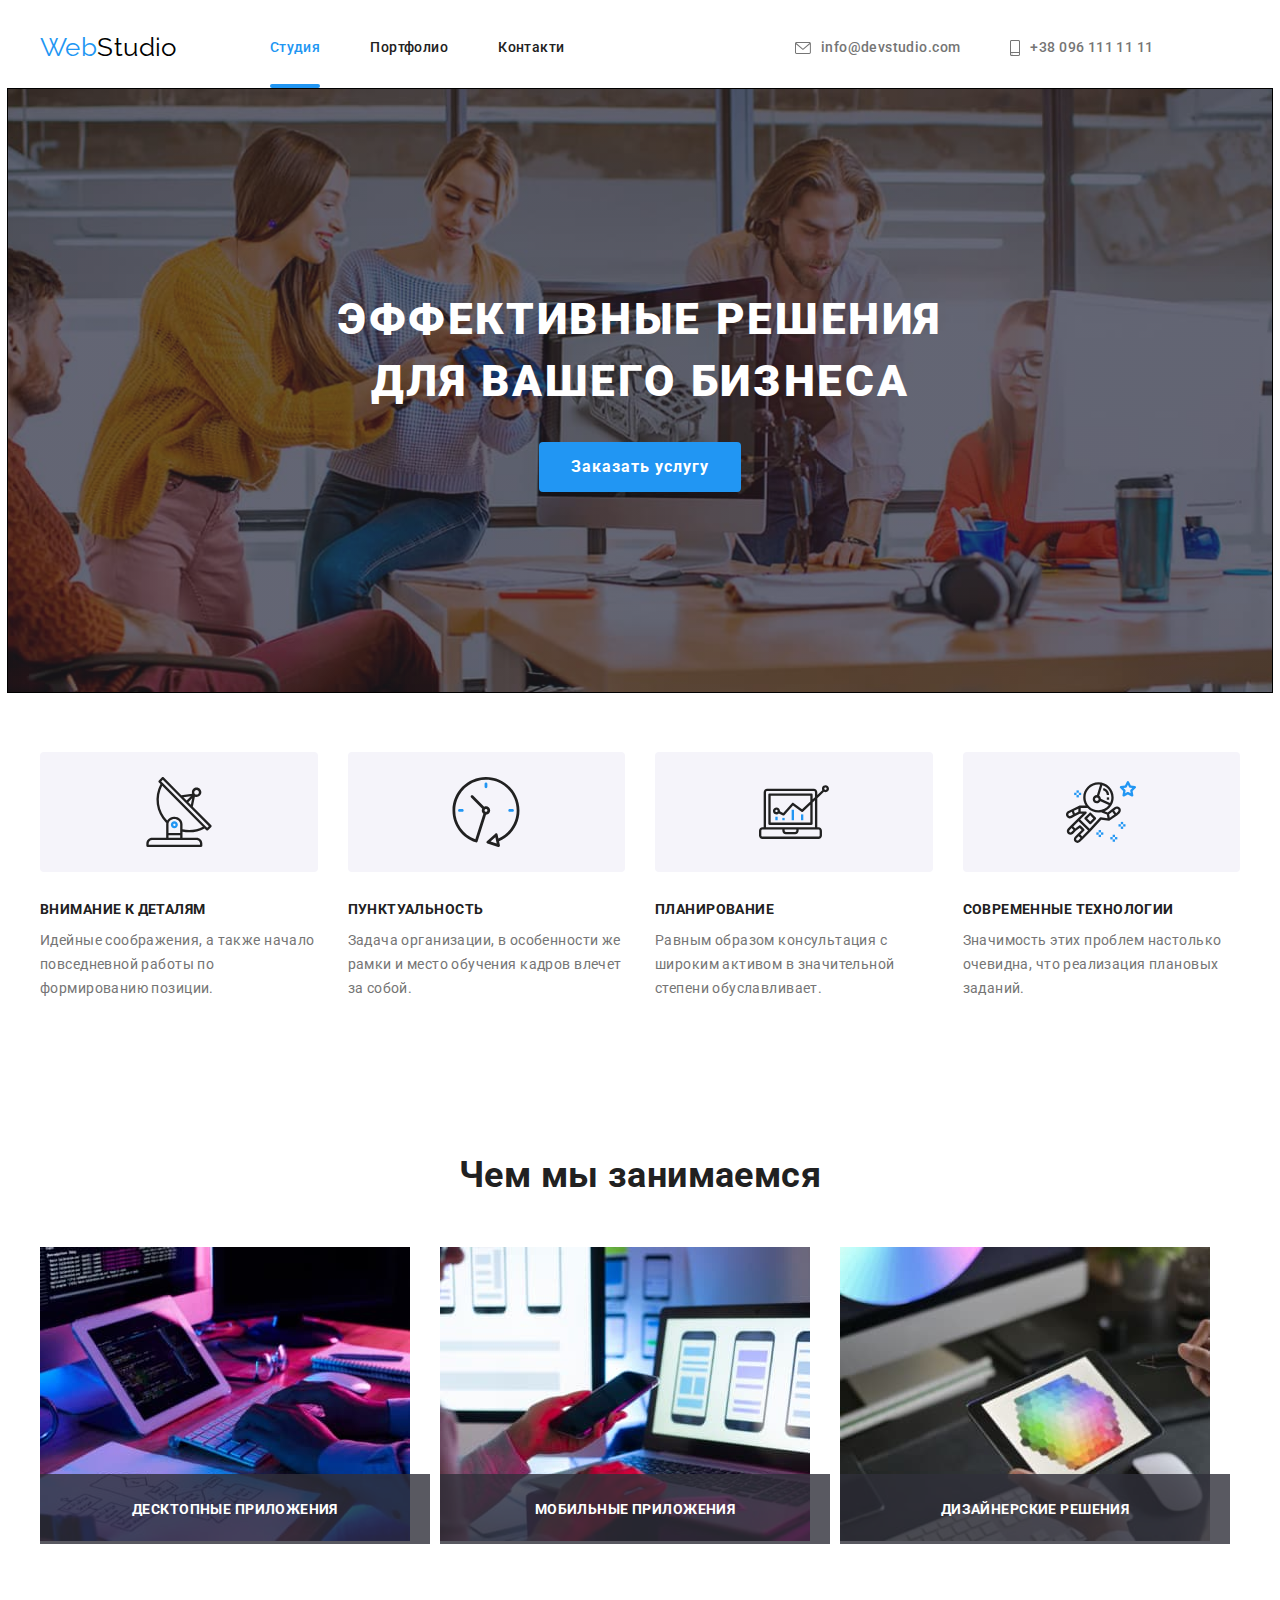
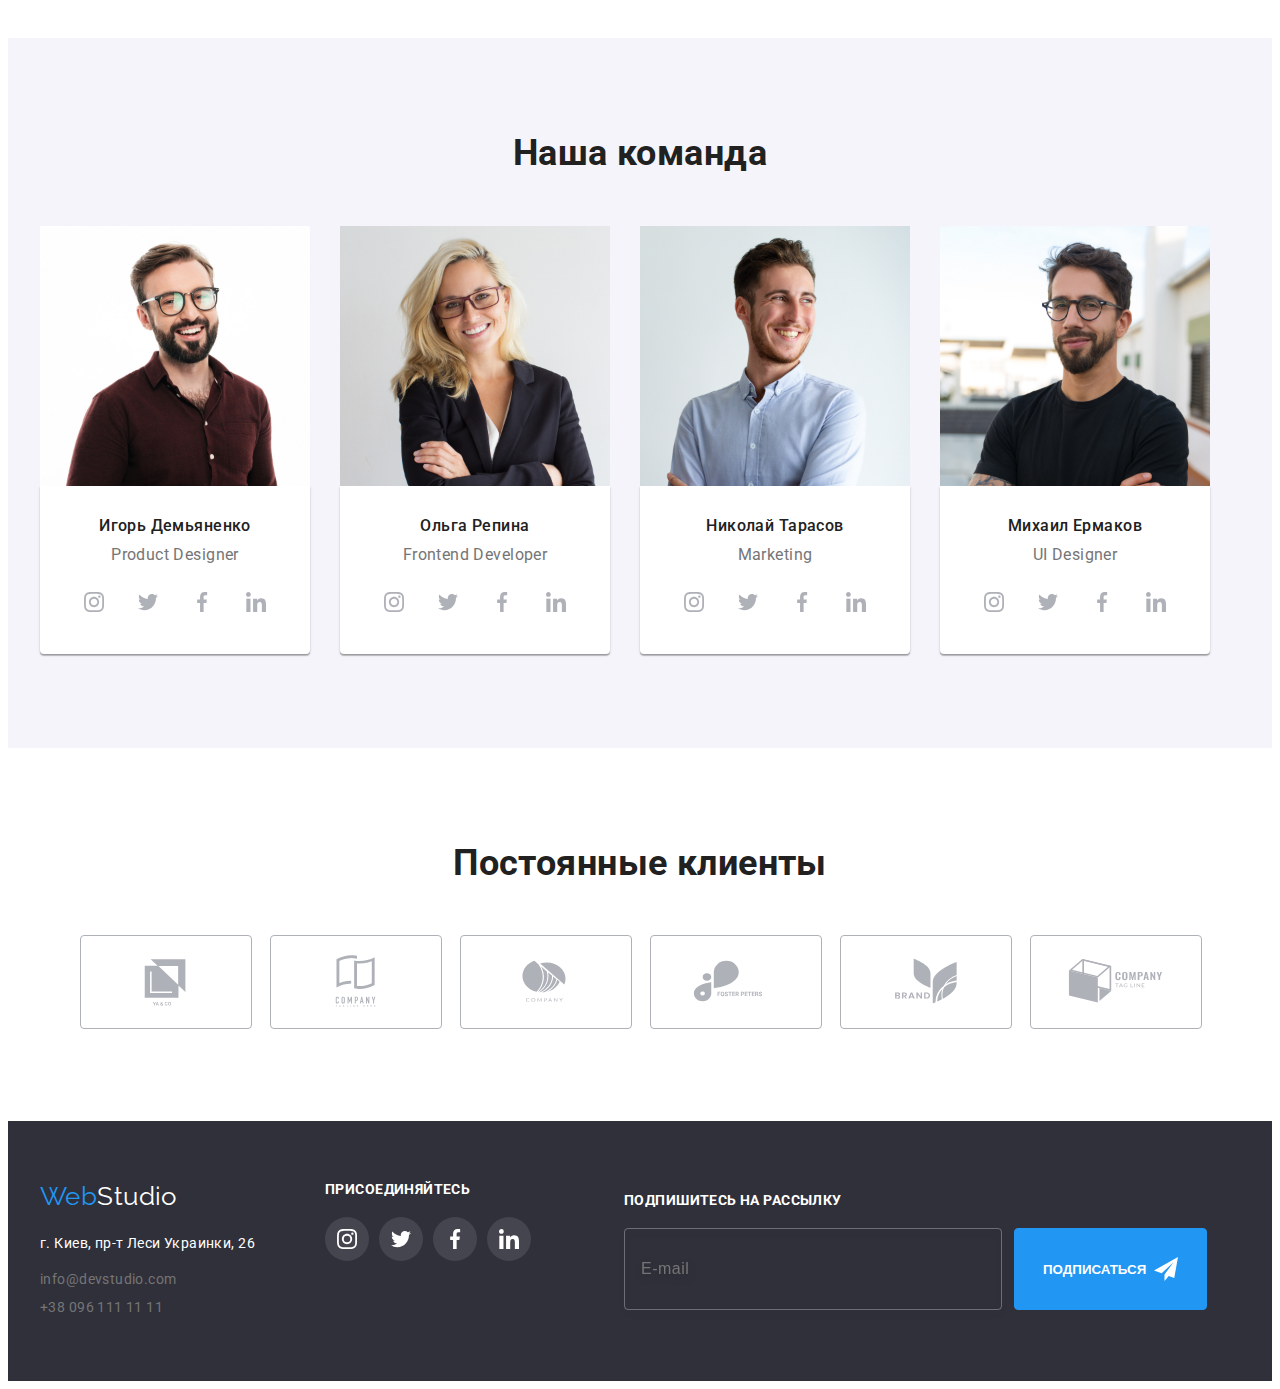
==== commit d6de2162: "внесло правки" ====
--- a/index.html
+++ b/index.html
@@ -153,7 +153,7 @@
   <!--<h2> Заголовок к целям </h2>-->
   <ul class="feature__list">
     <li class="feature__item">
-      <a class="feature__item-icon" href=""><img src="./images/antenna 1.svg" alt="" /></a>
+      <a class="feature__item-icon" href=""><img src="./images/antenna1.svg" alt="" /></a>
 
     
       <h3 class="feature__title">Внимание к деталям</h3>
@@ -163,7 +163,7 @@
       </p>
     </li>
     <li class="feature__item">
-      <a class="feature__item-icon" href=""><img src="./images/clock 1.svg" alt="" /></a>
+      <a class="feature__item-icon" href=""><img src="./images/clock1.svg" alt="" /></a>
     
       <h3 class="feature__title">Пунктуальность</h3>
       <p class="feature__text">
@@ -172,7 +172,7 @@
       </p>
     </li>
     <li class="feature__item">
-      <a class="feature__item-icon" href=""><img src="./images/diagram 1.svg" alt="" /></a>
+      <a class="feature__item-icon" href=""><img src="./images/diagram1.svg" alt="" /></a>
                   
       <h3 class="feature__title">Планирование</h3>
       <p class="feature__text">
@@ -181,7 +181,7 @@
       </p>
     </li>
     <li class="feature__item">
-      <a class="feature__item-icon" href=""><img src="./images/astronaut 1.svg" alt="" /></a>
+      <a class="feature__item-icon" href=""><img src="./images/astronaut1.svg" alt="" /></a>
       
       <h3 class="feature__title">Современные технологии</h3>
       <p class="feature__text">
@@ -632,6 +632,7 @@
 <div class="footer">
     
   <div class="container contacts-container">
+    <div class="general">
     <div class="footer__section">
   <a href="./index.html" class="logo__two"> <span>Web</span>Studio </a>
   <address class="footer__address-list">г. Киев, пр-т Леси Украинки, 26</address>
@@ -700,7 +701,7 @@
       </li>
     </ul>
   </div>
-
+  </div>
 
 
   <div class="footer__subscription">
--- a/css/main.min.css
+++ b/css/main.min.css
@@ -1 +1 @@
-:root{--primary-text-color: #757575;--title-text-color: #000000;--accent-color: #2196F3;--additional-color: #FFFFFF;--selective-color: #212121;--button-color: #FFFFFF;--button-bg-color: #2196F3;--footer-bg-color: #2F303A;--button-portfolio-bg-color: #F5F4FA;--primary-br-color: #ffffff;--secondary-bg-color: #E5E5E5}.visually-hidden{-webkit-appearance:none;-moz-appearance:none;appearance:none}.backdrop{position:fixed;top:0;left:0;width:100%;height:100%;z-index:100;background-color:rgba(0,0,0,.2);opacity:1;-webkit-transition:opacity 250ms cubic-bezier(0.4, 0, 0.2, 1);transition:opacity 250ms cubic-bezier(0.4, 0, 0.2, 1)}.backdrop.is-hidden{visibility:hidden;opacity:0;pointer-events:none}.backdrop.is-hidden.modal{-webkit-transform:translate(-50%, -50%) scale(0.9);transform:translate(-50%, -50%) scale(0.9)}body{font-family:Roboto,sans-serif;letter-spacing:.03em;font-size:14px;color:var(--primary-text-color)}ul{list-style:none;margin:0;padding:0}h1,h2,h3,h4,h5,h6,p{margin:0}span{font-size:26px;line-height:1.2;color:var(--accent-color)}.card-set{background-color:var(--additional-color);border-radius:0px 0px 4px 4px;padding-top:30px;padding-bottom:30px;-webkit-box-shadow:0px 1px 3px rgba(0,0,0,.12),0px 1px 1px rgba(0,0,0,.14),0px 2px 1px rgba(0,0,0,.2);box-shadow:0px 1px 3px rgba(0,0,0,.12),0px 1px 1px rgba(0,0,0,.14),0px 2px 1px rgba(0,0,0,.2)}.container{margin-left:auto;margin-right:auto;padding-left:15px;padding-right:15px}@media screen and (min-width: 480px)and (max-width: 767px){.container{width:480px}}@media screen and (min-width: 768px){.container{width:768px}}@media screen and (min-width: 1200px){.container{width:1200px}}.contacts-container{display:-webkit-box;display:-ms-flexbox;display:flex;-webkit-box-align:baseline;-ms-flex-align:baseline;align-items:baseline}@media screen and (min-width: 480px)and (max-width: 767px){.contacts-container{-ms-flex-wrap:wrap;flex-wrap:wrap}}@media screen and (min-width: 768px){.contacts-container{-ms-flex-wrap:wrap;flex-wrap:wrap}}.container .flex{display:-webkit-box;display:-ms-flexbox;display:flex;-ms-flex-wrap:wrap;flex-wrap:wrap;gap:30px}.section{padding-top:94px;padding-bottom:94px}@media screen and (min-width: 480px){.section{padding-top:60px;padding-bottom:60px}}@media screen and (min-width: 768px){.section{padding-top:60px;padding-bottom:60px}}.hero__title{margin-top:0;margin-bottom:30px;font-weight:900;text-transform:uppercase;letter-spacing:.06em;color:var(--additional-color)}@media screen and (min-width: 480px){.hero__title{line-height:1.6;font-size:26px}}@media screen and (min-width: 768px){.hero__title{line-height:1.6;font-size:26px}}@media screen and (min-width: 1200px){.hero__title{font-size:44px;line-height:1.4}}.form__title{display:block;margin-bottom:12px;font-size:20px;line-height:1.15;text-align:center;color:#212121}.feature__title{font-weight:700;font-size:14px;line-height:1.14;text-transform:uppercase;margin-bottom:10px;color:var(--selective-color)}@media screen and (max-width: 480px){.feature__title{text-align:center;-webkit-box-pack:center;-ms-flex-pack:center;justify-content:center}}.work__title{font-weight:700;font-size:36px;line-height:1.2;text-align:center;color:var(--selective-color);margin-bottom:50px}.work__section-title{font-weight:700;font-size:14px;line-height:1.1428571429;text-align:center;letter-spacing:.03em;text-transform:uppercase;color:#fff}.team__title{font-weight:700;font-size:36px;line-height:1.2;text-align:center;color:var(--selective-color);margin-bottom:50px}@media screen and (min-width: 480px){.team__title{font-size:28px}}@media screen and (min-width: 768px){.team__title{font-size:36px}}.clients__title{font-weight:700;font-size:36px;line-height:1.2;text-align:center;color:var(--selective-color);margin-bottom:50px}.footer__title{font-size:14px;line-height:16px;letter-spacing:.03em;text-transform:uppercase;margin-bottom:20px;color:#fff}@media screen and (min-width: 480px){.footer__title{margin-left:60px}}.hero__button{border:none;border-radius:4px;padding:10px 32px;min-width:200px;text-align:center;font-family:inherit;cursor:pointer;font-weight:700;font-size:16px;line-height:1.88;letter-spacing:.06em;color:var(--button-color);background-color:var(--button-bg-color);-webkit-transition:color 250ms cubic-bezier(0.4, 0, 0.2, 1),background-color 250ms cubic-bezier(0.4, 0, 0.2, 1);transition:color 250ms cubic-bezier(0.4, 0, 0.2, 1),background-color 250ms cubic-bezier(0.4, 0, 0.2, 1)}.button__close{position:absolute;top:8px;right:8px;display:-webkit-box;display:-ms-flexbox;display:flex;border:none;-webkit-box-align:center;-ms-flex-align:center;align-items:center;-webkit-box-pack:center;-ms-flex-pack:center;justify-content:center;border-radius:50%;background-color:#fff;outline:1px solid rgba(0,0,0,.1);height:30px;width:30px;cursor:pointer}.button__portfolio{border:1px solid rgba(0,0,0,0);display:inline-block;border-radius:4px;padding:6px 22px;text-align:center;font-family:inherit;cursor:pointer;font-weight:500;font-size:16px;line-height:1.6;color:var(--selective-color);background-color:var(--button-portfolio-bg-color);-webkit-transition:color 250ms cubic-bezier(0.4, 0, 0.2, 1),background-color 250ms cubic-bezier(0.4, 0, 0.2, 1),-webkit-box-shadow 250ms cubic-bezier(0.4, 0, 0.2, 1);transition:color 250ms cubic-bezier(0.4, 0, 0.2, 1),background-color 250ms cubic-bezier(0.4, 0, 0.2, 1),-webkit-box-shadow 250ms cubic-bezier(0.4, 0, 0.2, 1);transition:color 250ms cubic-bezier(0.4, 0, 0.2, 1),background-color 250ms cubic-bezier(0.4, 0, 0.2, 1),box-shadow 250ms cubic-bezier(0.4, 0, 0.2, 1);transition:color 250ms cubic-bezier(0.4, 0, 0.2, 1),background-color 250ms cubic-bezier(0.4, 0, 0.2, 1),box-shadow 250ms cubic-bezier(0.4, 0, 0.2, 1),-webkit-box-shadow 250ms cubic-bezier(0.4, 0, 0.2, 1)}.button__portfolio:hover,.button__portfolio:focus{color:var(--additional-color);background-color:var(--accent-color);-webkit-box-shadow:0px 1px 3px rgba(0,0,0,.12),0px 1px 1px rgba(0,0,0,.14),0px 2px 1px rgba(0,0,0,.2);box-shadow:0px 1px 3px rgba(0,0,0,.12),0px 1px 1px rgba(0,0,0,.14),0px 2px 1px rgba(0,0,0,.2)}.basic__bth-link{display:-webkit-inline-box;display:-ms-inline-flexbox;display:inline-flex;-webkit-box-align:center;-ms-flex-align:center;align-items:center;-webkit-box-pack:center;-ms-flex-pack:center;justify-content:center;padding:10px 52px;margin-top:30px;background-color:#2196f3;-webkit-box-shadow:0px 4px 4px rgba(0,0,0,.15);box-shadow:0px 4px 4px rgba(0,0,0,.15);border-radius:4px;cursor:pointer;border:none;color:#fff;font-weight:700;font-size:16px;line-height:1.9}.basic__bth-link--:hover,.basic__bth-link--:focus{background-color:#188ce8}.basic__bth-link--link{-webkit-transition:color 250ms cubic-bezier(0.4, 0, 0.2, 1),baground-color 250ms cubic-bezier(0.4, 0, 0.2, 1),-webkit-box-shadow 250ms cubic-bezier(0.4, 0, 0.2, 1);transition:color 250ms cubic-bezier(0.4, 0, 0.2, 1),baground-color 250ms cubic-bezier(0.4, 0, 0.2, 1),-webkit-box-shadow 250ms cubic-bezier(0.4, 0, 0.2, 1);transition:color 250ms cubic-bezier(0.4, 0, 0.2, 1),baground-color 250ms cubic-bezier(0.4, 0, 0.2, 1),box-shadow 250ms cubic-bezier(0.4, 0, 0.2, 1);transition:color 250ms cubic-bezier(0.4, 0, 0.2, 1),baground-color 250ms cubic-bezier(0.4, 0, 0.2, 1),box-shadow 250ms cubic-bezier(0.4, 0, 0.2, 1),-webkit-box-shadow 250ms cubic-bezier(0.4, 0, 0.2, 1)}.footer__basic-bth{display:-webkit-inline-box;display:-ms-inline-flexbox;display:inline-flex;-webkit-box-align:center;-ms-flex-align:center;align-items:center;gap:8px;padding:10px 28px;min-height:50px;color:#fff;font-weight:700;text-transform:uppercase;background-color:#2196f3;border:1px solid #2196f3;border-radius:4px;cursor:pointer}.modal{position:absolute;top:50%;left:50%;-webkit-transform:translate(-50%, -50%);transform:translate(-50%, -50%);padding:40px;min-width:528px;min-height:581px;border-radius:4px;-webkit-box-shadow:0px 1px 3px rgba(0,0,0,.12),0px 1px 1px rgba(0,0,0,.14),0px 2px 1px rgba(0,0,0,.2);box-shadow:0px 1px 3px rgba(0,0,0,.12),0px 1px 1px rgba(0,0,0,.14),0px 2px 1px rgba(0,0,0,.2);background-color:#fff;opacity:1;scale:1;-webkit-transition:-webkit-transform 250ms cubic-bezier(0.4, 0, 0.2, 1);transition:-webkit-transform 250ms cubic-bezier(0.4, 0, 0.2, 1);transition:transform 250ms cubic-bezier(0.4, 0, 0.2, 1);transition:transform 250ms cubic-bezier(0.4, 0, 0.2, 1), -webkit-transform 250ms cubic-bezier(0.4, 0, 0.2, 1);visibility:visible}.modal__form{text-align:center}.register__group{margin-bottom:20px}.modal__form-group{position:relative;display:block}.modal__form-group:not(:last-child){margin-bottom:10px}.modal__form-input{width:100%;padding:12px;padding-left:39px;color:#000;border:1px solid rgba(33,33,33,.2);outline:rgba(0,0,0,0);-webkit-transition:border-color 250ms cubic-bezier(0.4, 0, 0.2, 1);transition:border-color 250ms cubic-bezier(0.4, 0, 0.2, 1);border-radius:4px}.modal__form-input:hover,.modal__form-input:focus{border-color:var(--accent-color)}.user__comment{resize:none;padding:12px 16px;height:120px}.user__comment{width:100%;padding:12px;padding-left:39px;color:#000;border:1px solid rgba(33,33,33,.2);outline:rgba(0,0,0,0);-webkit-transition:border-color 250ms cubic-bezier(0.4, 0, 0.2, 1);transition:border-color 250ms cubic-bezier(0.4, 0, 0.2, 1);border-radius:4px}.user__comment:hover,.user__comment:focus{border-color:var(--accent-color)}.modal__form-label{display:block;padding-left:2px;margin-bottom:4px;text-align:left;font-size:12px;line-height:1.1666666667;letter-spacing:.01em;font-family:Roboto;font-style:Regular;color:var(--primary-text-color)}.modal__icon{position:absolute;top:29px;left:10px;-webkit-transition:fill 250ms cubic-bezier(0.4, 0, 0.2, 1);transition:fill 250ms cubic-bezier(0.4, 0, 0.2, 1)}.modal__form-input:hover+.modal__icon,.modal__form-input:focus+.modal__icon{fill:var(--accent-color)}.agreement__group{display:-webkit-box;display:-ms-flexbox;display:flex;-webkit-box-align:center;-ms-flex-align:center;align-items:center;-webkit-box-pack:center;-ms-flex-pack:center;justify-content:center;gap:8px;margin-bottom:20px}.agreement__text{color:var(--primary-text-color);font-size:14px;line-height:1.71;letter-spacing:.03em}.agreement__link{color:var(--accent-color)}.checkbox{display:-webkit-box;display:-ms-flexbox;display:flex;-webkit-box-pack:center;-ms-flex-pack:center;justify-content:center}.checkbox:hover,.checkbox:focus{fill:var(--accent-color)}.agreement__form-group{display:-webkit-box;display:-ms-flexbox;display:flex;-webkit-box-align:center;-ms-flex-align:center;align-items:center;-webkit-box-pack:center;-ms-flex-pack:center;justify-content:center;gap:7px}.agreement__icon-check{border-radius:2px;opacity:0;position:absolute;-webkit-transition:opacity 250ms cubic-bezier(0.4, 0, 0.2, 1);transition:opacity 250ms cubic-bezier(0.4, 0, 0.2, 1);opacity:0}.agreement__check:checked+.agreement__icon .agreement__icon-check{opacity:1}.agreement__check:checked+.agreement__icon .agreement__icon-uncheck{opacity:0}.menu-btn{margin-left:auto;display:-webkit-box;display:-ms-flexbox;display:flex;-webkit-box-pack:center;-ms-flex-pack:center;justify-content:center;-webkit-box-align:center;-ms-flex-align:center;align-items:center;padding:0;width:40px;height:40px;cursor:pointer;z-index:99;background-color:rgba(0,0,0,0);border:rgba(0,0,0,0);outline:rgba(0,0,0,0)}.menu-btn:hover,.menu-btn:focus{fill:#2196f3}.menu-btn__icon-open{opacity:1;width:24px;height:16px}.menu-btn__icon-close{opacity:0}.menu-btn.is-open .menu-btn__icon-close{opacity:1;display:none}.menu-overlay.is-open{opacity:1;pointer-events:initial;visibility:visible}@media screen and (min-width: 480px){.menu-overlay.is-open{width:480px;display:-webkit-box;display:-ms-flexbox;display:flex}}@media screen and (min-width: 768px){.menu-overlay.is-open{width:738px;display:none}}@media screen and (min-width: 1200px){.menu-overlay.is-open{width:1200px;display:none}}.menu-overlay{position:fixed;top:0;left:0;background-color:rgba(0,0,0,.2);width:100%;height:100%;z-index:100%;opacity:0;pointer-events:none;visibility:hidden}.menu-container{display:-webkit-box;display:-ms-flexbox;display:flex;-webkit-box-orient:vertical;-webkit-box-direction:normal;-ms-flex-direction:column;flex-direction:column;width:100%;height:100%;background-color:#fff;padding-top:48px;padding-right:40px;padding-left:40px;padding-bottom:48px;-webkit-transform:translateX(100%);transform:translateX(100%);-webkit-transition:-webkit-transform 250ms cubic-bezier(0.4, 0, 0.2, 1);transition:-webkit-transform 250ms cubic-bezier(0.4, 0, 0.2, 1);transition:transform 250ms cubic-bezier(0.4, 0, 0.2, 1);transition:transform 250ms cubic-bezier(0.4, 0, 0.2, 1), -webkit-transform 250ms cubic-bezier(0.4, 0, 0.2, 1)}.menu-overlay.is-open .menu-container{-webkit-transform:translateX(0);transform:translateX(0)}.menu-bth{position:absolute;width:40px;height:40px;padding:0;display:-webkit-inline-box;display:-ms-inline-flexbox;display:inline-flex;-webkit-box-align:center;-ms-flex-align:center;align-items:center;-webkit-box-pack:center;-ms-flex-pack:center;justify-content:center;background-color:rgba(0,0,0,0);border:none;cursor:pointer;top:21px;right:21px}.mobile-nav__list{padding-left:0;margin-top:0;margin-bottom:0;list-style:none}.mobile-nav__item{margin-bottom:32px;font-style:normal;font-weight:500;font-size:40px;line-height:1.17;letter-spacing:.02em;text-decoration:none}.mobile-nav__link{color:#212121;text-decoration:none}.mobile-nav__link.current{color:#2196f3;position:relative}.menu-contacts{display:-webkit-box;display:-ms-flexbox;display:flex;-webkit-box-orient:vertical;-webkit-box-direction:normal;-ms-flex-direction:column;flex-direction:column;gap:32px}.menu-phone{margin-bottom:30px}.menu-phone-link{font-style:normal;font-weight:500;font-size:34px;line-height:1.2;letter-spacing:.02em;text-decoration:none;color:#2196f3}.menu-mail{margin-bottom:64px}.menu-mail-link{font-style:normal;font-weight:500;font-size:24px;line-height:1.1;letter-spacing:.02em;text-decoration:none;color:#757575}.mobile-social-list{display:-webkit-box;display:-ms-flexbox;display:flex;-ms-flex-wrap:wrap;flex-wrap:wrap;font-size:18px;font-weight:500;line-height:1.2;letter-spacing:.02em;text-align:left;gap:10px}.mobile-social-item{margin-right:10px;margin-top:10px}.mobile-socials-link{display:block;padding-right:10px;border-right:1px solid rgba(33,33,33,.2);text-decoration:none;color:#2196f3}.mobile-menu__grop{margin-top:auto}.header{border-bottom:1px solid #ececec}@media screen and (max-width: 767px){.header{padding:10px 0}}.header__container{display:-webkit-box;display:-ms-flexbox;display:flex;-webkit-box-align:center;-ms-flex-align:center;align-items:center}.header__logo{font-family:Raleway,cursive;font-size:26px;line-height:1.2px;color:var(--title-text-color);text-decoration:none}@media screen and (min-width: 768px){.menu-btn{display:none}}.nav{-webkit-box-align:center;-ms-flex-align:center;align-items:center}@media screen and (min-width: 480px){.nav{display:none}}@media screen and (min-width: 768px){.nav{display:-webkit-box;display:-ms-flexbox;display:flex}}@media screen and (min-width: 1200px){.nav{width:1200px;display:-webkit-box;display:-ms-flexbox;display:flex}}.nav-site{display:-webkit-box;display:-ms-flexbox;display:flex;margin-left:93px}.nav__item{margin-right:50px}.nav__item:last-child{margin-right:0}.nav__link{display:block;padding-top:32px;padding-bottom:32px;font-weight:500;font-size:14px;line-height:1.14;color:var(--selective-color);text-decoration:none;-webkit-transition:color 250ms cubic-bezier(0.4, 0, 0.2, 1);transition:color 250ms cubic-bezier(0.4, 0, 0.2, 1)}.nav__link:hover,.nav__link:focus{color:var(--accent-color)}.nav__link--current{position:relative;color:var(--accent-color)}.nav__link--current::after{content:"";display:block;width:100%;height:4px;background-color:var(--accent-color);border-radius:2px;position:absolute;left:0;bottom:0}.nav-auth{-webkit-box-align:center;-ms-flex-align:center;align-items:center;-webkit-box-pack:center;-ms-flex-pack:center;justify-content:center;margin-left:auto;gap:50px}@media screen and (max-width: 767px){.nav-auth{display:none}}@media screen and (min-width: 1200px){.nav-auth{width:1200px;display:-webkit-box;display:-ms-flexbox;display:flex}}.nav__contacts:last-child{margin-right:0}.nav__contacts-link{display:-webkit-box;display:-ms-flexbox;display:flex;-webkit-box-align:center;-ms-flex-align:center;align-items:center;font-weight:500;font-size:14px;line-height:1.14;color:var(--primary-text-color);text-decoration:none;-webkit-transition:color 250ms cubic-bezier(0.4, 0, 0.2, 1);transition:color 250ms cubic-bezier(0.4, 0, 0.2, 1);margin-bottom:10px;margin-right:84px}.nav__contacts-link:hover,.nav__contacts-link:focus{color:var(--accent-color)}.nav__contact-icon{margin-right:10px;fill:#757575}.nav__contacts:hover .nav__contact-icon,.nav__contacts:focus .nav__contact-icon{fill:var(--accent-color)}.hero{text-align:center;background-color:#2f303a;max-width:1600px;margin-left:auto;margin-right:auto;outline:1px solid #000;background-image:-webkit-gradient(linear, left top, right top, from(rgba(47, 48, 58, 0.4)), to(rgba(47, 48, 58, 0.4))),url("../images/juniors.jpg");background-image:linear-gradient(to right, rgba(47, 48, 58, 0.4), rgba(47, 48, 58, 0.4)),url("../images/juniors.jpg");background-size:cover;background-repeat:no-repeat;background-position:center}@media screen and (min-width: 480px){.hero{padding-top:118px;padding-bottom:118px}}@media screen and (min-width: 768px){.hero{padding-top:118px;padding-bottom:118px}}@media screen and (min-width: 1200px){.hero{padding-top:200px;padding-bottom:200px}}.feature{padding-bottom:60px;padding-top:60px}.feature__list{display:-webkit-box;display:-ms-flexbox;display:flex;gap:30px}.feature__list .list__item{width:270px}@media screen and (min-width: 480px){.feature__list{-webkit-box-orient:vertical;-webkit-box-direction:normal;-ms-flex-direction:column;flex-direction:column}}@media screen and (min-width: 768px){.feature__list{-ms-flex-preferred-size:calc((100% - 30px)/2);flex-basis:calc((100% - 30px)/2);width:354px}}@media screen and (min-width: 1200px){.feature__list{width:1200px;-webkit-box-orient:horizontal;-webkit-box-direction:normal;-ms-flex-direction:row;flex-direction:row}}.feature__text{line-height:1.71;line-height:24px;font-weight:400}.feature__icon{width:70px;height:70px;margin:auto}.feature__item{width:100%}.feature__item-icon{display:-webkit-box;display:-ms-flexbox;display:flex;-webkit-box-align:center;-ms-flex-align:center;align-items:center;-webkit-box-pack:center;-ms-flex-pack:center;justify-content:center;gap:30px;margin-bottom:30px;background-color:#f5f4fa;width:100%;height:120px;border-radius:4px}.work{padding-bottom:0}@media screen and (min-width: 480px){.work{display:none}}@media screen and (min-width: 768px){.work{display:none}}@media screen and (min-width: 1200px){.work{display:-webkit-box;display:-ms-flexbox;display:flex}}.work__list{display:-webkit-box;display:-ms-flexbox;display:flex}.work__item{position:relative}.work__item:not(:last-child){margin-right:30px}.work__section-img{position:absolute;bottom:0;left:0;padding:27px 10px;width:100%;background-color:rgba(47,48,58,.8)}.team{background-color:#f5f4fa}.team__list{display:-webkit-box;display:-ms-flexbox;display:flex;gap:30px}@media screen and (min-width: 480px){.team__list{-ms-flex-wrap:wrap;flex-wrap:wrap}}@media screen and (min-width: 768px){.team__list{-ms-flex-wrap:wrap;flex-wrap:wrap}}@media screen and (min-width: 1200px){.team__list{width:270px;-ms-flex-wrap:nowrap;flex-wrap:nowrap}}.team__junior{text-align:center}.team__junior:last-child{margin-right:0}@media screen and (min-width: 480px){.team__junior{width:450px}}@media screen and (min-width: 768px){.team__junior{width:354px}}@media screen and (min-width: 1200px){.team__junior{width:270px}}.team__icon{display:block}@media screen and (min-width: 480px){.team__icon{width:450px}}@media screen and (min-width: 768px){.team__icon{width:354px}}@media screen and (min-width: 1200px){.team__icon{width:270px}}.team__person{text-align:center;font-weight:500;font-size:16px;line-height:1.2;color:var(--selective-color);margin-bottom:10px}.team__profession{text-align:center;font-size:16px;line-height:1.2;color:var(--primary-text-color);margin-bottom:16px}.socials__list{display:-webkit-box;display:-ms-flexbox;display:flex;-ms-flex-wrap:wrap;flex-wrap:wrap;-webkit-box-align:center;-ms-flex-align:center;align-items:center;-webkit-box-pack:center;-ms-flex-pack:center;justify-content:center;gap:10px}.socials__link{display:-webkit-box;display:-ms-flexbox;display:flex;-webkit-box-align:center;-ms-flex-align:center;align-items:center;-webkit-box-pack:center;-ms-flex-pack:center;justify-content:center;width:44px;height:44px;background-color:#fff;border-radius:50%;-webkit-transition:background-color 250ms cubic-bezier(0.4, 0, 0.2, 1);transition:background-color 250ms cubic-bezier(0.4, 0, 0.2, 1)}.socials__link:hover{background-color:#2196f3}.socials__icon{fill:#afb1b8;-webkit-transition:fill 250ms cubic-bezier(0.4, 0, 0.2, 1);transition:fill 250ms cubic-bezier(0.4, 0, 0.2, 1)}.socials__link:hover .socials__icon{fill:#fff}.clients{background-color:#fff}.clients__list{-webkit-box-align:center;-ms-flex-align:center;align-items:center;gap:30px}@media screen and (min-width: 480px){.clients__list{-ms-flex-wrap:wrap;flex-wrap:wrap;display:-webkit-box;display:-ms-flexbox;display:flex;text-align:center;-webkit-box-pack:center;-ms-flex-pack:center;justify-content:center}}@media screen and (min-width: 768px){.clients__list{width:738px;-ms-flex-wrap:wrap;flex-wrap:wrap}}@media screen and (min-width: 1200px){.clients__list{width:1200px;display:-webkit-box;display:-ms-flexbox;display:flex}}.clients__link{display:-webkit-box;display:-ms-flexbox;display:flex;-webkit-box-align:center;-ms-flex-align:center;align-items:center;-webkit-box-pack:center;-ms-flex-pack:center;justify-content:center;border:1px solid #afb1b8;border-radius:4px;width:100%;height:100%}.clients__link:hover,.clients__link:focus{border:1px solid var(--button-bg-color)}.clients__item{width:170px;height:92px}@media screen and (max-width: 1199px)and (min-width: 767px){.clients__item{width:226px}}.clients__icon{fill:#afb1b8;width:106px;height:60px;-webkit-transition:fill 250ms cubic-bezier(0.4, 0, 0.2, 1);transition:fill 250ms cubic-bezier(0.4, 0, 0.2, 1)}.clients__link:hover .clients__icon,.clients__link:focus .clients__icon{fill:var(--accent-color)}.footer{padding:60px 0;background-color:var(--footer-bg-color)}@media screen and (min-width: 480px){.footer{text-align:center;-webkit-box-pack:center;-ms-flex-pack:center;justify-content:center}}@media screen and (min-width: 768px){.footer{text-align:center;-webkit-box-pack:center;-ms-flex-pack:center;justify-content:center}}@media screen and (min-width: 1200px){.footer{text-align:left;-webkit-box-pack:left;-ms-flex-pack:left;justify-content:left}}.logo__two{font-family:Raleway,cursive;font-size:26px;line-height:1.2;color:var(--additional-color);text-decoration:none}@media screen and (min-width: 480px){.logo__two{text-align:center;-webkit-box-pack:center;-ms-flex-pack:center;justify-content:center}}@media screen and (min-width: 768px){.logo__two{text-align:center;-webkit-box-pack:center;-ms-flex-pack:center;justify-content:center}}@media screen and (min-width: 1200px){.logo__two{text-align:left;-webkit-box-pack:left;-ms-flex-pack:left;justify-content:left}}.footer__address-list{margin-top:20px;margin-bottom:9px;font-style:normal;line-height:1.71;color:var(--additional-color)}.footer__separator-item{font-weight:400;font-size:14px;line-height:2;color:var(--primary-text-color);text-decoration:none;-webkit-transition:color 250ms cubic-bezier(0.4, 0, 0.2, 1);transition:color 250ms cubic-bezier(0.4, 0, 0.2, 1)}.footer__separator-item:hover,.footer__separator-item:focus{color:var(--accent-color)}.footer__separator:not(:last-child){margin-bottom:9px}@media screen and (min-width: 480px){.footer__section{margin-left:120px;margin-bottom:30px}}@media screen and (min-width: 768px){.footer__section{margin-left:30px}}@media screen and (min-width: 480px)and (max-width: 1199px){.footer__right--block{margin-left:70px}}@media screen and (min-width: 768px)and (max-width: 1199px){.footer__right--block{margin-left:170px}}.footer__social-list{display:-webkit-box;display:-ms-flexbox;display:flex;-webkit-box-align:center;-ms-flex-align:center;align-items:center;-webkit-box-pack:center;-ms-flex-pack:center;justify-content:center;gap:10px;fill:#fff}@media screen and (min-width: 480px){.footer__social-list{margin-bottom:60px;margin-left:60px}}.footer__social-link{display:-webkit-box;display:-ms-flexbox;display:flex;text-align:center;-webkit-box-align:center;-ms-flex-align:center;align-items:center;-webkit-box-pack:center;-ms-flex-pack:center;justify-content:center;width:44px;height:44px;color:var(--additional-color);background-color:rgba(255,255,255,.1);border-radius:50%;-webkit-transition:background-color 250ms cubic-bezier(0.4, 0, 0.2, 1),fill 250ms cubic-bezier(0.4, 0, 0.2, 1);transition:background-color 250ms cubic-bezier(0.4, 0, 0.2, 1),fill 250ms cubic-bezier(0.4, 0, 0.2, 1)}.footer__social-link:hover,.footer__social-link:focus{background-color:var(--accent-color)}.footer__social-link:hover:hover .socials__icon,.footer__social-link:focus:hover .socials__icon{fill:#fff}.footer__subscription{margin-top:0}@media screen and (min-width: 768px)and (max-width: 1199px){.footer__subscription{margin-top:30px;display:-webkit-box;display:-ms-flexbox;display:flex;-webkit-box-orient:vertical;-webkit-box-direction:normal;-ms-flex-direction:column;flex-direction:column;text-align:center;-webkit-box-pack:center;-ms-flex-pack:center;justify-content:center}}@media screen and (min-width: 1200px){.footer__subscription{margin-left:auto}}.footer__slogan{font-size:14px;line-height:16px;letter-spacing:.03em;text-transform:uppercase;margin-bottom:20px;color:#fff}@media screen and (min-width: 480px)and (max-width: 767px){.footer__slogan{text-align:center;-webkit-box-pack:center;-ms-flex-pack:center;justify-content:center;display:-webkit-box;display:-ms-flexbox;display:flex;-ms-flex-wrap:wrap;flex-wrap:wrap}}.footer__user-name{width:358px;height:50px;padding-top:15px;padding-bottom:15px;padding-left:16px;margin-right:auto;border-radius:4px;border:1px solid rgba(255,255,255,.3);-webkit-filter:drop-shadow(0px 4px 4px rgba(0, 0, 0, 0.15));filter:drop-shadow(0px 4px 4px rgba(0, 0, 0, 0.15));background-color:rgba(0,0,0,0)}.footer__user-name[placeholder]{outline:rgba(0,0,0,0);font-size:16px;line-height:1.25;letter-spacing:.03em;color:rgba(255,255,255,.6)}@media screen and (min-width: 480px){.footer__user-name{width:450px}}@media screen and (min-width: 768px)and (max-width: 1199px){.footer__user-name{width:450px;margin-left:150px}}@media screen and (min-width: 1200px){.footer__user-name{width:358px}}.footer__form{display:-webkit-box;display:-ms-flexbox;display:flex;gap:12px}@media screen and (min-width: 480px)and (max-width: 1199px){.footer__form{width:480px;-webkit-box-orient:vertical;-webkit-box-direction:normal;-ms-flex-direction:column;flex-direction:column;-webkit-box-align:center;-ms-flex-align:center;align-items:center;-webkit-box-pack:center;-ms-flex-pack:center;justify-content:center}}@media screen and (min-width: 768px)and (max-width: 1199px){.footer__form{width:738px;-webkit-box-orient:vertical;-webkit-box-direction:normal;-ms-flex-direction:column;flex-direction:column;-webkit-box-align:center;-ms-flex-align:center;align-items:center;-webkit-box-pack:center;-ms-flex-pack:center;justify-content:center}}.tack{display:-webkit-box;display:-ms-flexbox;display:flex;-ms-flex-wrap:wrap;flex-wrap:wrap;-webkit-box-align:baseline;-ms-flex-align:baseline;align-items:baseline;gap:8px;margin-bottom:50px}@media screen and (min-width: 768px){.tack{-webkit-box-pack:center;-ms-flex-pack:center;justify-content:center}}@media screen and (min-width: 1200px){.tack{-webkit-box-pack:center;-ms-flex-pack:center;justify-content:center}}.flex__line:hover{-webkit-box-shadow:0px 1px 1px rgba(0,0,0,.12),0px 4px 4px rgba(0,0,0,.06),1px 4px 6px rgba(0,0,0,.16);box-shadow:0px 1px 1px rgba(0,0,0,.12),0px 4px 4px rgba(0,0,0,.06),1px 4px 6px rgba(0,0,0,.16)}@media screen and (min-width: 768px){.flex__line{width:354px}}@media screen and (min-width: 1200px){.flex__line{width:370px}}.flex__product-thumb{position:relative;overflow:hidden}.flex__product-actions{top:0;left:0;width:100%;height:100%;position:absolute;-webkit-transform:translateY(100%);transform:translateY(100%);-webkit-transition:-webkit-transform 250ms cubic-bezier(0.4, 0, 0.2, 1);transition:-webkit-transform 250ms cubic-bezier(0.4, 0, 0.2, 1);transition:transform 250ms cubic-bezier(0.4, 0, 0.2, 1);transition:transform 250ms cubic-bezier(0.4, 0, 0.2, 1), -webkit-transform 250ms cubic-bezier(0.4, 0, 0.2, 1);background-color:rgba(33,150,243,.9)}.flex__line:hover .flex__product-actions{-webkit-transform:translateY(0);transform:translateY(0)}.flex__product-text{font-weight:400;font-size:18px;line-height:1.56;padding:63px 24px;letter-spacing:.03em;color:#fff}.flex__line:hover .flex__product-text,.flex__line:focus .flex__product-text{-webkit-transform:translateY(0);transform:translateY(0)}.flex__line-wrap{padding:20px 24px;border:1px solid #eee;border-top:none}.flex__point{font-weight:700;font-size:18px;line-height:2;letter-spacing:.06em;color:var(--selective-color)}.flex__article{font-size:16px;line-height:1.9;color:var(--primary-text-color)}/*# sourceMappingURL=main.min.css.map */+:root{--primary-text-color: #757575;--title-text-color: #000000;--accent-color: #2196F3;--additional-color: #FFFFFF;--selective-color: #212121;--button-color: #FFFFFF;--button-bg-color: #2196F3;--footer-bg-color: #2F303A;--button-portfolio-bg-color: #F5F4FA;--primary-br-color: #ffffff;--secondary-bg-color: #E5E5E5}.visually-hidden{-webkit-appearance:none;-moz-appearance:none;appearance:none}.backdrop{position:fixed;top:0;left:0;width:100%;height:100%;z-index:100;background-color:rgba(0,0,0,.2);opacity:1;-webkit-transition:opacity 250ms cubic-bezier(0.4, 0, 0.2, 1);transition:opacity 250ms cubic-bezier(0.4, 0, 0.2, 1)}.backdrop.is-hidden{visibility:hidden;opacity:0;pointer-events:none}.backdrop.is-hidden.modal{-webkit-transform:translate(-50%, -50%) scale(0.9);transform:translate(-50%, -50%) scale(0.9)}body{font-family:Roboto,sans-serif;letter-spacing:.03em;font-size:14px;color:var(--primary-text-color)}ul{list-style:none;margin:0;padding:0}h1,h2,h3,h4,h5,h6,p{margin:0}span{font-size:26px;line-height:1.2;color:var(--accent-color)}.card-set{background-color:var(--additional-color);border-radius:0px 0px 4px 4px;padding-top:30px;padding-bottom:30px;-webkit-box-shadow:0px 1px 3px rgba(0,0,0,.12),0px 1px 1px rgba(0,0,0,.14),0px 2px 1px rgba(0,0,0,.2);box-shadow:0px 1px 3px rgba(0,0,0,.12),0px 1px 1px rgba(0,0,0,.14),0px 2px 1px rgba(0,0,0,.2)}.container{margin-left:auto;margin-right:auto;padding-left:15px;padding-right:15px}@media screen and (min-width: 480px)and (max-width: 767px){.container{width:480px}}@media screen and (min-width: 768px){.container{width:768px}}@media screen and (min-width: 1200px){.container{width:1200px}}.contacts-container{display:-webkit-box;display:-ms-flexbox;display:flex;-webkit-box-align:baseline;-ms-flex-align:baseline;align-items:baseline}@media screen and (min-width: 480px)and (max-width: 767px){.contacts-container{-ms-flex-wrap:wrap;flex-wrap:wrap;-webkit-box-orient:vertical;-webkit-box-direction:normal;-ms-flex-direction:column;flex-direction:column;-webkit-box-align:center;-ms-flex-align:center;align-items:center}}@media screen and (min-width: 768px){.contacts-container{-ms-flex-wrap:wrap;flex-wrap:wrap}}.container .flex{display:-webkit-box;display:-ms-flexbox;display:flex;-ms-flex-wrap:wrap;flex-wrap:wrap;gap:30px}.section{padding-top:94px;padding-bottom:94px}@media screen and (min-width: 480px)and (max-width: 1199px){.section{padding-top:60px;padding-bottom:60px}}.hero__title{margin-top:0;margin-bottom:30px;font-weight:900;text-transform:uppercase;letter-spacing:.06em;color:var(--additional-color)}@media screen and (min-width: 480px){.hero__title{line-height:1.6;font-size:26px}}@media screen and (min-width: 768px){.hero__title{line-height:1.6;font-size:26px}}@media screen and (min-width: 1200px){.hero__title{font-size:44px;line-height:1.4}}.form__title{display:block;margin-bottom:12px;font-size:20px;line-height:1.15;text-align:center;color:#212121}.feature__title{font-weight:700;font-size:14px;line-height:1.14;text-transform:uppercase;margin-bottom:10px;color:var(--selective-color)}@media screen and (max-width: 480px){.feature__title{text-align:center;-webkit-box-pack:center;-ms-flex-pack:center;justify-content:center}}.work__title{font-weight:700;font-size:36px;line-height:1.2;text-align:center;color:var(--selective-color);margin-bottom:50px}.work__section-title{font-weight:700;font-size:14px;line-height:1.1428571429;text-align:center;letter-spacing:.03em;text-transform:uppercase;color:#fff}.team__title{font-weight:700;font-size:36px;line-height:1.2;text-align:center;color:var(--selective-color);margin-bottom:50px}@media screen and (min-width: 480px)and (max-width: 1199px){.team__title{margin-bottom:30px;font-size:28px}}.clients__title{font-weight:700;font-size:36px;line-height:1.2;text-align:center;color:var(--selective-color);margin-bottom:50px}@media screen and (min-width: 480px)and (max-width: 1199px){.clients__title{margin-bottom:30px;font-size:28px}}.footer__title{font-size:14px;line-height:16px;letter-spacing:.03em;text-transform:uppercase;margin-bottom:20px;color:#fff}.hero__button{border:none;border-radius:4px;padding:10px 32px;min-width:200px;text-align:center;font-family:inherit;cursor:pointer;font-weight:700;font-size:16px;line-height:1.88;letter-spacing:.06em;color:var(--button-color);background-color:var(--button-bg-color);-webkit-transition:color 250ms cubic-bezier(0.4, 0, 0.2, 1),background-color 250ms cubic-bezier(0.4, 0, 0.2, 1);transition:color 250ms cubic-bezier(0.4, 0, 0.2, 1),background-color 250ms cubic-bezier(0.4, 0, 0.2, 1)}.button__close{position:absolute;top:8px;right:8px;display:-webkit-box;display:-ms-flexbox;display:flex;border:none;-webkit-box-align:center;-ms-flex-align:center;align-items:center;-webkit-box-pack:center;-ms-flex-pack:center;justify-content:center;border-radius:50%;background-color:#fff;outline:1px solid rgba(0,0,0,.1);height:30px;width:30px;cursor:pointer}.button__portfolio{border:1px solid rgba(0,0,0,0);display:inline-block;border-radius:4px;padding:6px 22px;text-align:center;font-family:inherit;cursor:pointer;font-weight:500;font-size:16px;line-height:1.6;color:var(--selective-color);background-color:var(--button-portfolio-bg-color);-webkit-transition:color 250ms cubic-bezier(0.4, 0, 0.2, 1),background-color 250ms cubic-bezier(0.4, 0, 0.2, 1),-webkit-box-shadow 250ms cubic-bezier(0.4, 0, 0.2, 1);transition:color 250ms cubic-bezier(0.4, 0, 0.2, 1),background-color 250ms cubic-bezier(0.4, 0, 0.2, 1),-webkit-box-shadow 250ms cubic-bezier(0.4, 0, 0.2, 1);transition:color 250ms cubic-bezier(0.4, 0, 0.2, 1),background-color 250ms cubic-bezier(0.4, 0, 0.2, 1),box-shadow 250ms cubic-bezier(0.4, 0, 0.2, 1);transition:color 250ms cubic-bezier(0.4, 0, 0.2, 1),background-color 250ms cubic-bezier(0.4, 0, 0.2, 1),box-shadow 250ms cubic-bezier(0.4, 0, 0.2, 1),-webkit-box-shadow 250ms cubic-bezier(0.4, 0, 0.2, 1)}.button__portfolio:hover,.button__portfolio:focus{color:var(--additional-color);background-color:var(--accent-color);-webkit-box-shadow:0px 1px 3px rgba(0,0,0,.12),0px 1px 1px rgba(0,0,0,.14),0px 2px 1px rgba(0,0,0,.2);box-shadow:0px 1px 3px rgba(0,0,0,.12),0px 1px 1px rgba(0,0,0,.14),0px 2px 1px rgba(0,0,0,.2)}.basic__bth-link{display:-webkit-inline-box;display:-ms-inline-flexbox;display:inline-flex;-webkit-box-align:center;-ms-flex-align:center;align-items:center;-webkit-box-pack:center;-ms-flex-pack:center;justify-content:center;padding:10px 52px;margin-top:30px;background-color:#2196f3;-webkit-box-shadow:0px 4px 4px rgba(0,0,0,.15);box-shadow:0px 4px 4px rgba(0,0,0,.15);border-radius:4px;cursor:pointer;border:none;color:#fff;font-weight:700;font-size:16px;line-height:1.9}.basic__bth-link--:hover,.basic__bth-link--:focus{background-color:#188ce8}.basic__bth-link--link{-webkit-transition:color 250ms cubic-bezier(0.4, 0, 0.2, 1),baground-color 250ms cubic-bezier(0.4, 0, 0.2, 1),-webkit-box-shadow 250ms cubic-bezier(0.4, 0, 0.2, 1);transition:color 250ms cubic-bezier(0.4, 0, 0.2, 1),baground-color 250ms cubic-bezier(0.4, 0, 0.2, 1),-webkit-box-shadow 250ms cubic-bezier(0.4, 0, 0.2, 1);transition:color 250ms cubic-bezier(0.4, 0, 0.2, 1),baground-color 250ms cubic-bezier(0.4, 0, 0.2, 1),box-shadow 250ms cubic-bezier(0.4, 0, 0.2, 1);transition:color 250ms cubic-bezier(0.4, 0, 0.2, 1),baground-color 250ms cubic-bezier(0.4, 0, 0.2, 1),box-shadow 250ms cubic-bezier(0.4, 0, 0.2, 1),-webkit-box-shadow 250ms cubic-bezier(0.4, 0, 0.2, 1)}.footer__basic-bth{display:-webkit-inline-box;display:-ms-inline-flexbox;display:inline-flex;-webkit-box-align:center;-ms-flex-align:center;align-items:center;gap:8px;padding:10px 28px;min-height:50px;color:#fff;font-weight:700;text-transform:uppercase;background-color:#2196f3;border:1px solid #2196f3;border-radius:4px;cursor:pointer}.modal{position:absolute;top:50%;left:50%;-webkit-transform:translate(-50%, -50%);transform:translate(-50%, -50%);padding:40px;min-width:528px;min-height:581px;border-radius:4px;-webkit-box-shadow:0px 1px 3px rgba(0,0,0,.12),0px 1px 1px rgba(0,0,0,.14),0px 2px 1px rgba(0,0,0,.2);box-shadow:0px 1px 3px rgba(0,0,0,.12),0px 1px 1px rgba(0,0,0,.14),0px 2px 1px rgba(0,0,0,.2);background-color:#fff;opacity:1;scale:1;-webkit-transition:-webkit-transform 250ms cubic-bezier(0.4, 0, 0.2, 1);transition:-webkit-transform 250ms cubic-bezier(0.4, 0, 0.2, 1);transition:transform 250ms cubic-bezier(0.4, 0, 0.2, 1);transition:transform 250ms cubic-bezier(0.4, 0, 0.2, 1), -webkit-transform 250ms cubic-bezier(0.4, 0, 0.2, 1);visibility:visible}.modal__form{text-align:center}.register__group{margin-bottom:20px}.modal__form-group{position:relative;display:block}.modal__form-group:not(:last-child){margin-bottom:10px}.modal__form-input{width:100%;padding:12px;padding-left:39px;color:#000;border:1px solid rgba(33,33,33,.2);outline:rgba(0,0,0,0);-webkit-transition:border-color 250ms cubic-bezier(0.4, 0, 0.2, 1);transition:border-color 250ms cubic-bezier(0.4, 0, 0.2, 1);border-radius:4px}.modal__form-input:hover,.modal__form-input:focus{border-color:var(--accent-color)}.user__comment{resize:none;padding:12px 16px;height:120px}.user__comment{width:100%;padding:12px;padding-left:39px;color:#000;border:1px solid rgba(33,33,33,.2);outline:rgba(0,0,0,0);-webkit-transition:border-color 250ms cubic-bezier(0.4, 0, 0.2, 1);transition:border-color 250ms cubic-bezier(0.4, 0, 0.2, 1);border-radius:4px}.user__comment:hover,.user__comment:focus{border-color:var(--accent-color)}.modal__form-label{display:block;padding-left:2px;margin-bottom:4px;text-align:left;font-size:12px;line-height:1.1666666667;letter-spacing:.01em;font-family:Roboto;font-style:Regular;color:var(--primary-text-color)}.modal__icon{position:absolute;top:29px;left:10px;-webkit-transition:fill 250ms cubic-bezier(0.4, 0, 0.2, 1);transition:fill 250ms cubic-bezier(0.4, 0, 0.2, 1)}.modal__form-input:hover+.modal__icon,.modal__form-input:focus+.modal__icon{fill:var(--accent-color)}.agreement__group{display:-webkit-box;display:-ms-flexbox;display:flex;-webkit-box-align:center;-ms-flex-align:center;align-items:center;-webkit-box-pack:center;-ms-flex-pack:center;justify-content:center;gap:8px;margin-bottom:20px}.agreement__text{color:var(--primary-text-color);font-size:14px;line-height:1.71;letter-spacing:.03em}.agreement__link{color:var(--accent-color)}.checkbox{display:-webkit-box;display:-ms-flexbox;display:flex;-webkit-box-pack:center;-ms-flex-pack:center;justify-content:center}.checkbox:hover,.checkbox:focus{fill:var(--accent-color)}.agreement__form-group{display:-webkit-box;display:-ms-flexbox;display:flex;-webkit-box-align:center;-ms-flex-align:center;align-items:center;-webkit-box-pack:center;-ms-flex-pack:center;justify-content:center;gap:7px}.agreement__icon-check{border-radius:2px;opacity:0;position:absolute;-webkit-transition:opacity 250ms cubic-bezier(0.4, 0, 0.2, 1);transition:opacity 250ms cubic-bezier(0.4, 0, 0.2, 1);opacity:0}.agreement__check:checked+.agreement__icon .agreement__icon-check{opacity:1}.agreement__check:checked+.agreement__icon .agreement__icon-uncheck{opacity:0}.menu-btn{margin-left:auto;display:-webkit-box;display:-ms-flexbox;display:flex;-webkit-box-pack:center;-ms-flex-pack:center;justify-content:center;-webkit-box-align:center;-ms-flex-align:center;align-items:center;padding:0;width:40px;height:40px;cursor:pointer;z-index:99;background-color:rgba(0,0,0,0);border:rgba(0,0,0,0);outline:rgba(0,0,0,0)}.menu-btn:hover,.menu-btn:focus{fill:#2196f3}.menu-btn__icon-open{opacity:1;width:24px;height:16px}.menu-btn__icon-close{opacity:0}.menu-btn.is-open .menu-btn__icon-close{opacity:1;display:none}.menu-overlay.is-open{opacity:1;pointer-events:initial;visibility:visible}@media screen and (min-width: 480px){.menu-overlay.is-open{width:480px;display:-webkit-box;display:-ms-flexbox;display:flex}}@media screen and (min-width: 768px){.menu-overlay.is-open{width:738px;display:none}}@media screen and (min-width: 1200px){.menu-overlay.is-open{width:1200px;display:none}}.menu-overlay{position:fixed;top:0;left:0;background-color:rgba(0,0,0,.2);width:100%;height:100%;z-index:100%;opacity:0;pointer-events:none;visibility:hidden}.menu-container{display:-webkit-box;display:-ms-flexbox;display:flex;-webkit-box-orient:vertical;-webkit-box-direction:normal;-ms-flex-direction:column;flex-direction:column;width:100%;height:100%;background-color:#fff;padding-top:48px;padding-right:40px;padding-left:40px;padding-bottom:48px;-webkit-transform:translateX(100%);transform:translateX(100%);-webkit-transition:-webkit-transform 250ms cubic-bezier(0.4, 0, 0.2, 1);transition:-webkit-transform 250ms cubic-bezier(0.4, 0, 0.2, 1);transition:transform 250ms cubic-bezier(0.4, 0, 0.2, 1);transition:transform 250ms cubic-bezier(0.4, 0, 0.2, 1), -webkit-transform 250ms cubic-bezier(0.4, 0, 0.2, 1)}.menu-overlay.is-open .menu-container{-webkit-transform:translateX(0);transform:translateX(0)}.menu-bth{position:absolute;width:40px;height:40px;padding:0;display:-webkit-inline-box;display:-ms-inline-flexbox;display:inline-flex;-webkit-box-align:center;-ms-flex-align:center;align-items:center;-webkit-box-pack:center;-ms-flex-pack:center;justify-content:center;background-color:rgba(0,0,0,0);border:none;cursor:pointer;top:21px;right:21px}.mobile-nav__list{padding-left:0;margin-top:0;margin-bottom:0;list-style:none}.mobile-nav__item{margin-bottom:32px;font-style:normal;font-weight:500;font-size:40px;line-height:1.17;letter-spacing:.02em;text-decoration:none}.mobile-nav__link{color:#212121;text-decoration:none}.mobile-nav__link.current{color:#2196f3;position:relative}.menu-contacts{display:-webkit-box;display:-ms-flexbox;display:flex;-webkit-box-orient:vertical;-webkit-box-direction:normal;-ms-flex-direction:column;flex-direction:column;gap:32px}.menu-phone{margin-bottom:30px}.menu-phone-link{font-style:normal;font-weight:500;font-size:34px;line-height:1.2;letter-spacing:.02em;text-decoration:none;color:#2196f3}.menu-mail{margin-bottom:64px}.menu-mail-link{font-style:normal;font-weight:500;font-size:24px;line-height:1.1;letter-spacing:.02em;text-decoration:none;color:#757575}.mobile-social-list{display:-webkit-box;display:-ms-flexbox;display:flex;-ms-flex-wrap:wrap;flex-wrap:wrap;font-size:18px;font-weight:500;line-height:1.2;letter-spacing:.02em;text-align:left;gap:10px}.mobile-socials-link{display:block;padding-right:10px;border-right:1px solid rgba(33,33,33,.2);text-decoration:none;color:#2196f3}.mobile-socials-item:last-child .mobile-socials-link{padding:0;border-right:none}.mobile-menu__grop{margin-top:auto}.header{border-bottom:1px solid #ececec}@media screen and (max-width: 767px){.header{padding:10px 0}}.header__container{display:-webkit-box;display:-ms-flexbox;display:flex;-webkit-box-align:center;-ms-flex-align:center;align-items:center}.header__logo{font-family:Raleway,cursive;font-size:26px;line-height:1.2px;color:var(--title-text-color);text-decoration:none}@media screen and (min-width: 768px){.menu-btn{display:none}}.nav{-webkit-box-align:center;-ms-flex-align:center;align-items:center}@media screen and (min-width: 480px){.nav{display:none}}@media screen and (min-width: 768px){.nav{display:-webkit-box;display:-ms-flexbox;display:flex}}@media screen and (min-width: 1200px){.nav{width:1200px;display:-webkit-box;display:-ms-flexbox;display:flex}}.nav-site{display:-webkit-box;display:-ms-flexbox;display:flex;margin-left:93px}.nav__item{margin-right:50px}.nav__item:last-child{margin-right:0}.nav__link{display:block;padding-top:32px;padding-bottom:32px;font-weight:500;font-size:14px;line-height:1.14;color:var(--selective-color);text-decoration:none;-webkit-transition:color 250ms cubic-bezier(0.4, 0, 0.2, 1);transition:color 250ms cubic-bezier(0.4, 0, 0.2, 1)}.nav__link:hover,.nav__link:focus{color:var(--accent-color)}.nav__link--current{position:relative;color:var(--accent-color)}.nav__link--current::after{content:"";display:block;width:100%;height:4px;background-color:var(--accent-color);border-radius:2px;position:absolute;left:0;bottom:0}.nav-auth{-webkit-box-align:center;-ms-flex-align:center;align-items:center;-webkit-box-pack:center;-ms-flex-pack:center;justify-content:center;margin-left:auto;gap:50px}@media screen and (max-width: 767px){.nav-auth{display:none}}@media screen and (min-width: 1200px){.nav-auth{width:1200px;display:-webkit-box;display:-ms-flexbox;display:flex}}.nav__contacts:last-child{margin-right:0}.nav__contacts-link{display:-webkit-box;display:-ms-flexbox;display:flex;-webkit-box-align:center;-ms-flex-align:center;align-items:center;font-weight:500;font-size:14px;line-height:1.14;color:var(--primary-text-color);text-decoration:none;-webkit-transition:color 250ms cubic-bezier(0.4, 0, 0.2, 1);transition:color 250ms cubic-bezier(0.4, 0, 0.2, 1)}.nav__contacts-link:hover,.nav__contacts-link:focus{color:var(--accent-color)}.nav__contact-icon{margin-right:10px;fill:#757575}.nav__contacts:hover .nav__contact-icon,.nav__contacts:focus .nav__contact-icon{fill:var(--accent-color)}.hero{text-align:center;background-color:#2f303a;max-width:1600px;margin-left:auto;margin-right:auto;outline:1px solid #000;background-image:-webkit-gradient(linear, left top, right top, from(rgba(47, 48, 58, 0.4)), to(rgba(47, 48, 58, 0.4))),url("../images/juniors.jpg");background-image:linear-gradient(to right, rgba(47, 48, 58, 0.4), rgba(47, 48, 58, 0.4)),url("../images/juniors.jpg");background-size:cover;background-repeat:no-repeat;background-position:center}@media screen and (min-width: 480px){.hero{padding-top:118px;padding-bottom:118px}}@media screen and (min-width: 768px){.hero{padding-top:118px;padding-bottom:118px}}@media screen and (min-width: 1200px){.hero{padding-top:200px;padding-bottom:200px}}.feature{padding-bottom:60px;padding-top:60px}.feature__list{display:-webkit-box;display:-ms-flexbox;display:flex;gap:30px}.feature__list .list__item{width:270px}@media screen and (min-width: 480px){.feature__list{-webkit-box-orient:vertical;-webkit-box-direction:normal;-ms-flex-direction:column;flex-direction:column}}@media screen and (min-width: 768px){.feature__list{-ms-flex-preferred-size:calc((100% - 30px)/2);flex-basis:calc((100% - 30px)/2);width:354px}}@media screen and (min-width: 1200px){.feature__list{width:1200px;-webkit-box-orient:horizontal;-webkit-box-direction:normal;-ms-flex-direction:row;flex-direction:row}}.feature__text{line-height:1.71;line-height:24px;font-weight:400}.feature__icon{width:70px;height:70px;margin:auto}.feature__item{width:100%}.feature__item-icon{display:-webkit-box;display:-ms-flexbox;display:flex;-webkit-box-align:center;-ms-flex-align:center;align-items:center;-webkit-box-pack:center;-ms-flex-pack:center;justify-content:center;gap:30px;margin-bottom:30px;background-color:#f5f4fa;width:100%;height:120px;border-radius:4px}@media screen and (min-width: 480px){.work{display:none}}@media screen and (min-width: 768px){.work{display:none}}@media screen and (min-width: 1200px){.work{display:-webkit-box;display:-ms-flexbox;display:flex;padding-bottom:94px}}.work__list{display:-webkit-box;display:-ms-flexbox;display:flex}.work__item{position:relative}.work__item:not(:last-child){margin-right:30px}.work__section-img{position:absolute;bottom:0;left:0;padding:27px 10px;width:100%;background-color:rgba(47,48,58,.8)}.team{background-color:#f5f4fa}.team__list{display:-webkit-box;display:-ms-flexbox;display:flex;gap:30px}@media screen and (min-width: 480px){.team__list{-ms-flex-wrap:wrap;flex-wrap:wrap}}@media screen and (min-width: 768px){.team__list{-ms-flex-wrap:wrap;flex-wrap:wrap}}@media screen and (min-width: 1200px){.team__list{width:270px;-ms-flex-wrap:nowrap;flex-wrap:nowrap}}.team__junior{text-align:center}.team__junior:last-child{margin-right:0}@media screen and (min-width: 480px){.team__junior{width:450px}}@media screen and (min-width: 768px){.team__junior{width:354px}}@media screen and (min-width: 1200px){.team__junior{width:270px}}.team__icon{display:block}@media screen and (min-width: 480px){.team__icon{width:450px}}@media screen and (min-width: 768px){.team__icon{width:354px}}@media screen and (min-width: 1200px){.team__icon{width:270px}}.team__person{text-align:center;font-weight:500;font-size:16px;line-height:1.2;color:var(--selective-color);margin-bottom:10px}.team__profession{text-align:center;font-size:16px;line-height:1.2;color:var(--primary-text-color);margin-bottom:16px}.socials__list{display:-webkit-box;display:-ms-flexbox;display:flex;-ms-flex-wrap:wrap;flex-wrap:wrap;-webkit-box-align:center;-ms-flex-align:center;align-items:center;-webkit-box-pack:center;-ms-flex-pack:center;justify-content:center;gap:10px}.socials__link{display:-webkit-box;display:-ms-flexbox;display:flex;-webkit-box-align:center;-ms-flex-align:center;align-items:center;-webkit-box-pack:center;-ms-flex-pack:center;justify-content:center;width:44px;height:44px;background-color:#fff;border-radius:50%;-webkit-transition:background-color 250ms cubic-bezier(0.4, 0, 0.2, 1);transition:background-color 250ms cubic-bezier(0.4, 0, 0.2, 1)}.socials__link:hover{background-color:#2196f3}.socials__icon{fill:#afb1b8;-webkit-transition:fill 250ms cubic-bezier(0.4, 0, 0.2, 1);transition:fill 250ms cubic-bezier(0.4, 0, 0.2, 1)}.socials__link:hover .socials__icon{fill:#fff}.clients{background-color:#fff}.clients__list{-webkit-box-align:center;-ms-flex-align:center;align-items:center;gap:30px}@media screen and (min-width: 480px){.clients__list{width:480px;gap:20px;-ms-flex-wrap:wrap;flex-wrap:wrap;display:-webkit-box;display:-ms-flexbox;display:flex;text-align:center;-webkit-box-pack:center;-ms-flex-pack:center;justify-content:center}}@media screen and (min-width: 768px){.clients__list{width:738px;-ms-flex-wrap:wrap;flex-wrap:wrap}}@media screen and (min-width: 1200px){.clients__list{width:1200px;display:-webkit-box;display:-ms-flexbox;display:flex}}.clients__link{display:-webkit-box;display:-ms-flexbox;display:flex;-webkit-box-align:center;-ms-flex-align:center;align-items:center;-webkit-box-pack:center;-ms-flex-pack:center;justify-content:center;border:1px solid #afb1b8;border-radius:4px;width:100%;height:100%}.clients__link:hover,.clients__link:focus{border:1px solid var(--button-bg-color)}.clients__item{width:170px;height:92px}@media screen and (min-width: 480px)and (max-width: 767px){.clients__item{width:210px}}@media screen and (min-width: 767px)and (max-width: 1199px){.clients__item{width:226px}}.clients__icon{fill:#afb1b8;width:106px;height:60px;-webkit-transition:fill 250ms cubic-bezier(0.4, 0, 0.2, 1);transition:fill 250ms cubic-bezier(0.4, 0, 0.2, 1)}.clients__link:hover .clients__icon,.clients__link:focus .clients__icon{fill:var(--accent-color)}.footer{padding:60px 0;background-color:var(--footer-bg-color)}@media screen and (min-width: 480px){.footer{text-align:center;-webkit-box-pack:center;-ms-flex-pack:center;justify-content:center}}@media screen and (min-width: 768px){.footer{text-align:center;-webkit-box-pack:center;-ms-flex-pack:center;justify-content:center}}@media screen and (min-width: 1200px){.footer{text-align:left;-webkit-box-pack:left;-ms-flex-pack:left;justify-content:left}}.logo__two{font-family:Raleway,cursive;font-size:26px;line-height:1.2;color:var(--additional-color);text-decoration:none}@media screen and (min-width: 480px){.logo__two{text-align:center;-webkit-box-pack:center;-ms-flex-pack:center;justify-content:center}}@media screen and (min-width: 768px){.logo__two{text-align:center;-webkit-box-pack:center;-ms-flex-pack:center;justify-content:center}}@media screen and (min-width: 1200px){.logo__two{text-align:left;-webkit-box-pack:left;-ms-flex-pack:left;justify-content:left}}.footer__address-list{margin-top:20px;margin-bottom:9px;font-style:normal;line-height:1.71;color:var(--additional-color)}.footer__separator-item{font-weight:400;font-size:14px;line-height:2;color:var(--primary-text-color);text-decoration:none;-webkit-transition:color 250ms cubic-bezier(0.4, 0, 0.2, 1);transition:color 250ms cubic-bezier(0.4, 0, 0.2, 1)}.footer__separator-item:hover,.footer__separator-item:focus{color:var(--accent-color)}.footer__separator:not(:last-child){margin-bottom:9px}@media screen and (min-width: 480px)and (max-width: 1199px){.footer__section{margin-bottom:30px}}@media screen and (min-width: 768px)and (max-width: 1199px){.footer__section{margin-left:30px}}.general{display:-webkit-box;display:-ms-flexbox;display:flex;-webkit-box-pack:center;-ms-flex-pack:center;justify-content:center}@media screen and (min-width: 480px)and (max-width: 767px){.general{-webkit-box-orient:vertical;-webkit-box-direction:normal;-ms-flex-direction:column;flex-direction:column}}@media screen and (min-width: 768px)and (max-width: 1199px){.general{-webkit-box-orient:horizontal;-webkit-box-direction:normal;-ms-flex-direction:row;flex-direction:row;margin-left:50px}}@media screen and (min-width: 480px)and (max-width: 1199px){.footer__right--block{margin-bottom:60px}}@media screen and (min-width: 768px)and (max-width: 1199px){.footer__right--block{margin-left:170px}}@media screen and (min-width: 1200px){.footer__right--block{margin-left:70px}}.footer__social-list{display:-webkit-box;display:-ms-flexbox;display:flex;-webkit-box-align:center;-ms-flex-align:center;align-items:center;-webkit-box-pack:center;-ms-flex-pack:center;justify-content:center;gap:10px;fill:#fff}.footer__social-link{display:-webkit-box;display:-ms-flexbox;display:flex;text-align:center;-webkit-box-align:center;-ms-flex-align:center;align-items:center;-webkit-box-pack:center;-ms-flex-pack:center;justify-content:center;width:44px;height:44px;color:var(--additional-color);background-color:rgba(255,255,255,.1);border-radius:50%;-webkit-transition:background-color 250ms cubic-bezier(0.4, 0, 0.2, 1),fill 250ms cubic-bezier(0.4, 0, 0.2, 1);transition:background-color 250ms cubic-bezier(0.4, 0, 0.2, 1),fill 250ms cubic-bezier(0.4, 0, 0.2, 1)}.footer__social-link:hover,.footer__social-link:focus{background-color:var(--accent-color)}.footer__social-link:hover:hover .socials__icon,.footer__social-link:focus:hover .socials__icon{fill:#fff}.footer__subscription{margin-top:0}@media screen and (min-width: 768px)and (max-width: 1199px){.footer__subscription{margin-top:30px;display:-webkit-box;display:-ms-flexbox;display:flex;-webkit-box-orient:vertical;-webkit-box-direction:normal;-ms-flex-direction:column;flex-direction:column;text-align:center;-webkit-box-pack:center;-ms-flex-pack:center;justify-content:center}}@media screen and (min-width: 1200px){.footer__subscription{margin-left:93px}}.footer__slogan{font-size:14px;line-height:16px;letter-spacing:.03em;text-transform:uppercase;margin-bottom:20px;color:#fff}@media screen and (min-width: 480px)and (max-width: 767px){.footer__slogan{text-align:center;-webkit-box-pack:center;-ms-flex-pack:center;justify-content:center;display:-webkit-box;display:-ms-flexbox;display:flex;-ms-flex-wrap:wrap;flex-wrap:wrap}}.footer__user-name{width:358px;height:50px;padding-top:15px;padding-bottom:15px;padding-left:16px;margin-right:auto;border-radius:4px;border:1px solid rgba(255,255,255,.3);-webkit-filter:drop-shadow(0px 4px 4px rgba(0, 0, 0, 0.15));filter:drop-shadow(0px 4px 4px rgba(0, 0, 0, 0.15));background-color:rgba(0,0,0,0)}.footer__user-name[placeholder]{outline:rgba(0,0,0,0);font-size:16px;line-height:1.25;letter-spacing:.03em;color:rgba(255,255,255,.6)}@media screen and (min-width: 480px){.footer__user-name{width:450px}}@media screen and (min-width: 768px)and (max-width: 1199px){.footer__user-name{width:450px;margin-left:150px}}@media screen and (min-width: 1200px){.footer__user-name{width:358px}}.footer__form{display:-webkit-box;display:-ms-flexbox;display:flex;gap:12px}@media screen and (min-width: 480px)and (max-width: 1199px){.footer__form{width:480px;-webkit-box-orient:vertical;-webkit-box-direction:normal;-ms-flex-direction:column;flex-direction:column;-webkit-box-align:center;-ms-flex-align:center;align-items:center;-webkit-box-pack:center;-ms-flex-pack:center;justify-content:center}}@media screen and (min-width: 768px)and (max-width: 1199px){.footer__form{width:738px;-webkit-box-orient:vertical;-webkit-box-direction:normal;-ms-flex-direction:column;flex-direction:column;-webkit-box-align:center;-ms-flex-align:center;align-items:center;-webkit-box-pack:center;-ms-flex-pack:center;justify-content:center}}.tack{display:-webkit-box;display:-ms-flexbox;display:flex;-ms-flex-wrap:wrap;flex-wrap:wrap;-webkit-box-align:baseline;-ms-flex-align:baseline;align-items:baseline;gap:8px;margin-bottom:50px}@media screen and (min-width: 768px){.tack{-webkit-box-pack:center;-ms-flex-pack:center;justify-content:center}}@media screen and (min-width: 1200px){.tack{-webkit-box-pack:center;-ms-flex-pack:center;justify-content:center}}.flex__line:hover{-webkit-box-shadow:0px 1px 1px rgba(0,0,0,.12),0px 4px 4px rgba(0,0,0,.06),1px 4px 6px rgba(0,0,0,.16);box-shadow:0px 1px 1px rgba(0,0,0,.12),0px 4px 4px rgba(0,0,0,.06),1px 4px 6px rgba(0,0,0,.16)}@media screen and (min-width: 768px){.flex__line{width:354px}}@media screen and (min-width: 1200px){.flex__line{width:370px}}.flex__product-thumb{position:relative;overflow:hidden}.flex__product-actions{top:0;left:0;width:100%;height:100%;position:absolute;-webkit-transform:translateY(100%);transform:translateY(100%);-webkit-transition:-webkit-transform 250ms cubic-bezier(0.4, 0, 0.2, 1);transition:-webkit-transform 250ms cubic-bezier(0.4, 0, 0.2, 1);transition:transform 250ms cubic-bezier(0.4, 0, 0.2, 1);transition:transform 250ms cubic-bezier(0.4, 0, 0.2, 1), -webkit-transform 250ms cubic-bezier(0.4, 0, 0.2, 1);background-color:rgba(33,150,243,.9)}.flex__line:hover .flex__product-actions{-webkit-transform:translateY(0);transform:translateY(0)}.flex__product-text{font-weight:400;font-size:18px;line-height:1.56;padding:63px 24px;letter-spacing:.03em;color:#fff}.flex__line:hover .flex__product-text,.flex__line:focus .flex__product-text{-webkit-transform:translateY(0);transform:translateY(0)}.flex__line-wrap{padding:20px 24px;border:1px solid #eee;border-top:none}.flex__point{font-weight:700;font-size:18px;line-height:2;letter-spacing:.06em;color:var(--selective-color)}.flex__article{font-size:16px;line-height:1.9;color:var(--primary-text-color)}/*# sourceMappingURL=main.min.css.map */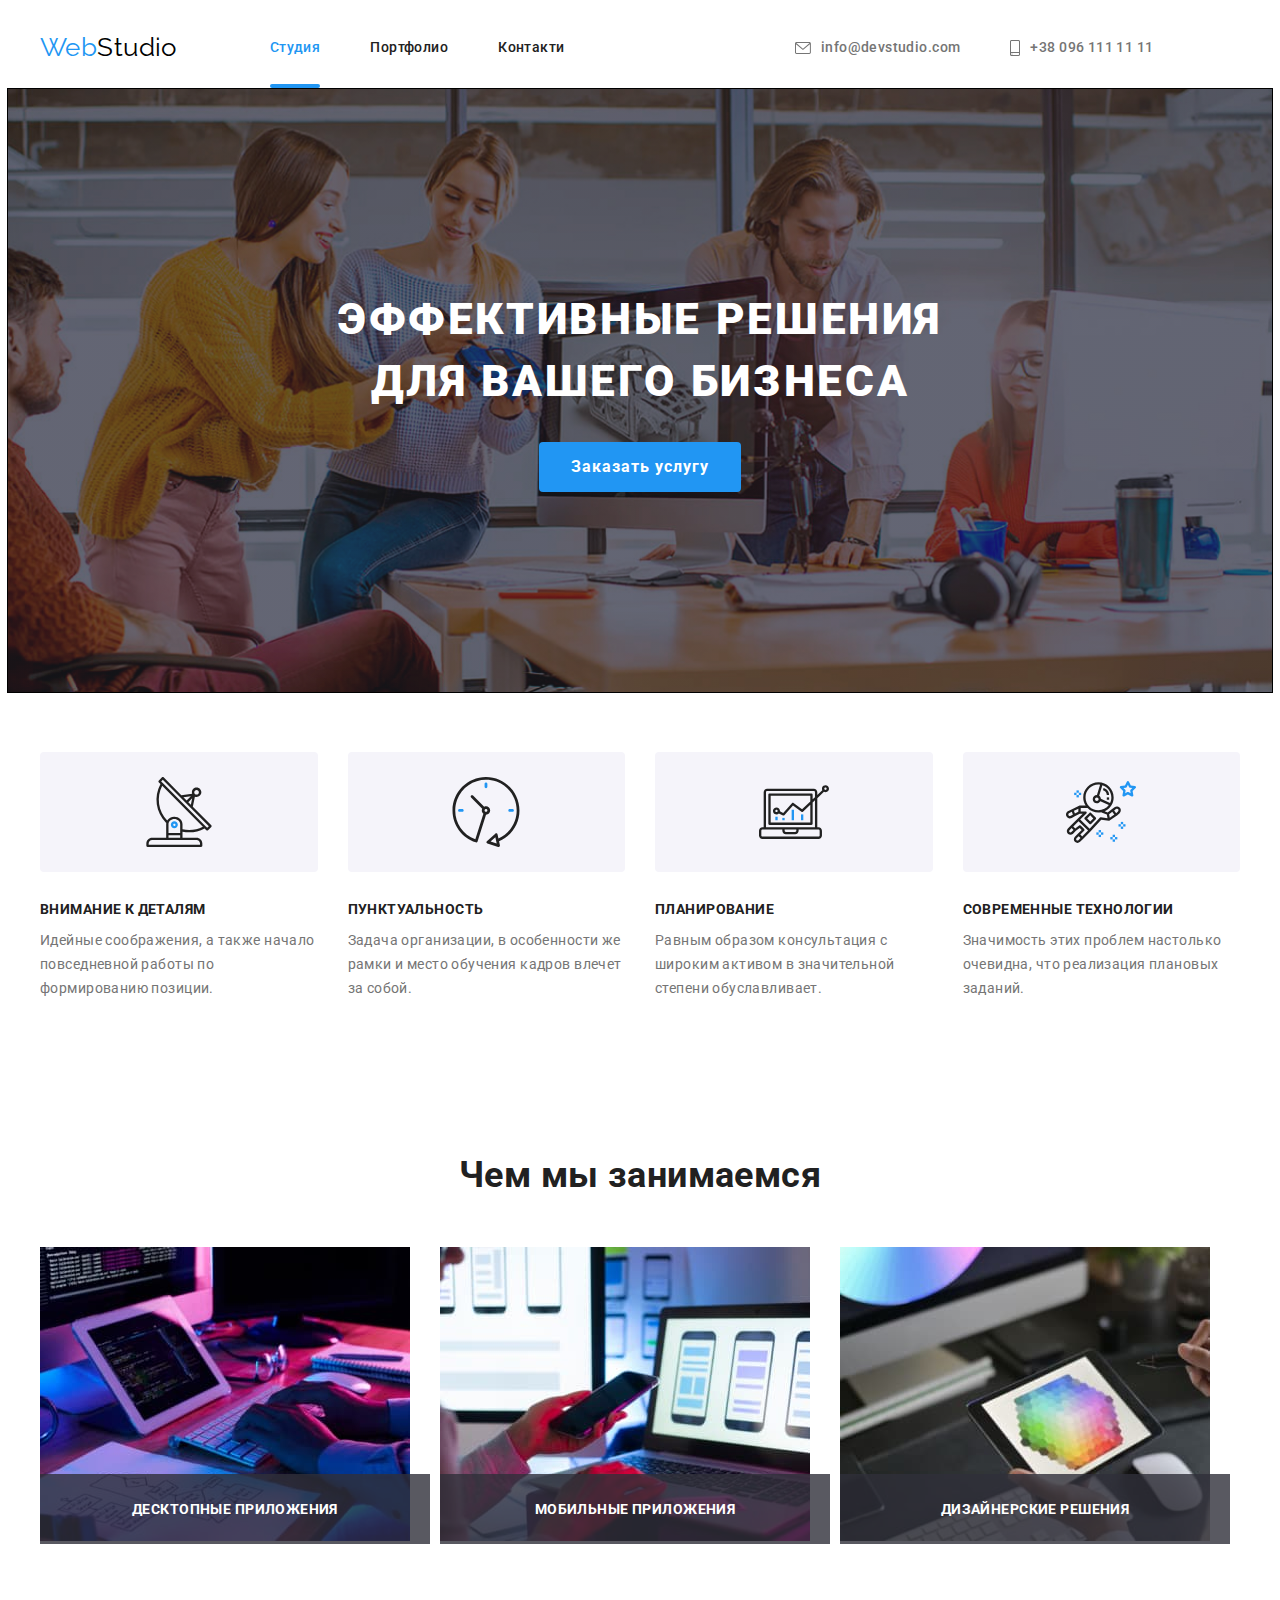
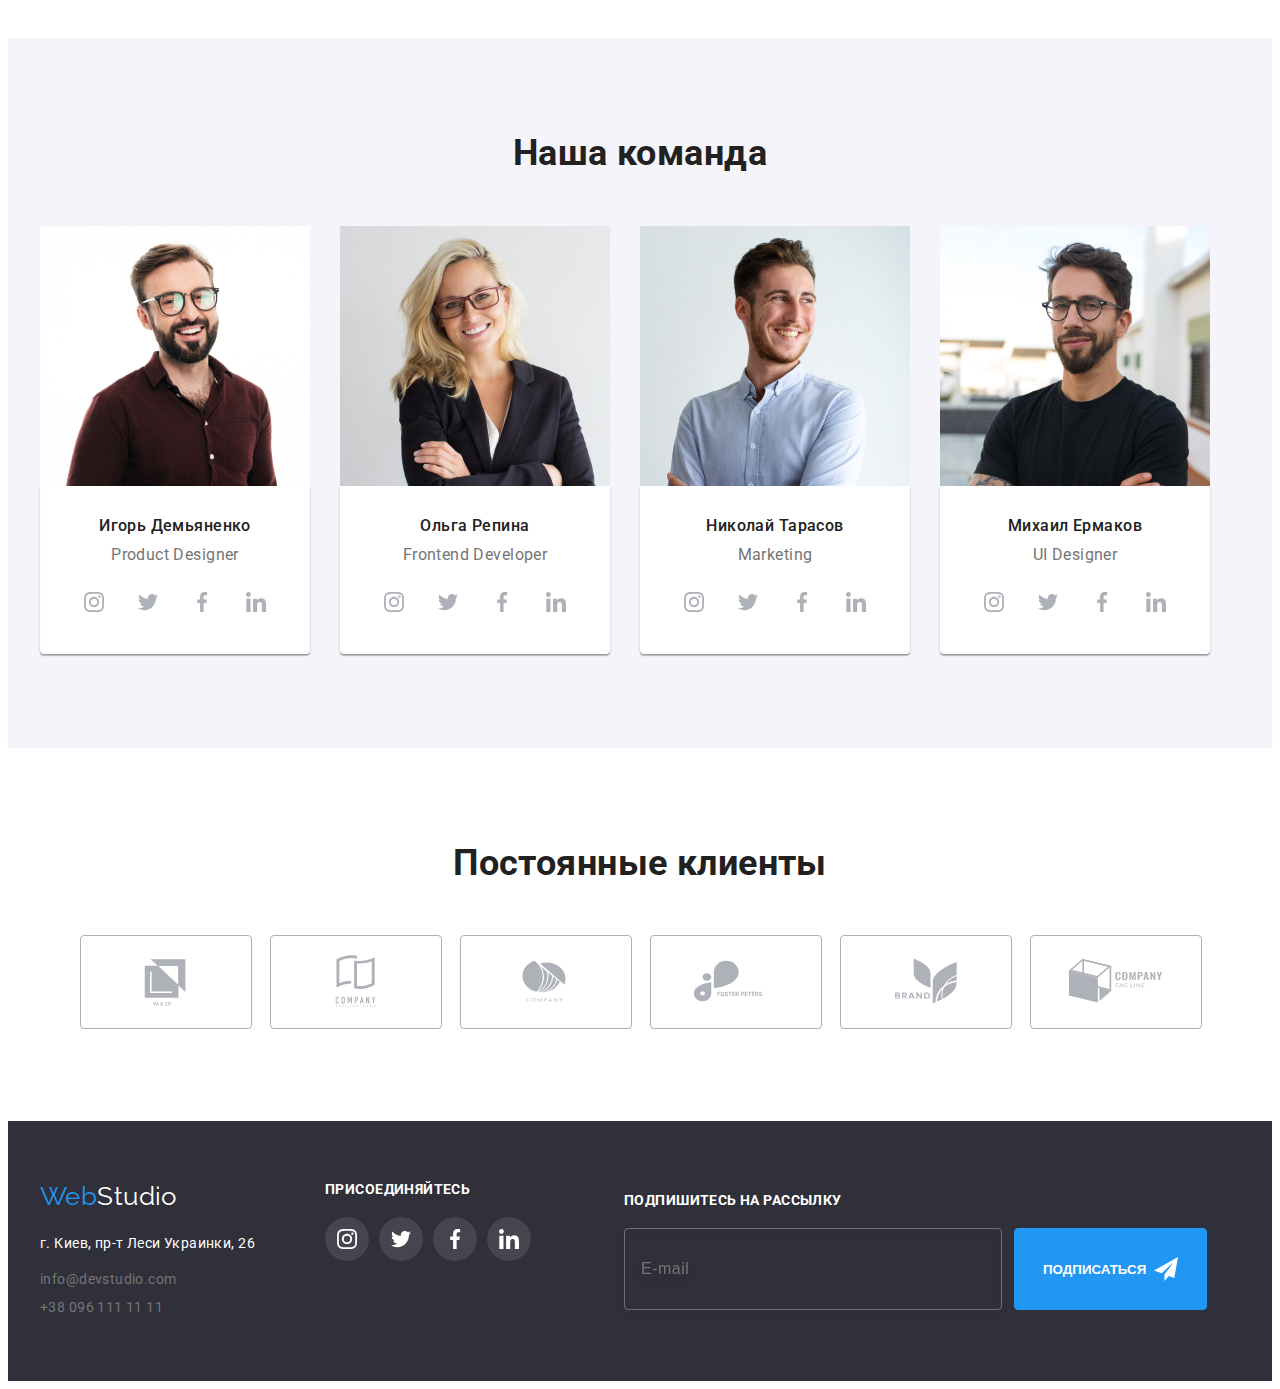
==== commit 509f9ffb: "внесло правки" ====
--- a/index.html
+++ b/index.html
@@ -250,11 +250,21 @@
 
         <ul class="team__list">
           <li class="team__junior">
+            <picture>
+              <source  srcset="./images/Xteams/img-11@1x.lg.jpg 1x, 
+                               ./images/Xteams/img-11@2x.lg.jpg 2x"
+                               media="(min-width: 1200px)"/>
+              <source  srcset="./images/Xteams/img-11@1x.md.jpg 1x,
+                               ./images/Xteams/img-11@2x.md.jpg 2x"
+                               media="(min-width: 768px)"/>
+              <source  srcset="./images/Xteams/img-11@1x.sm.jpg 1x,
+                               ./images/Xteams/img-11@2x.sm.jpg 2x"
+                               media="(max-width: 767px)"/>
             <img class="team__icon"
-              src="./images/junior1.jpg"
+              src="./images/Xteams/img-11@1x.lg.jpg"
               alt="Игорь Демьяненко"
-              width="270"
-            />
+              width="270"/>
+            </picture>
             <div class="card-set">
             <h3 class="team__person">Игорь Демьяненко</h3>
             <p lang="en" class="team__profession">Product Designer</p>
@@ -323,11 +333,24 @@
             </li>
           </ul>
         </div>
+    
           </li>
           
           <li class="team__junior">
+            <picture>
+              <source  srcset="./images/Xteams/img-22@1x.lg.jpg 1x, 
+                               ./images/Xteams/img-22@2x.lg.jpg 2x"
+                               media="(min-width: 1200px)"/>
+              <source  srcset="./images/Xteams/img-22@1x.md.jpg 1x,
+                               ./images/Xteams/img-22@2x.md.jpg 2x"
+                               media="(min-width: 768px)"/>
+              <source  srcset="./images/Xteams/img-22@1x.sm.jpg 1x,
+                               ./images/Xteams/img-22@2x.sm.jpg 2x"
+                               media="(max-width: 767px)"/>
             <img class="team__icon"
-            src="./images/junior2.jpg" alt="Ольга Репина" width="270" />
+            src="./images/Xteams/img-22@1x.lg.jpg" alt="Ольга Репина" 
+            width="270" />
+          </picture>
             <div class="card-set">
             <h3 class="team__person">Ольга Репина</h3>
             <p lang="en" class="team__profession">Frontend Developer</p>
@@ -389,8 +412,20 @@
           </div>
           </li>
           <li class="team__junior">
+            <picture>
+              <source  srcset="./images/Xteams/img-33@1x.lg.jpg 1x, 
+                               ./images/Xteams/img-33@2x.lg.jpg 2x"
+                               media="(min-width: 1200px)"/>
+              <source  srcset="./images/Xteams/img-33@1x.md.jpg 1x,
+                               ./images/Xteams/img-33@2x.md.jpg 2x"
+                               media="(min-width: 768px)"/>
+              <source  srcset="./images/Xteams/img-33@1x.sm.jpg 1x,
+                               ./images/Xteams/img-33@2x.sm.jpg 2x"
+                               media="(max-width: 767px)"/>
             <img class="team__icon"
-            src="./images/junior3.jpg" alt="Николай Тарасов" width="270" />
+            src="./images/Xteams/img-33@1x.lg.jpg" alt="Николай Тарасов" 
+            width="270"/>
+          </picture>
             <div class="card-set">
             <h3 class="team__person">Николай Тарасов</h3>
             <p lang="en" class="team__profession">Marketing</p>
@@ -455,8 +490,20 @@
           </div>
           </li>
           <li class="team__junior">
+            <picture>
+              <source  srcset="./images/Xteams/img-44@1x.lg.jpg 1x, 
+                               ./images/Xteams/img-44@2x.lg.jpg 2x"
+                               media="(min-width: 1200px)"/>
+              <source  srcset="./images/Xteams/img-44@1x.md.jpg 1x,
+                               ./images/Xteams/img-44@2x.md.jpg 2x"
+                               media="(min-width: 768px)"/>
+              <source  srcset="./images/Xteams/img-44@1x.sm.jpg 1x,
+                               ./images/Xteams/img-44@2x.sm.jpg 2x"
+                               media="(max-width: 767px)"/>
             <img class="team__icon"
-            src="./images/junior4.jpg" alt="Михаил Ермаков" width="270" />
+            src="./images/Xteams/img-44@1x.lg.jpg" alt="Михаил Ермаков" 
+            width="270"/>
+          </picture>
             <div class="card-set">
             <h3 class="team__person">Михаил Ермаков</h3>
             <p lang="en" class="team__profession">UI Designer</p>
--- a/css/main.min.css
+++ b/css/main.min.css
@@ -1 +1 @@
-:root{--primary-text-color: #757575;--title-text-color: #000000;--accent-color: #2196F3;--additional-color: #FFFFFF;--selective-color: #212121;--button-color: #FFFFFF;--button-bg-color: #2196F3;--footer-bg-color: #2F303A;--button-portfolio-bg-color: #F5F4FA;--primary-br-color: #ffffff;--secondary-bg-color: #E5E5E5}.visually-hidden{-webkit-appearance:none;-moz-appearance:none;appearance:none}.backdrop{position:fixed;top:0;left:0;width:100%;height:100%;z-index:100;background-color:rgba(0,0,0,.2);opacity:1;-webkit-transition:opacity 250ms cubic-bezier(0.4, 0, 0.2, 1);transition:opacity 250ms cubic-bezier(0.4, 0, 0.2, 1)}.backdrop.is-hidden{visibility:hidden;opacity:0;pointer-events:none}.backdrop.is-hidden.modal{-webkit-transform:translate(-50%, -50%) scale(0.9);transform:translate(-50%, -50%) scale(0.9)}body{font-family:Roboto,sans-serif;letter-spacing:.03em;font-size:14px;color:var(--primary-text-color)}ul{list-style:none;margin:0;padding:0}h1,h2,h3,h4,h5,h6,p{margin:0}span{font-size:26px;line-height:1.2;color:var(--accent-color)}.card-set{background-color:var(--additional-color);border-radius:0px 0px 4px 4px;padding-top:30px;padding-bottom:30px;-webkit-box-shadow:0px 1px 3px rgba(0,0,0,.12),0px 1px 1px rgba(0,0,0,.14),0px 2px 1px rgba(0,0,0,.2);box-shadow:0px 1px 3px rgba(0,0,0,.12),0px 1px 1px rgba(0,0,0,.14),0px 2px 1px rgba(0,0,0,.2)}.container{margin-left:auto;margin-right:auto;padding-left:15px;padding-right:15px}@media screen and (min-width: 480px)and (max-width: 767px){.container{width:480px}}@media screen and (min-width: 768px){.container{width:768px}}@media screen and (min-width: 1200px){.container{width:1200px}}.contacts-container{display:-webkit-box;display:-ms-flexbox;display:flex;-webkit-box-align:baseline;-ms-flex-align:baseline;align-items:baseline}@media screen and (min-width: 480px)and (max-width: 767px){.contacts-container{-ms-flex-wrap:wrap;flex-wrap:wrap;-webkit-box-orient:vertical;-webkit-box-direction:normal;-ms-flex-direction:column;flex-direction:column;-webkit-box-align:center;-ms-flex-align:center;align-items:center}}@media screen and (min-width: 768px){.contacts-container{-ms-flex-wrap:wrap;flex-wrap:wrap}}.container .flex{display:-webkit-box;display:-ms-flexbox;display:flex;-ms-flex-wrap:wrap;flex-wrap:wrap;gap:30px}.section{padding-top:94px;padding-bottom:94px}@media screen and (min-width: 480px)and (max-width: 1199px){.section{padding-top:60px;padding-bottom:60px}}.hero__title{margin-top:0;margin-bottom:30px;font-weight:900;text-transform:uppercase;letter-spacing:.06em;color:var(--additional-color)}@media screen and (min-width: 480px){.hero__title{line-height:1.6;font-size:26px}}@media screen and (min-width: 768px){.hero__title{line-height:1.6;font-size:26px}}@media screen and (min-width: 1200px){.hero__title{font-size:44px;line-height:1.4}}.form__title{display:block;margin-bottom:12px;font-size:20px;line-height:1.15;text-align:center;color:#212121}.feature__title{font-weight:700;font-size:14px;line-height:1.14;text-transform:uppercase;margin-bottom:10px;color:var(--selective-color)}@media screen and (max-width: 480px){.feature__title{text-align:center;-webkit-box-pack:center;-ms-flex-pack:center;justify-content:center}}.work__title{font-weight:700;font-size:36px;line-height:1.2;text-align:center;color:var(--selective-color);margin-bottom:50px}.work__section-title{font-weight:700;font-size:14px;line-height:1.1428571429;text-align:center;letter-spacing:.03em;text-transform:uppercase;color:#fff}.team__title{font-weight:700;font-size:36px;line-height:1.2;text-align:center;color:var(--selective-color);margin-bottom:50px}@media screen and (min-width: 480px)and (max-width: 1199px){.team__title{margin-bottom:30px;font-size:28px}}.clients__title{font-weight:700;font-size:36px;line-height:1.2;text-align:center;color:var(--selective-color);margin-bottom:50px}@media screen and (min-width: 480px)and (max-width: 1199px){.clients__title{margin-bottom:30px;font-size:28px}}.footer__title{font-size:14px;line-height:16px;letter-spacing:.03em;text-transform:uppercase;margin-bottom:20px;color:#fff}.hero__button{border:none;border-radius:4px;padding:10px 32px;min-width:200px;text-align:center;font-family:inherit;cursor:pointer;font-weight:700;font-size:16px;line-height:1.88;letter-spacing:.06em;color:var(--button-color);background-color:var(--button-bg-color);-webkit-transition:color 250ms cubic-bezier(0.4, 0, 0.2, 1),background-color 250ms cubic-bezier(0.4, 0, 0.2, 1);transition:color 250ms cubic-bezier(0.4, 0, 0.2, 1),background-color 250ms cubic-bezier(0.4, 0, 0.2, 1)}.button__close{position:absolute;top:8px;right:8px;display:-webkit-box;display:-ms-flexbox;display:flex;border:none;-webkit-box-align:center;-ms-flex-align:center;align-items:center;-webkit-box-pack:center;-ms-flex-pack:center;justify-content:center;border-radius:50%;background-color:#fff;outline:1px solid rgba(0,0,0,.1);height:30px;width:30px;cursor:pointer}.button__portfolio{border:1px solid rgba(0,0,0,0);display:inline-block;border-radius:4px;padding:6px 22px;text-align:center;font-family:inherit;cursor:pointer;font-weight:500;font-size:16px;line-height:1.6;color:var(--selective-color);background-color:var(--button-portfolio-bg-color);-webkit-transition:color 250ms cubic-bezier(0.4, 0, 0.2, 1),background-color 250ms cubic-bezier(0.4, 0, 0.2, 1),-webkit-box-shadow 250ms cubic-bezier(0.4, 0, 0.2, 1);transition:color 250ms cubic-bezier(0.4, 0, 0.2, 1),background-color 250ms cubic-bezier(0.4, 0, 0.2, 1),-webkit-box-shadow 250ms cubic-bezier(0.4, 0, 0.2, 1);transition:color 250ms cubic-bezier(0.4, 0, 0.2, 1),background-color 250ms cubic-bezier(0.4, 0, 0.2, 1),box-shadow 250ms cubic-bezier(0.4, 0, 0.2, 1);transition:color 250ms cubic-bezier(0.4, 0, 0.2, 1),background-color 250ms cubic-bezier(0.4, 0, 0.2, 1),box-shadow 250ms cubic-bezier(0.4, 0, 0.2, 1),-webkit-box-shadow 250ms cubic-bezier(0.4, 0, 0.2, 1)}.button__portfolio:hover,.button__portfolio:focus{color:var(--additional-color);background-color:var(--accent-color);-webkit-box-shadow:0px 1px 3px rgba(0,0,0,.12),0px 1px 1px rgba(0,0,0,.14),0px 2px 1px rgba(0,0,0,.2);box-shadow:0px 1px 3px rgba(0,0,0,.12),0px 1px 1px rgba(0,0,0,.14),0px 2px 1px rgba(0,0,0,.2)}.basic__bth-link{display:-webkit-inline-box;display:-ms-inline-flexbox;display:inline-flex;-webkit-box-align:center;-ms-flex-align:center;align-items:center;-webkit-box-pack:center;-ms-flex-pack:center;justify-content:center;padding:10px 52px;margin-top:30px;background-color:#2196f3;-webkit-box-shadow:0px 4px 4px rgba(0,0,0,.15);box-shadow:0px 4px 4px rgba(0,0,0,.15);border-radius:4px;cursor:pointer;border:none;color:#fff;font-weight:700;font-size:16px;line-height:1.9}.basic__bth-link--:hover,.basic__bth-link--:focus{background-color:#188ce8}.basic__bth-link--link{-webkit-transition:color 250ms cubic-bezier(0.4, 0, 0.2, 1),baground-color 250ms cubic-bezier(0.4, 0, 0.2, 1),-webkit-box-shadow 250ms cubic-bezier(0.4, 0, 0.2, 1);transition:color 250ms cubic-bezier(0.4, 0, 0.2, 1),baground-color 250ms cubic-bezier(0.4, 0, 0.2, 1),-webkit-box-shadow 250ms cubic-bezier(0.4, 0, 0.2, 1);transition:color 250ms cubic-bezier(0.4, 0, 0.2, 1),baground-color 250ms cubic-bezier(0.4, 0, 0.2, 1),box-shadow 250ms cubic-bezier(0.4, 0, 0.2, 1);transition:color 250ms cubic-bezier(0.4, 0, 0.2, 1),baground-color 250ms cubic-bezier(0.4, 0, 0.2, 1),box-shadow 250ms cubic-bezier(0.4, 0, 0.2, 1),-webkit-box-shadow 250ms cubic-bezier(0.4, 0, 0.2, 1)}.footer__basic-bth{display:-webkit-inline-box;display:-ms-inline-flexbox;display:inline-flex;-webkit-box-align:center;-ms-flex-align:center;align-items:center;gap:8px;padding:10px 28px;min-height:50px;color:#fff;font-weight:700;text-transform:uppercase;background-color:#2196f3;border:1px solid #2196f3;border-radius:4px;cursor:pointer}.modal{position:absolute;top:50%;left:50%;-webkit-transform:translate(-50%, -50%);transform:translate(-50%, -50%);padding:40px;min-width:528px;min-height:581px;border-radius:4px;-webkit-box-shadow:0px 1px 3px rgba(0,0,0,.12),0px 1px 1px rgba(0,0,0,.14),0px 2px 1px rgba(0,0,0,.2);box-shadow:0px 1px 3px rgba(0,0,0,.12),0px 1px 1px rgba(0,0,0,.14),0px 2px 1px rgba(0,0,0,.2);background-color:#fff;opacity:1;scale:1;-webkit-transition:-webkit-transform 250ms cubic-bezier(0.4, 0, 0.2, 1);transition:-webkit-transform 250ms cubic-bezier(0.4, 0, 0.2, 1);transition:transform 250ms cubic-bezier(0.4, 0, 0.2, 1);transition:transform 250ms cubic-bezier(0.4, 0, 0.2, 1), -webkit-transform 250ms cubic-bezier(0.4, 0, 0.2, 1);visibility:visible}.modal__form{text-align:center}.register__group{margin-bottom:20px}.modal__form-group{position:relative;display:block}.modal__form-group:not(:last-child){margin-bottom:10px}.modal__form-input{width:100%;padding:12px;padding-left:39px;color:#000;border:1px solid rgba(33,33,33,.2);outline:rgba(0,0,0,0);-webkit-transition:border-color 250ms cubic-bezier(0.4, 0, 0.2, 1);transition:border-color 250ms cubic-bezier(0.4, 0, 0.2, 1);border-radius:4px}.modal__form-input:hover,.modal__form-input:focus{border-color:var(--accent-color)}.user__comment{resize:none;padding:12px 16px;height:120px}.user__comment{width:100%;padding:12px;padding-left:39px;color:#000;border:1px solid rgba(33,33,33,.2);outline:rgba(0,0,0,0);-webkit-transition:border-color 250ms cubic-bezier(0.4, 0, 0.2, 1);transition:border-color 250ms cubic-bezier(0.4, 0, 0.2, 1);border-radius:4px}.user__comment:hover,.user__comment:focus{border-color:var(--accent-color)}.modal__form-label{display:block;padding-left:2px;margin-bottom:4px;text-align:left;font-size:12px;line-height:1.1666666667;letter-spacing:.01em;font-family:Roboto;font-style:Regular;color:var(--primary-text-color)}.modal__icon{position:absolute;top:29px;left:10px;-webkit-transition:fill 250ms cubic-bezier(0.4, 0, 0.2, 1);transition:fill 250ms cubic-bezier(0.4, 0, 0.2, 1)}.modal__form-input:hover+.modal__icon,.modal__form-input:focus+.modal__icon{fill:var(--accent-color)}.agreement__group{display:-webkit-box;display:-ms-flexbox;display:flex;-webkit-box-align:center;-ms-flex-align:center;align-items:center;-webkit-box-pack:center;-ms-flex-pack:center;justify-content:center;gap:8px;margin-bottom:20px}.agreement__text{color:var(--primary-text-color);font-size:14px;line-height:1.71;letter-spacing:.03em}.agreement__link{color:var(--accent-color)}.checkbox{display:-webkit-box;display:-ms-flexbox;display:flex;-webkit-box-pack:center;-ms-flex-pack:center;justify-content:center}.checkbox:hover,.checkbox:focus{fill:var(--accent-color)}.agreement__form-group{display:-webkit-box;display:-ms-flexbox;display:flex;-webkit-box-align:center;-ms-flex-align:center;align-items:center;-webkit-box-pack:center;-ms-flex-pack:center;justify-content:center;gap:7px}.agreement__icon-check{border-radius:2px;opacity:0;position:absolute;-webkit-transition:opacity 250ms cubic-bezier(0.4, 0, 0.2, 1);transition:opacity 250ms cubic-bezier(0.4, 0, 0.2, 1);opacity:0}.agreement__check:checked+.agreement__icon .agreement__icon-check{opacity:1}.agreement__check:checked+.agreement__icon .agreement__icon-uncheck{opacity:0}.menu-btn{margin-left:auto;display:-webkit-box;display:-ms-flexbox;display:flex;-webkit-box-pack:center;-ms-flex-pack:center;justify-content:center;-webkit-box-align:center;-ms-flex-align:center;align-items:center;padding:0;width:40px;height:40px;cursor:pointer;z-index:99;background-color:rgba(0,0,0,0);border:rgba(0,0,0,0);outline:rgba(0,0,0,0)}.menu-btn:hover,.menu-btn:focus{fill:#2196f3}.menu-btn__icon-open{opacity:1;width:24px;height:16px}.menu-btn__icon-close{opacity:0}.menu-btn.is-open .menu-btn__icon-close{opacity:1;display:none}.menu-overlay.is-open{opacity:1;pointer-events:initial;visibility:visible}@media screen and (min-width: 480px){.menu-overlay.is-open{width:480px;display:-webkit-box;display:-ms-flexbox;display:flex}}@media screen and (min-width: 768px){.menu-overlay.is-open{width:738px;display:none}}@media screen and (min-width: 1200px){.menu-overlay.is-open{width:1200px;display:none}}.menu-overlay{position:fixed;top:0;left:0;background-color:rgba(0,0,0,.2);width:100%;height:100%;z-index:100%;opacity:0;pointer-events:none;visibility:hidden}.menu-container{display:-webkit-box;display:-ms-flexbox;display:flex;-webkit-box-orient:vertical;-webkit-box-direction:normal;-ms-flex-direction:column;flex-direction:column;width:100%;height:100%;background-color:#fff;padding-top:48px;padding-right:40px;padding-left:40px;padding-bottom:48px;-webkit-transform:translateX(100%);transform:translateX(100%);-webkit-transition:-webkit-transform 250ms cubic-bezier(0.4, 0, 0.2, 1);transition:-webkit-transform 250ms cubic-bezier(0.4, 0, 0.2, 1);transition:transform 250ms cubic-bezier(0.4, 0, 0.2, 1);transition:transform 250ms cubic-bezier(0.4, 0, 0.2, 1), -webkit-transform 250ms cubic-bezier(0.4, 0, 0.2, 1)}.menu-overlay.is-open .menu-container{-webkit-transform:translateX(0);transform:translateX(0)}.menu-bth{position:absolute;width:40px;height:40px;padding:0;display:-webkit-inline-box;display:-ms-inline-flexbox;display:inline-flex;-webkit-box-align:center;-ms-flex-align:center;align-items:center;-webkit-box-pack:center;-ms-flex-pack:center;justify-content:center;background-color:rgba(0,0,0,0);border:none;cursor:pointer;top:21px;right:21px}.mobile-nav__list{padding-left:0;margin-top:0;margin-bottom:0;list-style:none}.mobile-nav__item{margin-bottom:32px;font-style:normal;font-weight:500;font-size:40px;line-height:1.17;letter-spacing:.02em;text-decoration:none}.mobile-nav__link{color:#212121;text-decoration:none}.mobile-nav__link.current{color:#2196f3;position:relative}.menu-contacts{display:-webkit-box;display:-ms-flexbox;display:flex;-webkit-box-orient:vertical;-webkit-box-direction:normal;-ms-flex-direction:column;flex-direction:column;gap:32px}.menu-phone{margin-bottom:30px}.menu-phone-link{font-style:normal;font-weight:500;font-size:34px;line-height:1.2;letter-spacing:.02em;text-decoration:none;color:#2196f3}.menu-mail{margin-bottom:64px}.menu-mail-link{font-style:normal;font-weight:500;font-size:24px;line-height:1.1;letter-spacing:.02em;text-decoration:none;color:#757575}.mobile-social-list{display:-webkit-box;display:-ms-flexbox;display:flex;-ms-flex-wrap:wrap;flex-wrap:wrap;font-size:18px;font-weight:500;line-height:1.2;letter-spacing:.02em;text-align:left;gap:10px}.mobile-socials-link{display:block;padding-right:10px;border-right:1px solid rgba(33,33,33,.2);text-decoration:none;color:#2196f3}.mobile-socials-item:last-child .mobile-socials-link{padding:0;border-right:none}.mobile-menu__grop{margin-top:auto}.header{border-bottom:1px solid #ececec}@media screen and (max-width: 767px){.header{padding:10px 0}}.header__container{display:-webkit-box;display:-ms-flexbox;display:flex;-webkit-box-align:center;-ms-flex-align:center;align-items:center}.header__logo{font-family:Raleway,cursive;font-size:26px;line-height:1.2px;color:var(--title-text-color);text-decoration:none}@media screen and (min-width: 768px){.menu-btn{display:none}}.nav{-webkit-box-align:center;-ms-flex-align:center;align-items:center}@media screen and (min-width: 480px){.nav{display:none}}@media screen and (min-width: 768px){.nav{display:-webkit-box;display:-ms-flexbox;display:flex}}@media screen and (min-width: 1200px){.nav{width:1200px;display:-webkit-box;display:-ms-flexbox;display:flex}}.nav-site{display:-webkit-box;display:-ms-flexbox;display:flex;margin-left:93px}.nav__item{margin-right:50px}.nav__item:last-child{margin-right:0}.nav__link{display:block;padding-top:32px;padding-bottom:32px;font-weight:500;font-size:14px;line-height:1.14;color:var(--selective-color);text-decoration:none;-webkit-transition:color 250ms cubic-bezier(0.4, 0, 0.2, 1);transition:color 250ms cubic-bezier(0.4, 0, 0.2, 1)}.nav__link:hover,.nav__link:focus{color:var(--accent-color)}.nav__link--current{position:relative;color:var(--accent-color)}.nav__link--current::after{content:"";display:block;width:100%;height:4px;background-color:var(--accent-color);border-radius:2px;position:absolute;left:0;bottom:0}.nav-auth{-webkit-box-align:center;-ms-flex-align:center;align-items:center;-webkit-box-pack:center;-ms-flex-pack:center;justify-content:center;margin-left:auto;gap:50px}@media screen and (max-width: 767px){.nav-auth{display:none}}@media screen and (min-width: 1200px){.nav-auth{width:1200px;display:-webkit-box;display:-ms-flexbox;display:flex}}.nav__contacts:last-child{margin-right:0}.nav__contacts-link{display:-webkit-box;display:-ms-flexbox;display:flex;-webkit-box-align:center;-ms-flex-align:center;align-items:center;font-weight:500;font-size:14px;line-height:1.14;color:var(--primary-text-color);text-decoration:none;-webkit-transition:color 250ms cubic-bezier(0.4, 0, 0.2, 1);transition:color 250ms cubic-bezier(0.4, 0, 0.2, 1)}.nav__contacts-link:hover,.nav__contacts-link:focus{color:var(--accent-color)}.nav__contact-icon{margin-right:10px;fill:#757575}.nav__contacts:hover .nav__contact-icon,.nav__contacts:focus .nav__contact-icon{fill:var(--accent-color)}.hero{text-align:center;background-color:#2f303a;max-width:1600px;margin-left:auto;margin-right:auto;outline:1px solid #000;background-image:-webkit-gradient(linear, left top, right top, from(rgba(47, 48, 58, 0.4)), to(rgba(47, 48, 58, 0.4))),url("../images/juniors.jpg");background-image:linear-gradient(to right, rgba(47, 48, 58, 0.4), rgba(47, 48, 58, 0.4)),url("../images/juniors.jpg");background-size:cover;background-repeat:no-repeat;background-position:center}@media screen and (min-width: 480px){.hero{padding-top:118px;padding-bottom:118px}}@media screen and (min-width: 768px){.hero{padding-top:118px;padding-bottom:118px}}@media screen and (min-width: 1200px){.hero{padding-top:200px;padding-bottom:200px}}.feature{padding-bottom:60px;padding-top:60px}.feature__list{display:-webkit-box;display:-ms-flexbox;display:flex;gap:30px}.feature__list .list__item{width:270px}@media screen and (min-width: 480px){.feature__list{-webkit-box-orient:vertical;-webkit-box-direction:normal;-ms-flex-direction:column;flex-direction:column}}@media screen and (min-width: 768px){.feature__list{-ms-flex-preferred-size:calc((100% - 30px)/2);flex-basis:calc((100% - 30px)/2);width:354px}}@media screen and (min-width: 1200px){.feature__list{width:1200px;-webkit-box-orient:horizontal;-webkit-box-direction:normal;-ms-flex-direction:row;flex-direction:row}}.feature__text{line-height:1.71;line-height:24px;font-weight:400}.feature__icon{width:70px;height:70px;margin:auto}.feature__item{width:100%}.feature__item-icon{display:-webkit-box;display:-ms-flexbox;display:flex;-webkit-box-align:center;-ms-flex-align:center;align-items:center;-webkit-box-pack:center;-ms-flex-pack:center;justify-content:center;gap:30px;margin-bottom:30px;background-color:#f5f4fa;width:100%;height:120px;border-radius:4px}@media screen and (min-width: 480px){.work{display:none}}@media screen and (min-width: 768px){.work{display:none}}@media screen and (min-width: 1200px){.work{display:-webkit-box;display:-ms-flexbox;display:flex;padding-bottom:94px}}.work__list{display:-webkit-box;display:-ms-flexbox;display:flex}.work__item{position:relative}.work__item:not(:last-child){margin-right:30px}.work__section-img{position:absolute;bottom:0;left:0;padding:27px 10px;width:100%;background-color:rgba(47,48,58,.8)}.team{background-color:#f5f4fa}.team__list{display:-webkit-box;display:-ms-flexbox;display:flex;gap:30px}@media screen and (min-width: 480px){.team__list{-ms-flex-wrap:wrap;flex-wrap:wrap}}@media screen and (min-width: 768px){.team__list{-ms-flex-wrap:wrap;flex-wrap:wrap}}@media screen and (min-width: 1200px){.team__list{width:270px;-ms-flex-wrap:nowrap;flex-wrap:nowrap}}.team__junior{text-align:center}.team__junior:last-child{margin-right:0}@media screen and (min-width: 480px){.team__junior{width:450px}}@media screen and (min-width: 768px){.team__junior{width:354px}}@media screen and (min-width: 1200px){.team__junior{width:270px}}.team__icon{display:block}@media screen and (min-width: 480px){.team__icon{width:450px}}@media screen and (min-width: 768px){.team__icon{width:354px}}@media screen and (min-width: 1200px){.team__icon{width:270px}}.team__person{text-align:center;font-weight:500;font-size:16px;line-height:1.2;color:var(--selective-color);margin-bottom:10px}.team__profession{text-align:center;font-size:16px;line-height:1.2;color:var(--primary-text-color);margin-bottom:16px}.socials__list{display:-webkit-box;display:-ms-flexbox;display:flex;-ms-flex-wrap:wrap;flex-wrap:wrap;-webkit-box-align:center;-ms-flex-align:center;align-items:center;-webkit-box-pack:center;-ms-flex-pack:center;justify-content:center;gap:10px}.socials__link{display:-webkit-box;display:-ms-flexbox;display:flex;-webkit-box-align:center;-ms-flex-align:center;align-items:center;-webkit-box-pack:center;-ms-flex-pack:center;justify-content:center;width:44px;height:44px;background-color:#fff;border-radius:50%;-webkit-transition:background-color 250ms cubic-bezier(0.4, 0, 0.2, 1);transition:background-color 250ms cubic-bezier(0.4, 0, 0.2, 1)}.socials__link:hover{background-color:#2196f3}.socials__icon{fill:#afb1b8;-webkit-transition:fill 250ms cubic-bezier(0.4, 0, 0.2, 1);transition:fill 250ms cubic-bezier(0.4, 0, 0.2, 1)}.socials__link:hover .socials__icon{fill:#fff}.clients{background-color:#fff}.clients__list{-webkit-box-align:center;-ms-flex-align:center;align-items:center;gap:30px}@media screen and (min-width: 480px){.clients__list{width:480px;gap:20px;-ms-flex-wrap:wrap;flex-wrap:wrap;display:-webkit-box;display:-ms-flexbox;display:flex;text-align:center;-webkit-box-pack:center;-ms-flex-pack:center;justify-content:center}}@media screen and (min-width: 768px){.clients__list{width:738px;-ms-flex-wrap:wrap;flex-wrap:wrap}}@media screen and (min-width: 1200px){.clients__list{width:1200px;display:-webkit-box;display:-ms-flexbox;display:flex}}.clients__link{display:-webkit-box;display:-ms-flexbox;display:flex;-webkit-box-align:center;-ms-flex-align:center;align-items:center;-webkit-box-pack:center;-ms-flex-pack:center;justify-content:center;border:1px solid #afb1b8;border-radius:4px;width:100%;height:100%}.clients__link:hover,.clients__link:focus{border:1px solid var(--button-bg-color)}.clients__item{width:170px;height:92px}@media screen and (min-width: 480px)and (max-width: 767px){.clients__item{width:210px}}@media screen and (min-width: 767px)and (max-width: 1199px){.clients__item{width:226px}}.clients__icon{fill:#afb1b8;width:106px;height:60px;-webkit-transition:fill 250ms cubic-bezier(0.4, 0, 0.2, 1);transition:fill 250ms cubic-bezier(0.4, 0, 0.2, 1)}.clients__link:hover .clients__icon,.clients__link:focus .clients__icon{fill:var(--accent-color)}.footer{padding:60px 0;background-color:var(--footer-bg-color)}@media screen and (min-width: 480px){.footer{text-align:center;-webkit-box-pack:center;-ms-flex-pack:center;justify-content:center}}@media screen and (min-width: 768px){.footer{text-align:center;-webkit-box-pack:center;-ms-flex-pack:center;justify-content:center}}@media screen and (min-width: 1200px){.footer{text-align:left;-webkit-box-pack:left;-ms-flex-pack:left;justify-content:left}}.logo__two{font-family:Raleway,cursive;font-size:26px;line-height:1.2;color:var(--additional-color);text-decoration:none}@media screen and (min-width: 480px){.logo__two{text-align:center;-webkit-box-pack:center;-ms-flex-pack:center;justify-content:center}}@media screen and (min-width: 768px){.logo__two{text-align:center;-webkit-box-pack:center;-ms-flex-pack:center;justify-content:center}}@media screen and (min-width: 1200px){.logo__two{text-align:left;-webkit-box-pack:left;-ms-flex-pack:left;justify-content:left}}.footer__address-list{margin-top:20px;margin-bottom:9px;font-style:normal;line-height:1.71;color:var(--additional-color)}.footer__separator-item{font-weight:400;font-size:14px;line-height:2;color:var(--primary-text-color);text-decoration:none;-webkit-transition:color 250ms cubic-bezier(0.4, 0, 0.2, 1);transition:color 250ms cubic-bezier(0.4, 0, 0.2, 1)}.footer__separator-item:hover,.footer__separator-item:focus{color:var(--accent-color)}.footer__separator:not(:last-child){margin-bottom:9px}@media screen and (min-width: 480px)and (max-width: 1199px){.footer__section{margin-bottom:30px}}@media screen and (min-width: 768px)and (max-width: 1199px){.footer__section{margin-left:30px}}.general{display:-webkit-box;display:-ms-flexbox;display:flex;-webkit-box-pack:center;-ms-flex-pack:center;justify-content:center}@media screen and (min-width: 480px)and (max-width: 767px){.general{-webkit-box-orient:vertical;-webkit-box-direction:normal;-ms-flex-direction:column;flex-direction:column}}@media screen and (min-width: 768px)and (max-width: 1199px){.general{-webkit-box-orient:horizontal;-webkit-box-direction:normal;-ms-flex-direction:row;flex-direction:row;margin-left:50px}}@media screen and (min-width: 480px)and (max-width: 1199px){.footer__right--block{margin-bottom:60px}}@media screen and (min-width: 768px)and (max-width: 1199px){.footer__right--block{margin-left:170px}}@media screen and (min-width: 1200px){.footer__right--block{margin-left:70px}}.footer__social-list{display:-webkit-box;display:-ms-flexbox;display:flex;-webkit-box-align:center;-ms-flex-align:center;align-items:center;-webkit-box-pack:center;-ms-flex-pack:center;justify-content:center;gap:10px;fill:#fff}.footer__social-link{display:-webkit-box;display:-ms-flexbox;display:flex;text-align:center;-webkit-box-align:center;-ms-flex-align:center;align-items:center;-webkit-box-pack:center;-ms-flex-pack:center;justify-content:center;width:44px;height:44px;color:var(--additional-color);background-color:rgba(255,255,255,.1);border-radius:50%;-webkit-transition:background-color 250ms cubic-bezier(0.4, 0, 0.2, 1),fill 250ms cubic-bezier(0.4, 0, 0.2, 1);transition:background-color 250ms cubic-bezier(0.4, 0, 0.2, 1),fill 250ms cubic-bezier(0.4, 0, 0.2, 1)}.footer__social-link:hover,.footer__social-link:focus{background-color:var(--accent-color)}.footer__social-link:hover:hover .socials__icon,.footer__social-link:focus:hover .socials__icon{fill:#fff}.footer__subscription{margin-top:0}@media screen and (min-width: 768px)and (max-width: 1199px){.footer__subscription{margin-top:30px;display:-webkit-box;display:-ms-flexbox;display:flex;-webkit-box-orient:vertical;-webkit-box-direction:normal;-ms-flex-direction:column;flex-direction:column;text-align:center;-webkit-box-pack:center;-ms-flex-pack:center;justify-content:center}}@media screen and (min-width: 1200px){.footer__subscription{margin-left:93px}}.footer__slogan{font-size:14px;line-height:16px;letter-spacing:.03em;text-transform:uppercase;margin-bottom:20px;color:#fff}@media screen and (min-width: 480px)and (max-width: 767px){.footer__slogan{text-align:center;-webkit-box-pack:center;-ms-flex-pack:center;justify-content:center;display:-webkit-box;display:-ms-flexbox;display:flex;-ms-flex-wrap:wrap;flex-wrap:wrap}}.footer__user-name{width:358px;height:50px;padding-top:15px;padding-bottom:15px;padding-left:16px;margin-right:auto;border-radius:4px;border:1px solid rgba(255,255,255,.3);-webkit-filter:drop-shadow(0px 4px 4px rgba(0, 0, 0, 0.15));filter:drop-shadow(0px 4px 4px rgba(0, 0, 0, 0.15));background-color:rgba(0,0,0,0)}.footer__user-name[placeholder]{outline:rgba(0,0,0,0);font-size:16px;line-height:1.25;letter-spacing:.03em;color:rgba(255,255,255,.6)}@media screen and (min-width: 480px){.footer__user-name{width:450px}}@media screen and (min-width: 768px)and (max-width: 1199px){.footer__user-name{width:450px;margin-left:150px}}@media screen and (min-width: 1200px){.footer__user-name{width:358px}}.footer__form{display:-webkit-box;display:-ms-flexbox;display:flex;gap:12px}@media screen and (min-width: 480px)and (max-width: 1199px){.footer__form{width:480px;-webkit-box-orient:vertical;-webkit-box-direction:normal;-ms-flex-direction:column;flex-direction:column;-webkit-box-align:center;-ms-flex-align:center;align-items:center;-webkit-box-pack:center;-ms-flex-pack:center;justify-content:center}}@media screen and (min-width: 768px)and (max-width: 1199px){.footer__form{width:738px;-webkit-box-orient:vertical;-webkit-box-direction:normal;-ms-flex-direction:column;flex-direction:column;-webkit-box-align:center;-ms-flex-align:center;align-items:center;-webkit-box-pack:center;-ms-flex-pack:center;justify-content:center}}.tack{display:-webkit-box;display:-ms-flexbox;display:flex;-ms-flex-wrap:wrap;flex-wrap:wrap;-webkit-box-align:baseline;-ms-flex-align:baseline;align-items:baseline;gap:8px;margin-bottom:50px}@media screen and (min-width: 768px){.tack{-webkit-box-pack:center;-ms-flex-pack:center;justify-content:center}}@media screen and (min-width: 1200px){.tack{-webkit-box-pack:center;-ms-flex-pack:center;justify-content:center}}.flex__line:hover{-webkit-box-shadow:0px 1px 1px rgba(0,0,0,.12),0px 4px 4px rgba(0,0,0,.06),1px 4px 6px rgba(0,0,0,.16);box-shadow:0px 1px 1px rgba(0,0,0,.12),0px 4px 4px rgba(0,0,0,.06),1px 4px 6px rgba(0,0,0,.16)}@media screen and (min-width: 768px){.flex__line{width:354px}}@media screen and (min-width: 1200px){.flex__line{width:370px}}.flex__product-thumb{position:relative;overflow:hidden}.flex__product-actions{top:0;left:0;width:100%;height:100%;position:absolute;-webkit-transform:translateY(100%);transform:translateY(100%);-webkit-transition:-webkit-transform 250ms cubic-bezier(0.4, 0, 0.2, 1);transition:-webkit-transform 250ms cubic-bezier(0.4, 0, 0.2, 1);transition:transform 250ms cubic-bezier(0.4, 0, 0.2, 1);transition:transform 250ms cubic-bezier(0.4, 0, 0.2, 1), -webkit-transform 250ms cubic-bezier(0.4, 0, 0.2, 1);background-color:rgba(33,150,243,.9)}.flex__line:hover .flex__product-actions{-webkit-transform:translateY(0);transform:translateY(0)}.flex__product-text{font-weight:400;font-size:18px;line-height:1.56;padding:63px 24px;letter-spacing:.03em;color:#fff}.flex__line:hover .flex__product-text,.flex__line:focus .flex__product-text{-webkit-transform:translateY(0);transform:translateY(0)}.flex__line-wrap{padding:20px 24px;border:1px solid #eee;border-top:none}.flex__point{font-weight:700;font-size:18px;line-height:2;letter-spacing:.06em;color:var(--selective-color)}.flex__article{font-size:16px;line-height:1.9;color:var(--primary-text-color)}/*# sourceMappingURL=main.min.css.map */+:root{--primary-text-color: #757575;--title-text-color: #000000;--accent-color: #2196F3;--additional-color: #FFFFFF;--selective-color: #212121;--button-color: #FFFFFF;--button-bg-color: #2196F3;--footer-bg-color: #2F303A;--button-portfolio-bg-color: #F5F4FA;--primary-br-color: #ffffff;--secondary-bg-color: #E5E5E5}.visually-hidden{-webkit-appearance:none;-moz-appearance:none;appearance:none}.backdrop{position:fixed;top:0;left:0;width:100%;height:100%;z-index:100;background-color:rgba(0,0,0,.2);opacity:1;-webkit-transition:opacity 250ms cubic-bezier(0.4, 0, 0.2, 1);transition:opacity 250ms cubic-bezier(0.4, 0, 0.2, 1)}.backdrop.is-hidden{visibility:hidden;opacity:0;pointer-events:none}.backdrop.is-hidden.modal{-webkit-transform:translate(-50%, -50%) scale(0.9);transform:translate(-50%, -50%) scale(0.9)}body{font-family:Roboto,sans-serif;letter-spacing:.03em;font-size:14px;color:var(--primary-text-color)}ul{list-style:none;margin:0;padding:0}h1,h2,h3,h4,h5,h6,p{margin:0}span{font-size:26px;line-height:1.2;color:var(--accent-color)}.card-set{background-color:var(--additional-color);border-radius:0px 0px 4px 4px;padding-top:30px;padding-bottom:30px;-webkit-box-shadow:0px 1px 3px rgba(0,0,0,.12),0px 1px 1px rgba(0,0,0,.14),0px 2px 1px rgba(0,0,0,.2);box-shadow:0px 1px 3px rgba(0,0,0,.12),0px 1px 1px rgba(0,0,0,.14),0px 2px 1px rgba(0,0,0,.2)}.container{margin-left:auto;margin-right:auto;width:100%;padding-left:15px;padding-right:15px}@media screen and (min-width: 480px){.container{width:480px}}@media screen and (min-width: 768px){.container{width:768px}}@media screen and (min-width: 1200px){.container{width:1200px}}.contacts-container{display:-webkit-box;display:-ms-flexbox;display:flex;-webkit-box-align:baseline;-ms-flex-align:baseline;align-items:baseline}@media screen and (min-width: 480px)and (max-width: 767px){.contacts-container{-ms-flex-wrap:wrap;flex-wrap:wrap;-webkit-box-orient:vertical;-webkit-box-direction:normal;-ms-flex-direction:column;flex-direction:column;-webkit-box-align:center;-ms-flex-align:center;align-items:center}}@media screen and (min-width: 768px){.contacts-container{-ms-flex-wrap:wrap;flex-wrap:wrap}}.container .flex{display:-webkit-box;display:-ms-flexbox;display:flex;-ms-flex-wrap:wrap;flex-wrap:wrap;gap:30px}.section{padding-top:94px;padding-bottom:94px}@media screen and (min-width: 480px)and (max-width: 1199px){.section{padding-top:60px;padding-bottom:60px}}.hero__title{margin-top:0;margin-bottom:30px;font-weight:900;text-transform:uppercase;letter-spacing:.06em;color:var(--additional-color)}@media screen and (min-width: 480px){.hero__title{line-height:1.6;font-size:26px}}@media screen and (min-width: 768px){.hero__title{line-height:1.6;font-size:26px}}@media screen and (min-width: 1200px){.hero__title{font-size:44px;line-height:1.4}}.form__title{display:block;margin-bottom:12px;font-size:20px;line-height:1.15;text-align:center;color:#212121}.feature__title{font-weight:700;font-size:14px;line-height:1.14;text-transform:uppercase;margin-bottom:10px;color:var(--selective-color)}@media screen and (max-width: 480px){.feature__title{text-align:center;-webkit-box-pack:center;-ms-flex-pack:center;justify-content:center}}.work__title{font-weight:700;font-size:36px;line-height:1.2;text-align:center;color:var(--selective-color);margin-bottom:50px}.work__section-title{font-weight:700;font-size:14px;line-height:1.1428571429;text-align:center;letter-spacing:.03em;text-transform:uppercase;color:#fff}.team__title{font-weight:700;font-size:36px;line-height:1.2;text-align:center;color:var(--selective-color);margin-bottom:50px}@media screen and (min-width: 480px)and (max-width: 1199px){.team__title{margin-bottom:30px;font-size:28px}}.clients__title{font-weight:700;font-size:36px;line-height:1.2;text-align:center;color:var(--selective-color);margin-bottom:50px}@media screen and (min-width: 480px)and (max-width: 1199px){.clients__title{margin-bottom:30px;font-size:28px}}.footer__title{font-size:14px;line-height:16px;letter-spacing:.03em;text-transform:uppercase;margin-bottom:20px;color:#fff}.hero__button{border:none;border-radius:4px;padding:10px 32px;min-width:200px;text-align:center;font-family:inherit;cursor:pointer;font-weight:700;font-size:16px;line-height:1.88;letter-spacing:.06em;color:var(--button-color);background-color:var(--button-bg-color);-webkit-transition:color 250ms cubic-bezier(0.4, 0, 0.2, 1),background-color 250ms cubic-bezier(0.4, 0, 0.2, 1);transition:color 250ms cubic-bezier(0.4, 0, 0.2, 1),background-color 250ms cubic-bezier(0.4, 0, 0.2, 1)}.button__close{position:absolute;top:8px;right:8px;display:-webkit-box;display:-ms-flexbox;display:flex;border:none;-webkit-box-align:center;-ms-flex-align:center;align-items:center;-webkit-box-pack:center;-ms-flex-pack:center;justify-content:center;border-radius:50%;background-color:#fff;outline:1px solid rgba(0,0,0,.1);height:30px;width:30px;cursor:pointer}.button__portfolio{border:1px solid rgba(0,0,0,0);display:inline-block;border-radius:4px;padding:6px 22px;text-align:center;font-family:inherit;cursor:pointer;font-weight:500;font-size:16px;line-height:1.6;color:var(--selective-color);background-color:var(--button-portfolio-bg-color);-webkit-transition:color 250ms cubic-bezier(0.4, 0, 0.2, 1),background-color 250ms cubic-bezier(0.4, 0, 0.2, 1),-webkit-box-shadow 250ms cubic-bezier(0.4, 0, 0.2, 1);transition:color 250ms cubic-bezier(0.4, 0, 0.2, 1),background-color 250ms cubic-bezier(0.4, 0, 0.2, 1),-webkit-box-shadow 250ms cubic-bezier(0.4, 0, 0.2, 1);transition:color 250ms cubic-bezier(0.4, 0, 0.2, 1),background-color 250ms cubic-bezier(0.4, 0, 0.2, 1),box-shadow 250ms cubic-bezier(0.4, 0, 0.2, 1);transition:color 250ms cubic-bezier(0.4, 0, 0.2, 1),background-color 250ms cubic-bezier(0.4, 0, 0.2, 1),box-shadow 250ms cubic-bezier(0.4, 0, 0.2, 1),-webkit-box-shadow 250ms cubic-bezier(0.4, 0, 0.2, 1)}.button__portfolio:hover,.button__portfolio:focus{color:var(--additional-color);background-color:var(--accent-color);-webkit-box-shadow:0px 1px 3px rgba(0,0,0,.12),0px 1px 1px rgba(0,0,0,.14),0px 2px 1px rgba(0,0,0,.2);box-shadow:0px 1px 3px rgba(0,0,0,.12),0px 1px 1px rgba(0,0,0,.14),0px 2px 1px rgba(0,0,0,.2)}.basic__bth-link{display:-webkit-inline-box;display:-ms-inline-flexbox;display:inline-flex;-webkit-box-align:center;-ms-flex-align:center;align-items:center;-webkit-box-pack:center;-ms-flex-pack:center;justify-content:center;padding:10px 52px;margin-top:30px;background-color:#2196f3;-webkit-box-shadow:0px 4px 4px rgba(0,0,0,.15);box-shadow:0px 4px 4px rgba(0,0,0,.15);border-radius:4px;cursor:pointer;border:none;color:#fff;font-weight:700;font-size:16px;line-height:1.9}.basic__bth-link--:hover,.basic__bth-link--:focus{background-color:#188ce8}.basic__bth-link--link{-webkit-transition:color 250ms cubic-bezier(0.4, 0, 0.2, 1),baground-color 250ms cubic-bezier(0.4, 0, 0.2, 1),-webkit-box-shadow 250ms cubic-bezier(0.4, 0, 0.2, 1);transition:color 250ms cubic-bezier(0.4, 0, 0.2, 1),baground-color 250ms cubic-bezier(0.4, 0, 0.2, 1),-webkit-box-shadow 250ms cubic-bezier(0.4, 0, 0.2, 1);transition:color 250ms cubic-bezier(0.4, 0, 0.2, 1),baground-color 250ms cubic-bezier(0.4, 0, 0.2, 1),box-shadow 250ms cubic-bezier(0.4, 0, 0.2, 1);transition:color 250ms cubic-bezier(0.4, 0, 0.2, 1),baground-color 250ms cubic-bezier(0.4, 0, 0.2, 1),box-shadow 250ms cubic-bezier(0.4, 0, 0.2, 1),-webkit-box-shadow 250ms cubic-bezier(0.4, 0, 0.2, 1)}.footer__basic-bth{display:-webkit-inline-box;display:-ms-inline-flexbox;display:inline-flex;-webkit-box-align:center;-ms-flex-align:center;align-items:center;gap:8px;padding:10px 28px;min-height:50px;color:#fff;font-weight:700;text-transform:uppercase;background-color:#2196f3;border:1px solid #2196f3;border-radius:4px;cursor:pointer}.modal{position:absolute;top:50%;left:50%;-webkit-transform:translate(-50%, -50%);transform:translate(-50%, -50%);padding:40px;min-width:528px;min-height:581px;border-radius:4px;-webkit-box-shadow:0px 1px 3px rgba(0,0,0,.12),0px 1px 1px rgba(0,0,0,.14),0px 2px 1px rgba(0,0,0,.2);box-shadow:0px 1px 3px rgba(0,0,0,.12),0px 1px 1px rgba(0,0,0,.14),0px 2px 1px rgba(0,0,0,.2);background-color:#fff;opacity:1;scale:1;-webkit-transition:-webkit-transform 250ms cubic-bezier(0.4, 0, 0.2, 1);transition:-webkit-transform 250ms cubic-bezier(0.4, 0, 0.2, 1);transition:transform 250ms cubic-bezier(0.4, 0, 0.2, 1);transition:transform 250ms cubic-bezier(0.4, 0, 0.2, 1), -webkit-transform 250ms cubic-bezier(0.4, 0, 0.2, 1);visibility:visible}.modal__form{text-align:center}.register__group{margin-bottom:20px}.modal__form-group{position:relative;display:block}.modal__form-group:not(:last-child){margin-bottom:10px}.modal__form-input{width:100%;padding:12px;padding-left:39px;color:#000;border:1px solid rgba(33,33,33,.2);outline:rgba(0,0,0,0);-webkit-transition:border-color 250ms cubic-bezier(0.4, 0, 0.2, 1);transition:border-color 250ms cubic-bezier(0.4, 0, 0.2, 1);border-radius:4px}.modal__form-input:hover,.modal__form-input:focus{border-color:var(--accent-color)}.user__comment{resize:none;padding:12px 16px;height:120px}.user__comment{width:100%;padding:12px;padding-left:39px;color:#000;border:1px solid rgba(33,33,33,.2);outline:rgba(0,0,0,0);-webkit-transition:border-color 250ms cubic-bezier(0.4, 0, 0.2, 1);transition:border-color 250ms cubic-bezier(0.4, 0, 0.2, 1);border-radius:4px}.user__comment:hover,.user__comment:focus{border-color:var(--accent-color)}.modal__form-label{display:block;padding-left:2px;margin-bottom:4px;text-align:left;font-size:12px;line-height:1.1666666667;letter-spacing:.01em;font-family:Roboto;font-style:Regular;color:var(--primary-text-color)}.modal__icon{position:absolute;top:29px;left:10px;-webkit-transition:fill 250ms cubic-bezier(0.4, 0, 0.2, 1);transition:fill 250ms cubic-bezier(0.4, 0, 0.2, 1)}.modal__form-input:hover+.modal__icon,.modal__form-input:focus+.modal__icon{fill:var(--accent-color)}.agreement__group{display:-webkit-box;display:-ms-flexbox;display:flex;-webkit-box-align:center;-ms-flex-align:center;align-items:center;-webkit-box-pack:center;-ms-flex-pack:center;justify-content:center;gap:8px;margin-bottom:20px}.agreement__text{color:var(--primary-text-color);font-size:14px;line-height:1.71;letter-spacing:.03em}.agreement__link{color:var(--accent-color)}.checkbox{display:-webkit-box;display:-ms-flexbox;display:flex;-webkit-box-pack:center;-ms-flex-pack:center;justify-content:center}.checkbox:hover,.checkbox:focus{fill:var(--accent-color)}.agreement__form-group{display:-webkit-box;display:-ms-flexbox;display:flex;-webkit-box-align:center;-ms-flex-align:center;align-items:center;-webkit-box-pack:center;-ms-flex-pack:center;justify-content:center;gap:7px}.agreement__icon-check{border-radius:2px;opacity:0;position:absolute;-webkit-transition:opacity 250ms cubic-bezier(0.4, 0, 0.2, 1);transition:opacity 250ms cubic-bezier(0.4, 0, 0.2, 1);opacity:0}.agreement__check:checked+.agreement__icon .agreement__icon-check{opacity:1}.agreement__check:checked+.agreement__icon .agreement__icon-uncheck{opacity:0}.menu-btn{margin-left:auto;display:-webkit-box;display:-ms-flexbox;display:flex;-webkit-box-pack:center;-ms-flex-pack:center;justify-content:center;-webkit-box-align:center;-ms-flex-align:center;align-items:center;padding:0;width:40px;height:40px;cursor:pointer;z-index:99;background-color:rgba(0,0,0,0);border:rgba(0,0,0,0);outline:rgba(0,0,0,0)}.menu-btn:hover,.menu-btn:focus{fill:#2196f3}.menu-btn__icon-open{opacity:1;width:24px;height:16px}.menu-btn__icon-close{opacity:0}.menu-btn.is-open .menu-btn__icon-close{opacity:1;display:none}.menu-overlay.is-open{opacity:1;pointer-events:initial;visibility:visible}@media screen and (min-width: 480px){.menu-overlay.is-open{width:480px;display:-webkit-box;display:-ms-flexbox;display:flex}}@media screen and (min-width: 768px){.menu-overlay.is-open{width:738px;display:none}}@media screen and (min-width: 1200px){.menu-overlay.is-open{width:1200px;display:none}}.menu-overlay{position:fixed;top:0;left:0;background-color:rgba(0,0,0,.2);width:100%;height:100%;z-index:100%;opacity:0;pointer-events:none;visibility:hidden}.menu-container{display:-webkit-box;display:-ms-flexbox;display:flex;-webkit-box-orient:vertical;-webkit-box-direction:normal;-ms-flex-direction:column;flex-direction:column;width:100%;height:100%;background-color:#fff;padding-top:48px;padding-right:40px;padding-left:40px;padding-bottom:48px;-webkit-transform:translateX(100%);transform:translateX(100%);-webkit-transition:-webkit-transform 250ms cubic-bezier(0.4, 0, 0.2, 1);transition:-webkit-transform 250ms cubic-bezier(0.4, 0, 0.2, 1);transition:transform 250ms cubic-bezier(0.4, 0, 0.2, 1);transition:transform 250ms cubic-bezier(0.4, 0, 0.2, 1), -webkit-transform 250ms cubic-bezier(0.4, 0, 0.2, 1)}.menu-overlay.is-open .menu-container{-webkit-transform:translateX(0);transform:translateX(0)}.menu-bth{position:absolute;width:40px;height:40px;padding:0;display:-webkit-inline-box;display:-ms-inline-flexbox;display:inline-flex;-webkit-box-align:center;-ms-flex-align:center;align-items:center;-webkit-box-pack:center;-ms-flex-pack:center;justify-content:center;background-color:rgba(0,0,0,0);border:none;cursor:pointer;top:21px;right:21px}.mobile-nav__list{padding-left:0;margin-top:0;margin-bottom:0;list-style:none}.mobile-nav__item{margin-bottom:32px;font-style:normal;font-weight:500;font-size:40px;line-height:1.17;letter-spacing:.02em;text-decoration:none}.mobile-nav__link{color:#212121;text-decoration:none}.mobile-nav__link.current{color:#2196f3;position:relative}.menu-contacts{display:-webkit-box;display:-ms-flexbox;display:flex;-webkit-box-orient:vertical;-webkit-box-direction:normal;-ms-flex-direction:column;flex-direction:column;gap:32px}.menu-phone{margin-bottom:30px}.menu-phone-link{font-style:normal;font-weight:500;font-size:34px;line-height:1.2;letter-spacing:.02em;text-decoration:none;color:#2196f3}.menu-mail{margin-bottom:64px}.menu-mail-link{font-style:normal;font-weight:500;font-size:24px;line-height:1.1;letter-spacing:.02em;text-decoration:none;color:#757575}.mobile-social-list{display:-webkit-box;display:-ms-flexbox;display:flex;-ms-flex-wrap:wrap;flex-wrap:wrap;font-size:18px;font-weight:500;line-height:1.2;letter-spacing:.02em;text-align:left;gap:10px}.mobile-socials-link{display:block;padding-right:10px;border-right:1px solid rgba(33,33,33,.2);text-decoration:none;color:#2196f3}.mobile-socials-item:last-child .mobile-socials-link{padding:0;border-right:none}.mobile-menu__grop{margin-top:auto}.header{border-bottom:1px solid #ececec}@media screen and (max-width: 767px){.header{padding:10px 0}}.header__container{display:-webkit-box;display:-ms-flexbox;display:flex;-webkit-box-align:center;-ms-flex-align:center;align-items:center}.header__logo{font-family:Raleway,cursive;font-size:26px;line-height:1.2px;color:var(--title-text-color);text-decoration:none}@media screen and (min-width: 768px){.menu-btn{display:none}}.nav{-webkit-box-align:center;-ms-flex-align:center;align-items:center}@media screen and (min-width: 480px){.nav{display:none}}@media screen and (min-width: 768px){.nav{display:-webkit-box;display:-ms-flexbox;display:flex}}@media screen and (min-width: 1200px){.nav{width:1200px;display:-webkit-box;display:-ms-flexbox;display:flex}}.nav-site{display:-webkit-box;display:-ms-flexbox;display:flex;margin-left:93px}.nav__item{margin-right:50px}.nav__item:last-child{margin-right:0}.nav__link{display:block;padding-top:32px;padding-bottom:32px;font-weight:500;font-size:14px;line-height:1.14;color:var(--selective-color);text-decoration:none;-webkit-transition:color 250ms cubic-bezier(0.4, 0, 0.2, 1);transition:color 250ms cubic-bezier(0.4, 0, 0.2, 1)}.nav__link:hover,.nav__link:focus{color:var(--accent-color)}.nav__link--current{position:relative;color:var(--accent-color)}.nav__link--current::after{content:"";display:block;width:100%;height:4px;background-color:var(--accent-color);border-radius:2px;position:absolute;left:0;bottom:0}.nav-auth{-webkit-box-align:center;-ms-flex-align:center;align-items:center;-webkit-box-pack:center;-ms-flex-pack:center;justify-content:center;margin-left:auto;gap:50px}@media screen and (max-width: 767px){.nav-auth{display:none}}@media screen and (min-width: 1200px){.nav-auth{width:1200px;display:-webkit-box;display:-ms-flexbox;display:flex}}.nav__contacts:last-child{margin-right:0}.nav__contacts-link{display:-webkit-box;display:-ms-flexbox;display:flex;-webkit-box-align:center;-ms-flex-align:center;align-items:center;font-weight:500;font-size:14px;line-height:1.14;color:var(--primary-text-color);text-decoration:none;-webkit-transition:color 250ms cubic-bezier(0.4, 0, 0.2, 1);transition:color 250ms cubic-bezier(0.4, 0, 0.2, 1)}.nav__contacts-link:hover,.nav__contacts-link:focus{color:var(--accent-color)}.nav__contact-icon{margin-right:10px;fill:#757575}.nav__contacts:hover .nav__contact-icon,.nav__contacts:focus .nav__contact-icon{fill:var(--accent-color)}.hero{text-align:center;background-color:#2f303a;max-width:1600px;margin-left:auto;margin-right:auto;outline:1px solid #000;background-size:cover;background-repeat:no-repeat;background-position:center;background-image:-webkit-gradient(linear, left top, right top, from(rgba(47, 48, 58, 0.4)), to(rgba(47, 48, 58, 0.4))),url("../images/Hero-sm.jpg");background-image:linear-gradient(to right, rgba(47, 48, 58, 0.4), rgba(47, 48, 58, 0.4)),url("../images/Hero-sm.jpg")}@media(min-device-pixel-ratio: 2),(-webkit-min-device-pixel-ratio: 2),(min-resolution: 192dpi),(min-resolution: 2dppx){.hero{background-image:-webkit-gradient(linear, left top, right top, from(rgba(47, 48, 58, 0.4)), to(rgba(47, 48, 58, 0.4))),url("../images/Hero-2x-sm.jpg");background-image:linear-gradient(to right, rgba(47, 48, 58, 0.4), rgba(47, 48, 58, 0.4)),url("../images/Hero-2x-sm.jpg")}}@media screen and (min-width: 480px){.hero{padding-top:118px;padding-bottom:118px}}@media screen and (min-width: 768px){.hero{padding-top:118px;padding-bottom:118px;background-image:-webkit-gradient(linear, left top, right top, from(rgba(47, 48, 58, 0.4)), to(rgba(47, 48, 58, 0.4))),url("../images/Hero-md.jpg");background-image:linear-gradient(to right, rgba(47, 48, 58, 0.4), rgba(47, 48, 58, 0.4)),url("../images/Hero-md.jpg")}}@media screen and (min-width: 768px)and (min-device-pixel-ratio: 2),screen and (min-width: 768px)and (-webkit-min-device-pixel-ratio: 2),screen and (min-width: 768px)and (min-resolution: 192dpi),screen and (min-width: 768px)and (min-resolution: 2dppx){.hero{background-image:-webkit-gradient(linear, left top, right top, from(rgba(47, 48, 58, 0.4)), to(rgba(47, 48, 58, 0.4))),url("../images/Hero-2x-md.jpg");background-image:linear-gradient(to right, rgba(47, 48, 58, 0.4), rgba(47, 48, 58, 0.4)),url("../images/Hero-2x-md.jpg")}}@media screen and (min-width: 1200px){.hero{padding-top:200px;padding-bottom:200px;background-image:-webkit-gradient(linear, left top, right top, from(rgba(47, 48, 58, 0.4)), to(rgba(47, 48, 58, 0.4))),url("../images/Hero-lg.jpg");background-image:linear-gradient(to right, rgba(47, 48, 58, 0.4), rgba(47, 48, 58, 0.4)),url("../images/Hero-lg.jpg")}}@media screen and (min-width: 1200px)and (min-device-pixel-ratio: 2),screen and (min-width: 1200px)and (-webkit-min-device-pixel-ratio: 2),screen and (min-width: 1200px)and (min-resolution: 192dpi),screen and (min-width: 1200px)and (min-resolution: 2dppx){.hero{background-image:-webkit-gradient(linear, left top, right top, from(rgba(47, 48, 58, 0.4)), to(rgba(47, 48, 58, 0.4))),url("../images/Hero-2x-lg.jpg");background-image:linear-gradient(to right, rgba(47, 48, 58, 0.4), rgba(47, 48, 58, 0.4)),url("../images/Hero-2x-lg.jpg")}}.feature{padding-bottom:60px;padding-top:60px}.feature__list{display:-webkit-box;display:-ms-flexbox;display:flex;gap:30px}.feature__list .list__item{width:270px}@media screen and (min-width: 480px)and (max-width: 767px){.feature__list{-webkit-box-orient:vertical;-webkit-box-direction:normal;-ms-flex-direction:column;flex-direction:column}}@media screen and (min-width: 768px)and (max-width: 1199px){.feature__list{-ms-flex-wrap:wrap;flex-wrap:wrap}}@media screen and (min-width: 1200px){.feature__list{width:1200px;-webkit-box-orient:horizontal;-webkit-box-direction:normal;-ms-flex-direction:row;flex-direction:row}}.feature__text{line-height:1.71;line-height:24px;font-weight:400}.feature__icon{width:70px;height:70px;margin:auto}.feature__item{width:100%;-ms-flex-preferred-size:calc((100% - 30px)/2);flex-basis:calc((100% - 30px)/2)}.feature__item-icon{display:-webkit-box;display:-ms-flexbox;display:flex;-webkit-box-align:center;-ms-flex-align:center;align-items:center;-webkit-box-pack:center;-ms-flex-pack:center;justify-content:center;gap:30px;margin-bottom:30px;background-color:#f5f4fa;width:100%;height:120px;border-radius:4px}@media screen and (min-width: 480px){.work{display:none}}@media screen and (min-width: 768px){.work{display:none}}@media screen and (min-width: 1200px){.work{display:-webkit-box;display:-ms-flexbox;display:flex;padding-bottom:94px}}.work__list{display:-webkit-box;display:-ms-flexbox;display:flex}.work__item{position:relative}.work__item:not(:last-child){margin-right:30px}.work__section-img{position:absolute;bottom:0;left:0;padding:27px 10px;width:100%;background-color:rgba(47,48,58,.8)}.team{background-color:#f5f4fa}.team__list{display:-webkit-box;display:-ms-flexbox;display:flex;gap:30px}@media screen and (min-width: 480px){.team__list{-ms-flex-wrap:wrap;flex-wrap:wrap}}@media screen and (min-width: 768px){.team__list{-ms-flex-wrap:wrap;flex-wrap:wrap}}@media screen and (min-width: 1200px){.team__list{width:270px;-ms-flex-wrap:nowrap;flex-wrap:nowrap}}.team__junior{text-align:center}.team__junior:last-child{margin-right:0}@media screen and (min-width: 480px){.team__junior{width:450px}}@media screen and (min-width: 768px){.team__junior{width:354px}}@media screen and (min-width: 1200px){.team__junior{width:270px}}.team__icon{display:block}@media screen and (min-width: 480px){.team__icon{width:450px}}@media screen and (min-width: 768px){.team__icon{width:354px}}@media screen and (min-width: 1200px){.team__icon{width:270px}}.team__person{text-align:center;font-weight:500;font-size:16px;line-height:1.2;color:var(--selective-color);margin-bottom:10px}.team__profession{text-align:center;font-size:16px;line-height:1.2;color:var(--primary-text-color);margin-bottom:16px}.socials__list{display:-webkit-box;display:-ms-flexbox;display:flex;-ms-flex-wrap:wrap;flex-wrap:wrap;-webkit-box-align:center;-ms-flex-align:center;align-items:center;-webkit-box-pack:center;-ms-flex-pack:center;justify-content:center;gap:10px}.socials__link{display:-webkit-box;display:-ms-flexbox;display:flex;-webkit-box-align:center;-ms-flex-align:center;align-items:center;-webkit-box-pack:center;-ms-flex-pack:center;justify-content:center;width:44px;height:44px;background-color:#fff;border-radius:50%;-webkit-transition:background-color 250ms cubic-bezier(0.4, 0, 0.2, 1);transition:background-color 250ms cubic-bezier(0.4, 0, 0.2, 1)}.socials__link:hover{background-color:#2196f3}.socials__icon{fill:#afb1b8;-webkit-transition:fill 250ms cubic-bezier(0.4, 0, 0.2, 1);transition:fill 250ms cubic-bezier(0.4, 0, 0.2, 1)}.socials__link:hover .socials__icon{fill:#fff}.clients{background-color:#fff}.clients__list{-webkit-box-align:center;-ms-flex-align:center;align-items:center;gap:30px}@media screen and (min-width: 480px){.clients__list{width:480px;gap:20px;-ms-flex-wrap:wrap;flex-wrap:wrap;display:-webkit-box;display:-ms-flexbox;display:flex;text-align:center;-webkit-box-pack:center;-ms-flex-pack:center;justify-content:center}}@media screen and (min-width: 768px){.clients__list{width:738px;-ms-flex-wrap:wrap;flex-wrap:wrap}}@media screen and (min-width: 1200px){.clients__list{width:1200px;display:-webkit-box;display:-ms-flexbox;display:flex}}.clients__link{display:-webkit-box;display:-ms-flexbox;display:flex;-webkit-box-align:center;-ms-flex-align:center;align-items:center;-webkit-box-pack:center;-ms-flex-pack:center;justify-content:center;border:1px solid #afb1b8;border-radius:4px;width:100%;height:100%}.clients__link:hover,.clients__link:focus{border:1px solid var(--button-bg-color)}.clients__item{width:170px;height:92px}@media screen and (min-width: 480px)and (max-width: 767px){.clients__item{width:210px}}@media screen and (min-width: 767px)and (max-width: 1199px){.clients__item{width:226px}}.clients__icon{fill:#afb1b8;width:106px;height:60px;-webkit-transition:fill 250ms cubic-bezier(0.4, 0, 0.2, 1);transition:fill 250ms cubic-bezier(0.4, 0, 0.2, 1)}.clients__link:hover .clients__icon,.clients__link:focus .clients__icon{fill:var(--accent-color)}.footer{padding:60px 0;background-color:var(--footer-bg-color)}@media screen and (min-width: 480px){.footer{text-align:center;-webkit-box-pack:center;-ms-flex-pack:center;justify-content:center}}@media screen and (min-width: 768px){.footer{text-align:center;-webkit-box-pack:center;-ms-flex-pack:center;justify-content:center}}@media screen and (min-width: 1200px){.footer{text-align:left;-webkit-box-pack:left;-ms-flex-pack:left;justify-content:left}}.logo__two{font-family:Raleway,cursive;font-size:26px;line-height:1.2;color:var(--additional-color);text-decoration:none}@media screen and (min-width: 480px){.logo__two{text-align:center;-webkit-box-pack:center;-ms-flex-pack:center;justify-content:center}}@media screen and (min-width: 768px){.logo__two{text-align:center;-webkit-box-pack:center;-ms-flex-pack:center;justify-content:center}}@media screen and (min-width: 1200px){.logo__two{text-align:left;-webkit-box-pack:left;-ms-flex-pack:left;justify-content:left}}.footer__address-list{margin-top:20px;margin-bottom:9px;font-style:normal;line-height:1.71;color:var(--additional-color)}.footer__separator-item{font-weight:400;font-size:14px;line-height:2;color:var(--primary-text-color);text-decoration:none;-webkit-transition:color 250ms cubic-bezier(0.4, 0, 0.2, 1);transition:color 250ms cubic-bezier(0.4, 0, 0.2, 1)}.footer__separator-item:hover,.footer__separator-item:focus{color:var(--accent-color)}.footer__separator:not(:last-child){margin-bottom:9px}@media screen and (min-width: 480px)and (max-width: 1199px){.footer__section{margin-bottom:30px}}@media screen and (min-width: 768px)and (max-width: 1199px){.footer__section{margin-left:30px}}.general{display:-webkit-box;display:-ms-flexbox;display:flex;-webkit-box-pack:center;-ms-flex-pack:center;justify-content:center}@media screen and (min-width: 480px)and (max-width: 767px){.general{-webkit-box-orient:vertical;-webkit-box-direction:normal;-ms-flex-direction:column;flex-direction:column}}@media screen and (min-width: 768px)and (max-width: 1199px){.general{-webkit-box-orient:horizontal;-webkit-box-direction:normal;-ms-flex-direction:row;flex-direction:row;margin-left:50px}}@media screen and (min-width: 480px)and (max-width: 1199px){.footer__right--block{margin-bottom:60px}}@media screen and (min-width: 768px)and (max-width: 1199px){.footer__right--block{margin-left:170px}}@media screen and (min-width: 1200px){.footer__right--block{margin-left:70px}}.footer__social-list{display:-webkit-box;display:-ms-flexbox;display:flex;-webkit-box-align:center;-ms-flex-align:center;align-items:center;-webkit-box-pack:center;-ms-flex-pack:center;justify-content:center;gap:10px;fill:#fff}.footer__social-link{display:-webkit-box;display:-ms-flexbox;display:flex;text-align:center;-webkit-box-align:center;-ms-flex-align:center;align-items:center;-webkit-box-pack:center;-ms-flex-pack:center;justify-content:center;width:44px;height:44px;color:var(--additional-color);background-color:rgba(255,255,255,.1);border-radius:50%;-webkit-transition:background-color 250ms cubic-bezier(0.4, 0, 0.2, 1),fill 250ms cubic-bezier(0.4, 0, 0.2, 1);transition:background-color 250ms cubic-bezier(0.4, 0, 0.2, 1),fill 250ms cubic-bezier(0.4, 0, 0.2, 1)}.footer__social-link:hover,.footer__social-link:focus{background-color:var(--accent-color)}.footer__social-link:hover:hover .socials__icon,.footer__social-link:focus:hover .socials__icon{fill:#fff}.footer__subscription{margin-top:0}@media screen and (min-width: 768px)and (max-width: 1199px){.footer__subscription{margin-top:30px;display:-webkit-box;display:-ms-flexbox;display:flex;-webkit-box-orient:vertical;-webkit-box-direction:normal;-ms-flex-direction:column;flex-direction:column;text-align:center;-webkit-box-pack:center;-ms-flex-pack:center;justify-content:center}}@media screen and (min-width: 1200px){.footer__subscription{margin-left:93px}}.footer__slogan{font-size:14px;line-height:16px;letter-spacing:.03em;text-transform:uppercase;margin-bottom:20px;color:#fff}@media screen and (min-width: 480px)and (max-width: 767px){.footer__slogan{text-align:center;-webkit-box-pack:center;-ms-flex-pack:center;justify-content:center;display:-webkit-box;display:-ms-flexbox;display:flex;-ms-flex-wrap:wrap;flex-wrap:wrap}}.footer__user-name{width:358px;height:50px;padding-top:15px;padding-bottom:15px;padding-left:16px;border-radius:4px;border:1px solid rgba(255,255,255,.3);-webkit-filter:drop-shadow(0px 4px 4px rgba(0, 0, 0, 0.15));filter:drop-shadow(0px 4px 4px rgba(0, 0, 0, 0.15));background-color:rgba(0,0,0,0)}.footer__user-name[placeholder]{outline:rgba(0,0,0,0);font-size:16px;line-height:1.25;letter-spacing:.03em;color:rgba(255,255,255,.6)}@media screen and (min-width: 480px){.footer__user-name{width:450px}}@media screen and (min-width: 768px)and (max-width: 1199px){.footer__user-name{width:450px}}@media screen and (min-width: 1200px){.footer__user-name{width:358px}}.footer__form{display:-webkit-box;display:-ms-flexbox;display:flex;gap:12px}@media screen and (min-width: 480px)and (max-width: 1199px){.footer__form{width:480px;-webkit-box-orient:vertical;-webkit-box-direction:normal;-ms-flex-direction:column;flex-direction:column;-webkit-box-align:center;-ms-flex-align:center;align-items:center;-webkit-box-pack:center;-ms-flex-pack:center;justify-content:center}}@media screen and (min-width: 768px)and (max-width: 1199px){.footer__form{width:738px;-webkit-box-orient:vertical;-webkit-box-direction:normal;-ms-flex-direction:column;flex-direction:column;-webkit-box-align:center;-ms-flex-align:center;align-items:center;-webkit-box-pack:center;-ms-flex-pack:center;justify-content:center}}.tack{display:-webkit-box;display:-ms-flexbox;display:flex;-ms-flex-wrap:wrap;flex-wrap:wrap;-webkit-box-align:baseline;-ms-flex-align:baseline;align-items:baseline;gap:8px;margin-bottom:50px}@media screen and (min-width: 768px){.tack{-webkit-box-pack:center;-ms-flex-pack:center;justify-content:center}}@media screen and (min-width: 1200px){.tack{-webkit-box-pack:center;-ms-flex-pack:center;justify-content:center}}.flex__line:hover{-webkit-box-shadow:0px 1px 1px rgba(0,0,0,.12),0px 4px 4px rgba(0,0,0,.06),1px 4px 6px rgba(0,0,0,.16);box-shadow:0px 1px 1px rgba(0,0,0,.12),0px 4px 4px rgba(0,0,0,.06),1px 4px 6px rgba(0,0,0,.16)}@media screen and (min-width: 768px){.flex__line{width:354px}}@media screen and (min-width: 1200px){.flex__line{width:370px}}.flex__product-thumb{position:relative;overflow:hidden}.flex__product-actions{top:0;left:0;width:100%;height:100%;position:absolute;-webkit-transform:translateY(100%);transform:translateY(100%);-webkit-transition:-webkit-transform 250ms cubic-bezier(0.4, 0, 0.2, 1);transition:-webkit-transform 250ms cubic-bezier(0.4, 0, 0.2, 1);transition:transform 250ms cubic-bezier(0.4, 0, 0.2, 1);transition:transform 250ms cubic-bezier(0.4, 0, 0.2, 1), -webkit-transform 250ms cubic-bezier(0.4, 0, 0.2, 1);background-color:rgba(33,150,243,.9)}.flex__line:hover .flex__product-actions{-webkit-transform:translateY(0);transform:translateY(0)}.flex__product-text{font-weight:400;font-size:18px;line-height:1.56;padding:63px 24px;letter-spacing:.03em;color:#fff}.flex__line:hover .flex__product-text,.flex__line:focus .flex__product-text{-webkit-transform:translateY(0);transform:translateY(0)}.flex__line-wrap{padding:20px 24px;border:1px solid #eee;border-top:none}.flex__point{font-weight:700;font-size:18px;line-height:2;letter-spacing:.06em;color:var(--selective-color)}.flex__article{font-size:16px;line-height:1.9;color:var(--primary-text-color)}/*# sourceMappingURL=main.min.css.map */